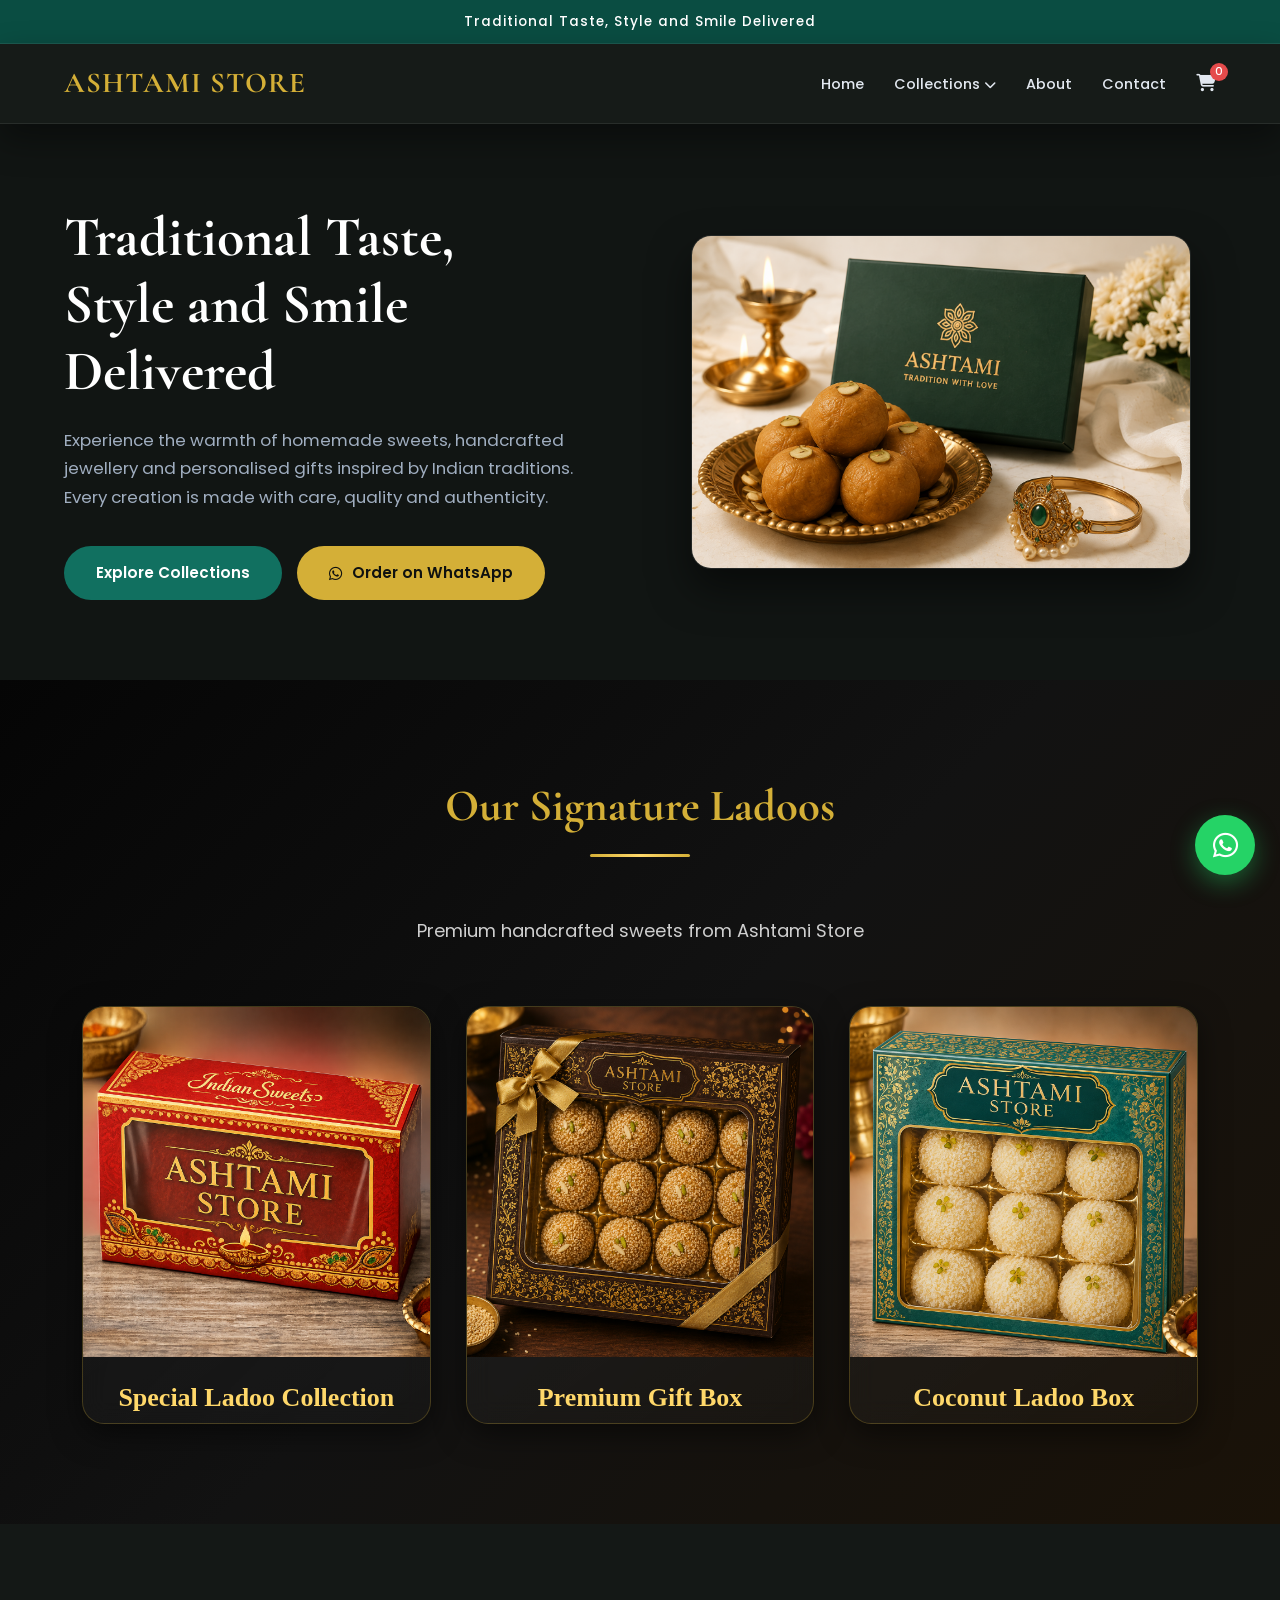
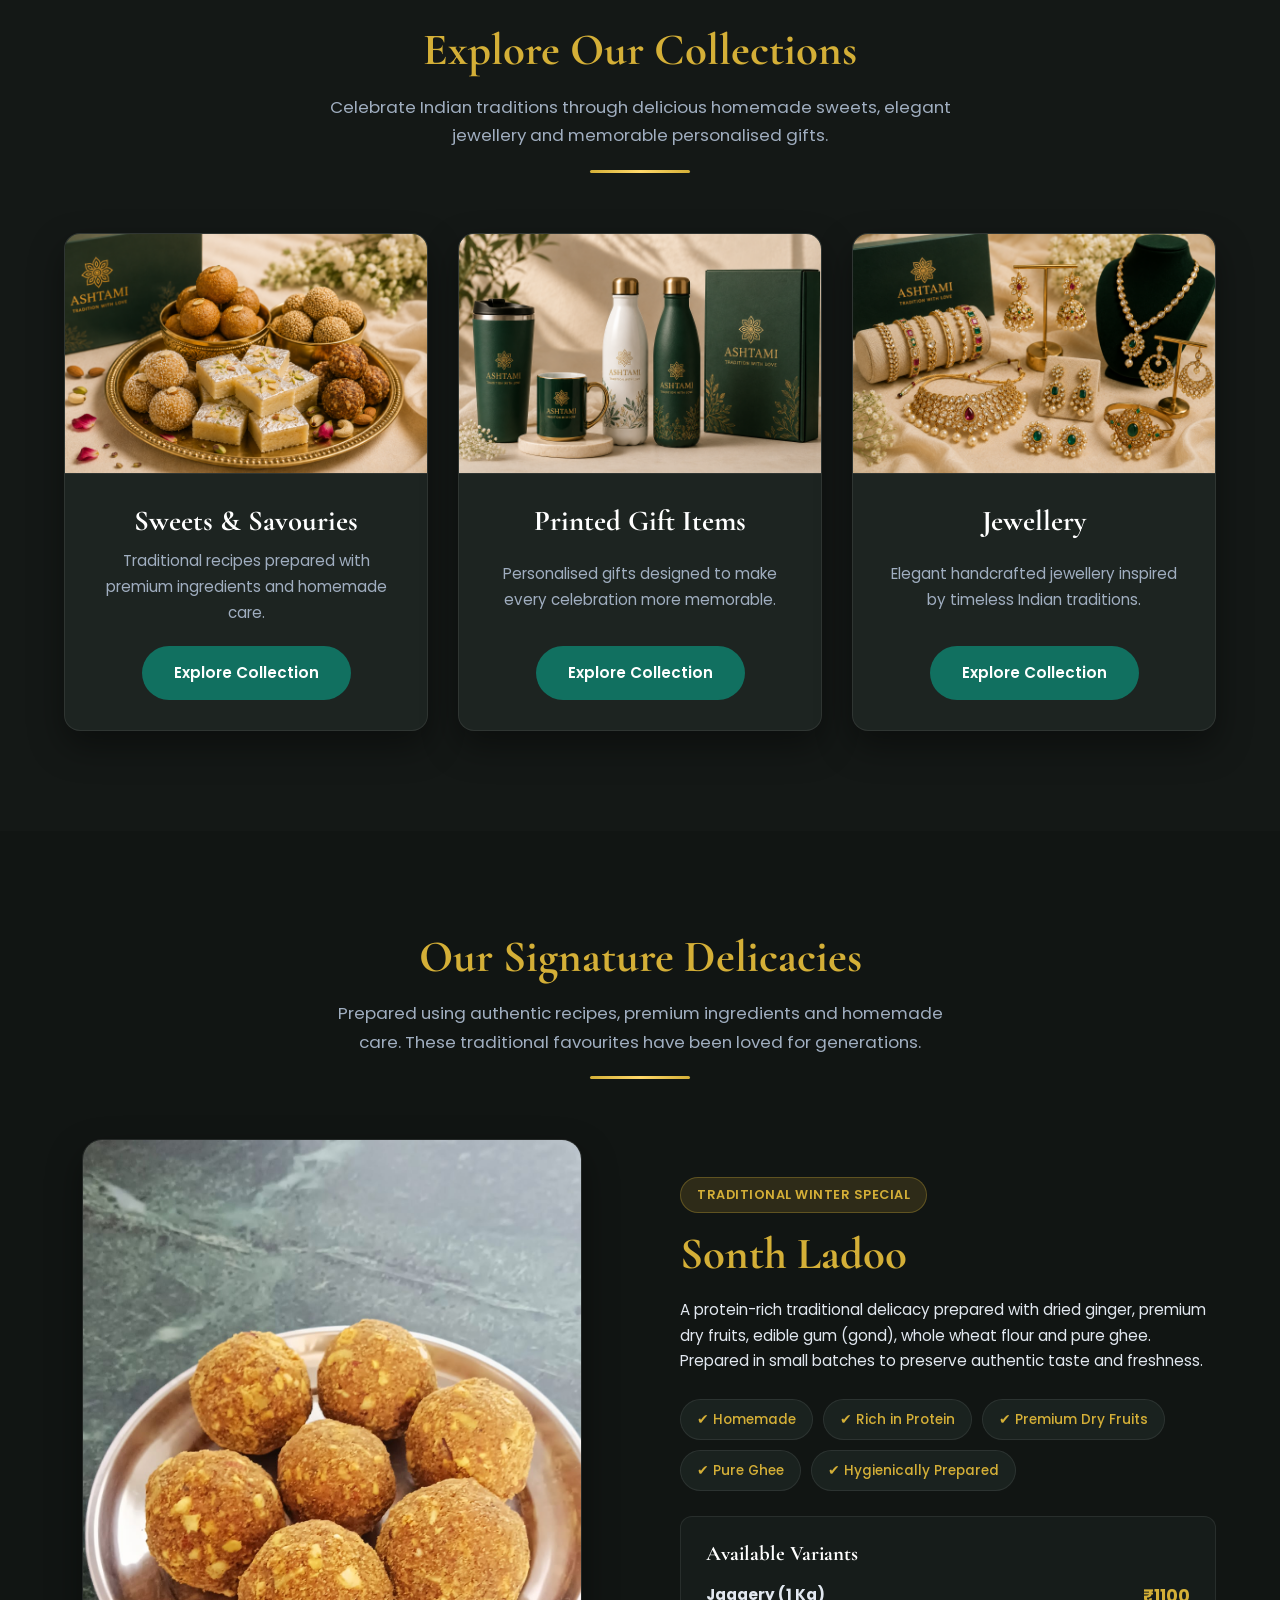
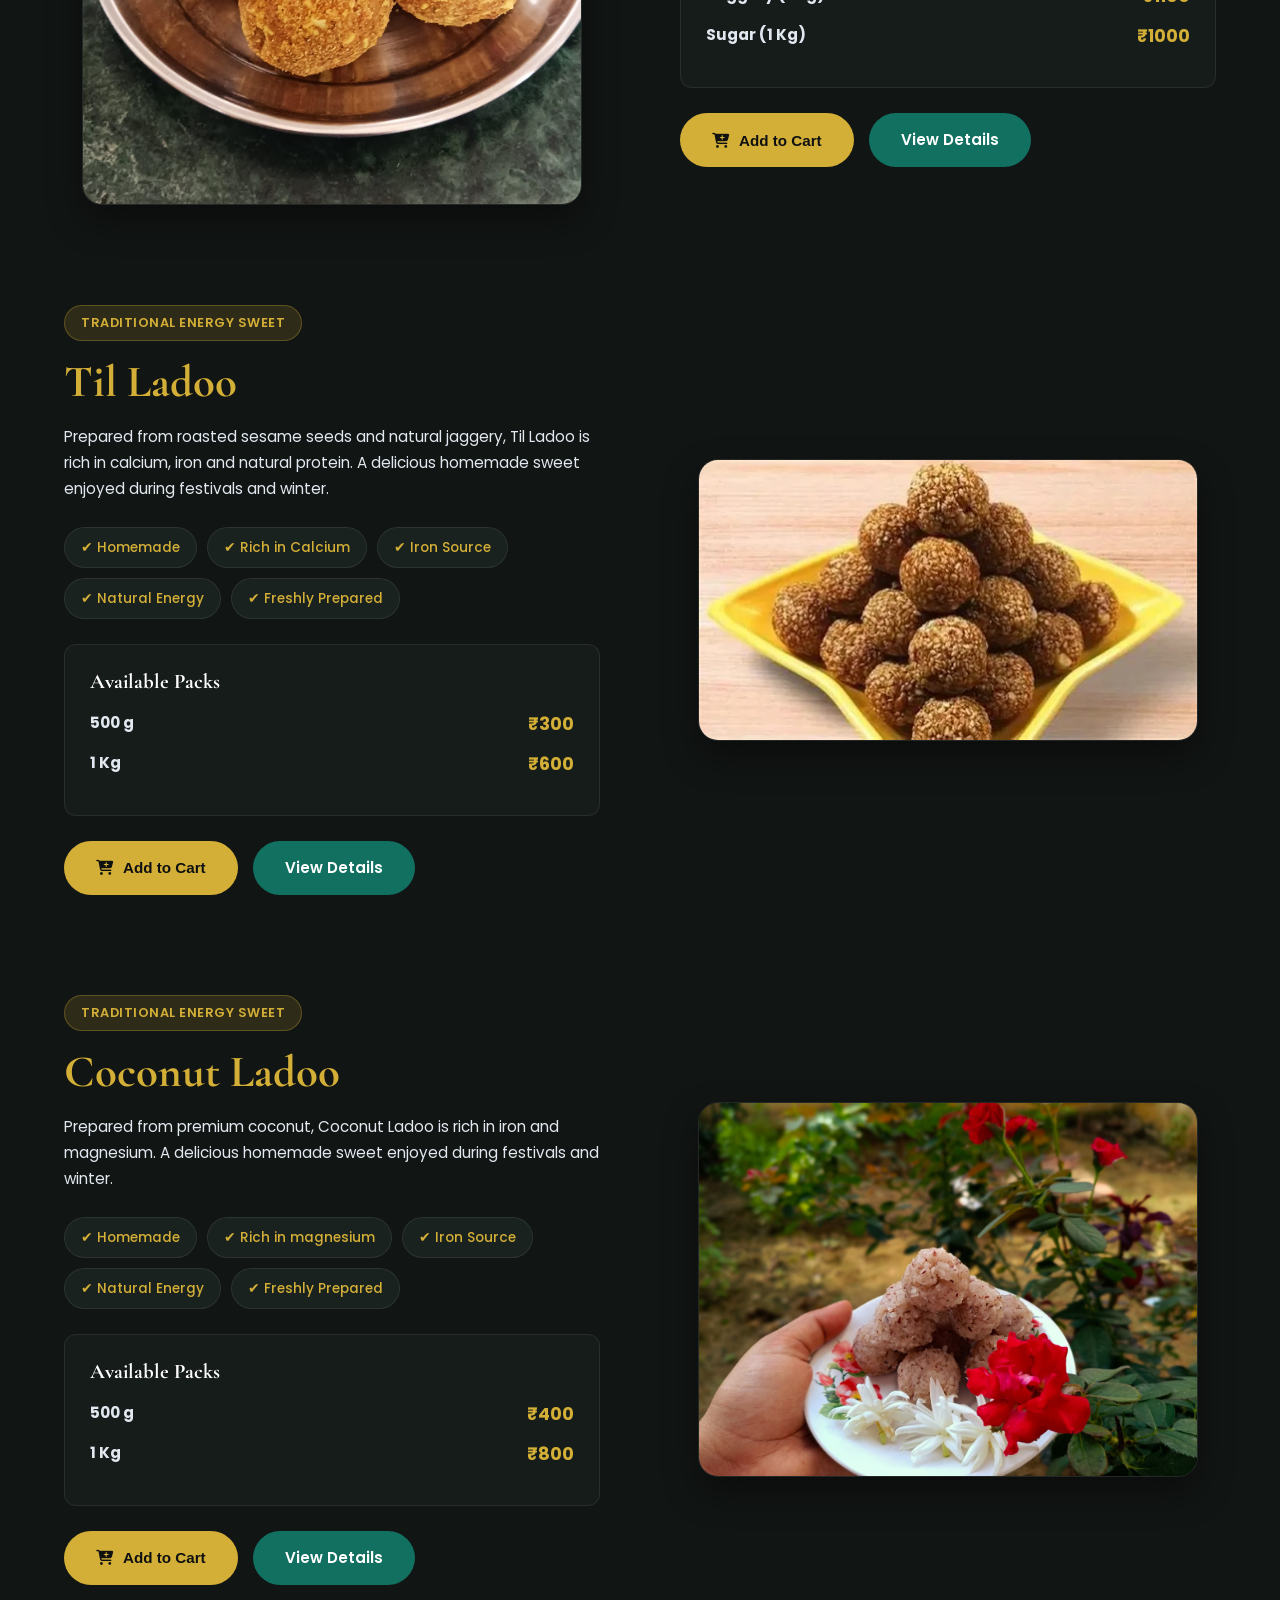
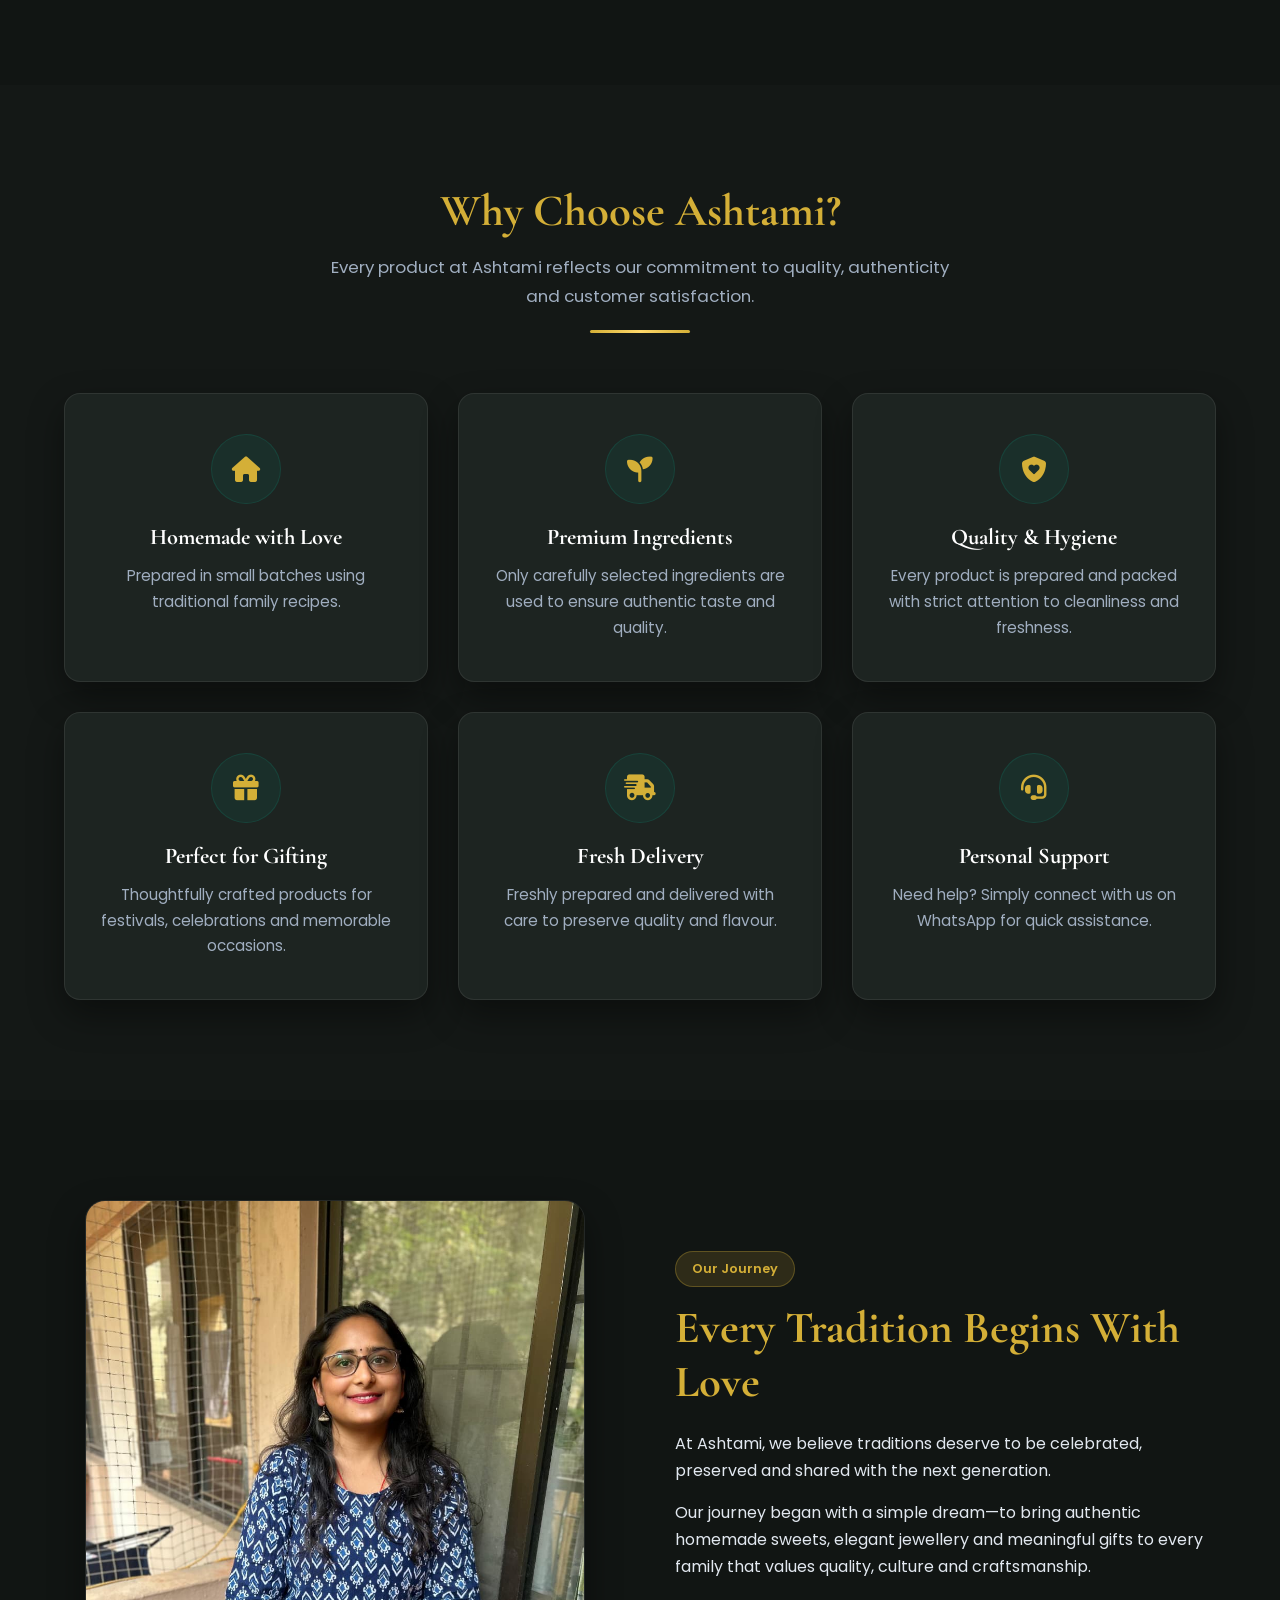
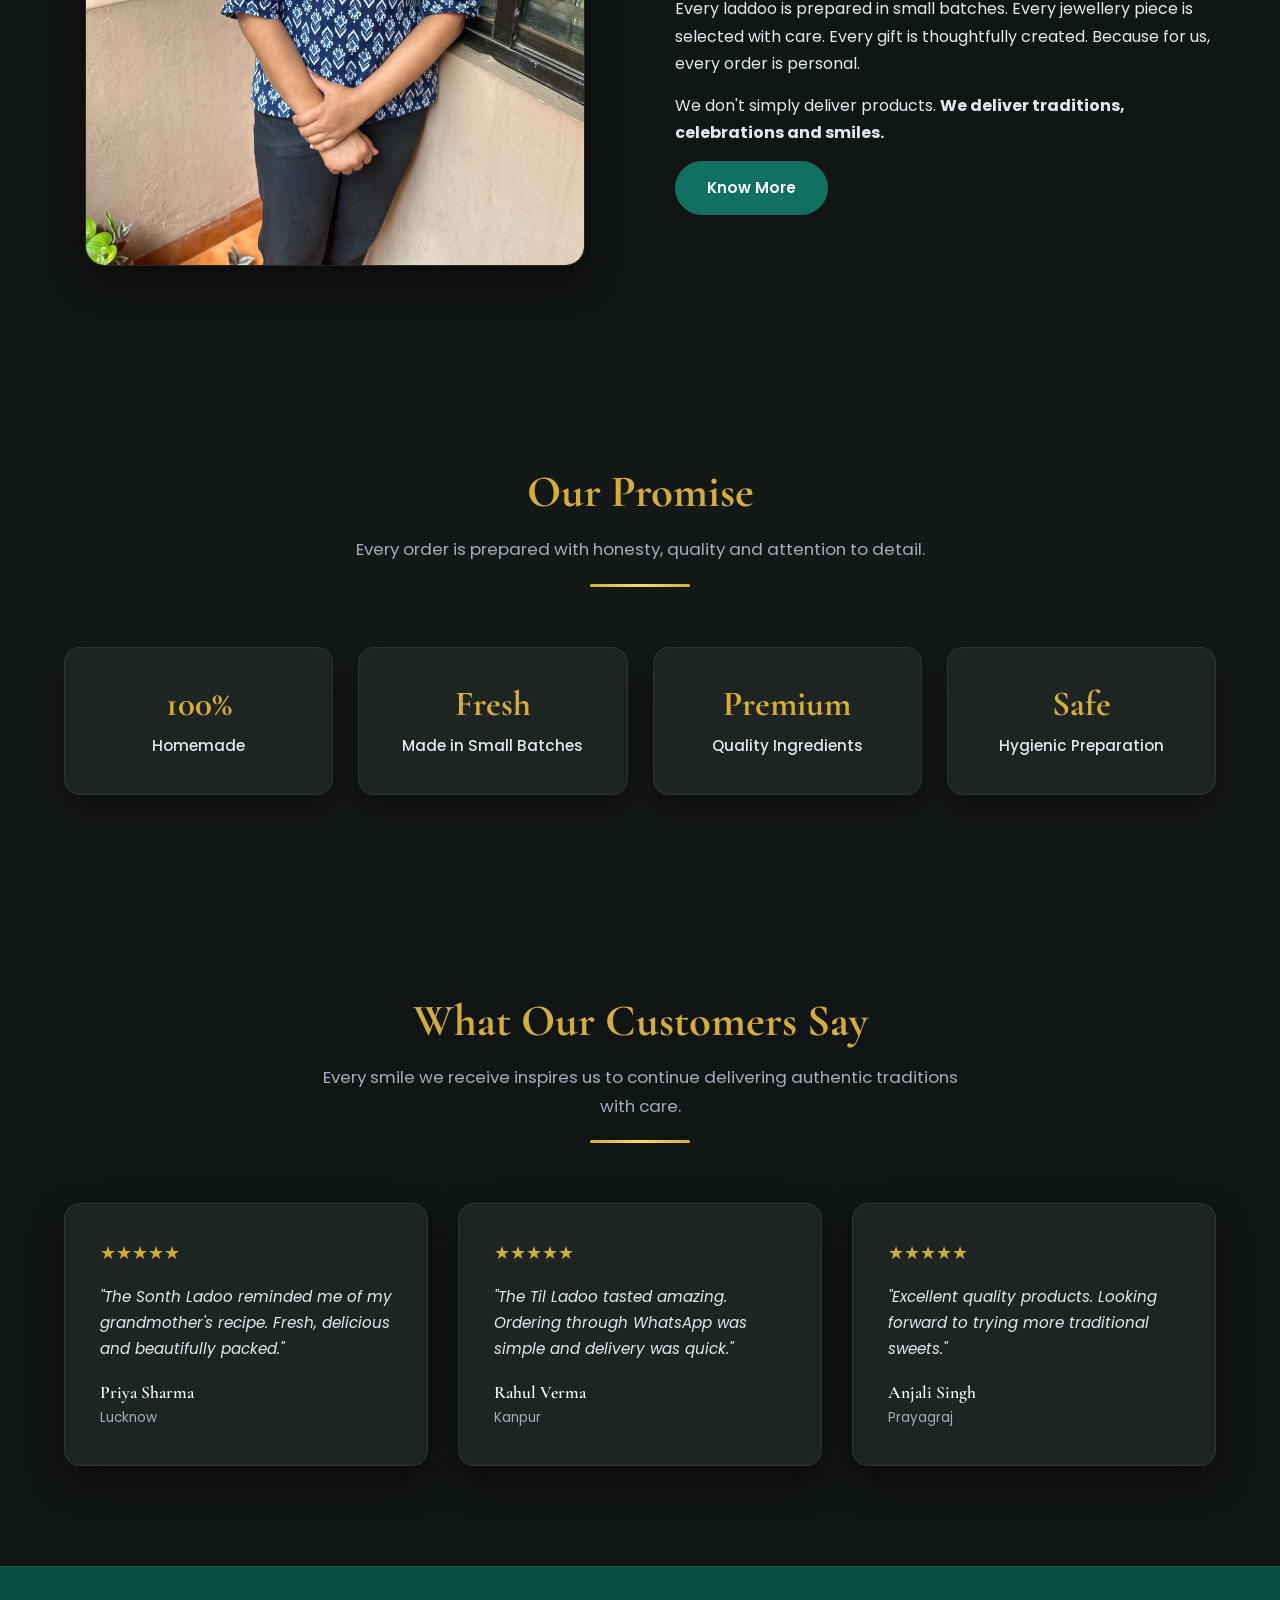
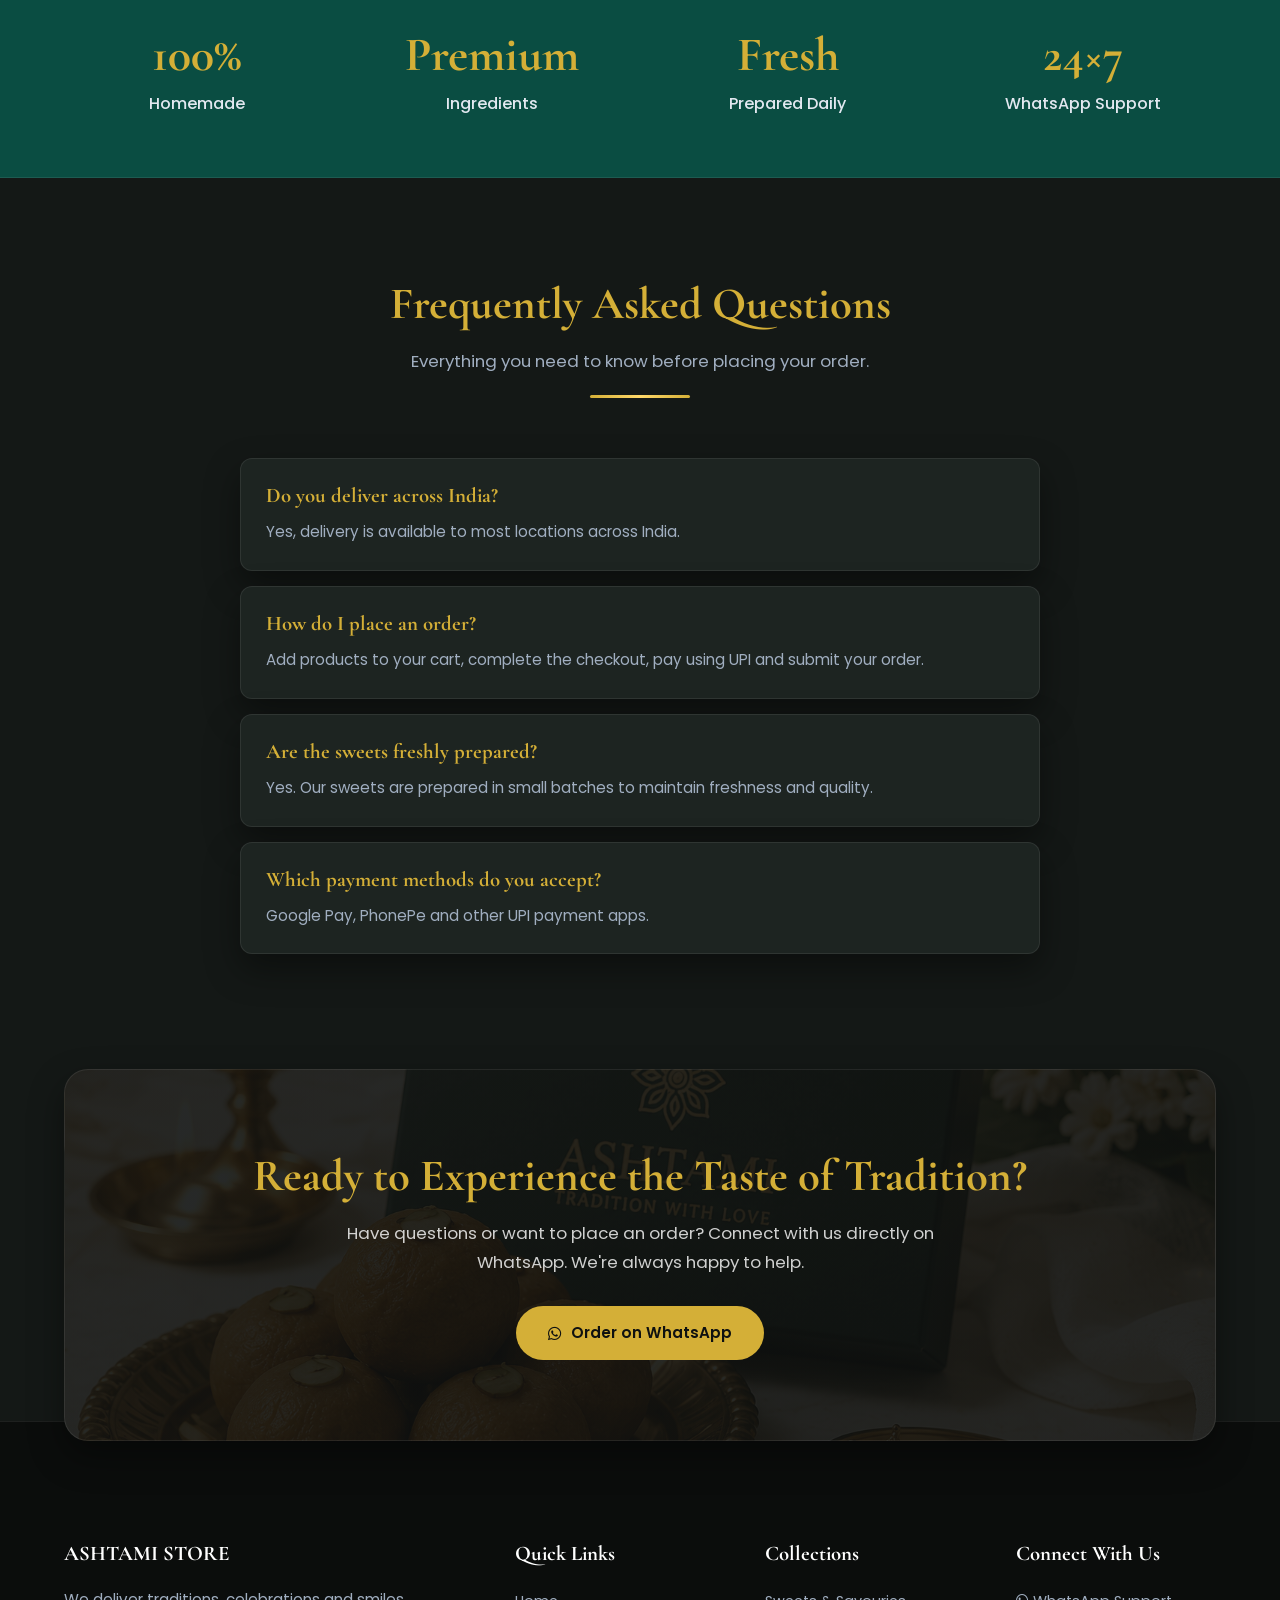
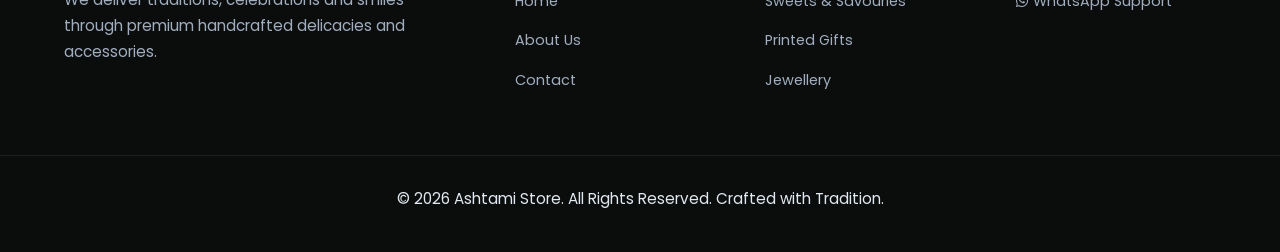
==== index.html @ 2a9e6513 "Update index.html" ====
<!DOCTYPE html>
<html lang="en">
<head>
    <meta charset="UTF-8">
    <meta name="viewport" content="width=device-width, initial-scale=1.0">
    <title>Ashtami | Traditional Taste, Style and Smile Delivered</title>
    <meta name="description" content="Discover Ashtami's handcrafted traditional sweets, savouries, jewellery and personalised gift items made with love and delivered with care.">

    <!-- Fonts & Icons -->
    <link rel="preconnect" href="https://fonts.googleapis.com">
    <link rel="preconnect" href="https://fonts.gstatic.com" crossorigin>
    <link href="https://fonts.googleapis.com/css2?family=Cormorant+Garamond:wght=500;600;700&family=Poppins:wght=300;400;500;600;700&display=swap" rel="stylesheet">
    <link rel="stylesheet" href="https://cdnjs.cloudflare.com/ajax/libs/font-awesome/6.6.0/css/all.min.css">

    <style>
        /*====================================
        DARK THEME DESIGN SYSTEM & RESET
        =====================================*/
        :root {
            --primary: #117060;
            --primary-dark: #0a4d42;
            --secondary: #D4AF37;
            --secondary-hover: #f1cb53;
            --accent: #E54B4B;
            --dark: #0f1110;
            --light: #ffffff;
            --background: #141816;
            --card-bg: #1d2421;
            --text-main: #e2e8f0;
            --text-muted: #a0aec0;
            --border-color: rgba(255, 255, 255, 0.08);
            --shadow: 0 15px 35px rgba(0, 0, 0, 0.4);
            --transition: all 0.3s cubic-bezier(0.4, 0, 0.2, 1);
        }

        * {
            margin: 0;
            padding: 0;
            box-sizing: border-box;
        }

        html {
            scroll-behavior: smooth;
        }

        body {
            font-family: 'Poppins', sans-serif;
            background: var(--background);
            color: var(--text-main);
            overflow-x: hidden;
            line-height: 1.7;
        }

        /*====================
        TYPOGRAPHY
        =====================*/
        h1, h2, h3, h4 {
            font-family: 'Cormorant Garamond', serif;
            font-weight: 700;
            color: var(--light);
            line-height: 1.2;
        }

        h1 { font-size: 3.5rem; }
        h2 { font-size: 2.8rem; text-align: center; margin-bottom: 15px; color: var(--secondary); }
        h3 { font-size: 1.8rem; color: var(--light); }
        p { font-size: 0.95rem; color: var(--text-main); }
        a { text-decoration: none; color: inherit; }
        ul { list-style: none; }
        img { width: 100%; height: auto; display: block; }

        .container {
            width: 90%;
            max-width: 1200px;
            margin: 0 auto;
        }

        section {
            padding: 100px 0;
        }

        .section-title {
            text-align: center;
            margin-bottom: 60px;
        }

        .section-title p {
            max-width: 650px;
            margin: 0 auto;
            font-size: 1.05rem;
            color: var(--text-muted);
        }

        .btn {
            display: inline-flex;
            align-items: center;
            justify-content: center;
            gap: 10px;
            padding: 14px 32px;
            border-radius: 50px;
            font-weight: 600;
            font-size: 0.95rem;
            transition: var(--transition);
            cursor: pointer;
            border: none;
            width: max-content;
        }

        .btn-primary {
            background: var(--primary);
            color: var(--light);
        }

        .btn-primary:hover {
            background: var(--primary-dark);
            transform: translateY(-2px);
            box-shadow: 0 5px 15px rgba(17, 112, 96, 0.4);
        }

        .btn-secondary {
            background: var(--secondary);
            color: var(--dark);
        }

        .btn-secondary:hover {
            background: var(--secondary-hover);
            transform: translateY(-2px);
            box-shadow: 0 5px 15px rgba(212, 175, 55, 0.4);
        }

        /*====================
        STICKY HEADER & NAVBAR
        =====================*/
        .top-bar {
            background: var(--primary-dark);
            color: var(--light);
            padding: 10px;
            text-align: center;
            font-size: 0.85rem;
            letter-spacing: 1px;
            font-weight: 500;
            border-bottom: 1px solid var(--border-color);
        }

        header {
            position: sticky;
            top: 0;
            background: #161b18;
            border-bottom: 1px solid var(--border-color);
            z-index: 1000;
            box-shadow: var(--shadow);
            padding: 15px 0;
        }

        .navbar {
            display: flex;
            justify-content: space-between;
            align-items: center;
        }

        .logo {
            font-family: 'Cormorant Garamond', serif;
            font-size: 1.8rem;
            font-weight: 700;
            letter-spacing: 1px;
            color: var(--secondary);
        }

        nav ul {
            display: flex;
            align-items: center;
            gap: 30px;
        }

        nav ul li a {
            font-size: 0.9rem;
            font-weight: 500;
            color: var(--text-main);
            transition: var(--transition);
        }

        nav ul li a:hover {
            color: var(--secondary);
        }

        .dropdown {
            position: relative;
        }

        .dropdown-menu {
            position: absolute;
            top: 100%;
            left: 0;
            background: #1d2421;
            box-shadow: var(--shadow);
            border-radius: 8px;
            padding: 15px 0;
            min-width: 220px;
            display: none;
            margin-top: 10px;
            border: 1px solid var(--border-color);
        }

        .dropdown-menu li a {
            display: block;
            padding: 8px 25px;
            font-size: 0.85rem;
            color: var(--text-muted);
        }

        .dropdown-menu li a:hover {
            background: rgba(255, 255, 255, 0.05);
            color: var(--secondary);
        }

        .dropdown:hover .dropdown-menu {
            display: block;
        }

        .cart-icon {
            position: relative;
            font-size: 1.1rem;
        }

        .cart-count {
            position: absolute;
            top: -8px;
            right: -12px;
            background: var(--accent);
            color: var(--light);
            font-size: 0.7rem;
            width: 18px;
            height: 18px;
            border-radius: 50%;
            display: flex;
            align-items: center;
            justify-content: center;
            font-family: 'Poppins', sans-serif;
        }

        .menu-toggle {
            display: none;
            font-size: 1.4rem;
            cursor: pointer;
            color: var(--light);
        }

        /*====================
        HERO SECTION
        =====================*/
        .hero {
            background: #111513;
            padding: 80px 0;
        }

        .hero-content {
            display: grid;
            grid-template-columns: 1fr 1fr;
            gap: 50px;
            align-items: center;
        }

        .hero-text h1 {
            margin-bottom: 20px;
        }

        .hero-text p {
            font-size: 1.05rem;
            margin-bottom: 35px;
            color: var(--text-muted);
        }

        .hero-buttons {
            display: flex;
            gap: 15px;
        }

        .hero-image img {
            border-radius: 20px;
            box-shadow: 0 20px 40px rgba(0, 0, 0, 0.5);
            border: 1px solid var(--border-color);
            max-width: 500px;
            margin: 0 auto;
        }

        /* ==========================
        ASHTAMI SWEETS SECTION
        ========================== */
        .sweets-section {
            padding: 100px 20px;
            background: linear-gradient(135deg,#050505,#121212,#1a1208);
        }

        .section-subtitle {
            text-align: center;
            color: #cfcfcf;
            font-size: 18px;
            margin-bottom: 60px;
            line-height: 1.6;
        }

        .sweets-grid {
            display: grid;
            grid-template-columns: repeat(auto-fit,minmax(320px,1fr));
            gap: 35px;
        }

        .sweet-card {
            background: linear-gradient(145deg, rgba(255,255,255,0.05), rgba(255,255,255,0.02));
            border: 1px solid rgba(212,175,55,0.25);
            border-radius: 22px;
            overflow: hidden;
            backdrop-filter: blur(12px);
            box-shadow: 0 10px 30px rgba(0,0,0,0.5);
            transition: all 0.4s ease;
            text-align: center;
        }

        .sweet-card:hover {
            transform: translateY(-12px);
            border-color: #D4AF37;
            box-shadow: 0 20px 50px rgba(0,0,0,0.7), 0 0 25px rgba(212,175,55,0.25);
        }

        .sweet-card img {
            width: 100%;
            height: 350px;
            object-fit: cover;
            display: block;
        }

        .sweet-card h3 {
            padding: 25px 20px 10px;
            color: #FFD86A;
            font-size: 26px;
            font-family: 'Playfair Display', serif;
        }

        .sweet-card p {
            color: #b5b5b5;
            padding: 0 20px 25px;
            font-size: 15px;
            line-height: 1.6;
        }

        .section-title::after {
            content: '';
            display: block;
            width: 100px;
            height: 3px;
            background: linear-gradient(to right,#D4AF37,#FFD86A,#D4AF37);
            margin: 20px auto 0;
            border-radius: 10px;
        }

        /*====================
        COLLECTIONS (CATEGORIES)
        =====================*/
        .categories {
            display: grid;
            grid-template-columns: repeat(3, 1fr);
            gap: 30px;
        }

        .category-card {
            background: var(--card-bg);
            border-radius: 16px;
            overflow: hidden;
            box-shadow: var(--shadow);
            transition: var(--transition);
            display: flex;
            flex-direction: column;
            border: 1px solid var(--border-color);
        }

        .category-card:hover {
            transform: translateY(-8px);
            border-color: var(--secondary);
        }

        .category-card img {
            height: 240px;
            object-fit: cover;
            border-bottom: 1px solid var(--border-color);
        }

        .category-content {
            padding: 30px;
            text-align: center;
            flex-grow: 1;
            display: flex;
            flex-direction: column;
            justify-content: space-between;
            align-items: center;
        }

        .category-content h3 {
            margin-bottom: 10px;
        }

        .category-content p {
            margin-bottom: 20px;
            color: var(--text-muted);
        }

        /*====================
        SIGNATURE PRODUCTS
        =====================*/
        #signature-products {
            background: #111513;
        }

        .signature-product {
            display: grid;
            grid-template-columns: 1fr 1fr;
            gap: 80px;
            align-items: center;
            margin-bottom: 100px;
        }

        .signature-product:last-child {
            margin-bottom: 0;
        }

        .signature-product.reverse {
            direction: rtl;
        }

        .signature-product.reverse .signature-content {
            direction: ltr;
        }

        .signature-image img {
            width: 100%;
            max-width: 500px;
            height: auto;
            display: block;
            object-fit: cover;
            border-radius: 20px;
            box-shadow: var(--shadow);
            transition: var(--transition);
            border: 1px solid var(--border-color);
            margin: 0 auto;
        }

        .signature-image img:hover {
            transform: scale(1.02);
        }

        .badge {
            display: inline-block;
            background: rgba(212, 175, 55, 0.15);
            color: var(--secondary);
            padding: 6px 16px;
            border-radius: 50px;
            font-size: 0.8rem;
            font-weight: 600;
            margin-bottom: 15px;
            text-transform: uppercase;
            letter-spacing: 0.5px;
            border: 1px solid rgba(212, 175, 55, 0.3);
        }

        .signature-content h2 {
            text-align: left;
            margin-bottom: 15px;
        }

        .features {
            display: flex;
            flex-wrap: wrap;
            gap: 10px;
            margin: 25px 0;
        }

        .features span {
            background: #1a221f;
            padding: 8px 16px;
            border-radius: 50px;
            font-size: 0.85rem;
            font-weight: 500;
            color: var(--secondary);
            border: 1px solid var(--border-color);
        }

        .price-box {
            background: #161c1a;
            padding: 25px;
            border-radius: 12px;
            margin-bottom: 25px;
            border-left: 4px solid var(--secondary);
            border: 1px solid var(--border-color);
        }

        .price-box h3 {
            font-size: 1.3rem;
            margin-bottom: 15px;
        }

        .price-box p {
            display: flex;
            justify-content: space-between;
            margin-bottom: 10px;
            font-size: 0.95rem;
        }

        .price-box span {
            font-weight: 700;
            color: var(--secondary);
            font-size: 1.1rem;
        }

        .signature-action-btns {
            display: flex;
            gap: 15px;
            flex-wrap: wrap;
        }

        /*====================
        WHY CHOOSE US
        =====================*/
        .why-grid {
            display: grid;
            grid-template-columns: repeat(3, 1fr);
            gap: 30px;
        }

        .why-card {
            background: var(--card-bg);
            padding: 40px 30px;
            border-radius: 16px;
            text-align: center;
            box-shadow: var(--shadow);
            transition: var(--transition);
            border: 1px solid var(--border-color);
        }

        .why-card:hover {
            transform: translateY(-5px);
            border-color: var(--secondary);
        }

        .why-icon {
            width: 70px;
            height: 70px;
            background: rgba(17, 112, 96, 0.15);
            color: var(--secondary);
            border-radius: 50%;
            display: flex;
            justify-content: center;
            align-items: center;
            font-size: 1.6rem;
            margin: 0 auto 20px;
            transition: var(--transition);
            border: 1px solid rgba(17, 112, 96, 0.3);
        }

        .why-card:hover .why-icon {
            background: var(--primary);
            color: var(--light);
            transform: scale(1.05);
        }

        .why-card h3 {
            font-size: 1.4rem;
            margin-bottom: 12px;
        }

        .why-card p {
            color: var(--text-muted);
        }

        /*====================
        OUR STORY
        =====================*/
        #our-story {
            background: #111513;
        }

        .story-wrapper {
            display: grid;
            grid-template-columns: 1fr 1fr;
            gap: 70px;
            align-items: center;
        }

        .story-image img {
            border-radius: 20px;
            box-shadow: var(--shadow);
            border: 1px solid var(--border-color);
            max-width: 500px;
            margin: 0 auto;
        }

        .story-tag {
            display: inline-block;
            background: rgba(212, 175, 55, 0.15);
            color: var(--secondary);
            padding: 6px 16px;
            border-radius: 50px;
            font-size: 0.8rem;
            font-weight: 600;
            margin-bottom: 15px;
            border: 1px solid rgba(212, 175, 55, 0.3);
        }

        .story-content h2 {
            text-align: left;
            margin-bottom: 20px;
        }

        .story-content p {
            margin-bottom: 15px;
            font-size: 1rem;
            color: var(--text-main);
        }

        /*====================
        PROMISE
        =====================*/
        .promise-grid {
            display: grid;
            grid-template-columns: repeat(4, 1fr);
            gap: 25px;
        }

        .promise-item {
            background: var(--card-bg);
            padding: 35px 25px;
            border-radius: 16px;
            text-align: center;
            box-shadow: var(--shadow);
            transition: var(--transition);
            border: 1px solid var(--border-color);
        }

        .promise-item:hover {
            transform: translateY(-5px);
            border-color: var(--primary);
        }

        .promise-item h3 {
            font-size: 2.2rem;
            color: var(--secondary);
            margin-bottom: 8px;
        }

        .promise-item p {
            font-weight: 500;
            color: var(--text-main);
        }

        /*====================
        TESTIMONIALS
        =====================*/
        #testimonials {
            background: #111513;
        }

        .testimonial-grid {
            display: grid;
            grid-template-columns: repeat(3, 1fr);
            gap: 30px;
        }

        .testimonial-card {
            background: var(--card-bg);
            padding: 35px;
            border-radius: 16px;
            box-shadow: var(--shadow);
            border: 1px solid var(--border-color);
        }

        .stars {
            color: var(--secondary);
            font-size: 1.1rem;
            margin-bottom: 15px;
        }

        .testimonial-card p {
            font-style: italic;
            margin-bottom: 20px;
            color: var(--text-main);
        }

        .testimonial-card h4 {
            font-size: 1.1rem;
            font-weight: 600;
            color: var(--light);
        }

        .testimonial-card span {
            color: var(--text-muted);
            font-size: 0.85rem;
        }

        /*====================
        STATS
        =====================*/
        #stats {
            background: var(--primary-dark);
            color: var(--light);
            padding: 60px 0;
            border-top: 1px solid var(--border-color);
            border-bottom: 1px solid var(--border-color);
        }

        .stats-grid {
            display: grid;
            grid-template-columns: repeat(4, 1fr);
            text-align: center;
            gap: 30px;
        }

        .stats-grid h2 {
            font-size: 3rem;
            color: var(--secondary);
            margin-bottom: 5px;
        }

        .stats-grid p {
            color: var(--text-main);
            font-size: 1rem;
            font-weight: 500;
        }

        /*====================
        FAQ
        =====================*/
        .faq-box {
            max-width: 800px;
            margin: 0 auto;
        }

        .faq-item {
            background: var(--card-bg);
            padding: 25px;
            margin-bottom: 15px;
            border-radius: 12px;
            box-shadow: var(--shadow);
            border: 1px solid var(--border-color);
        }

        .faq-item h3 {
            font-size: 1.3rem;
            margin-bottom: 10px;
            color: var(--secondary);
        }

        .faq-item p {
            color: var(--text-muted);
        }

        /*====================
        CTA SECTION
        =====================*/
        .cta {
            background: linear-gradient(rgba(15, 17, 16, 0.9), rgba(15, 17, 16, 0.9)), url('Hero.png');
            background-size: cover;
            background-position: center;
            color: var(--light);
            text-align: center;
            padding: 80px 20px;
            border-radius: 24px;
            margin-bottom: -60px;
            position: relative;
            z-index: 2;
            box-shadow: var(--shadow);
            border: 1px solid var(--border-color);
        }

        .cta h2 {
            color: var(--secondary);
            margin-bottom: 15px;
        }

        .cta p {
            color: rgba(255, 255, 255, 0.8);
            max-width: 600px;
            margin: 0 auto 30px;
            font-size: 1.05rem;
        }

        /*====================
        FOOTER
        =====================*/
        footer {
            background: #0b0d0c;
            color: var(--text-muted);
            padding: 120px 0 40px;
            border-top: 1px solid var(--border-color);
        }

        .footer-grid {
            display: grid;
            grid-template-columns: 2fr 1fr 1fr 1fr;
            gap: 50px;
            margin-bottom: 50px;
        }

        .footer-column h4 {
            color: var(--light);
            margin-bottom: 20px;
            font-size: 1.3rem;
        }

        .footer-column p {
            color: var(--text-muted);
        }

        .footer-column ul li {
            margin-bottom: 12px;
        }

        .footer-column ul li a {
            transition: var(--transition);
            font-size: 0.9rem;
            color: var(--text-muted);
        }

        .footer-column ul li a:hover {
            color: var(--secondary);
            padding-left: 5px;
        }

        .footer-bottom {
            text-align: center;
            padding-top: 30px;
            border-top: 1px solid var(--border-color);
            font-size: 0.85rem;
        }

        /*====================
        WHATSAPP FLOATER
        =====================*/
        .whatsapp {
            position: fixed;
            right: 25px;
            bottom: 25px;
            width: 60px;
            height: 60px;
            background: #25D366;
            color: var(--light);
            border-radius: 50%;
            display: flex;
            justify-content: center;
            align-items: center;
            font-size: 1.8rem;
            box-shadow: 0 8px 25px rgba(37,211,102,0.4);
            z-index: 999;
            transition: var(--transition);
        }

        .whatsapp:hover {
            transform: scale(1.1) rotate(5deg);
        }

        /*==================================================
        RESPONSIVE DESIGN BREAKPOINTS
        ==================================================*/
        @media (max-width: 1024px) {
            h1 { font-size: 2.8rem; }
            h2 { font-size: 2.3rem; }
            section { padding: 80px 0; }
            .hero-content, .signature-product, .story-wrapper { gap: 40px; }
            .categories, .why-grid, .testimonial-grid { grid-template-columns: repeat(2, 1fr); }
            .promise-grid, .stats-grid { grid-template-columns: repeat(2, 1fr); gap: 20px; }
            .footer-grid { grid-template-columns: repeat(2, 1fr); gap: 40px; }
        }

        @media (max-width: 991px) {
            /* FIXED: Re-enabled hamburger toggle icon layout visibility & engagement actions */
            .menu-toggle {
                display: block !important;
                pointer-events: auto !important;
            }

            nav {
                position: absolute;
                top: 100%;
                left: 0;
                width: 100%;
                background: #161b18;
                box-shadow: var(--shadow);
                padding: 20px 0;
                display: none;
                border-bottom: 1px solid var(--border-color);
            }

            nav.active {
                display: block;
            }

            nav ul {
                flex-direction: column;
                gap: 20px;
                width: 90%;
                margin: 0 auto;
                align-items: flex-start;
            }

            .dropdown-menu {
                position: static;
                box-shadow: none;
                padding: 10px 0 0 15px;
                display: block;
                background: transparent;
                border: none;
            }

            .btn {
                width: 100%;
            }

            .hero-content {
                grid-template-columns: 1fr;
                text-align: center;
            }

            .hero-image {
                order: -1;
                max-width: 450px;
                margin: 0 auto;
            }

            .hero-buttons {
                flex-direction: column;
            }

            .signature-product {
                grid-template-columns: 1fr;
                gap: 30px;
            }

            .signature-product.reverse {
                direction: ltr;
            }

            .signature-content h2, .story-content h2 {
                text-align: center;
            }

            .story-wrapper {
                grid-template-columns: 1fr;
                text-align: center;
                gap: 30px;
            }

            .story-image {
                max-width: 450px;
                margin: 0 auto;
            }

            .categories, .why-grid, .testimonial-grid, .promise-grid, .stats-grid, .footer-grid {
                grid-template-columns: 1fr;
            }

            .cta {
                padding: 50px 20px;
                border-radius: 16px;
            }

            footer {
                padding-top: 100px;
            }
        }

        @media (max-width: 480px) {
            h1 { font-size: 2.2rem; }
            h2 { font-size: 1.8rem; }
            h3 { font-size: 1.4rem; }
            section { padding: 60px 0; }
            .category-card img { height: 200px; }
            .whatsapp { width: 50px; height: 50px; font-size: 1.5rem; right: 15px; bottom: 15px; }
        }
    </style>
</head>

<body>

    <!-- TOP BAR -->
    <div class="top-bar">
        Traditional Taste, Style and Smile Delivered
    </div>

    <!-- HEADER -->
    <header>
        <div class="container navbar">
            <div class="logo">ASHTAMI STORE</div>
            <nav id="nav-menu">
                <ul>
                    <li><a href="index.html">Home</a></li>
                    <li class="dropdown">
                        <a href="category.html">Collections <i class="fa-solid fa-chevron-down" style="font-size:0.75rem;"></i></a>
                        <ul class="dropdown-menu">
                            <li><a href="category.html">Sweets &amp; Savouries</a></li>
                            <li><a href="product-gift.html">Printed Gift Items</a></li>
                            <li><a href="product-jewellery.html">Imitation Jewellery</a></li>
                        </ul>
                    </li>
                    <li><a href="about.html">About</a></li>
                    <li><a href="contact.html">Contact</a></li>
                    <li>
                        <a href="cart.html" class="cart-icon">
                            <i class="fa-solid fa-cart-shopping"></i>
                            <span class="cart-count" id="global-cart-count">0</span>
                        </a>
                    </li>
                </ul>
            </nav>
            <div class="menu-toggle" id="mobile-toggle">
                <i class="fa-solid fa-bars"></i>
            </div>
        </div>
    </header>

    <!-- HERO SECTION -->
    <section class="hero">
        <div class="container hero-content">
            <div class="hero-text">
                <h1>Traditional Taste,<br>Style and Smile Delivered</h1>
                <p>Experience the warmth of homemade sweets, handcrafted jewellery and personalised gifts inspired by Indian traditions. Every creation is made with care, quality and authenticity.</p>
                <div class="hero-buttons">
                    <a href="#collections" class="btn btn-primary">Explore Collections</a>
                    <a href="https://wa.me/916393072915?text=Hello%20Ashtami,%20I%20would%20like%20to%20place%20an%20order." class="btn btn-secondary" target="_blank">
                        <i class="fa-brands fa-whatsapp"></i> Order on WhatsApp
                    </a>
                </div>
            </div>
            <div class="hero-image">
                <img src="Hero.png" alt="Ashtami Banner">
            </div>
        </div>
    </section>

    <!-- ASHTAMI SWEETS SHOWCASE -->
    <section class="sweets-section">
        <div class="container">
            <h2 class="section-title">Our Signature Ladoos</h2>
            <p class="section-subtitle">Premium handcrafted sweets from Ashtami Store</p>
            <div class="sweets-grid">
                <div class="sweet-card">
                    <img src="sweet-page.png" alt="Ashtami Store Ladoo Box">
                    <h3>Special Ladoo Collection</h3>
                </div>
                <div class="sweet-card">
                    <img src="box.png" alt="Ashtami Store Gift Box">
                    <h3>Premium Gift Box</h3>
                </div>
                <div class="sweet-card">
                    <img src="coconut-ladoo.png" alt="Ashtami Store Coconut Ladoo Box">
                    <h3>Coconut Ladoo Box</h3>
                </div>
            </div>
        </div>
    </section>

    <!-- COLLECTIONS SECTION -->
    <section id="collections">
        <div class="container">
            <div class="section-title">
                <h2>Explore Our Collections</h2>
                <p>Celebrate Indian traditions through delicious homemade sweets, elegant jewellery and memorable personalised gifts.</p>
            </div>
            <div class="categories">
                <div class="category-card">
                    <img src="sweets.png" alt="Sweets & Savouries">
                    <div class="category-content">
                        <h3>Sweets &amp; Savouries</h3>
                        <p>Traditional recipes prepared with premium ingredients and homemade care.</p>
                        <a href="category.html" class="btn btn-primary">Explore Collection</a>
                    </div>
                </div>
                <div class="category-card">
                    <img src="gifts.png" alt="Printed Gift Items">
                    <div class="category-content">
                        <h3>Printed Gift Items</h3>
                        <p>Personalised gifts designed to make every celebration more memorable.</p>
                        <a href="product-gift.html" class="btn btn-primary">Explore Collection</a>
                    </div>
                </div>
                <div class="category-card">
                    <img src="jewellery.png" alt="Jewellery">
                    <div class="category-content">
                        <h3>Jewellery</h3>
                        <p>Elegant handcrafted jewellery inspired by timeless Indian traditions.</p>
                        <a href="product-jewellery.html" class="btn btn-primary">Explore Collection</a>
                    </div>
                </div>
            </div>
        </div>
    </section>

    <!-- SIGNATURE PRODUCTS SECTION -->
    <section id="signature-products">
        <div class="container">
            <div class="section-title">
                <h2>Our Signature Delicacies</h2>
                <p>Prepared using authentic recipes, premium ingredients and homemade care. These traditional favourites have been loved for generations.</p>
            </div>

            <!-- Sonth Ladoo -->
            <div class="signature-product">
                <div class="signature-image">
                    <img src="sonth-ladoo.png" alt="Sonth Ladoo">
                </div>
                <div class="signature-content">
                    <span class="badge">Traditional Winter Special</span>
                    <h2>Sonth Ladoo</h2>
                    <p>A protein-rich traditional delicacy prepared with dried ginger, premium dry fruits, edible gum (gond), whole wheat flour and pure ghee. Prepared in small batches to preserve authentic taste and freshness.</p>
                    <div class="features">
                        <span>✔ Homemade</span>
                        <span>✔ Rich in Protein</span>
                        <span>✔ Premium Dry Fruits</span>
                        <span>✔ Pure Ghee</span>
                        <span>✔ Hygienically Prepared</span>
                    </div>
                    <div class="price-box">
                        <h3>Available Variants</h3>
                        <p><b>Jaggery (1 Kg)</b> <span>₹1100</span></p>
                        <p><b>Sugar (1 Kg)</b> <span>₹1000</span></p>
                    </div>
                    <div class="signature-action-btns">
                        <button class="btn btn-secondary" onclick="addToCart('sonth-sugar', 'Sonth Ladoo', 1000, 'sonth-ladoo.png', 'Sugar 1 Kg')">
                            <i class="fa-solid fa-cart-plus"></i> Add to Cart
                        </button>
                        <a href="product-sonth.html" class="btn btn-primary">View Details</a>
                    </div>
                </div>
            </div>

            <!-- Til Ladoo -->
            <div class="signature-product reverse">
                <div class="signature-image">
                    <img src="til-ladoo.png" alt="Til Ladoo">
                </div>
                <div class="signature-content">
                    <span class="badge">Traditional Energy Sweet</span>
                    <h2>Til Ladoo</h2>
                    <p>Prepared from roasted sesame seeds and natural jaggery, Til Ladoo is rich in calcium, iron and natural protein. A delicious homemade sweet enjoyed during festivals and winter.</p>
                    <div class="features">
                        <span>✔ Homemade</span>
                        <span>✔ Rich in Calcium</span>
                        <span>✔ Iron Source</span>
                        <span>✔ Natural Energy</span>
                        <span>✔ Freshly Prepared</span>
                    </div>
                    <div class="price-box">
                        <h3>Available Packs</h3>
                        <p><b>500 g</b> <span>₹300</span></p>
                        <p><b>1 Kg</b> <span>₹600</span></p>
                    </div>
                    <div class="signature-action-btns">
                        <button class="btn btn-secondary" onclick="addToCart('til-500', 'Til Ladoo', 300, 'til-ladoo.png', '500 g')">
                            <i class="fa-solid fa-cart-plus"></i> Add to Cart
                        </button>
                       <a href="product-til.html" class="btn btn-primary">View Details</a>
                    </div>
                </div>
            </div>

            <!-- Coconut Ladoo -->
            <div class="signature-product reverse">
                <div class="signature-image">
                    <img src="coconut1.png" alt="Coconut Ladoo">
                </div>
                <div class="signature-content">
                    <span class="badge">Traditional Energy Sweet</span>
                    <h2>Coconut Ladoo</h2>
                    <p>Prepared from premium coconut, Coconut Ladoo is rich in iron and magnesium. A delicious homemade sweet enjoyed during festivals and winter.</p>
                    <div class="features">
                        <span>✔ Homemade</span>
                        <span>✔ Rich in magnesium</span>
                        <span>✔ Iron Source</span>
                        <span>✔ Natural Energy</span>
                        <span>✔ Freshly Prepared</span>
                    </div>
                    <div class="price-box">
                        <h3>Available Packs</h3>
                        <p><b>500 g</b> <span>₹400</span></p>
                        <p><b>1 Kg</b> <span>₹800</span></p>
                    </div>
                    <div class="signature-action-btns">
                        <button class="btn btn-secondary" onclick="addToCart('coconut-500', 'Coconut Ladoo', 400, 'coconut1.png', '500 g')">
                            <i class="fa-solid fa-cart-plus"></i> Add to Cart
                        </button>
                       <a href="product-coconut.html" class="btn btn-primary">View Details</a>
                    </div>
                </div>
            </div>
        </div>
    </section>

    <!-- WHY CHOOSE US SECTION -->
    <section id="why-us">
        <div class="container">
            <div class="section-title">
                <h2>Why Choose Ashtami?</h2>
                <p>Every product at Ashtami reflects our commitment to quality, authenticity and customer satisfaction.</p>
            </div>
            <div class="why-grid">
                <div class="why-card">
                    <div class="why-icon"><i class="fa-solid fa-house"></i></div>
                    <h3>Homemade with Love</h3>
                    <p>Prepared in small batches using traditional family recipes.</p>
                </div>
                <div class="why-card">
                    <div class="why-icon"><i class="fa-solid fa-seedling"></i></div>
                    <h3>Premium Ingredients</h3>
                    <p>Only carefully selected ingredients are used to ensure authentic taste and quality.</p>
                </div>
                <div class="why-card">
                    <div class="why-icon"><i class="fa-solid fa-shield-heart"></i></div>
                    <h3>Quality &amp; Hygiene</h3>
                    <p>Every product is prepared and packed with strict attention to cleanliness and freshness.</p>
                </div>
                <div class="why-card">
                    <div class="why-icon"><i class="fa-solid fa-gift"></i></div>
                    <h3>Perfect for Gifting</h3>
                    <p>Thoughtfully crafted products for festivals, celebrations and memorable occasions.</p>
                </div>
                <div class="why-card">
                    <div class="why-icon"><i class="fa-solid fa-truck-fast"></i></div>
                    <h3>Fresh Delivery</h3>
                    <p>Freshly prepared and delivered with care to preserve quality and flavour.</p>
                </div>
                <div class="why-card">
                    <div class="why-icon"><i class="fa-solid fa-headset"></i></div>
                    <h3>Personal Support</h3>
                    <p>Need help? Simply connect with us on WhatsApp for quick assistance.</p>
                </div>
            </div>
        </div>
    </section>

    <!-- OUR STORY SECTION -->
    <section id="our-story">
        <div class="container">
            <div class="story-wrapper">
                <div class="story-image">
                    <img src="owner.png" alt="About Ashtami">
                </div>
                <div class="story-content">
                    <span class="story-tag">Our Journey</span>
                    <h2>Every Tradition Begins With Love</h2>
                    <p>At Ashtami, we believe traditions deserve to be celebrated, preserved and shared with the next generation.</p>
                    <p>Our journey began with a simple dream—to bring authentic homemade sweets, elegant jewellery and meaningful gifts to every family that values quality, culture and craftsmanship.</p>
                    <p>Every laddoo is prepared in small batches. Every jewellery piece is selected with care. Every gift is thoughtfully created. Because for us, every order is personal.</p>
                    <p>We don't simply deliver products. <strong>We deliver traditions, celebrations and smiles.</strong></p>
                    <a href="about.html" class="btn btn-primary">Know More</a>
                </div>
            </div>
        </div>
    </section>

    <!-- PROMISE SECTION -->
    <section id="promise">
        <div class="container">
            <div class="section-title">
                <h2>Our Promise</h2>
                <p>Every order is prepared with honesty, quality and attention to detail.</p>
            </div>
            <div class="promise-grid">
                <div class="promise-item">
                    <h3>100%</h3>
                    <p>Homemade</p>
                </div>
                <div class="promise-item">
                    <h3>Fresh</h3>
                    <p>Made in Small Batches</p>
                </div>
                <div class="promise-item">
                    <h3>Premium</h3>
                    <p>Quality Ingredients</p>
                </div>
                <div class="promise-item">
                    <h3>Safe</h3>
                    <p>Hygienic Preparation</p>
                </div>
            </div>
        </div>
    </section>

    <!-- TESTIMONIALS SECTION -->
    <section id="testimonials">
        <div class="container">
            <div class="section-title">
                <h2>What Our Customers Say</h2>
                <p>Every smile we receive inspires us to continue delivering authentic traditions with care.</p>
            </div>
            <div class="testimonial-grid">
                <div class="testimonial-card">
                    <div class="stars">★★★★★</div>
                    <p>"The Sonth Ladoo reminded me of my grandmother's recipe. Fresh, delicious and beautifully packed."</p>
                    <h4>Priya Sharma</h4>
                    <span>Lucknow</span>
                </div>
                <div class="testimonial-card">
                    <div class="stars">★★★★★</div>
                    <p>"The Til Ladoo tasted amazing. Ordering through WhatsApp was simple and delivery was quick."</p>
                    <h4>Rahul Verma</h4>
                    <span>Kanpur</span>
                </div>
                <div class="testimonial-card">
                    <div class="stars">★★★★★</div>
                    <p>"Excellent quality products. Looking forward to trying more traditional sweets."</p>
                    <h4>Anjali Singh</h4>
                    <span>Prayagraj</span>
                </div>
            </div>
        </div>
    </section>

    <!-- STATISTICS SECTION -->
    <section id="stats">
        <div class="container">
            <div class="stats-grid">
                <div>
                    <h2>100%</h2>
                    <p>Homemade</p>
                </div>
                <div>
                    <h2>Premium</h2>
                    <p>Ingredients</p>
                </div>
                <div>
                    <h2>Fresh</h2>
                    <p>Prepared Daily</p>
                </div>
                <div>
                    <h2>24×7</h2>
                    <p>WhatsApp Support</p>
                </div>
            </div>
        </div>
    </section>

    <!-- FAQ SECTION -->
    <section id="faq">
        <div class="container">
            <div class="section-title">
                <h2>Frequently Asked Questions</h2>
                <p>Everything you need to know before placing your order.</p>
            </div>
            <div class="faq-box">
                <div class="faq-item">
                    <h3>Do you deliver across India?</h3>
                    <p>Yes, delivery is available to most locations across India.</p>
                </div>
                <div class="faq-item">
                    <h3>How do I place an order?</h3>
                    <p>Add products to your cart, complete the checkout, pay using UPI and submit your order.</p>
                </div>
                <div class="faq-item">
                    <h3>Are the sweets freshly prepared?</h3>
                    <p>Yes. Our sweets are prepared in small batches to maintain freshness and quality.</p>
                </div>
                <div class="faq-item">
                    <h3>Which payment methods do you accept?</h3>
                    <p>Google Pay, PhonePe and other UPI payment apps.</p>
                </div>
            </div>
        </div>
    </section>

    <!-- CTA SECTION -->
    <div class="container" style="padding-bottom: 40px;">
        <section class="cta">
            <h2>Ready to Experience the Taste of Tradition?</h2>
            <p>Have questions or want to place an order? Connect with us directly on WhatsApp. We're always happy to help.</p>
            <a href="https://wa.me/916393072915?text=Hello%20Ashtami,%20I%20would%20like%20to%20place%20an%20order." class="btn btn-secondary" target="_blank">
                <i class="fa-brands fa-whatsapp"></i> Order on WhatsApp
            </a>
        </section>
    </div>

    <!-- FOOTER -->
    <footer>
        <div class="container footer-grid">
            <div class="footer-column">
                <h4>ASHTAMI STORE</h4>
                <p>We deliver traditions, celebrations and smiles through premium handcrafted delicacies and accessories.</p>
            </div>
            <div class="footer-column">
                <h4>Quick Links</h4>
                <ul>
                    <li><a href="index.html">Home</a></li>
                    <li><a href="about.html">About Us</a></li>
                    <li><a href="contact.html">Contact</a></li>
                </ul>
            </div>
            <div class="footer-column">
                <h4>Collections</h4>
                <ul>
                    <li><a href="category.html">Sweets &amp; Savouries</a></li>
                    <li><a href="printed-gifts.html">Printed Gifts</a></li>
                    <li><a href="jewellery.html">Jewellery</a></li>
                </ul>
            </div>
            <div class="footer-column">
                <h4>Connect With Us</h4>
                <ul>
                    <li><a href="https://wa.me/916393072915"><i class="fa-brands fa-whatsapp"></i> WhatsApp Support</a></li>
                </ul>
            </div>
        </div>
        <div class="footer-bottom">
            <p>&copy; 2026 Ashtami Store. All Rights Reserved. Crafted with Tradition.</p>
        </div>
    </footer>

    <!-- WHATSAPP FLOATER -->
    <a href="https://wa.me/916393072915?text=Hello%20Ashtami,%20I%20would%20like%20to%20place%20an%20order." class="whatsapp" target="_blank">
        <i class="fa-brands fa-whatsapp"></i>
    </a>

    <!-- ENGINE CODE ACTION INTERACTIONS -->
    <script>
        document.addEventListener('DOMContentLoaded', () => {
            const mobileToggle = document.getElementById('mobile-toggle');
            const navMenu = document.getElementById('nav-menu');

            // Synchronize UI header count badge with localStorage
            updateGlobalCartCountDisplay();

            // Mobile specific hamburger logic
            if (mobileToggle) {
                mobileToggle.addEventListener('click', (e) => {
                    e.stopPropagation();
                    navMenu.classList.toggle('active');
                    
                    const icon = mobileToggle.querySelector('i');
                    if(navMenu.classList.contains('active')) {
                        if (icon) icon.className = 'fa-solid fa-xmark';
                    } else {
                        if (icon) icon.className = 'fa-solid fa-bars';
                    }
                });
            }

            // Close responsive drawer window on click-out context
            document.addEventListener('click', (e) => {
                if(!navMenu.contains(e.target) && !mobileToggle.contains(e.target)) {
                    navMenu.classList.remove('active');
                    const icon = mobileToggle.querySelector('i');
                    if (icon) icon.className = 'fa-solid fa-bars';
                }
            });
        });

        function updateGlobalCartCountDisplay() {
            try {
                const cart = JSON.parse(localStorage.getItem('cart')) || [];
                const totalCount = cart.reduce((sum, item) => sum + parseInt(item.quantity || 1), 0);
                const countBadge = document.getElementById('global-cart-count');
                if (countBadge) {
                    countBadge.textContent = totalCount;
                }
            } catch (error) {
                console.error("Error reading cart from storage:", error);
            }
        }
        
        function addToCart(id, name, price, img, variant) {
            try {
                let cart = JSON.parse(localStorage.getItem('cart')) || [];
                const itemUniqueId = `${id}-${variant.replace(/\s+/g, '-').toLowerCase()}`;
                const existingItemIndex = cart.findIndex(item => item.id === itemUniqueId);
                
                if (existingItemIndex > -1) {
                    cart[existingItemIndex].quantity += 1;
                } else {
                    cart.push({
                        id: itemUniqueId,
                        name: name,
                        price: price,
                        image: img,
                        variant: variant,
                        quantity: 1
                    });
                }
                
                localStorage.setItem('cart', JSON.stringify(cart));
                updateGlobalCartCountDisplay();
                
                alert(`${name} (${variant}) has been added to your cart!`);
            } catch (error) {
                console.error("Could not complete add operation:", error);
            }
        }
    </script>
    <script src="script.js?clear-cache-v2"></script>
</body>
</html>
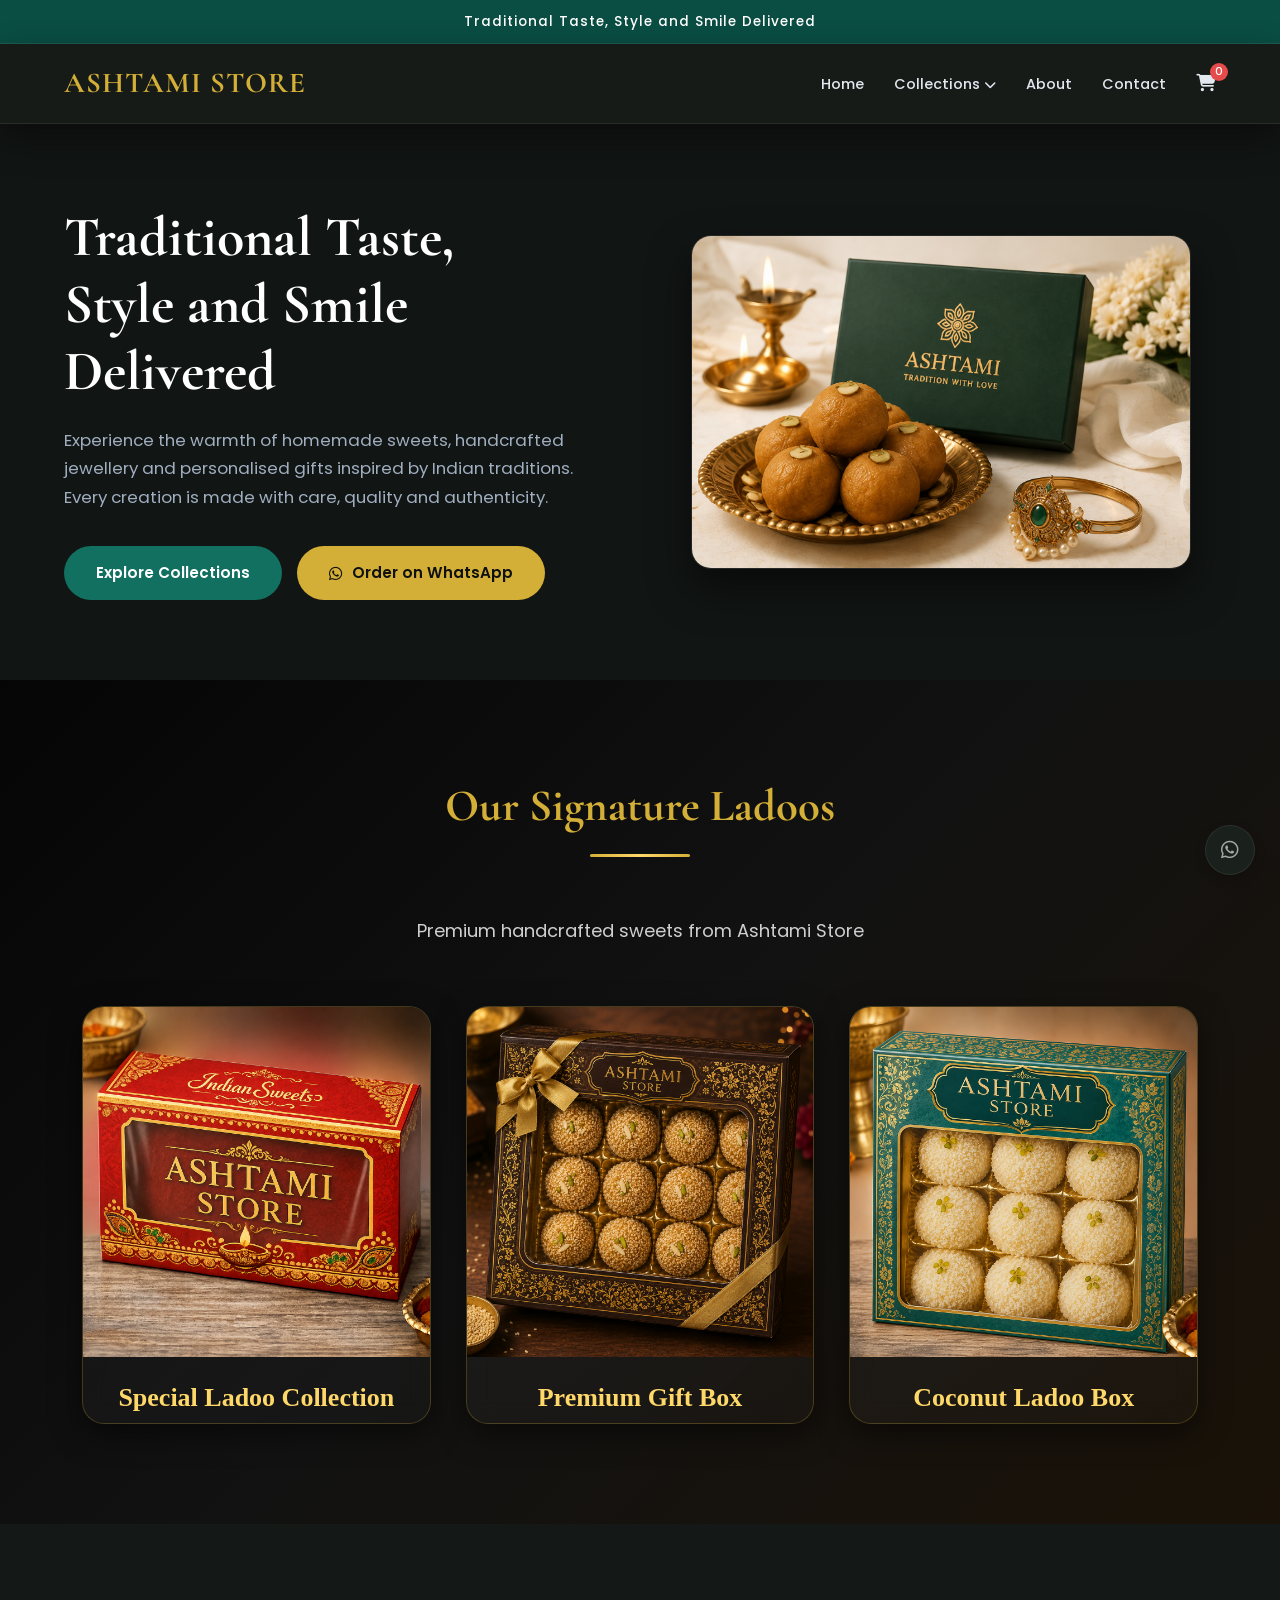
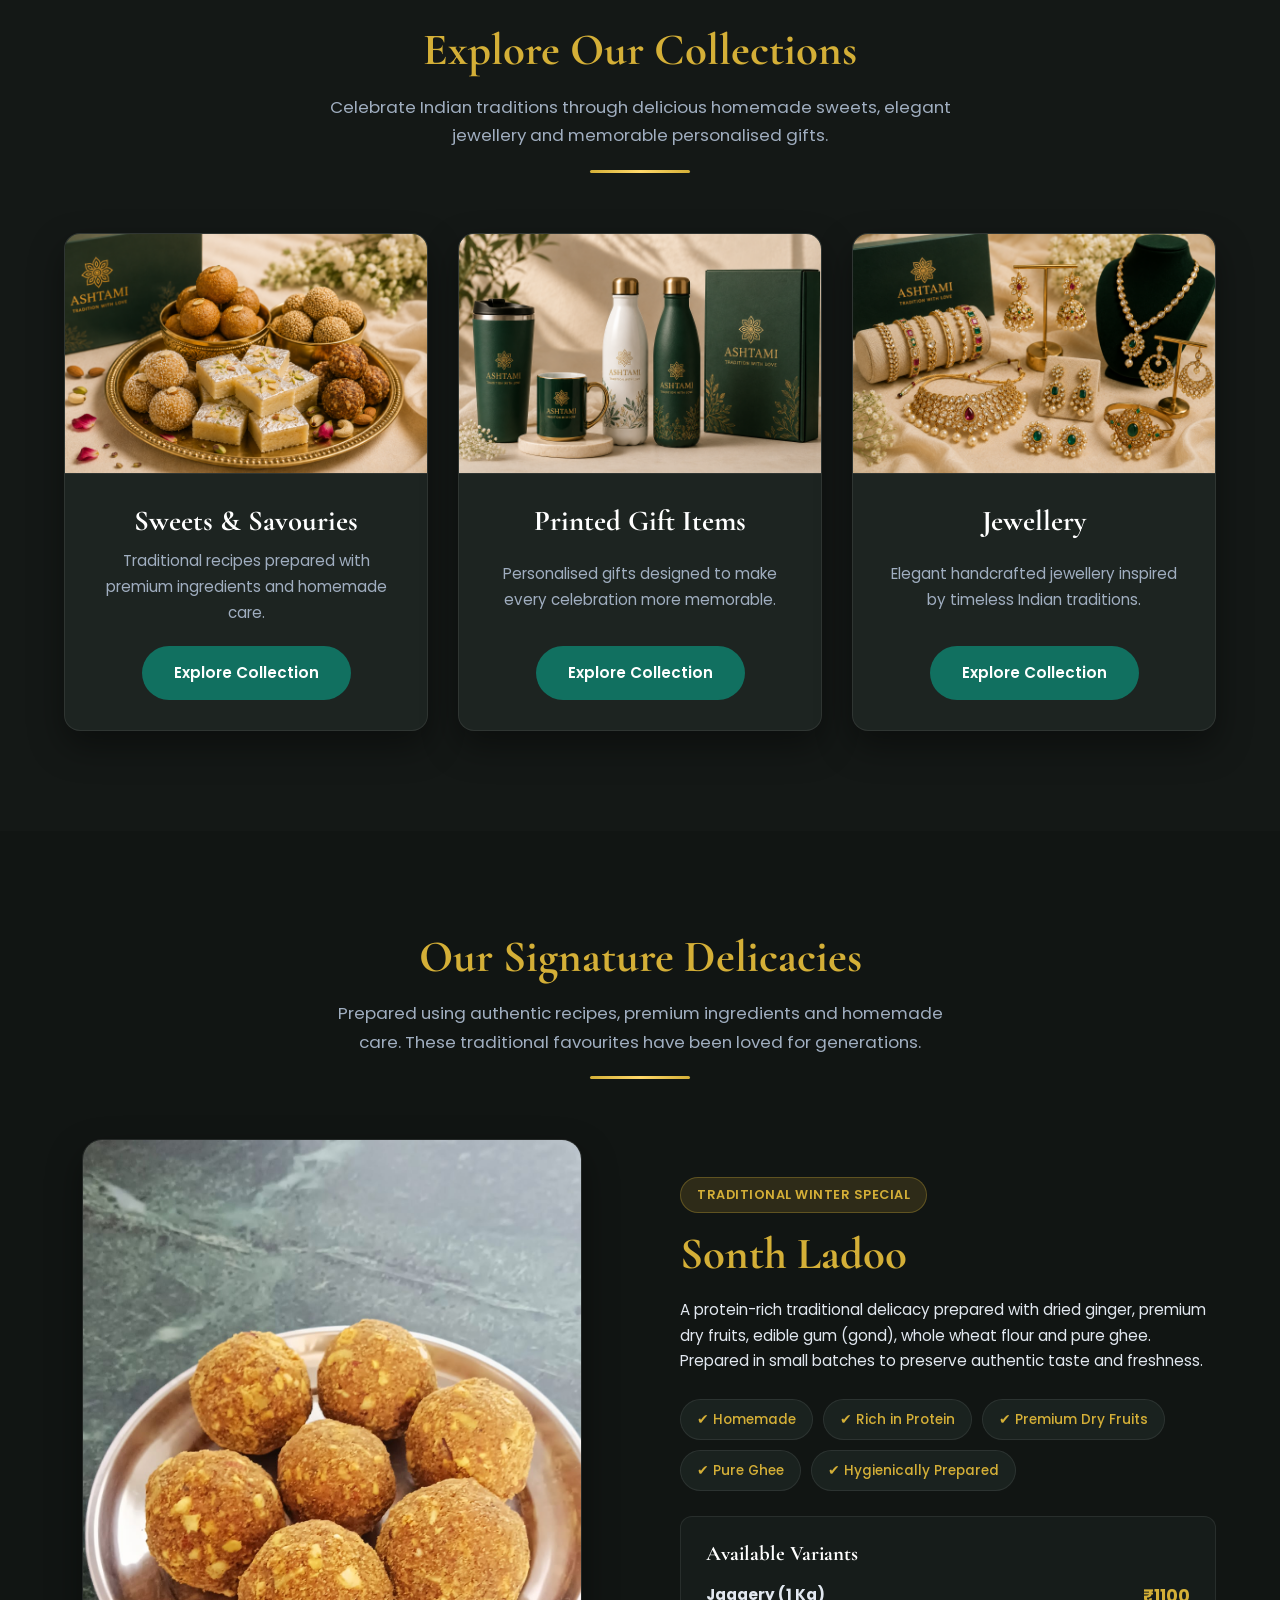
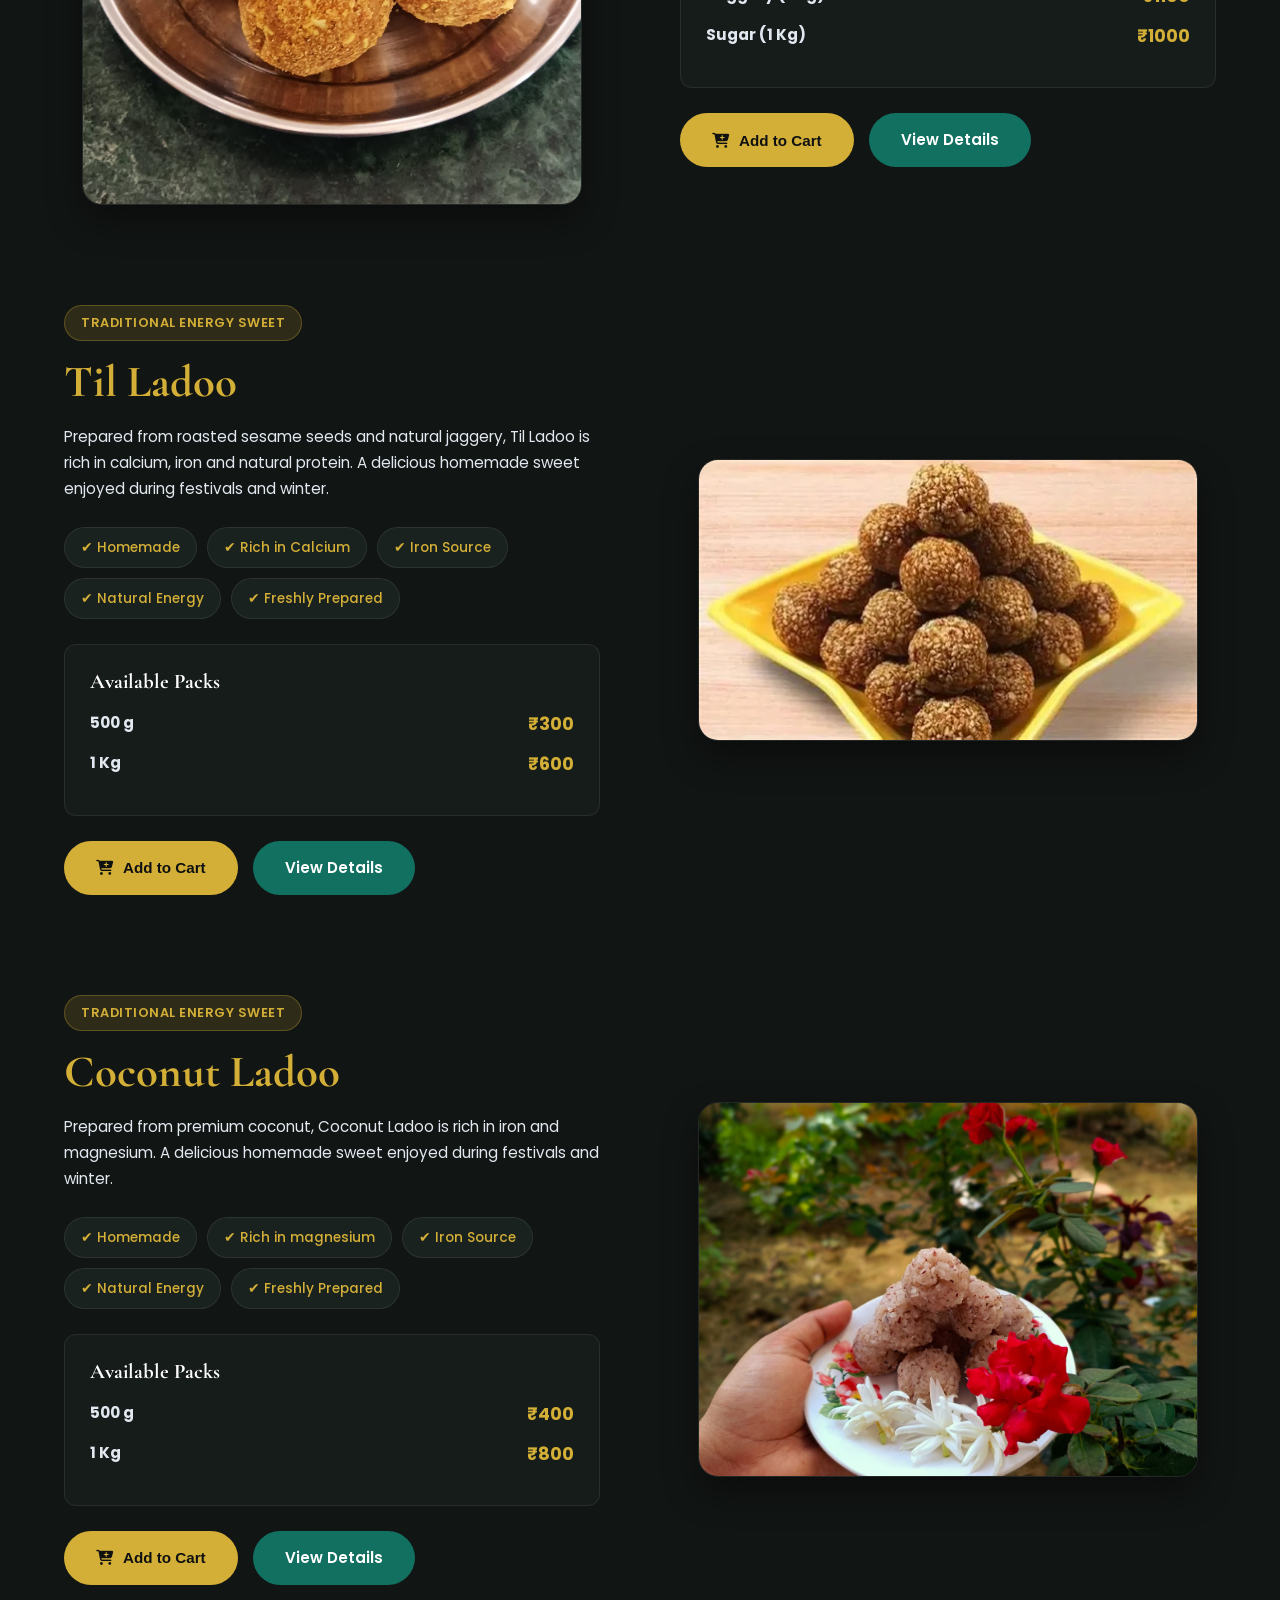
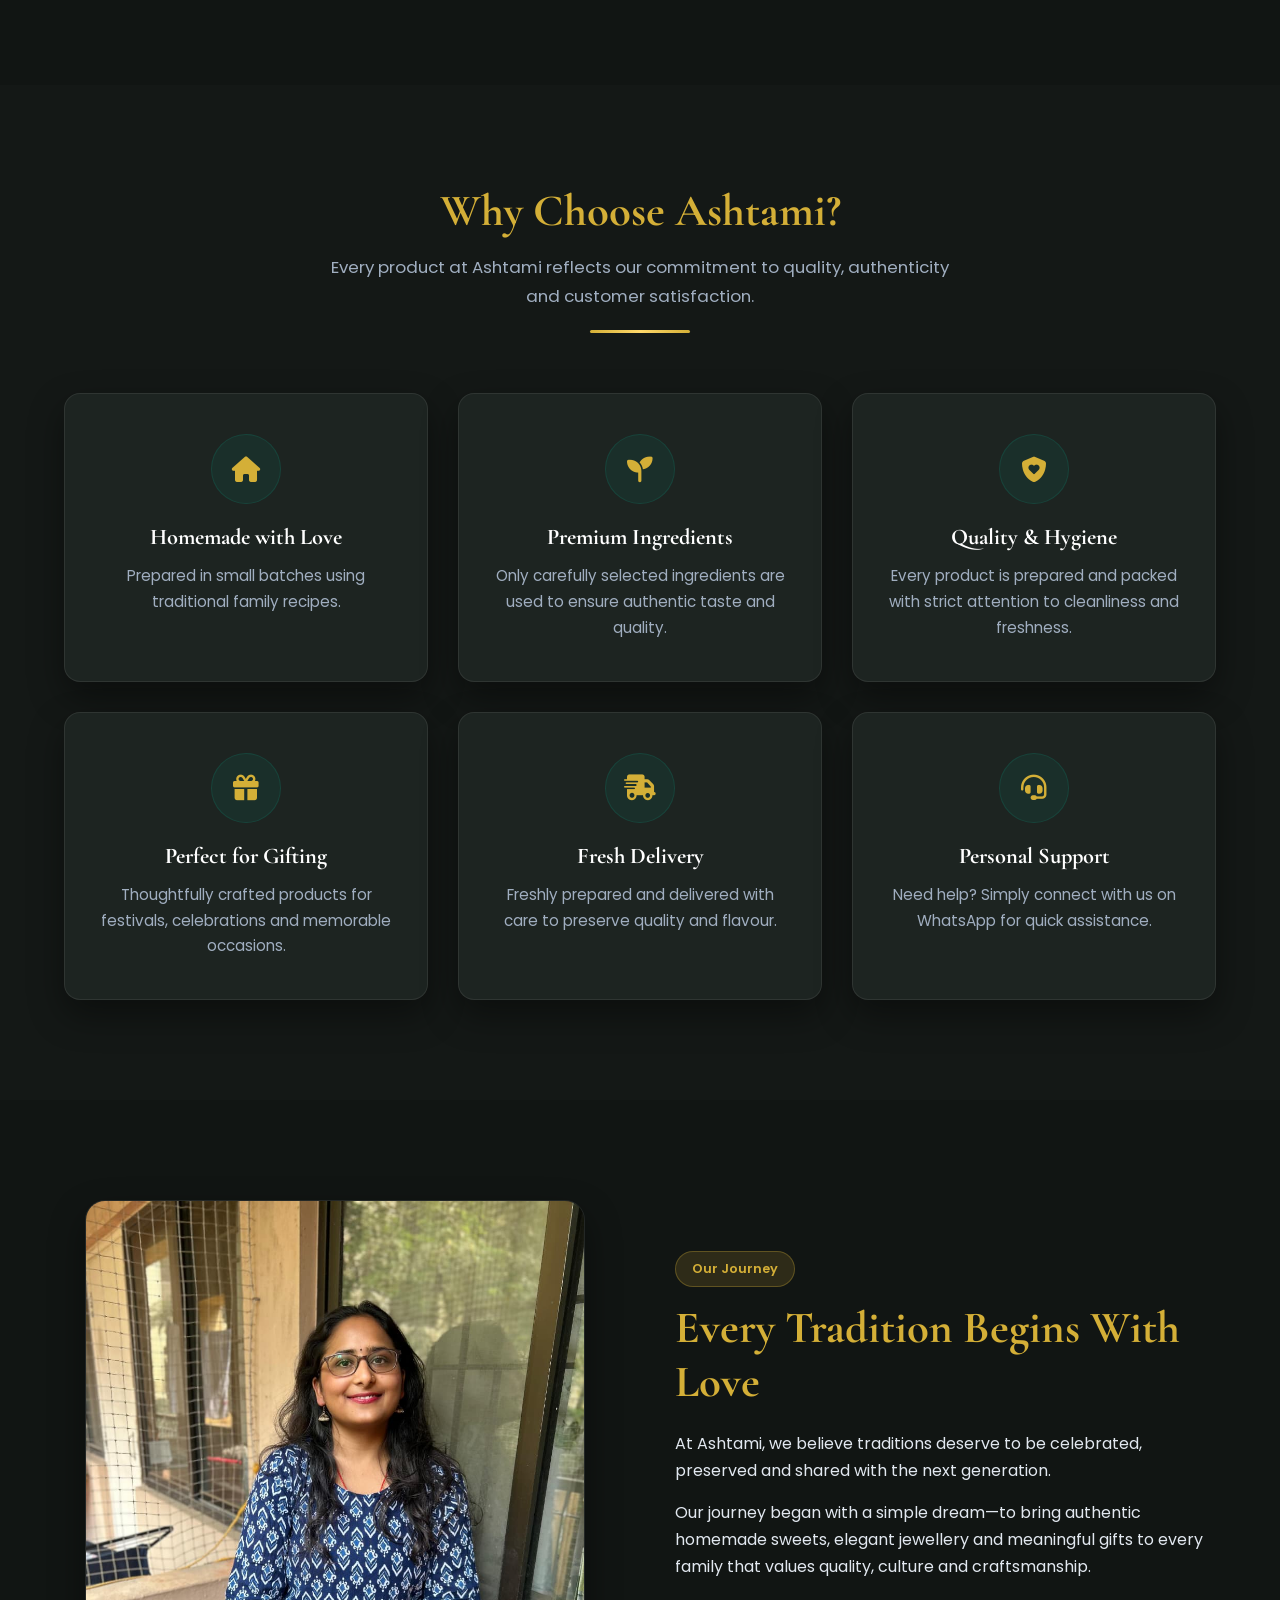
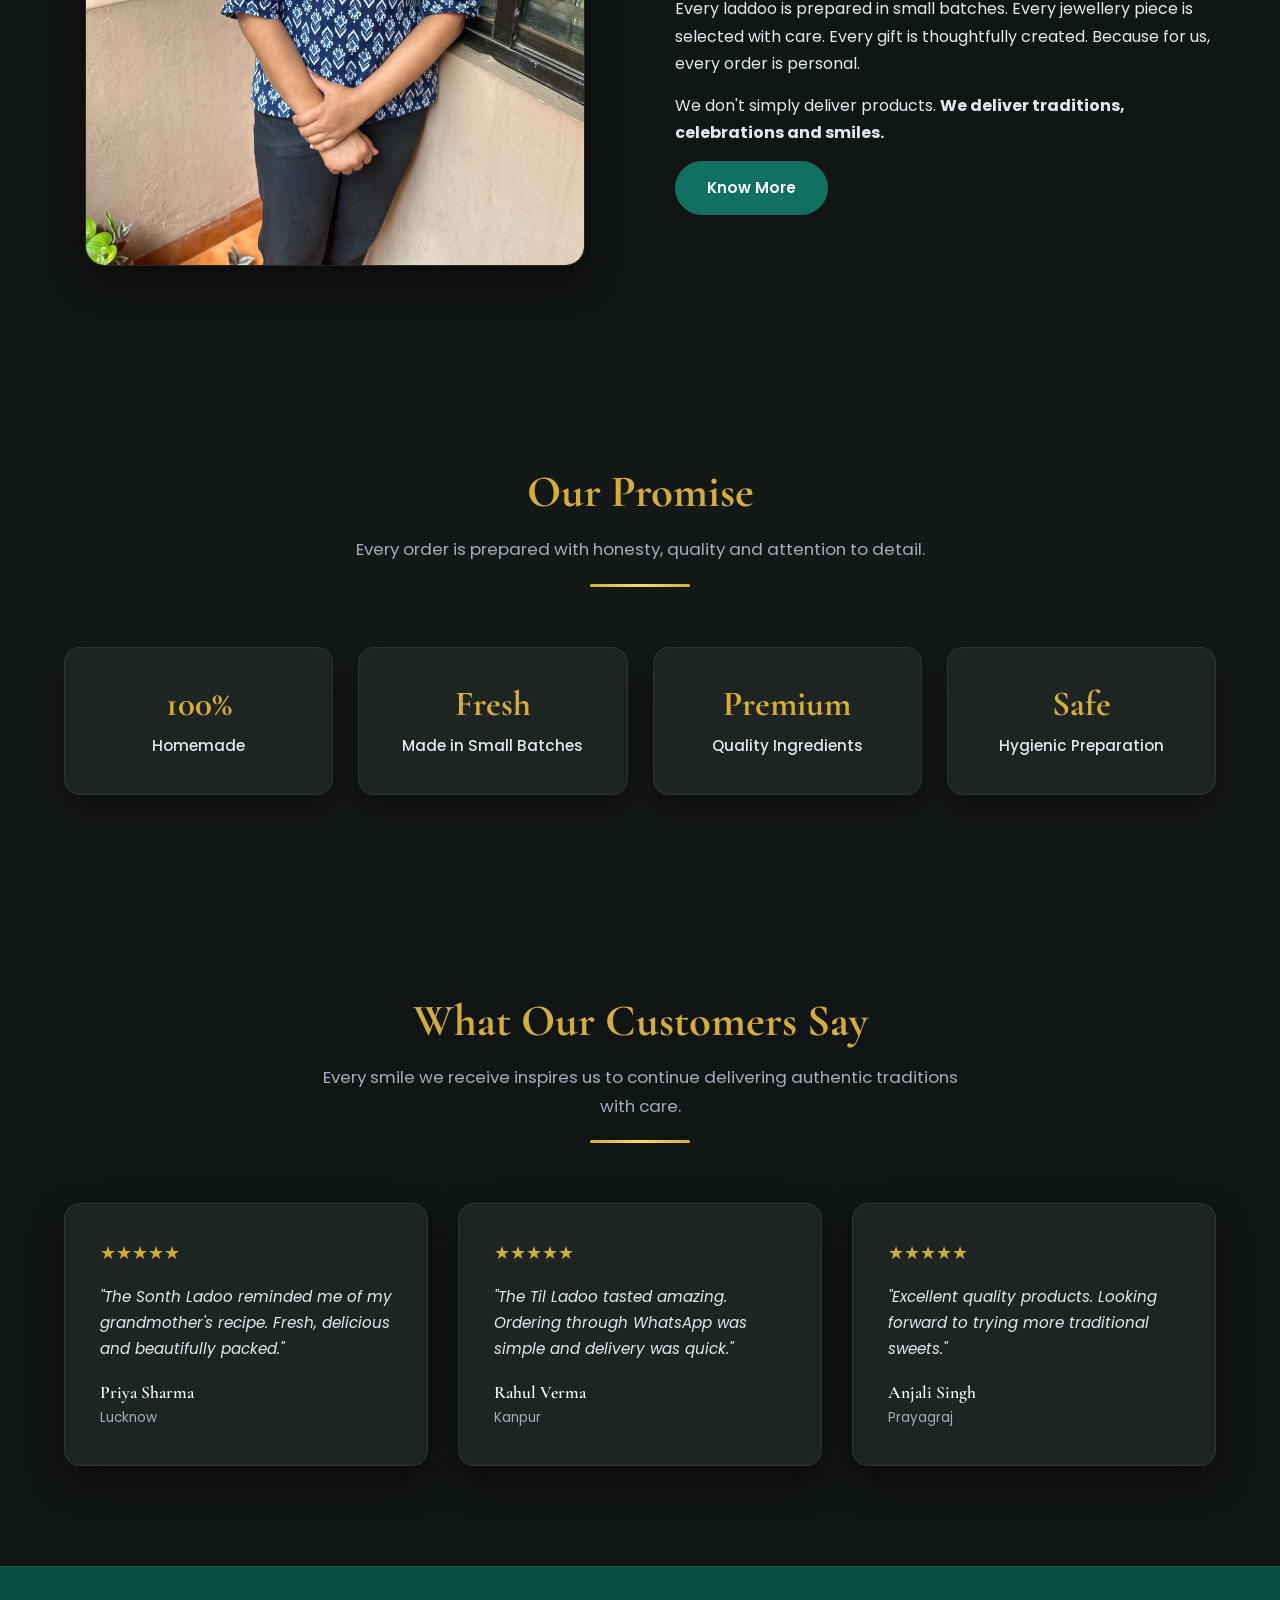
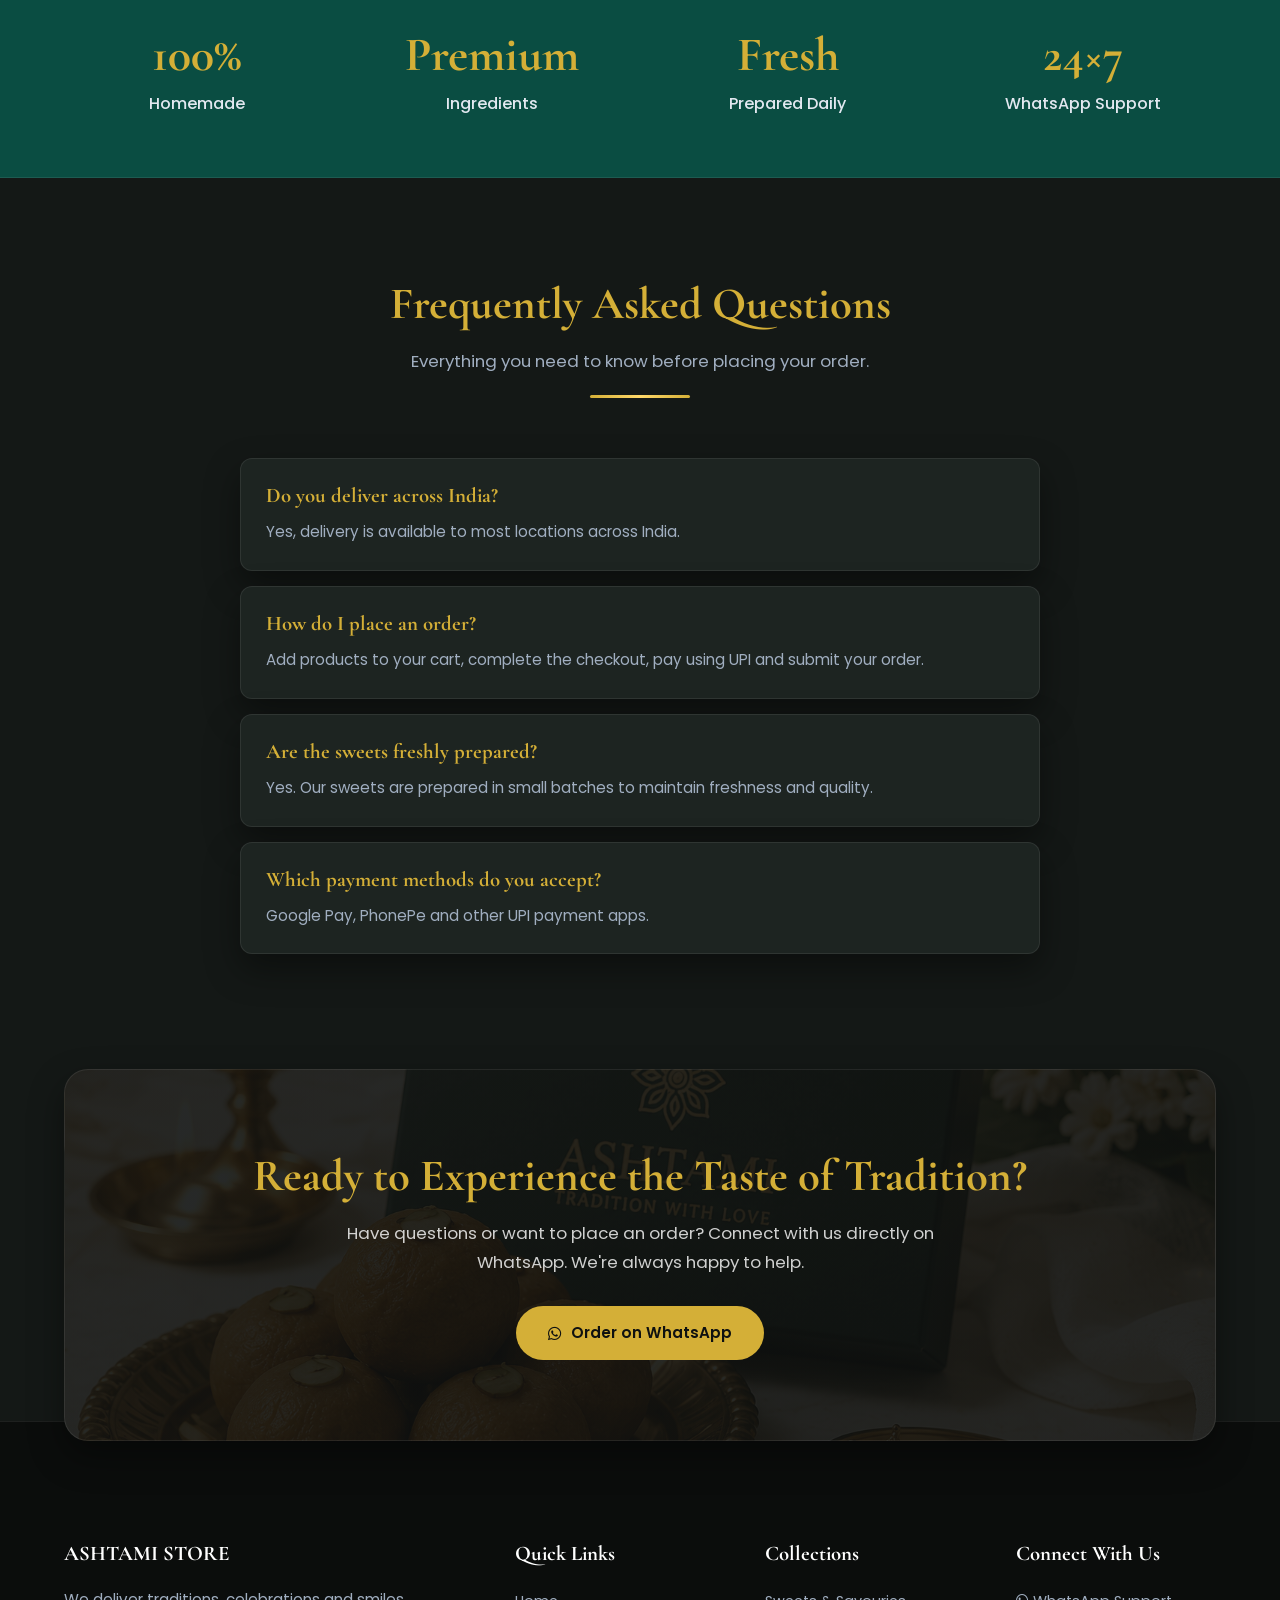
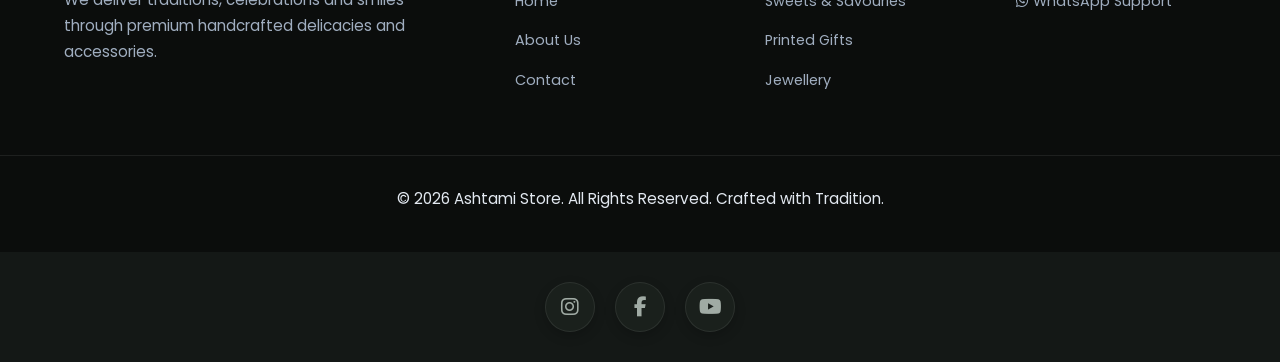
==== commit 9033ee2f: "Update index.html" ====
--- a/index.html
+++ b/index.html
@@ -973,6 +973,71 @@
             .category-card img { height: 200px; }
             .whatsapp { width: 50px; height: 50px; font-size: 1.5rem; right: 15px; bottom: 15px; }
         }
+        /*=========================================================
+MODERN SOCIAL MEDIA ICONS CONTAINER
+=========================================================*/
+.social-container {
+    display: flex;
+    justify-content: center;
+    align-items: center;
+    gap: 20px;
+    padding: 30px 0;
+    background: transparent;
+}
+
+/* Base Icon Styling */
+.social-icon {
+    display: inline-flex;
+    justify-content: center;
+    align-items: center;
+    width: 50px;
+    height: 50px;
+    background: #1a201c; /* Matches your --card-bg variable */
+    border: 1px solid rgba(255, 255, 255, 0.08);
+    border-radius: 50%;
+    color: #a0aba4; /* Matches your --text-muted variable */
+    font-size: 20px;
+    text-decoration: none;
+    transition: all 0.4s cubic-bezier(0.175, 0.885, 0.32, 1.275); /* Smooth bouncy pop effect */
+    box-shadow: 0 4px 12px rgba(0, 0, 0, 0.2);
+}
+
+/* Global Hover Upward Shift */
+.social-icon:hover {
+    transform: translateY(-5px);
+    box-shadow: 0 10px 20px rgba(0, 0, 0, 0.4);
+}
+
+/* Brand Colors Custom Hover System */
+.social-icon.whatsapp:hover {
+    background: #25D366;
+    color: #ffffff;
+    border-color: #25D366;
+}
+
+.social-icon.instagram:hover {
+    background: linear-gradient(45deg, #f09433 0%, #e6683c 25%, #dc2743 50%, #cc2366 75%, #bc1888 100%);
+    color: #ffffff;
+    border-color: transparent;
+}
+
+.social-icon.facebook:hover {
+    background: #1877F2;
+    color: #ffffff;
+    border-color: #1877F2;
+}
+
+.social-icon.youtube:hover {
+    background: #FF0000;
+    color: #ffffff;
+    border-color: #FF0000;
+}
+
+/* Accessibility Focus Fixes */
+.social-icon:focus-visible {
+    outline: 2px solid #d4af37; /* Matches your --secondary golden variable */
+    outline-offset: 3px;
+}
     </style>
 </head>
 
@@ -1408,6 +1473,26 @@
             <p>&copy; 2026 Ashtami Store. All Rights Reserved. Crafted with Tradition.</p>
         </div>
     </footer>
+    </section> <!-- This is the end of your cart-section -->
+
+    <!-- Paste the Social Icons container right here -->
+    <div class="social-container">
+        <a href="https://wa.me/916393072915" target="_blank" class="social-icon whatsapp" aria-label="WhatsApp">
+            <i class="fa-brands fa-whatsapp"></i>
+        </a>
+        <a href="https://instagram.com/yourprofile" target="_blank" class="social-icon instagram" aria-label="Instagram">
+            <i class="fa-brands fa-instagram"></i>
+        </a>
+        <a href="https://facebook.com/yourprofile" target="_blank" class="social-icon facebook" aria-label="Facebook">
+            <i class="fa-brands fa-facebook-f"></i>
+        </a>
+        <a href="https://youtube.com/yourprofile" target="_blank" class="social-icon youtube" aria-label="YouTube">
+            <i class="fa-brands fa-youtube"></i>
+        </a>
+    </div>
+
+    <script>
+        // Your existing script blocks remain down here...
 
     <!-- WHATSAPP FLOATER -->
     <a href="https://wa.me/916393072915?text=Hello%20Ashtami,%20I%20would%20like%20to%20place%20an%20order." class="whatsapp" target="_blank">
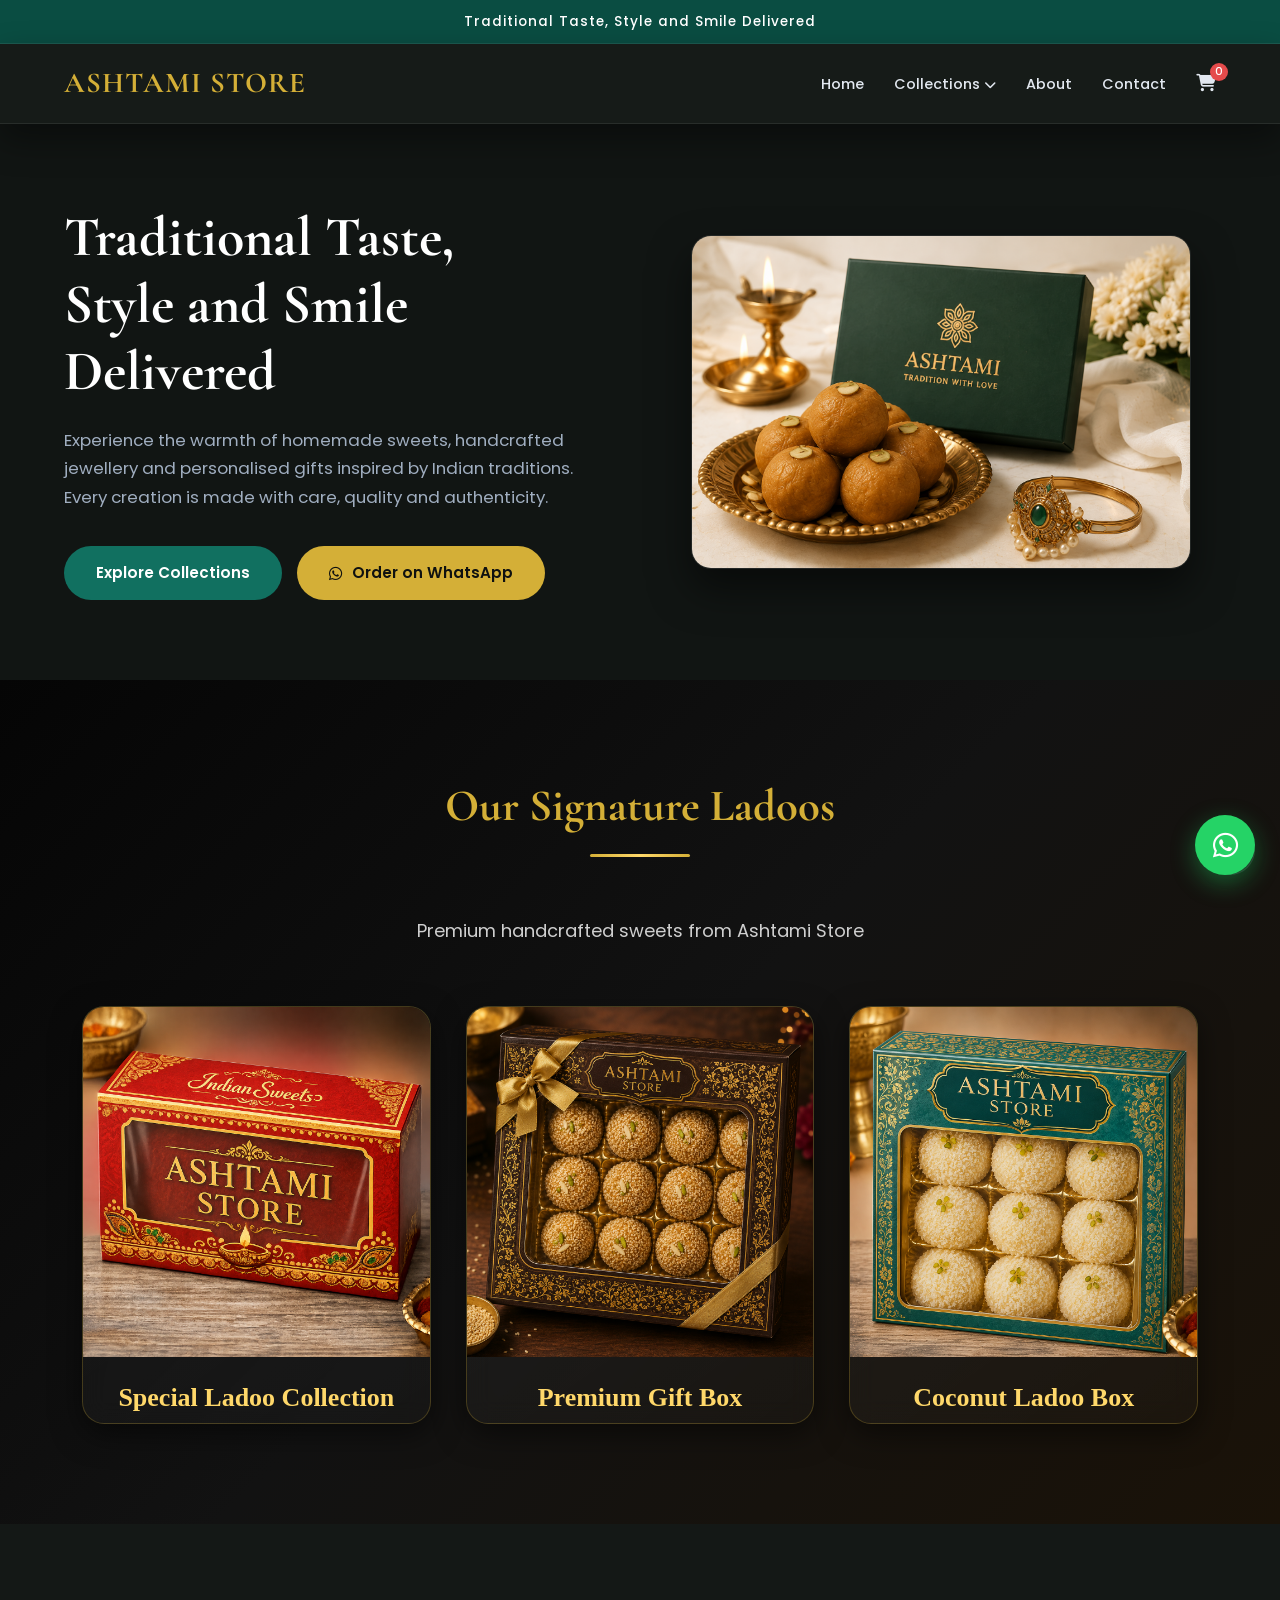
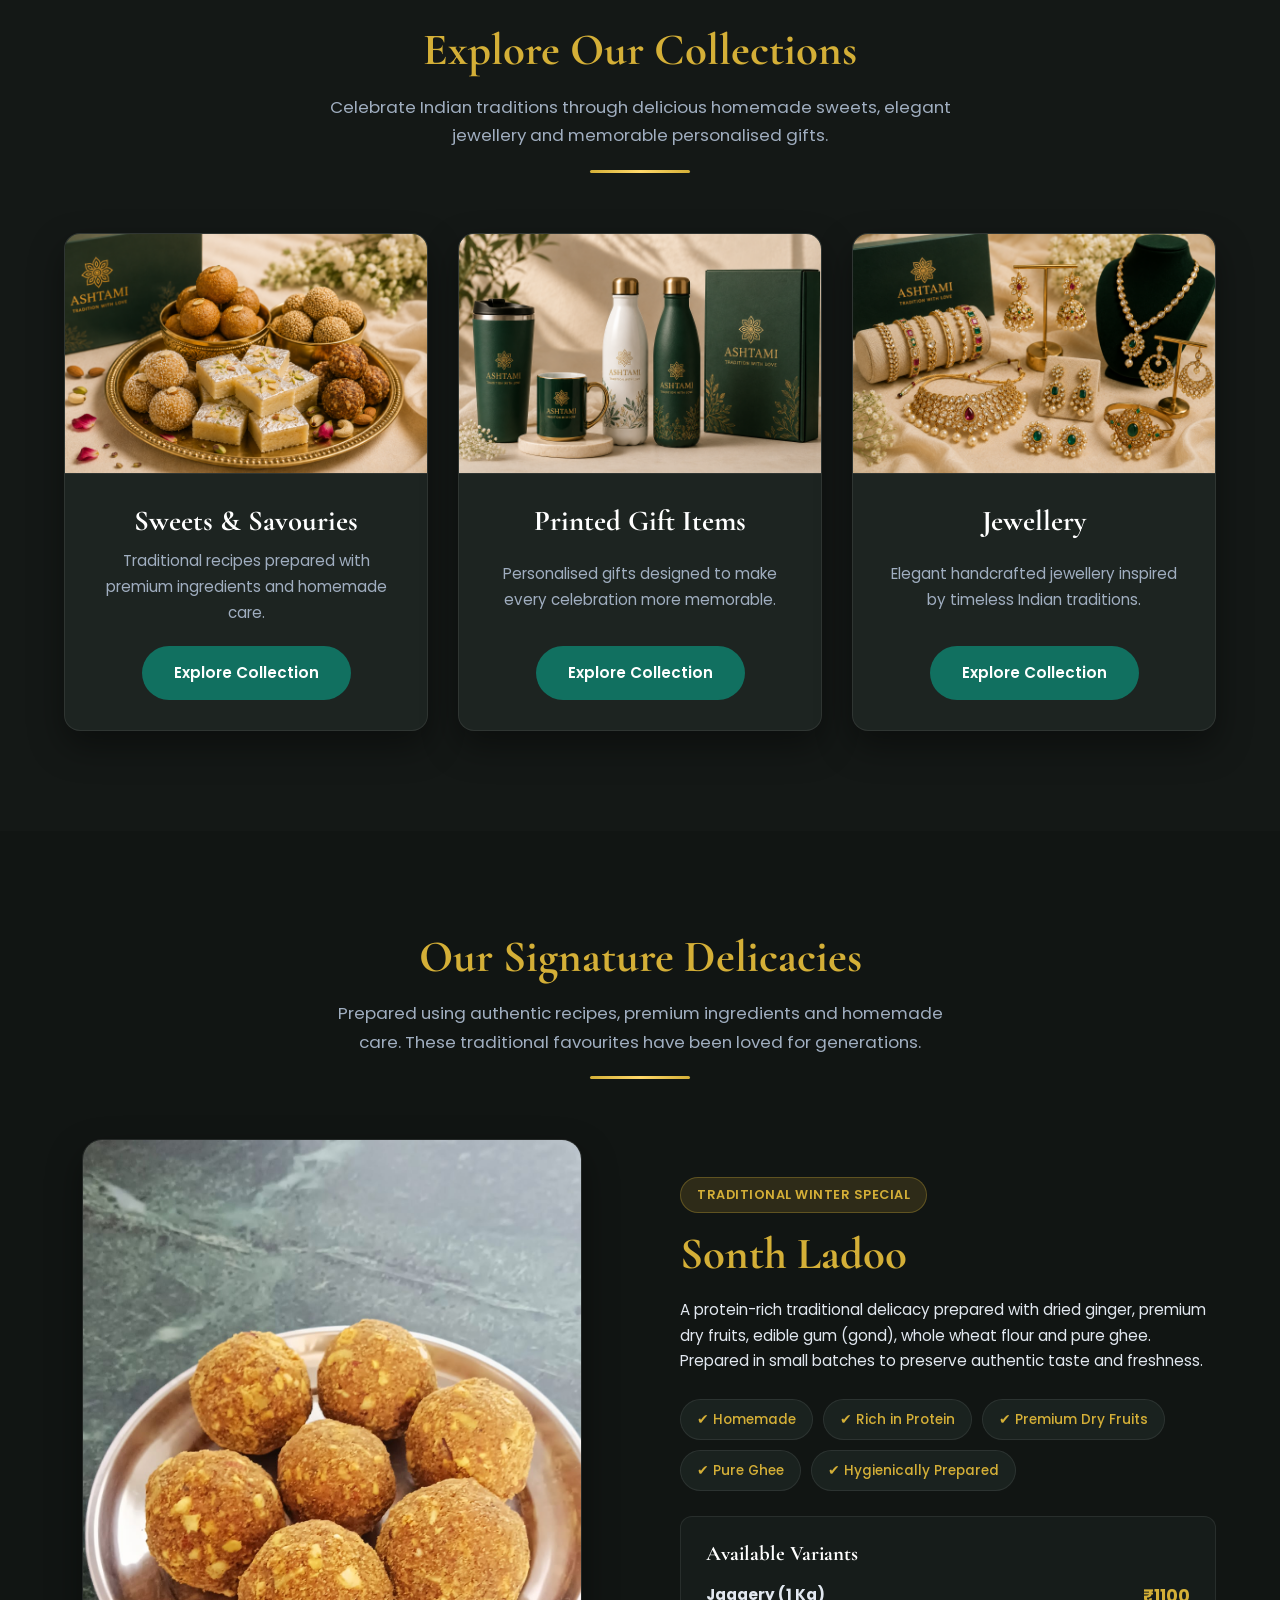
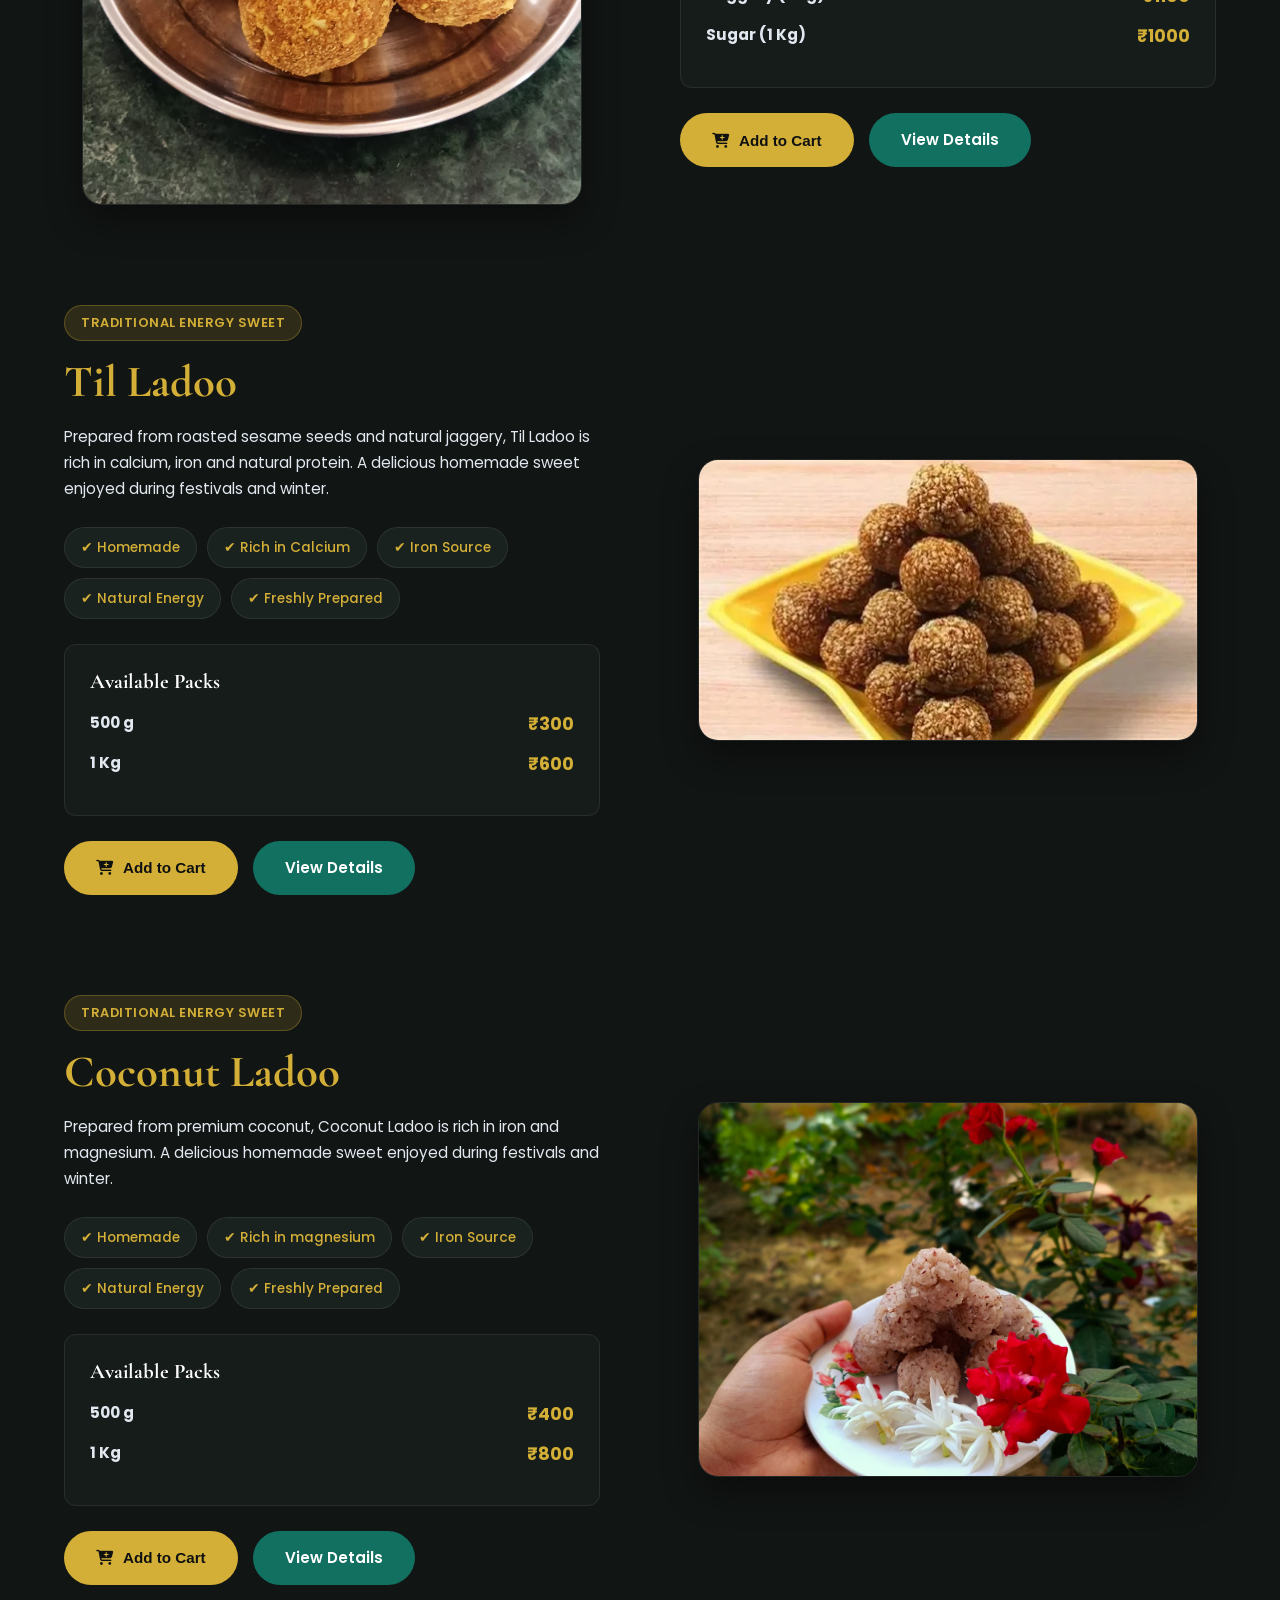
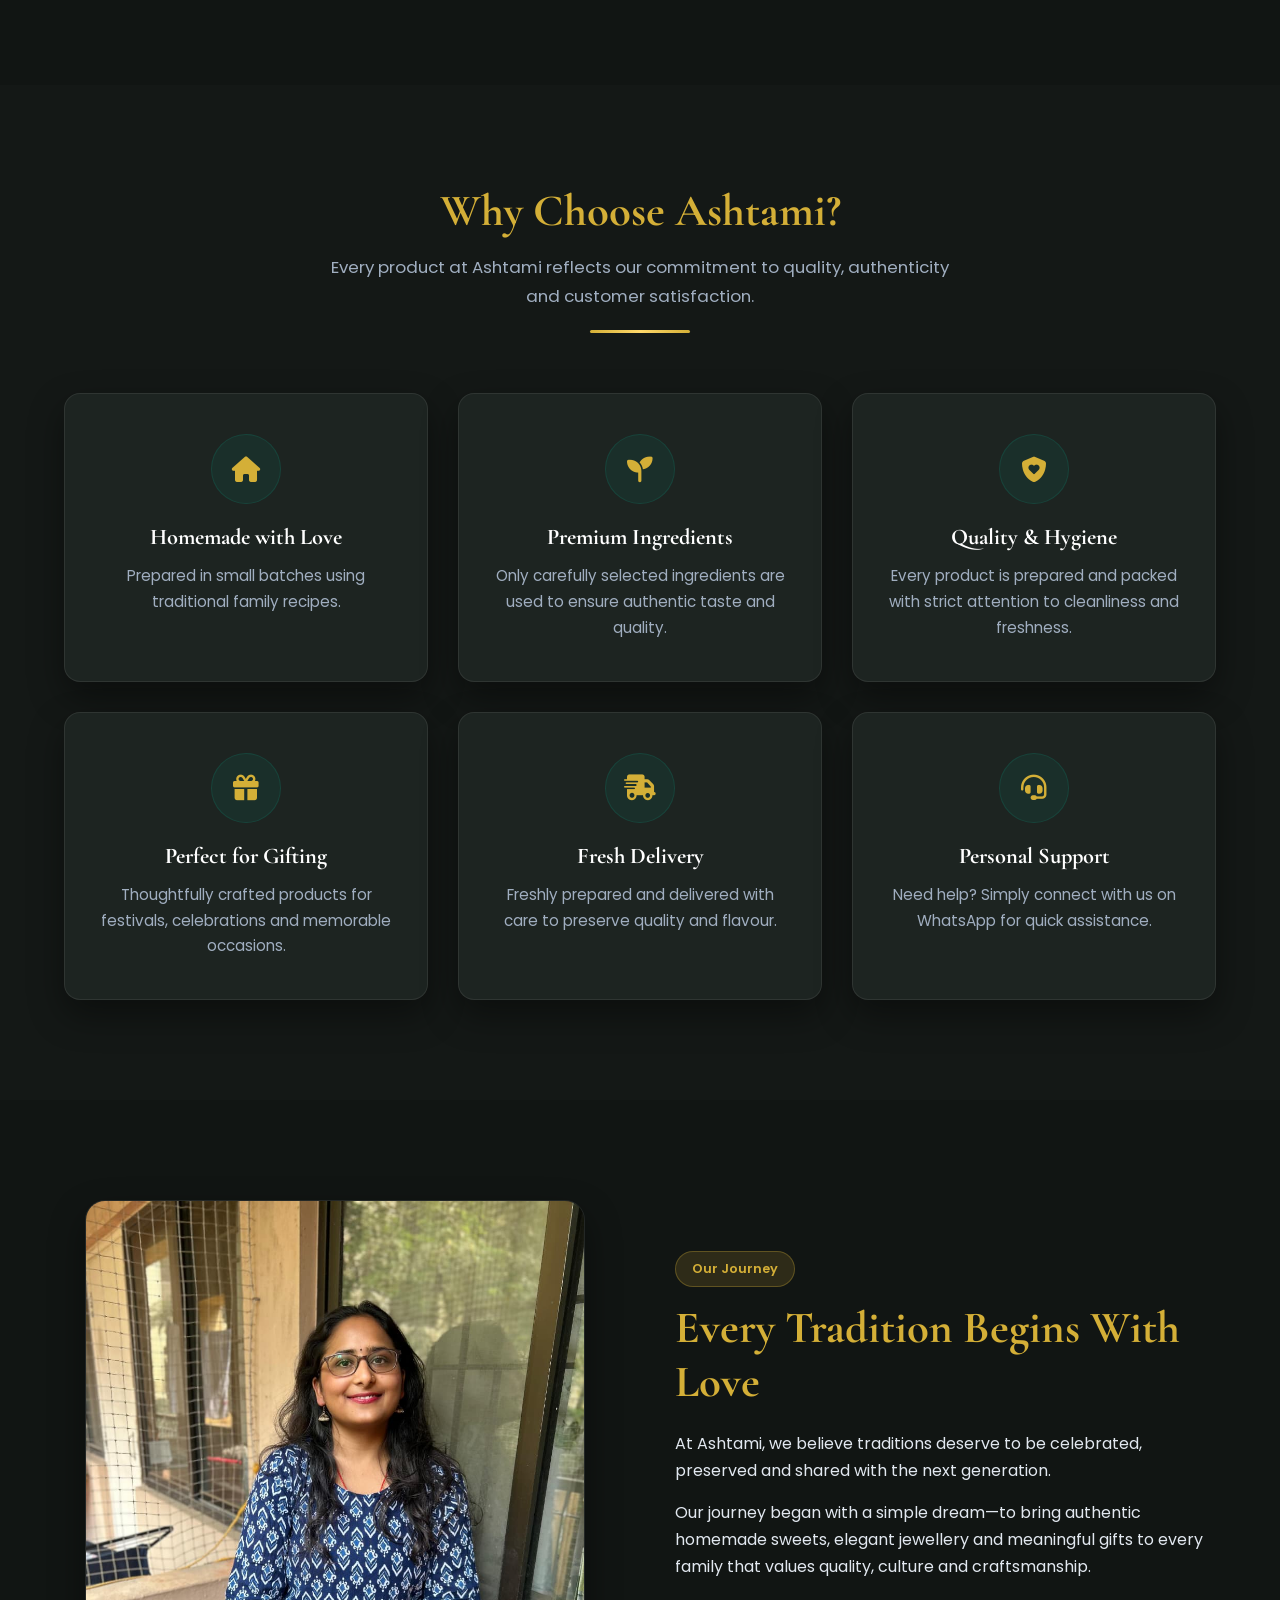
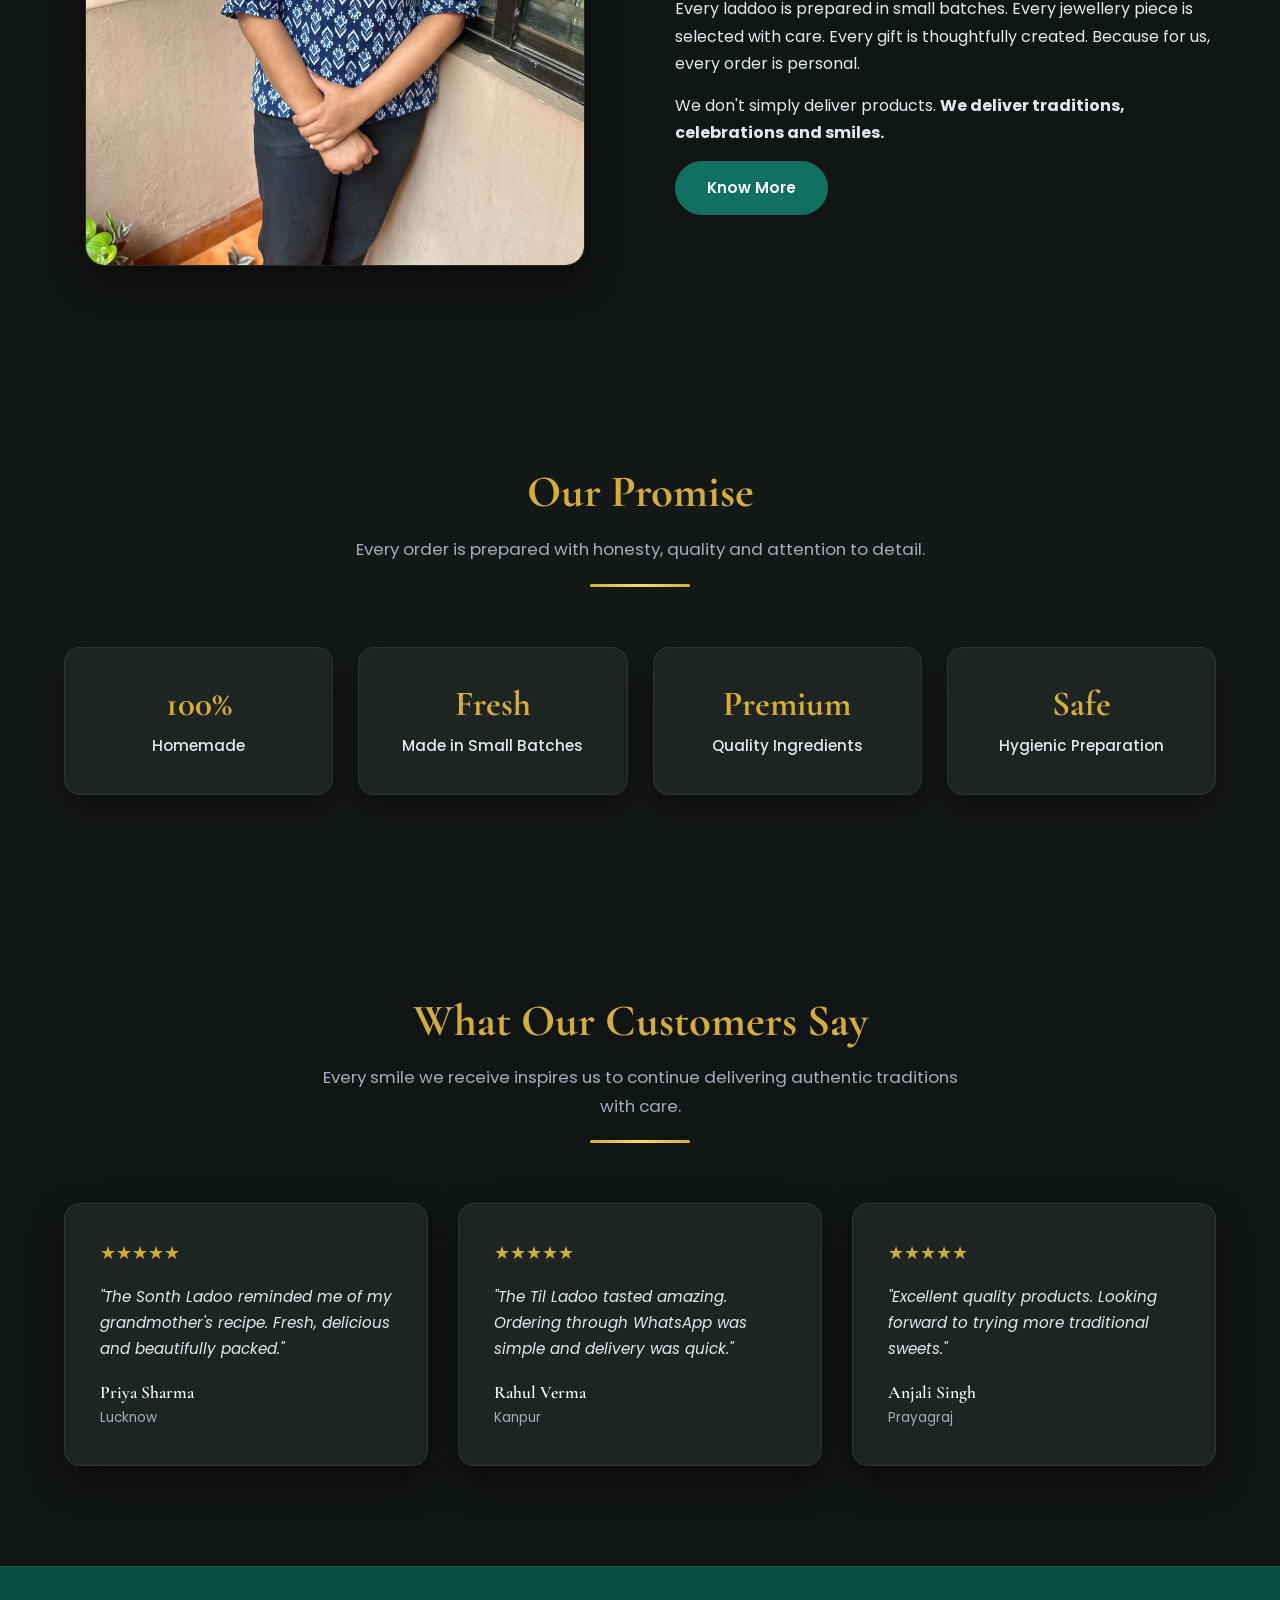
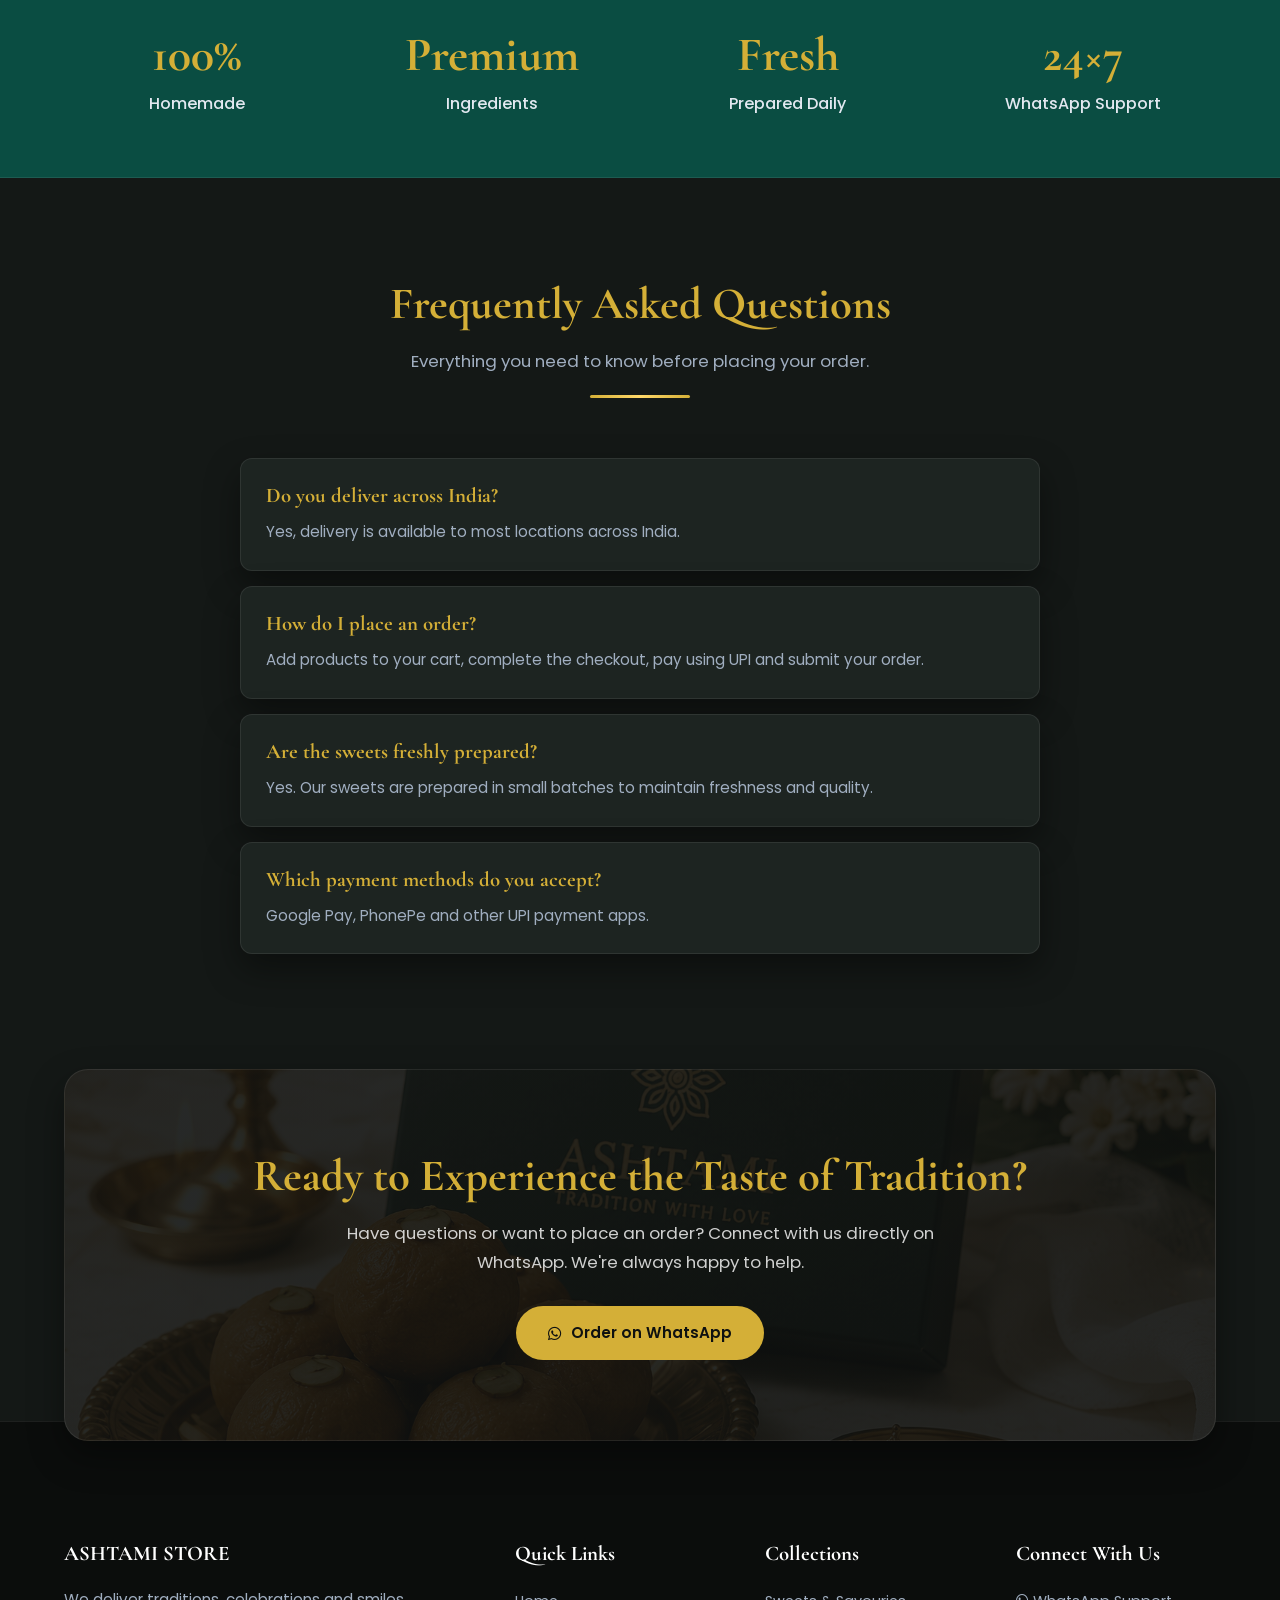
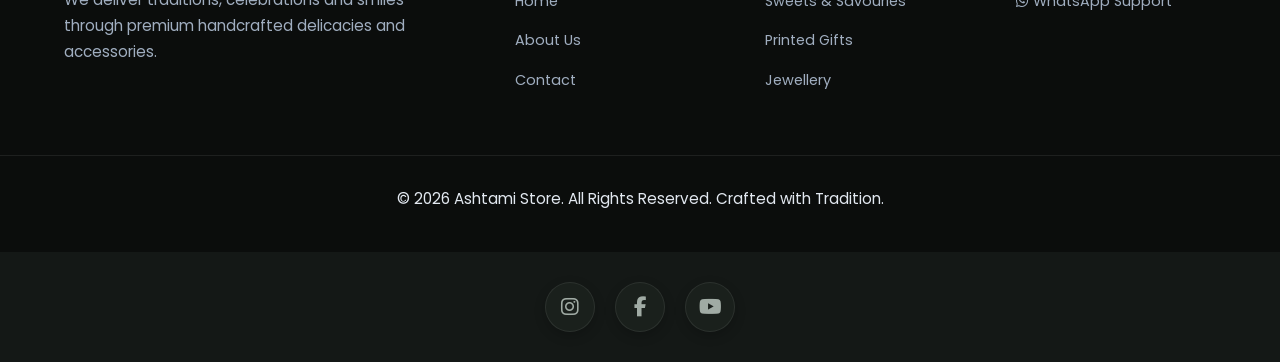
==== commit 56aa640e: "Update index.html" ====
--- a/index.html
+++ b/index.html
@@ -1473,7 +1473,6 @@
             <p>&copy; 2026 Ashtami Store. All Rights Reserved. Crafted with Tradition.</p>
         </div>
     </footer>
-    </section> <!-- This is the end of your cart-section -->
 
     <!-- Paste the Social Icons container right here -->
     <div class="social-container">
@@ -1490,9 +1489,6 @@
             <i class="fa-brands fa-youtube"></i>
         </a>
     </div>
-
-    <script>
-        // Your existing script blocks remain down here...
 
     <!-- WHATSAPP FLOATER -->
     <a href="https://wa.me/916393072915?text=Hello%20Ashtami,%20I%20would%20like%20to%20place%20an%20order." class="whatsapp" target="_blank">
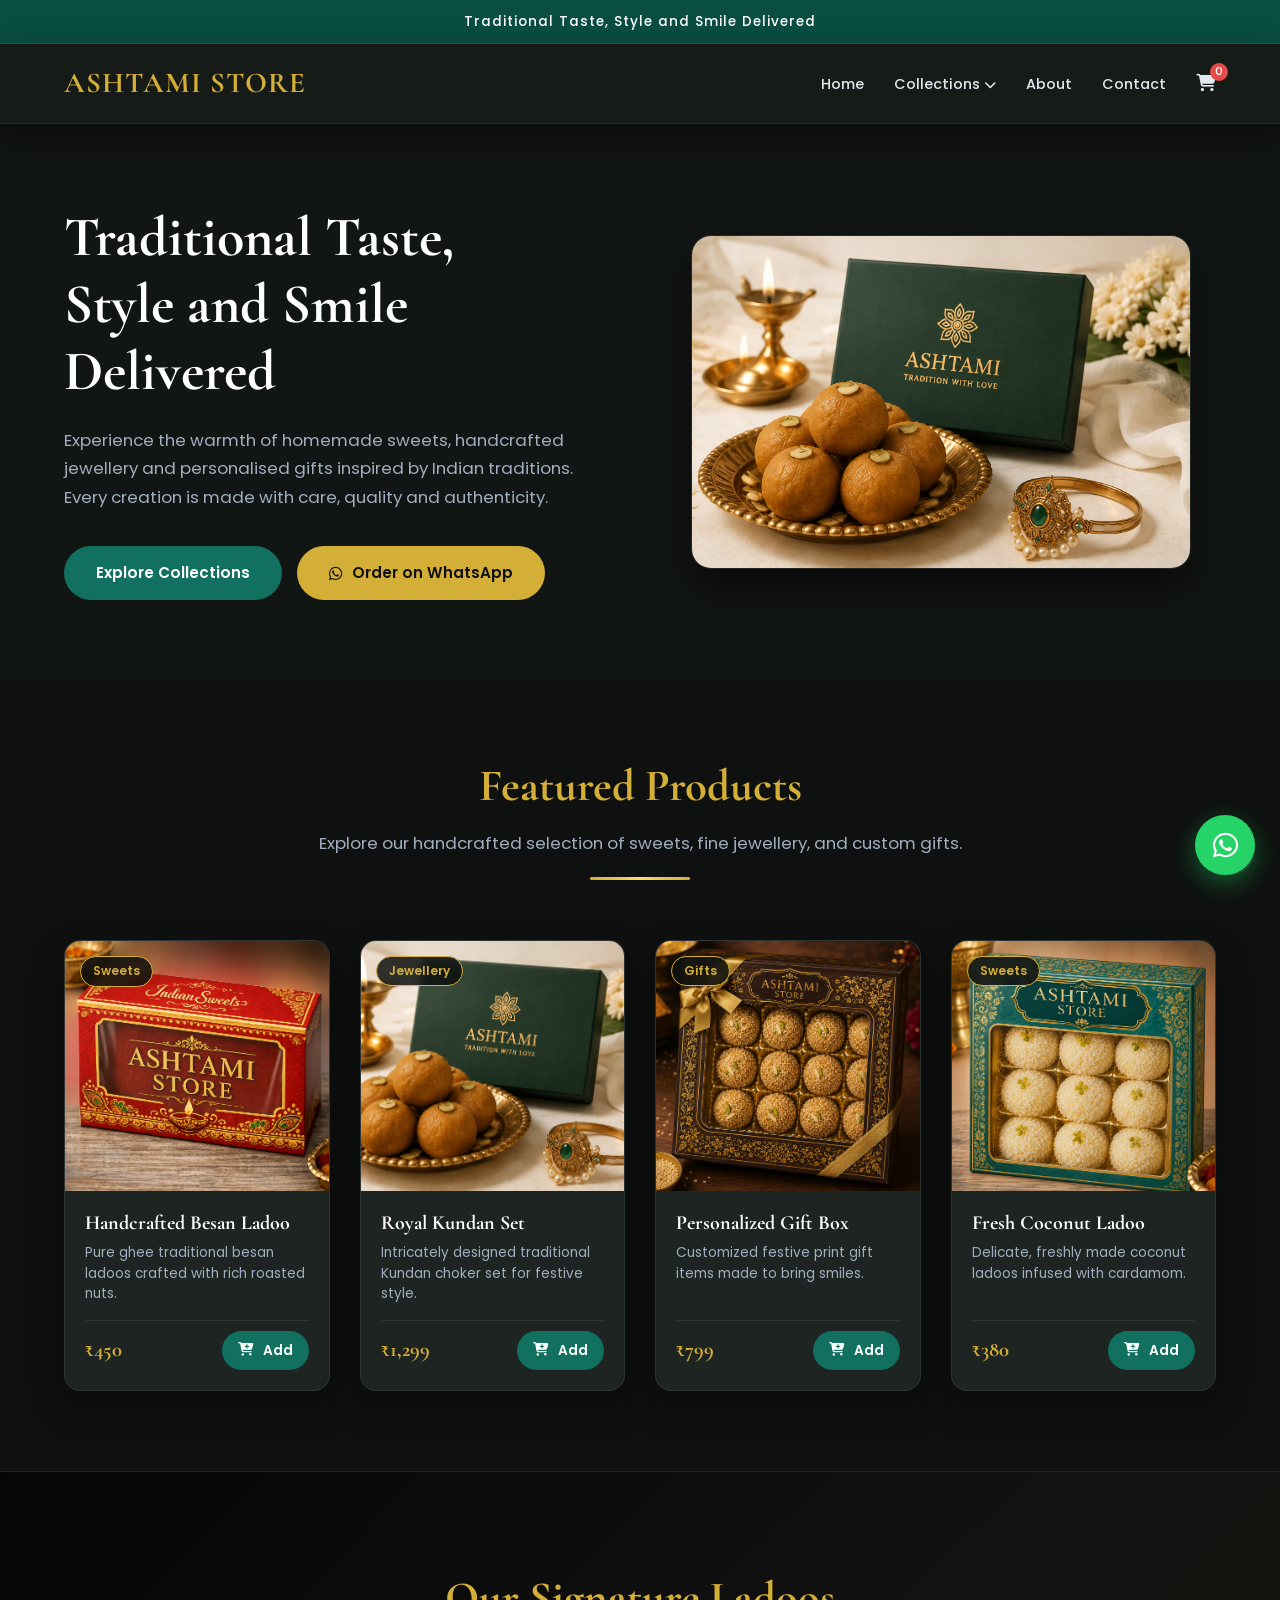
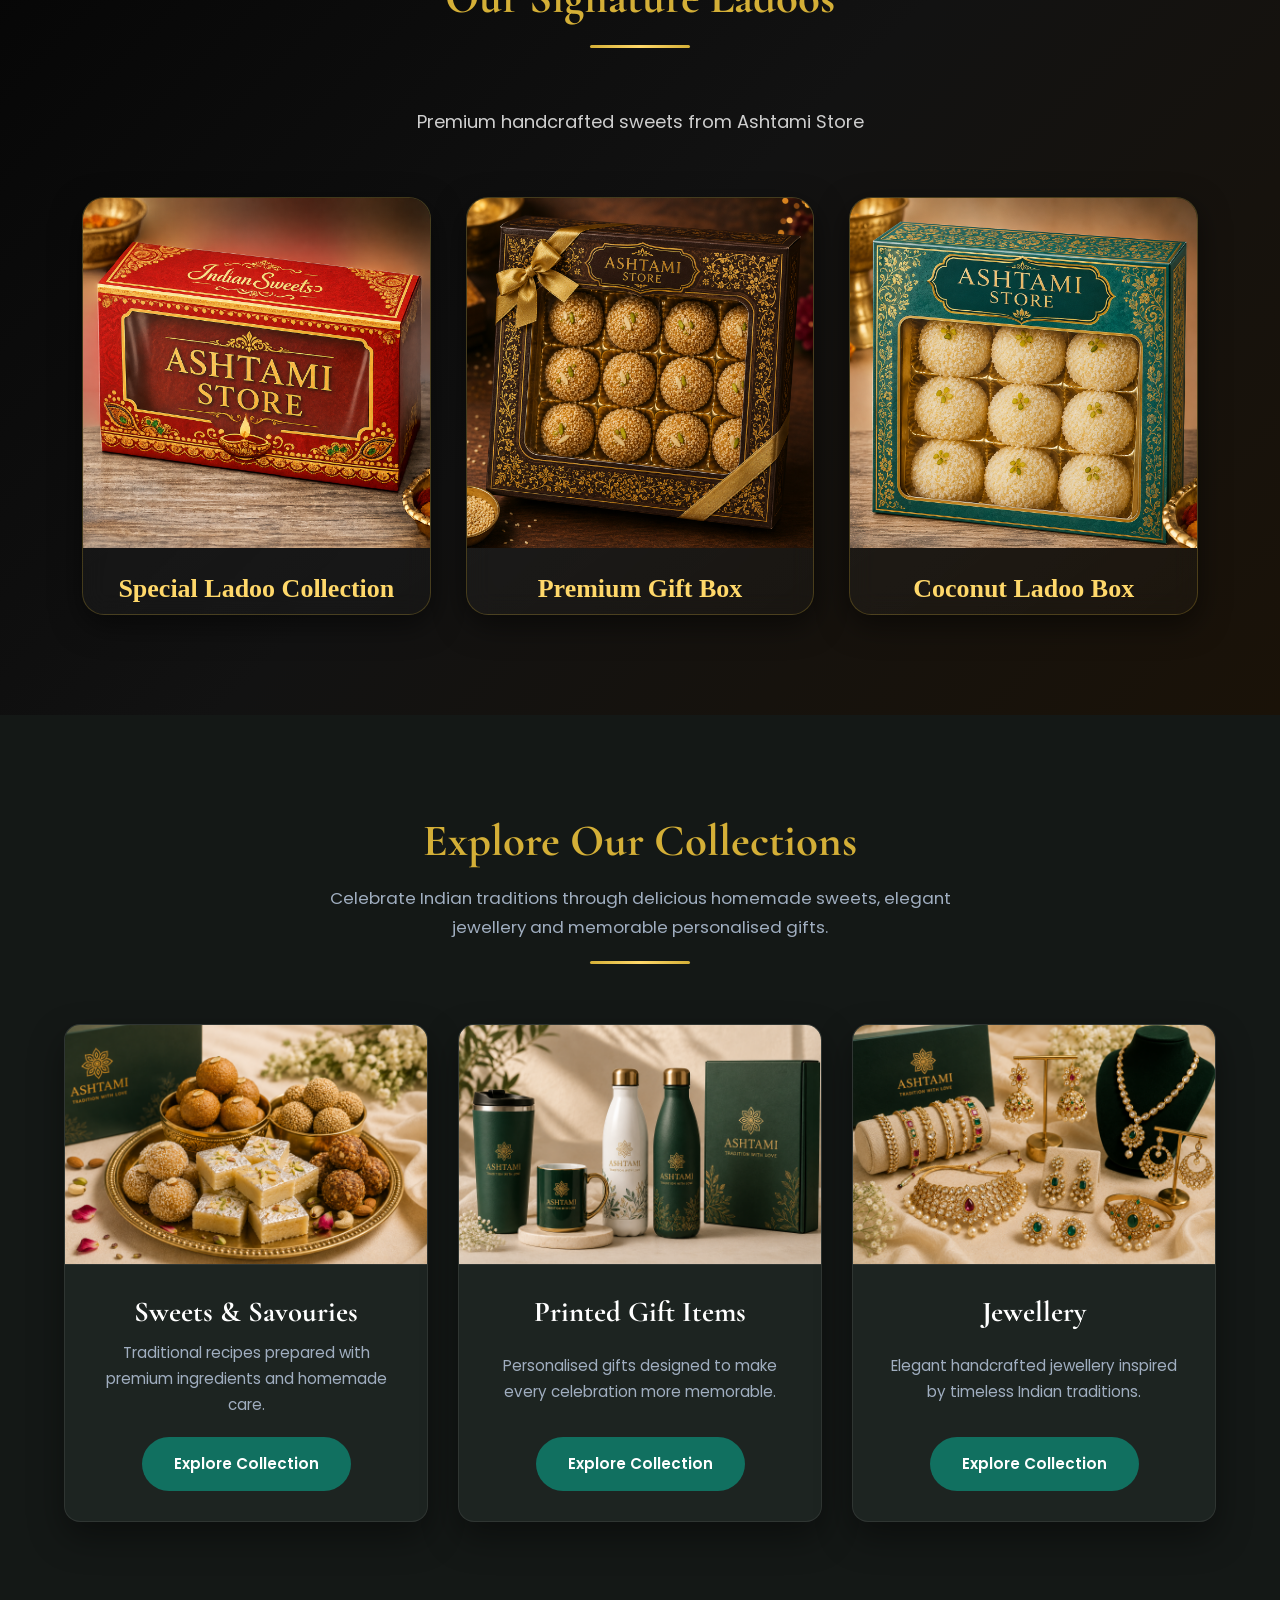
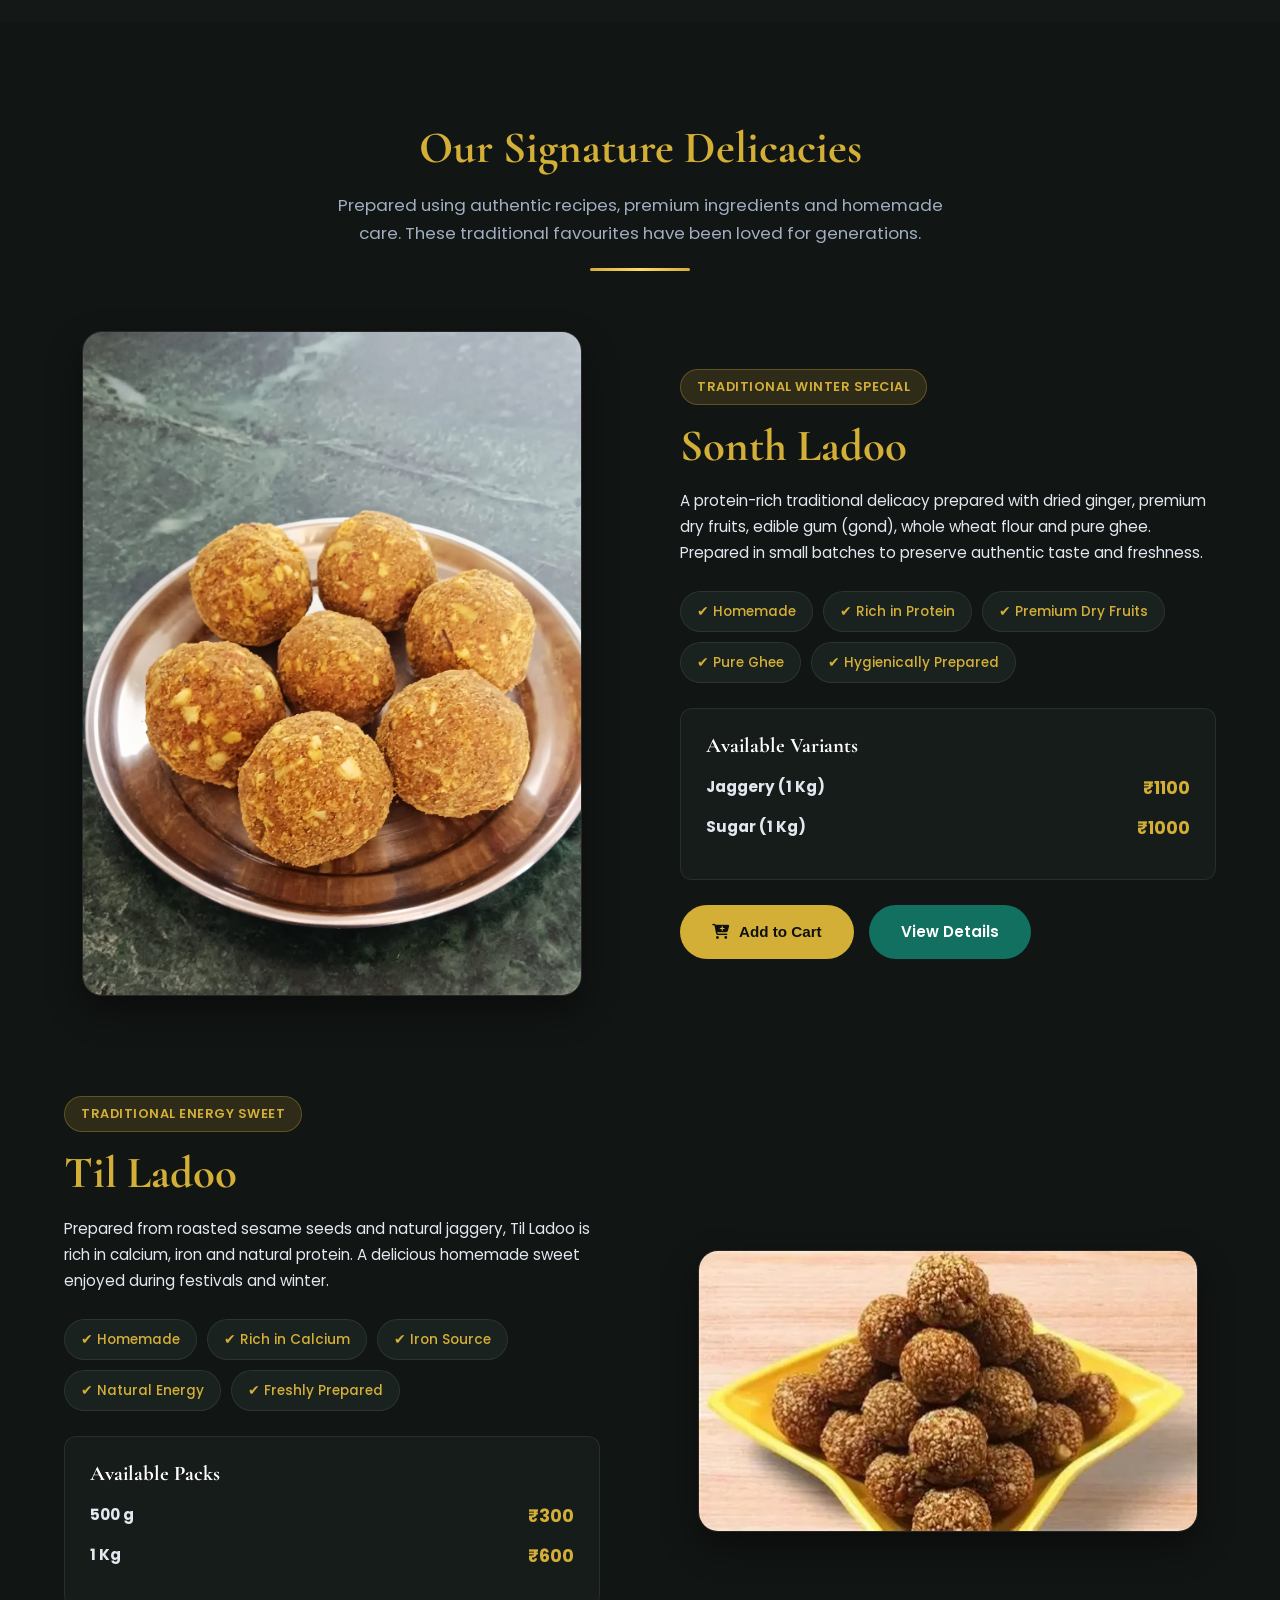
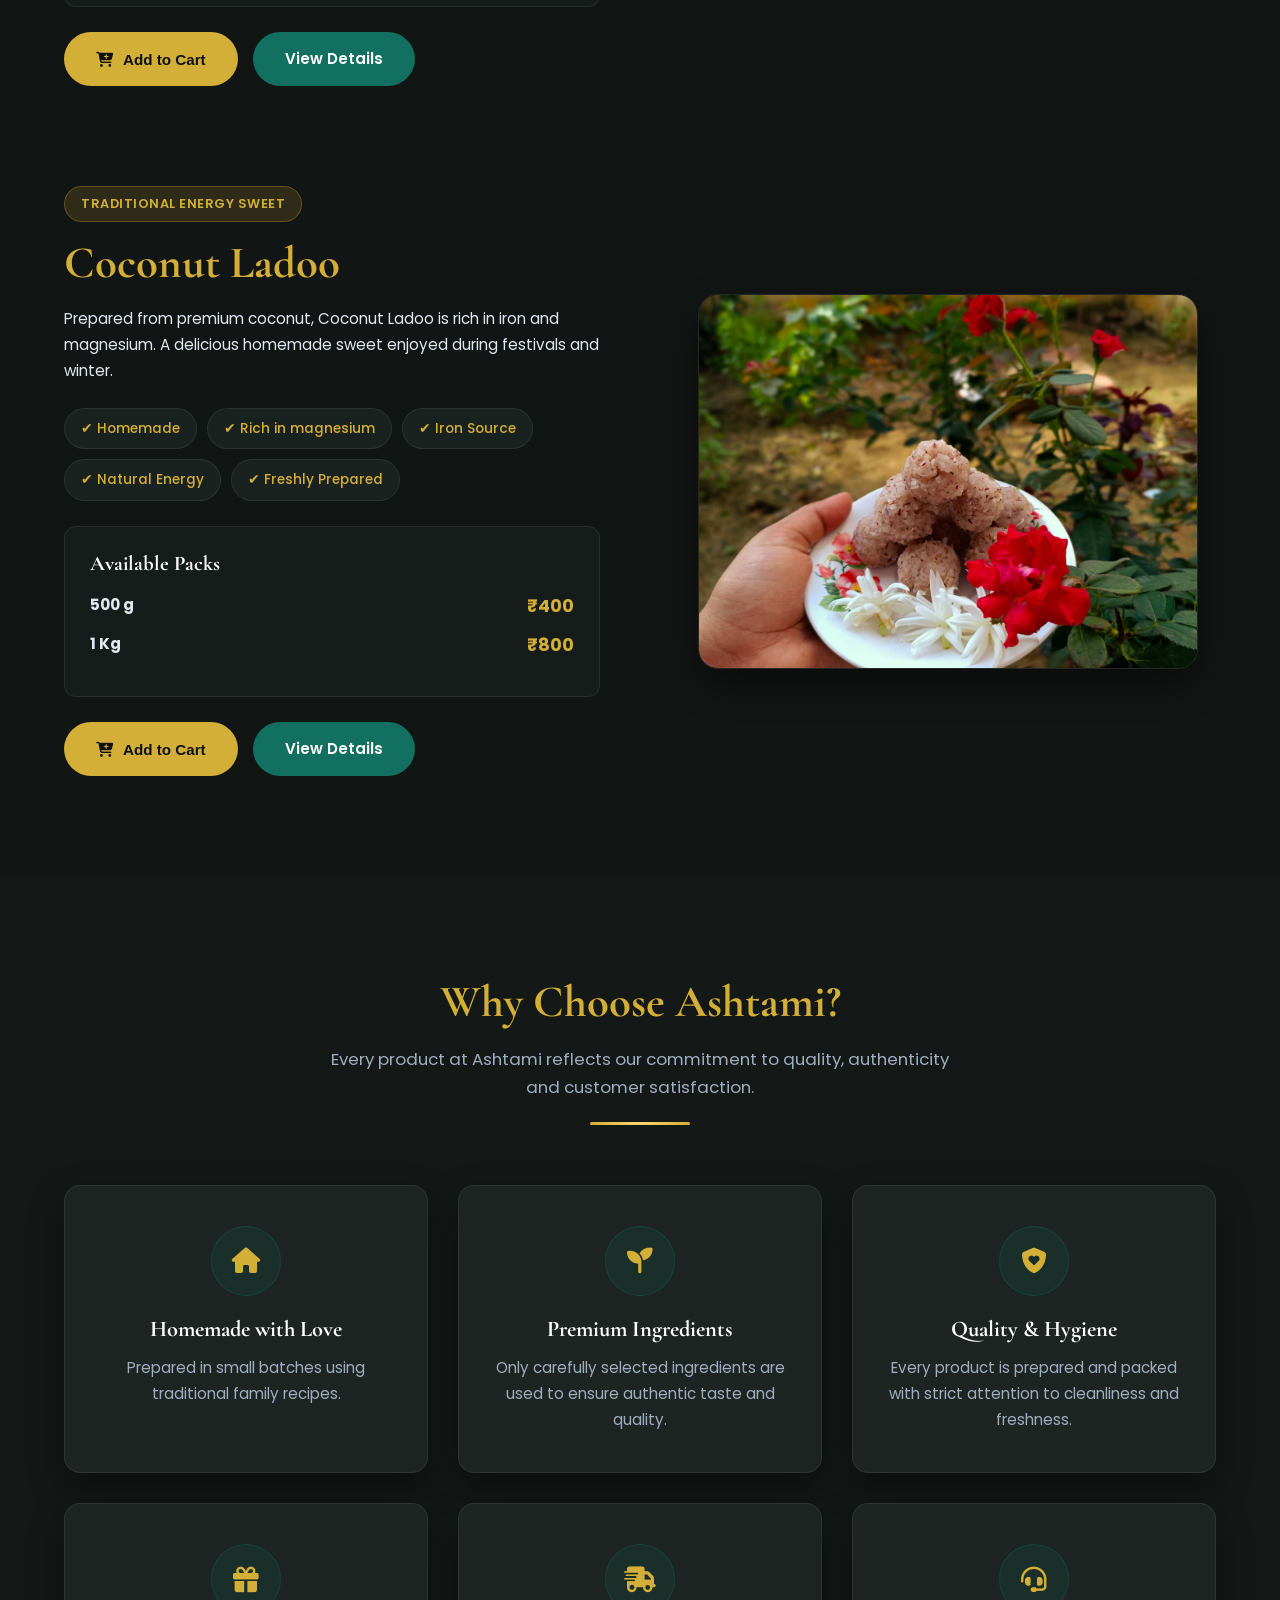
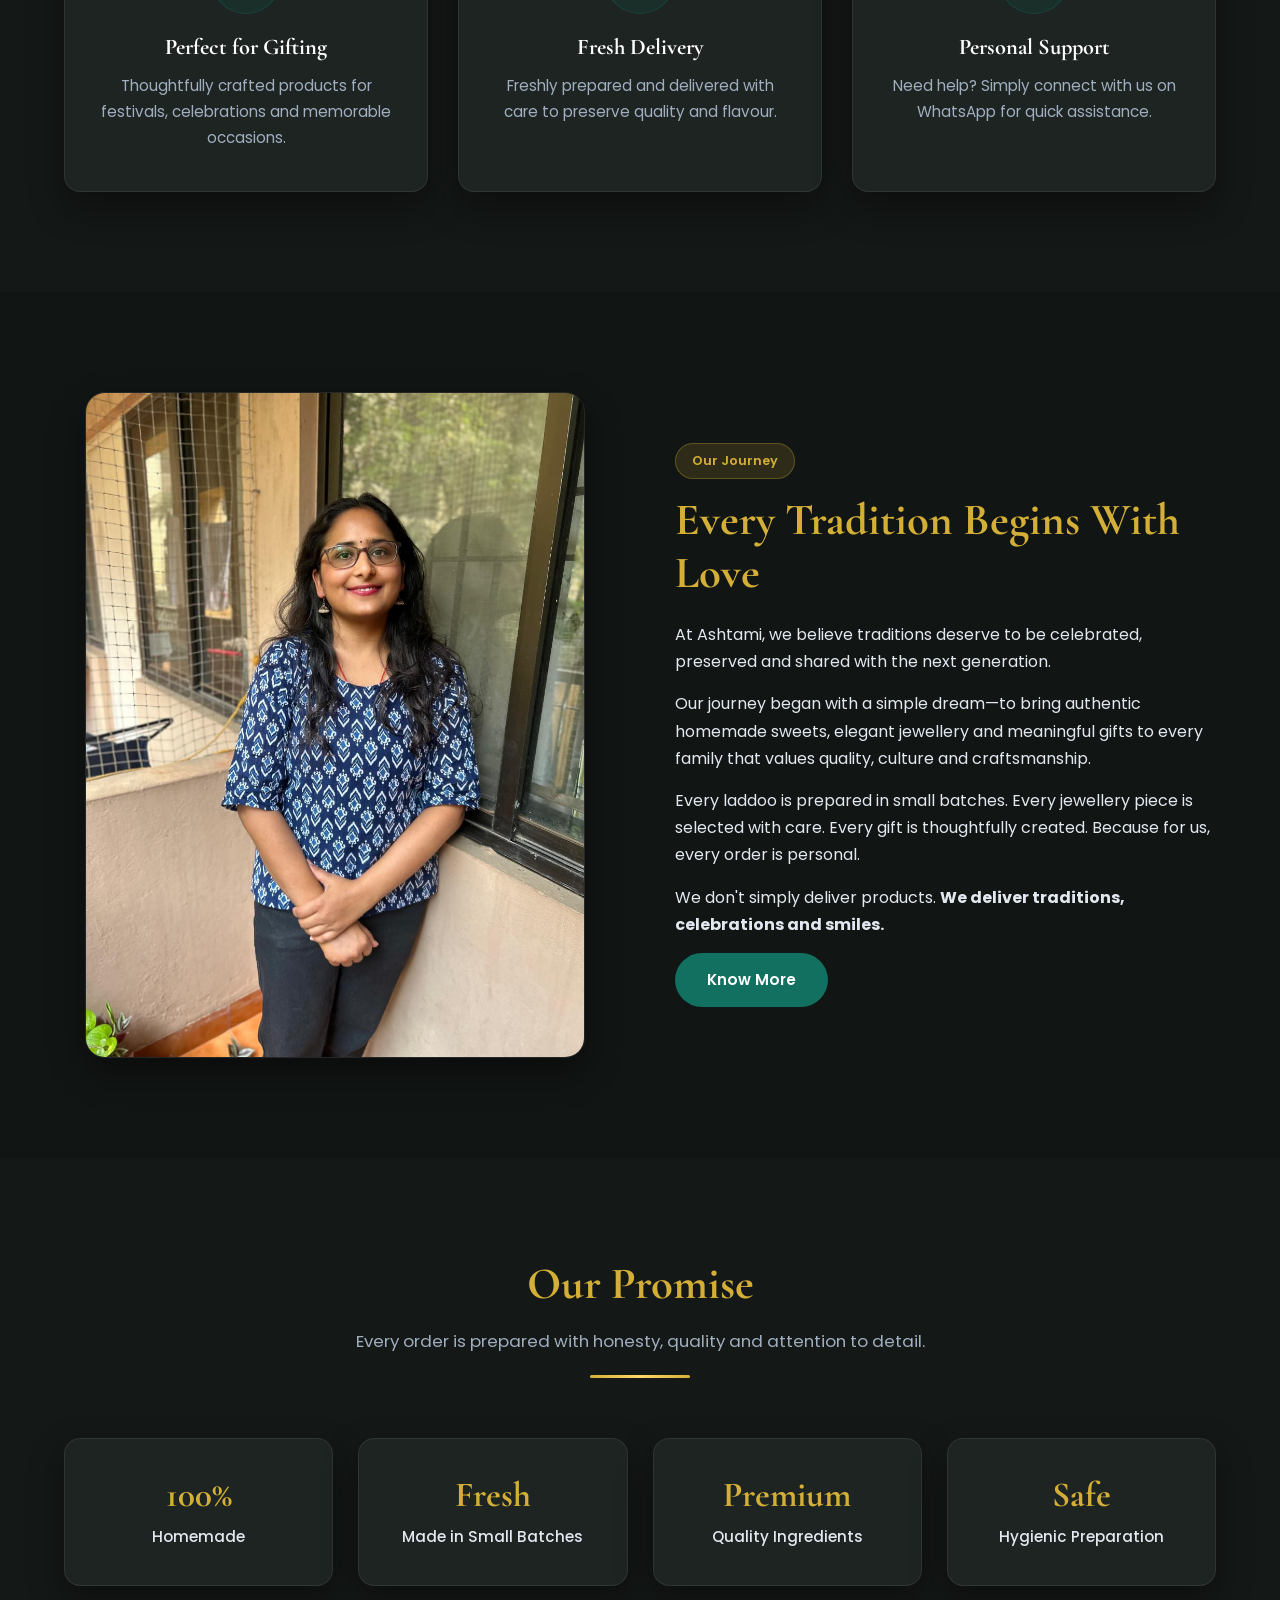
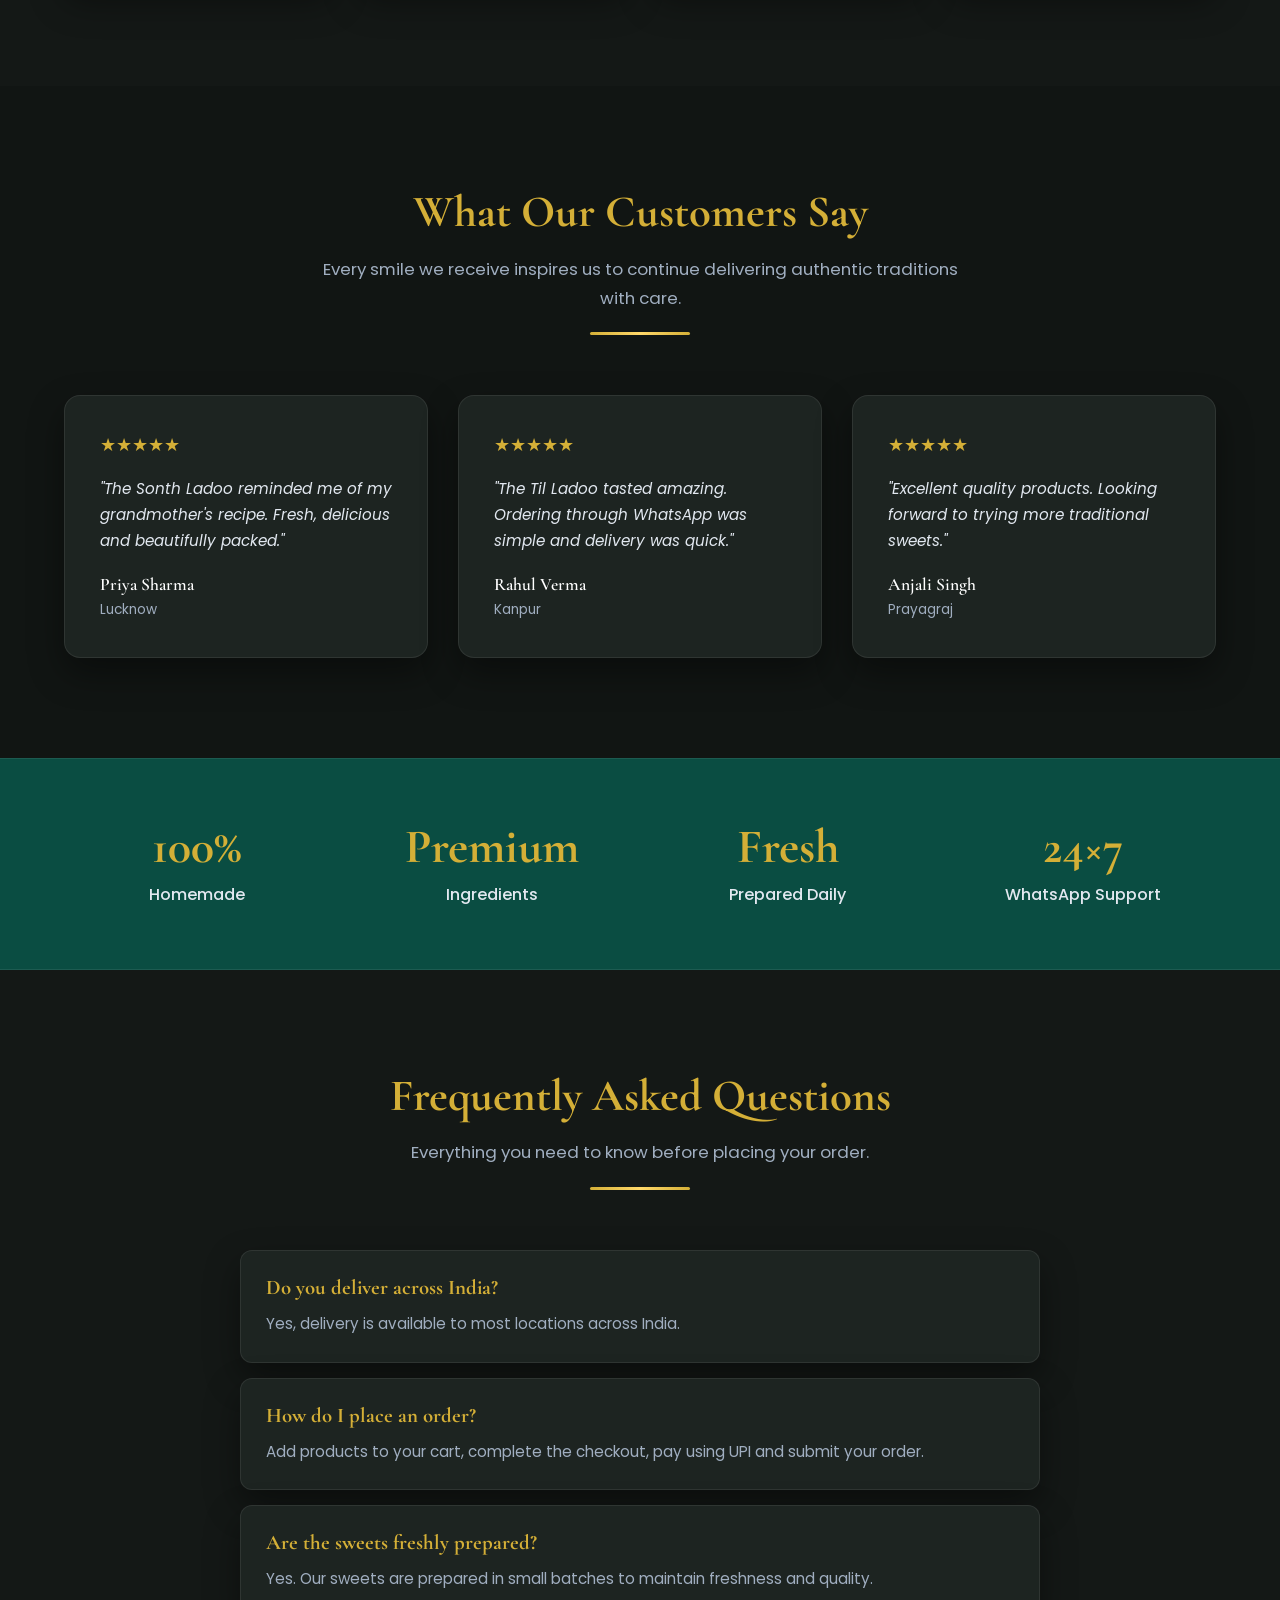
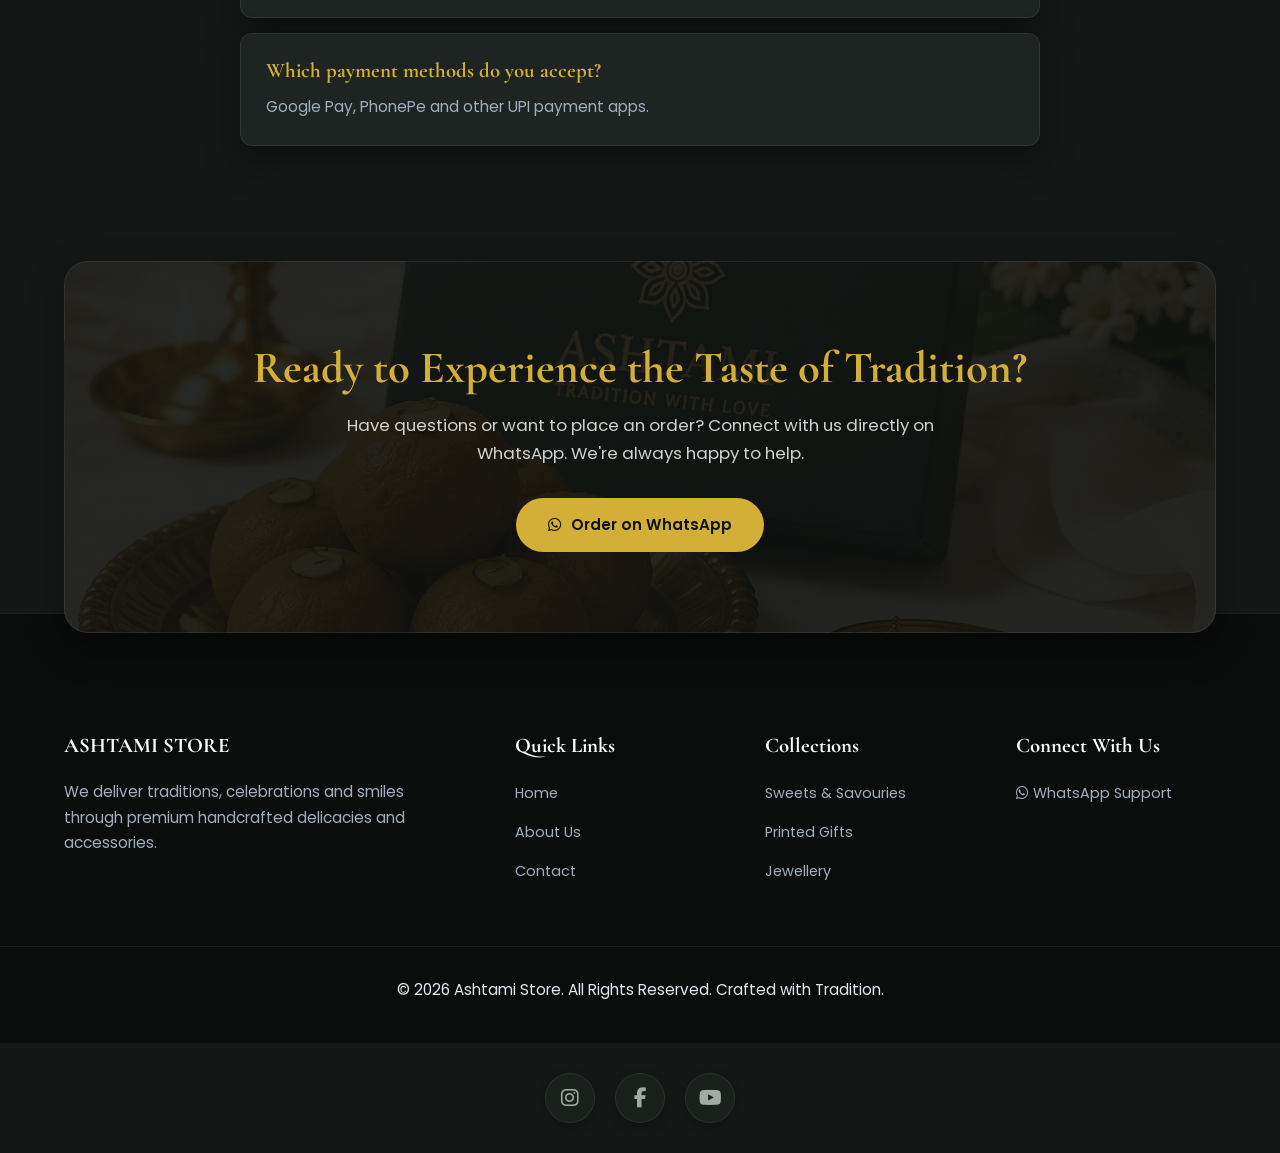
==== commit 31594f5e: "Update index.html" ====
--- a/index.html
+++ b/index.html
@@ -282,7 +282,112 @@
             max-width: 500px;
             margin: 0 auto;
         }
-
+/*====================================
+PRODUCT GALLERY SECTION
+=====================================*/
+.gallery-section {
+    padding: 80px 0;
+    background: var(--dark);
+    border-bottom: 1px solid var(--border-color);
+}
+
+.gallery-grid {
+    display: grid;
+    grid-template-columns: repeat(auto-fill, minmax(260px, 1fr));
+    gap: 30px;
+}
+
+.gallery-card {
+    background: var(--card-bg);
+    border-radius: 16px;
+    overflow: hidden;
+    border: 1px solid var(--border-color);
+    box-shadow: var(--shadow);
+    transition: var(--transition);
+    display: flex;
+    flex-direction: column;
+}
+
+.gallery-card:hover {
+    transform: translateY(-8px);
+    border-color: var(--secondary);
+    box-shadow: 0 20px 40px rgba(0, 0, 0, 0.6), 0 0 15px rgba(212, 175, 55, 0.2);
+}
+
+.gallery-img-wrapper {
+    position: relative;
+    width: 100%;
+    height: 250px;
+    overflow: hidden;
+}
+
+.gallery-img-wrapper img {
+    width: 100%;
+    height: 100%;
+    object-fit: cover;
+    transition: transform 0.5s cubic-bezier(0.4, 0, 0.2, 1);
+}
+
+.gallery-card:hover .gallery-img-wrapper img {
+    transform: scale(1.08);
+}
+
+.gallery-tag {
+    position: absolute;
+    top: 15px;
+    left: 15px;
+    background: rgba(15, 17, 16, 0.85);
+    color: var(--secondary);
+    border: 1px solid var(--secondary);
+    font-size: 0.75rem;
+    font-weight: 600;
+    padding: 4px 12px;
+    border-radius: 50px;
+    backdrop-filter: blur(4px);
+}
+
+.gallery-info {
+    padding: 20px;
+    display: flex;
+    flex-direction: column;
+    flex-grow: 1;
+    justify-content: space-between;
+}
+
+.gallery-info h3 {
+    font-size: 1.25rem;
+    margin-bottom: 8px;
+    color: var(--light);
+}
+
+.gallery-info p {
+    font-size: 0.85rem;
+    color: var(--text-muted);
+    margin-bottom: 15px;
+    line-height: 1.5;
+}
+
+.gallery-footer {
+    display: flex;
+    align-items: center;
+    justify-content: space-between;
+    margin-top: auto;
+    padding-top: 10px;
+    border-top: 1px solid var(--border-color);
+}
+
+.gallery-price {
+    font-family: 'Cormorant Garamond', serif;
+    font-size: 1.3rem;
+    font-weight: 700;
+    color: var(--secondary);
+}
+
+.gallery-btn {
+    padding: 8px 16px;
+    font-size: 0.85rem;
+    border-radius: 50px;
+}
         /* ==========================
         ASHTAMI SWEETS SECTION
         ========================== */
@@ -1097,6 +1202,82 @@
             </div>
         </div>
     </section>
+    <!-- PRODUCT GALLERY SECTION -->
+<section class="gallery-section">
+    <div class="container">
+        <div class="section-title">
+            <h2>Featured Products</h2>
+            <p>Explore our handcrafted selection of sweets, fine jewellery, and custom gifts.</p>
+        </div>
+        <div class="gallery-grid">
+            
+            <!-- Item 1 -->
+            <div class="gallery-card">
+                <div class="gallery-img-wrapper">
+                    <span class="gallery-tag">Sweets</span>
+                    <img src="sweet-page.png" alt="Handcrafted Besan Ladoo">
+                </div>
+                <div class="gallery-info">
+                    <h3>Handcrafted Besan Ladoo</h3>
+                    <p>Pure ghee traditional besan ladoos crafted with rich roasted nuts.</p>
+                    <div class="gallery-footer">
+                        <span class="gallery-price">₹450</span>
+                        <a href="category.html" class="btn btn-primary gallery-btn"><i class="fa-solid fa-cart-plus"></i> Add</a>
+                    </div>
+                </div>
+            </div>
+
+            <!-- Item 2 -->
+            <div class="gallery-card">
+                <div class="gallery-img-wrapper">
+                    <span class="gallery-tag">Jewellery</span>
+                    <img src="Hero.png" alt="Traditional Kundan Necklace">
+                </div>
+                <div class="gallery-info">
+                    <h3>Royal Kundan Set</h3>
+                    <p>Intricately designed traditional Kundan choker set for festive style.</p>
+                    <div class="gallery-footer">
+                        <span class="gallery-price">₹1,299</span>
+                        <a href="product-jewellery.html" class="btn btn-primary gallery-btn"><i class="fa-solid fa-cart-plus"></i> Add</a>
+                    </div>
+                </div>
+            </div>
+
+            <!-- Item 3 -->
+            <div class="gallery-card">
+                <div class="gallery-img-wrapper">
+                    <span class="gallery-tag">Gifts</span>
+                    <img src="box.png" alt="Custom Printed Mug">
+                </div>
+                <div class="gallery-info">
+                    <h3>Personalized Gift Box</h3>
+                    <p>Customized festive print gift items made to bring smiles.</p>
+                    <div class="gallery-footer">
+                        <span class="gallery-price">₹799</span>
+                        <a href="product-gift.html" class="btn btn-primary gallery-btn"><i class="fa-solid fa-cart-plus"></i> Add</a>
+                    </div>
+                </div>
+            </div>
+
+            <!-- Item 4 -->
+            <div class="gallery-card">
+                <div class="gallery-img-wrapper">
+                    <span class="gallery-tag">Sweets</span>
+                    <img src="coconut-ladoo.png" alt="Coconut Ladoo">
+                </div>
+                <div class="gallery-info">
+                    <h3>Fresh Coconut Ladoo</h3>
+                    <p>Delicate, freshly made coconut ladoos infused with cardamom.</p>
+                    <div class="gallery-footer">
+                        <span class="gallery-price">₹380</span>
+                        <a href="category.html" class="btn btn-primary gallery-btn"><i class="fa-solid fa-cart-plus"></i> Add</a>
+                    </div>
+                </div>
+            </div>
+
+        </div>
+    </div>
+</section>
 
     <!-- ASHTAMI SWEETS SHOWCASE -->
     <section class="sweets-section">
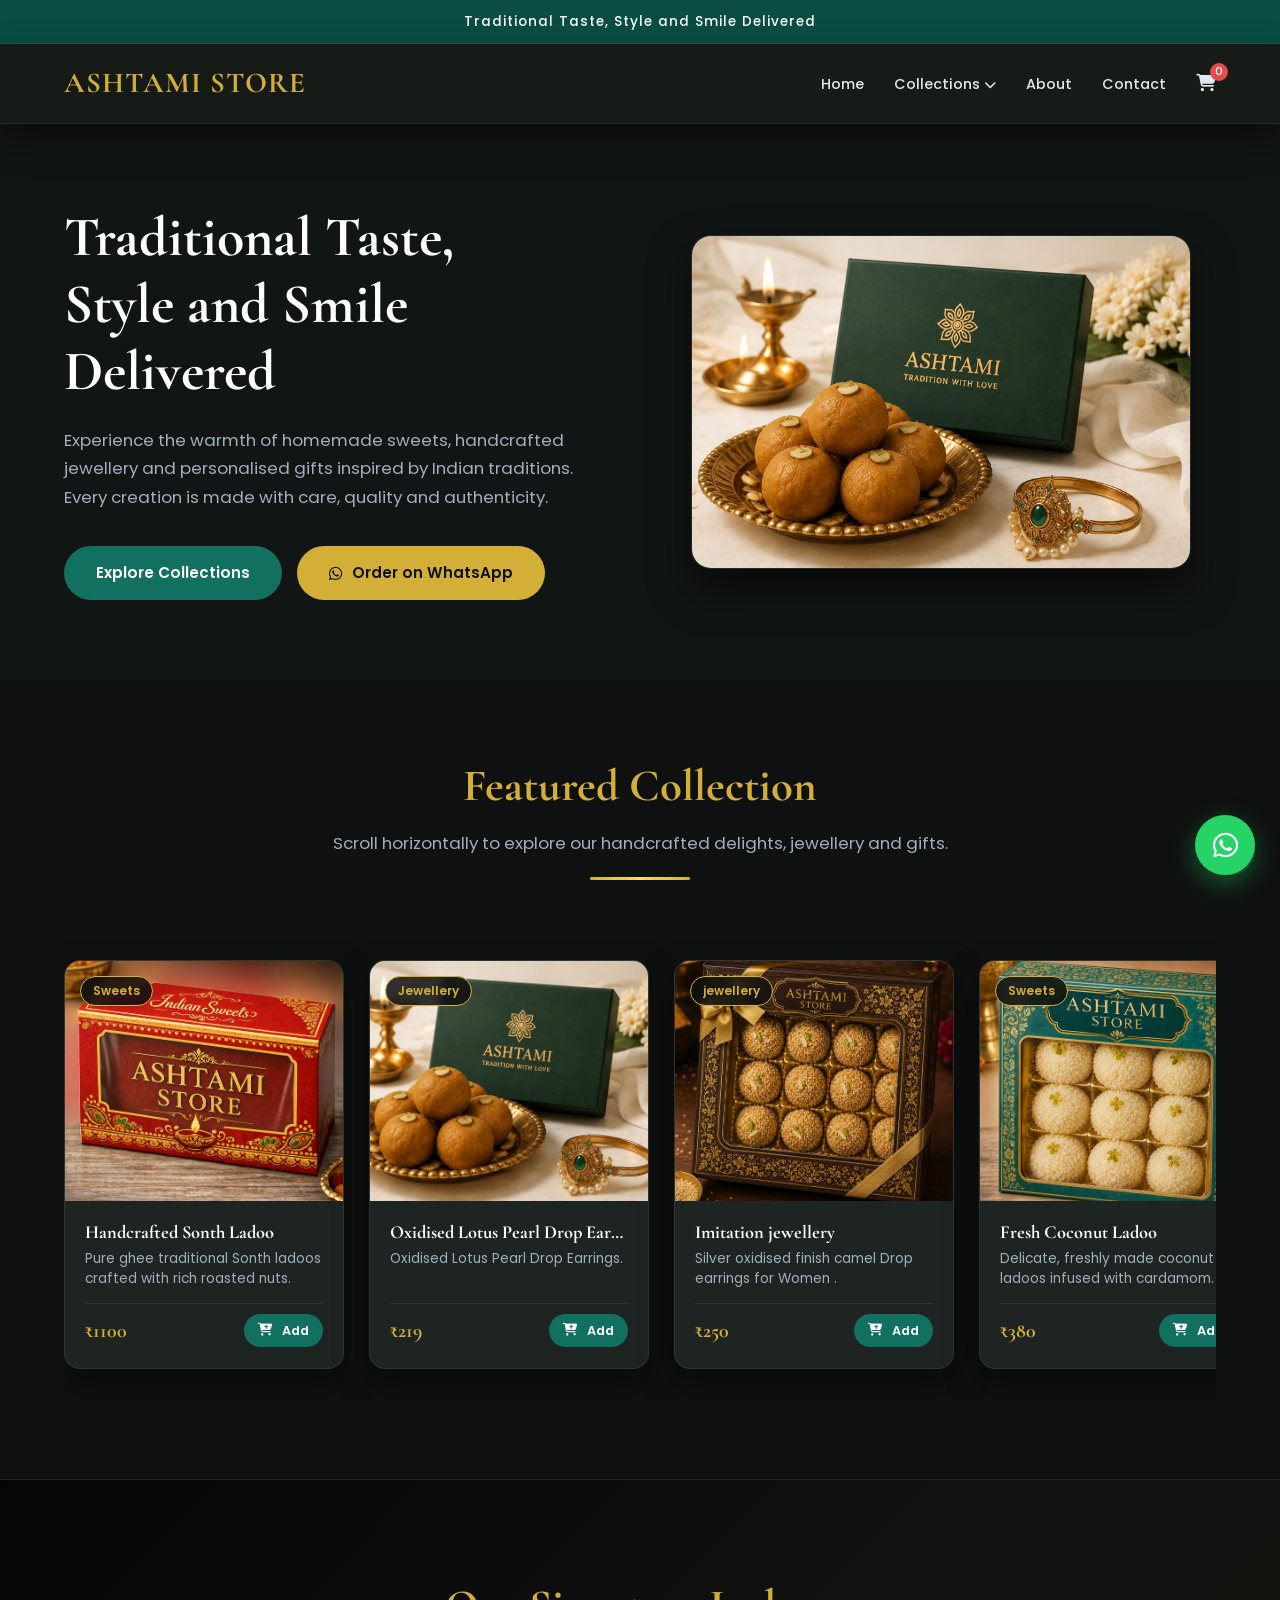
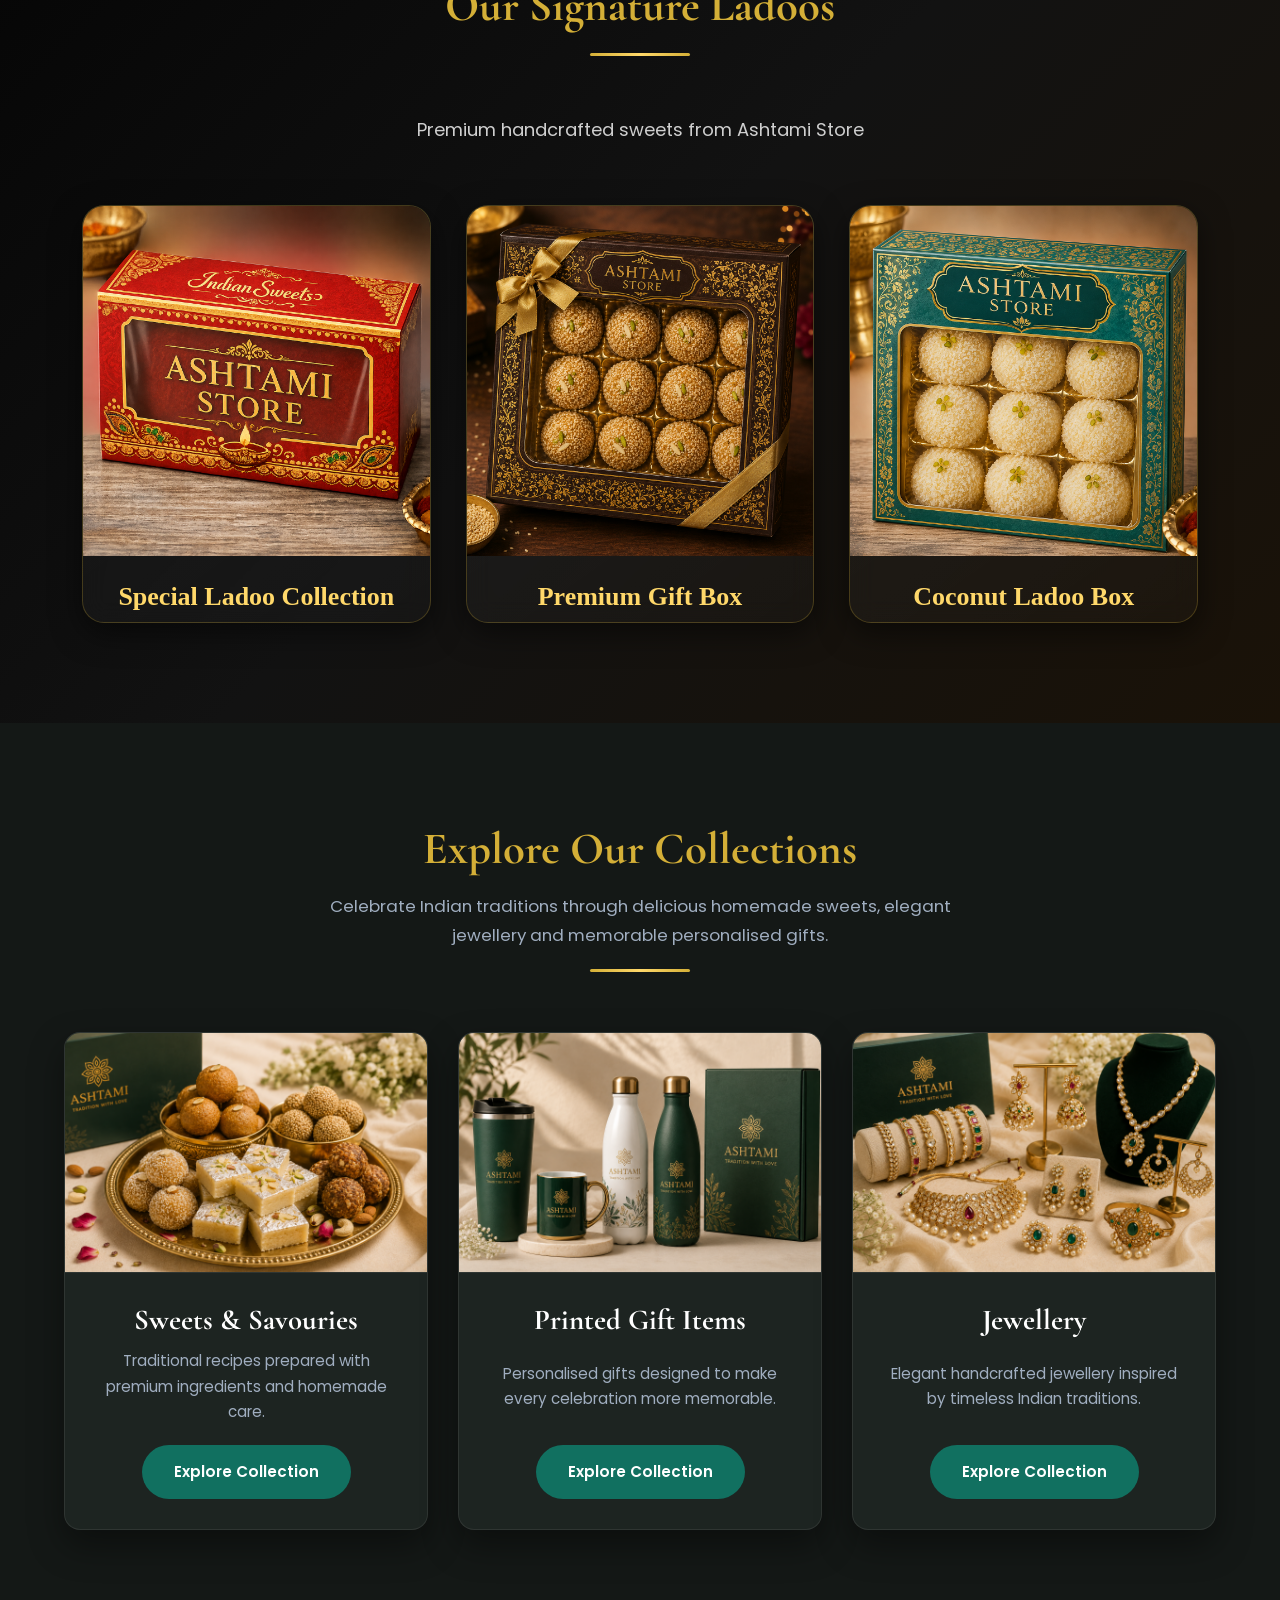
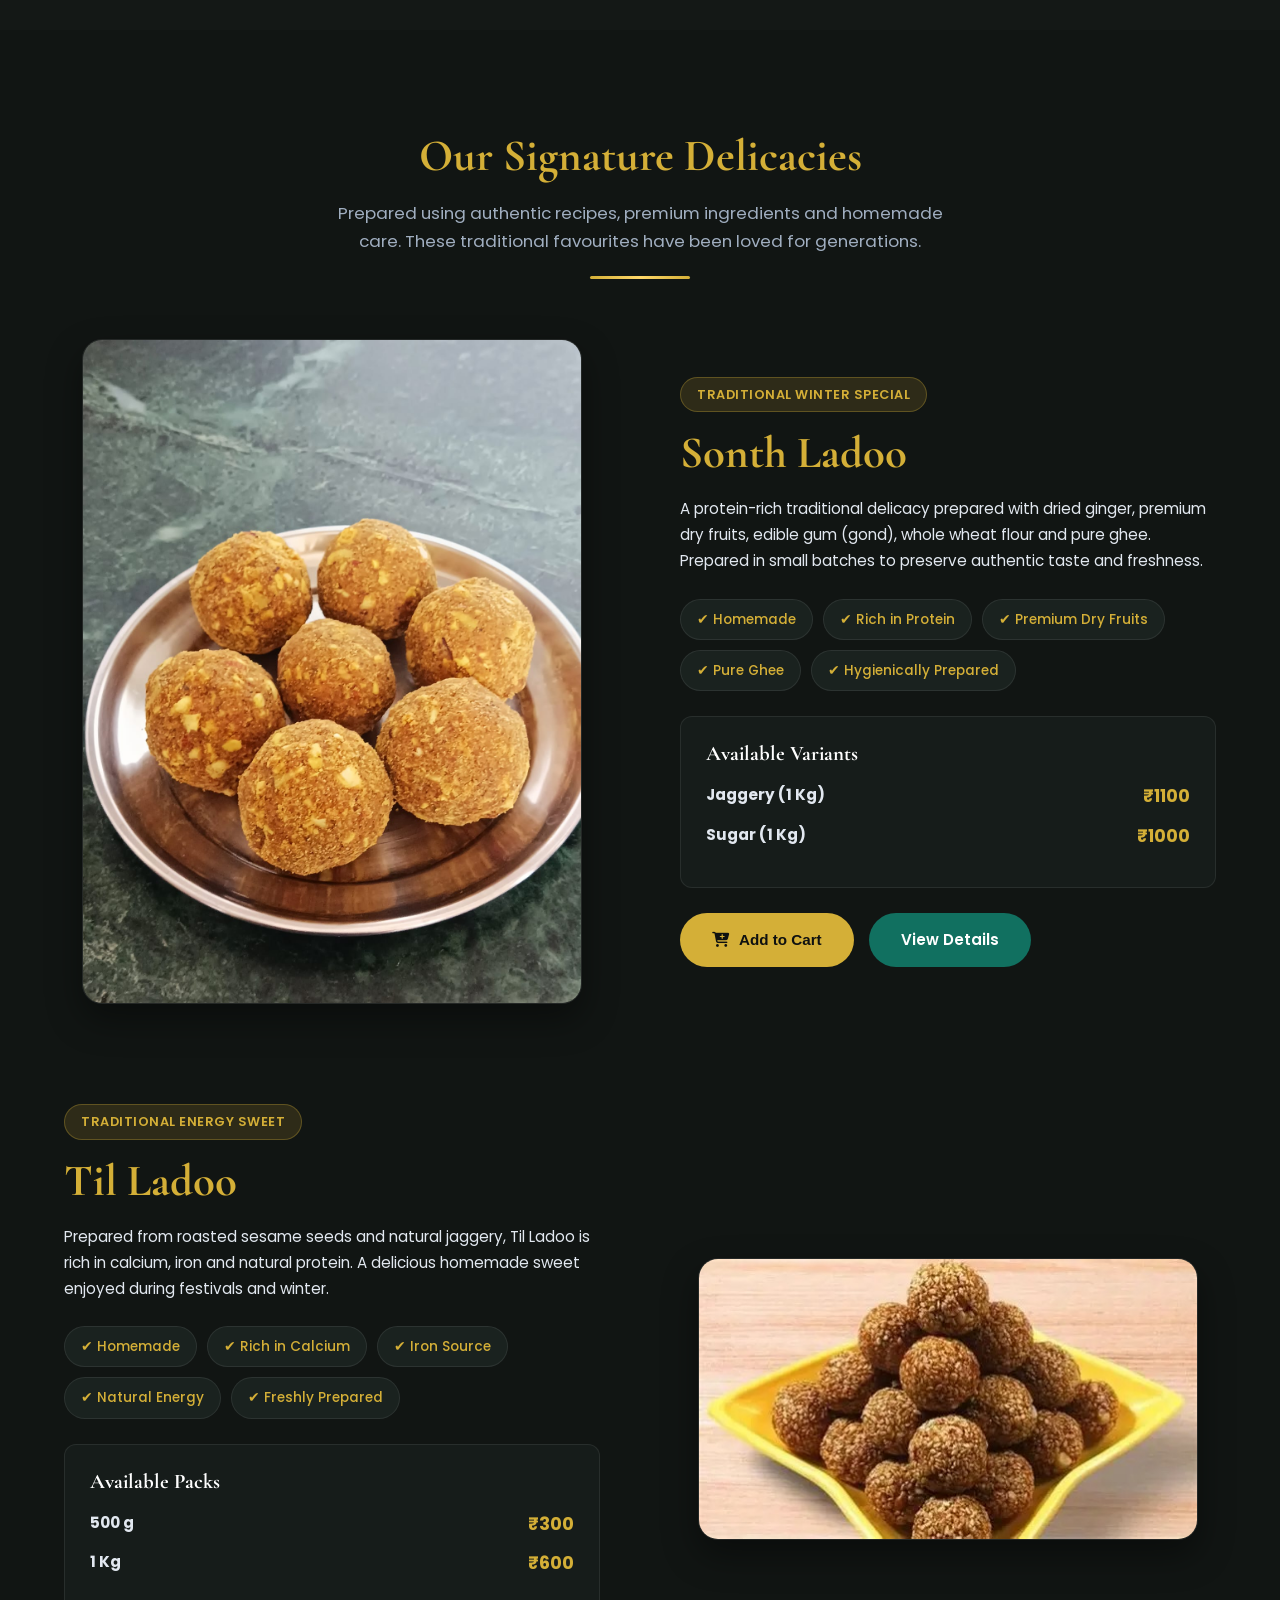
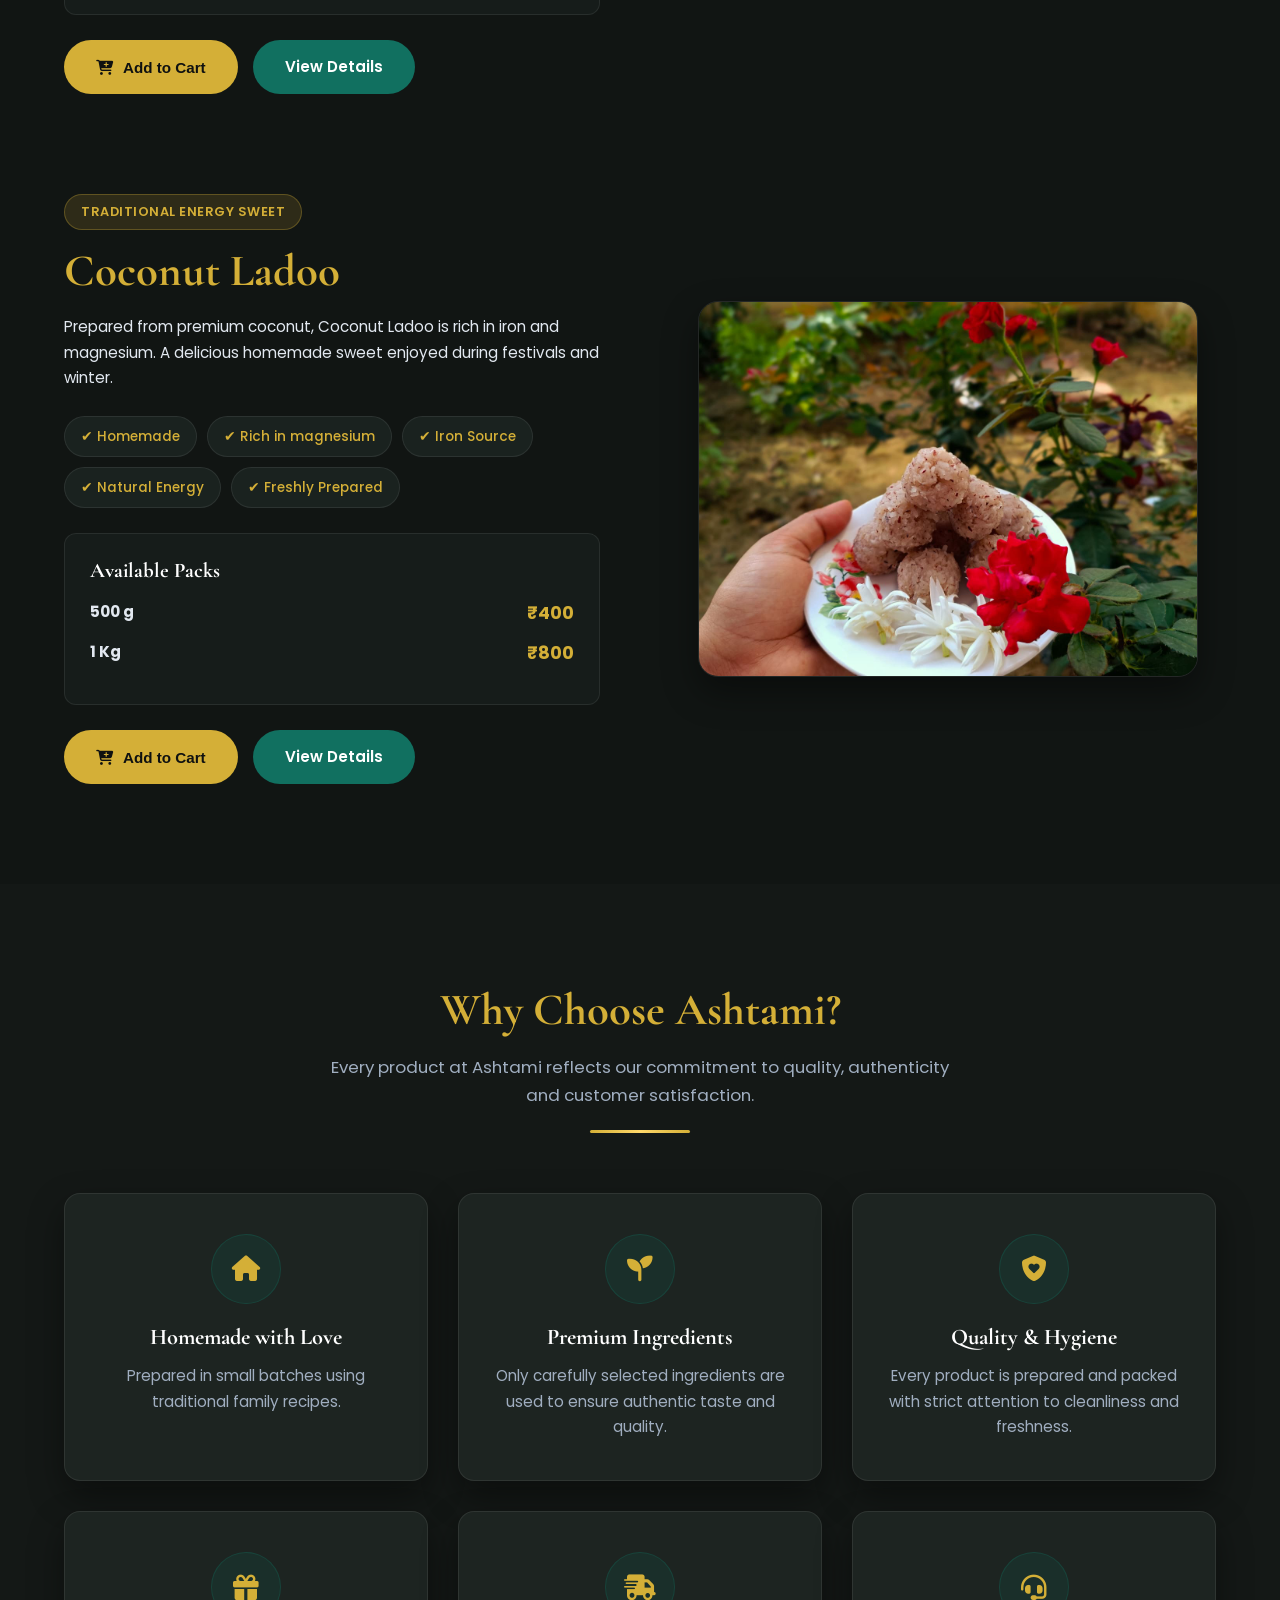
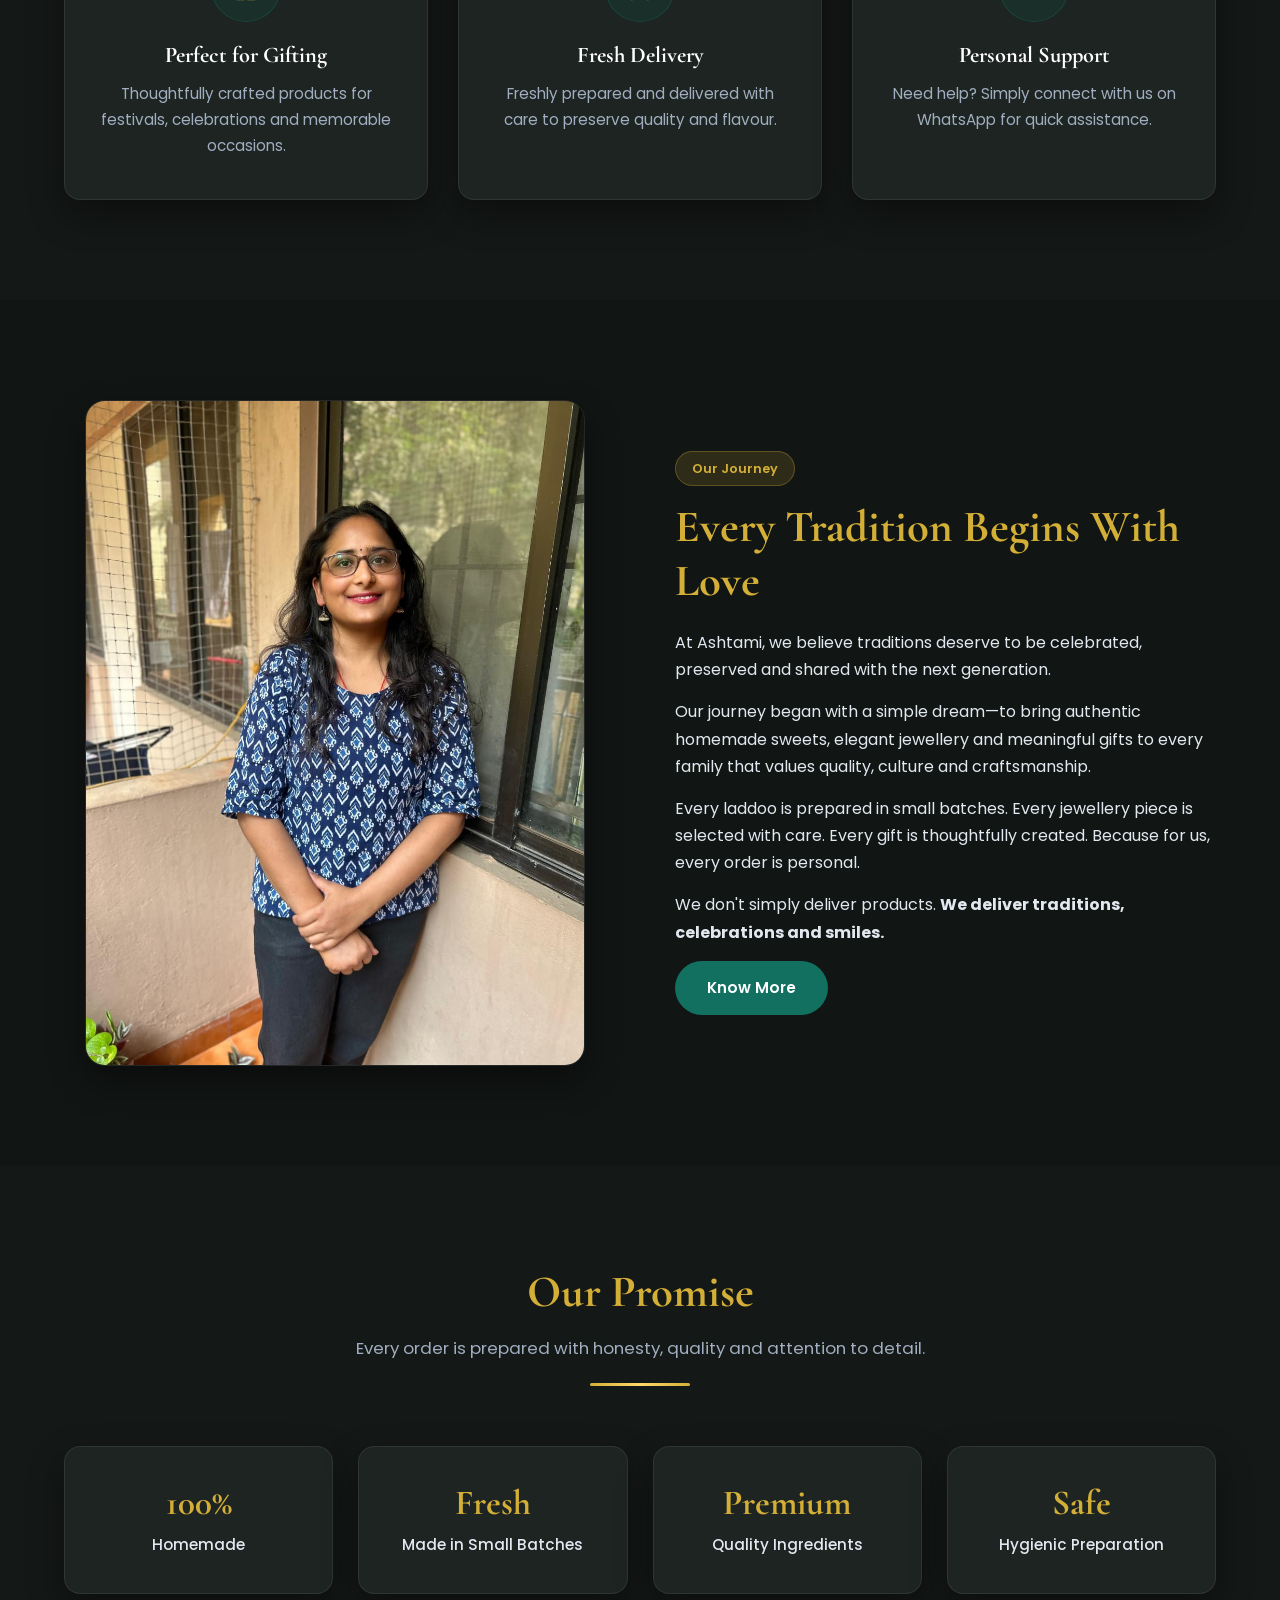
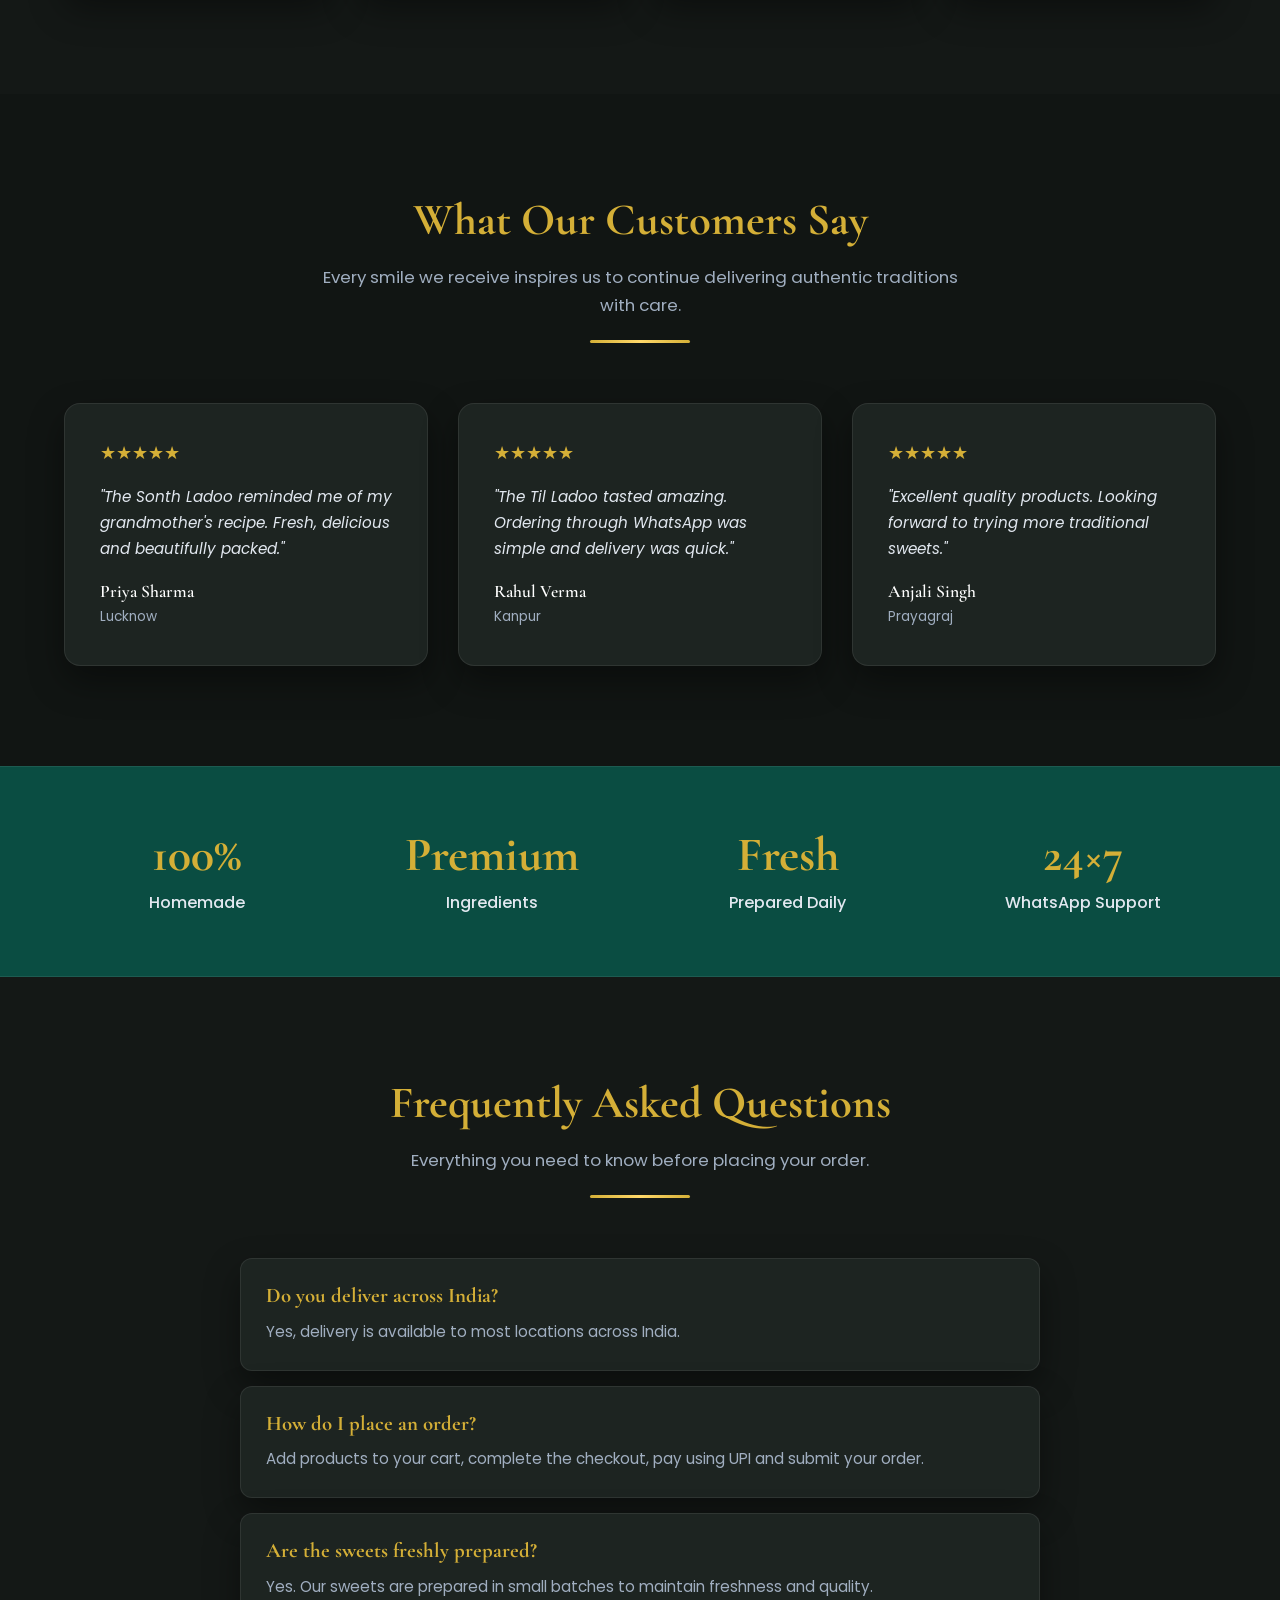
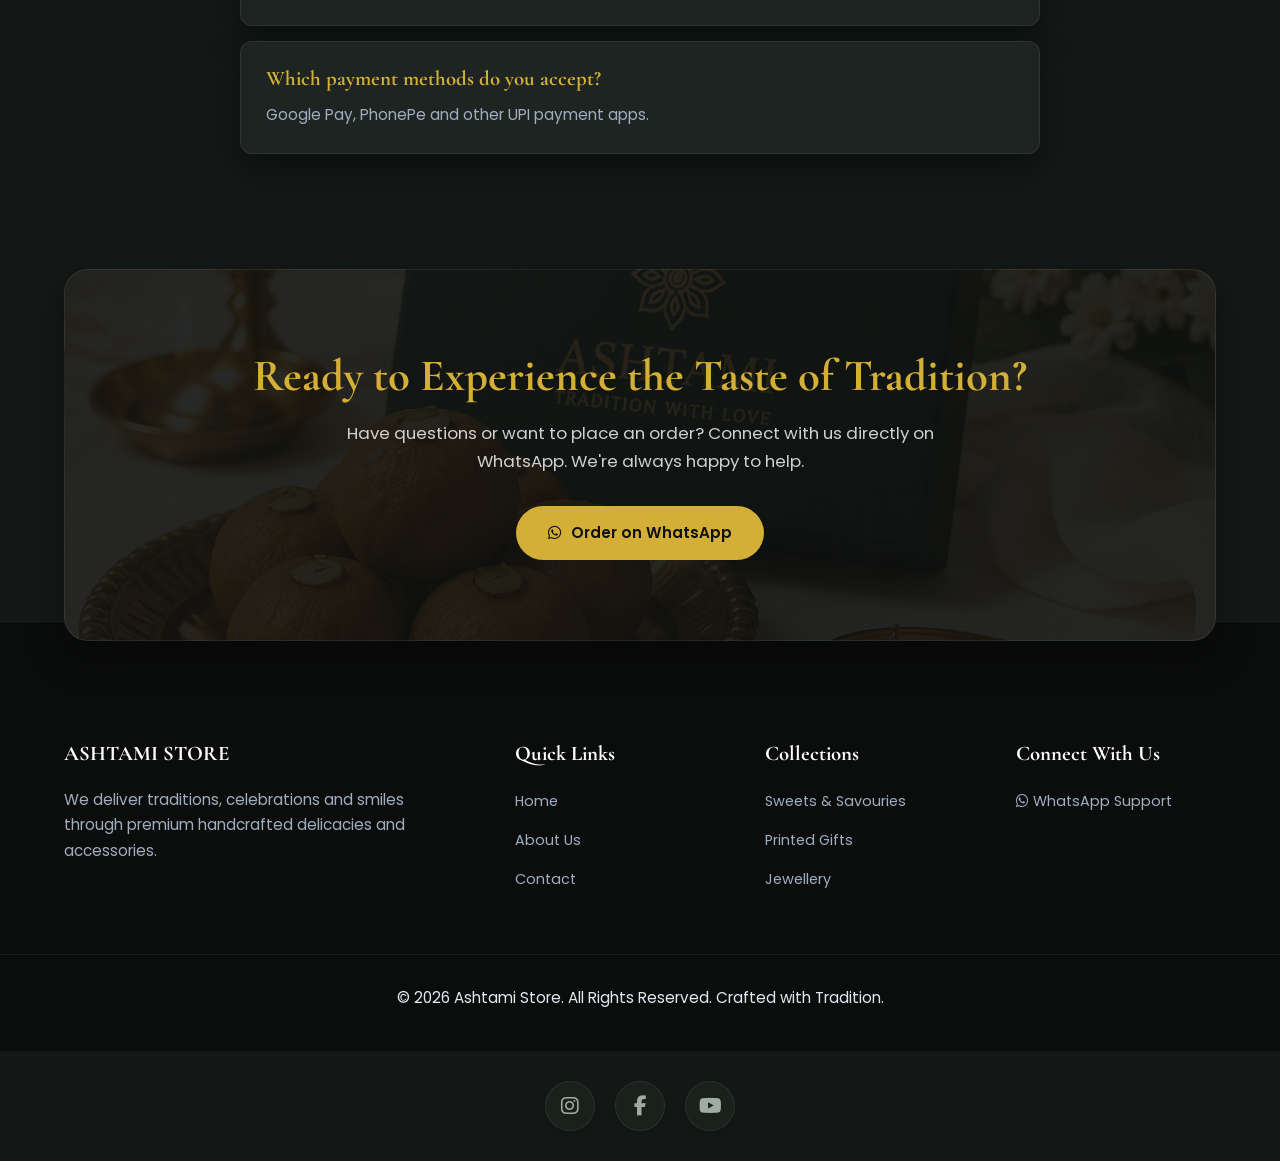
==== commit b4181809: "Update index.html" ====
--- a/index.html
+++ b/index.html
@@ -283,21 +283,49 @@
             margin: 0 auto;
         }
 /*====================================
-PRODUCT GALLERY SECTION
+SCROLLING GALLERY SECTION
 =====================================*/
-.gallery-section {
+.scrolling-gallery-section {
     padding: 80px 0;
     background: var(--dark);
     border-bottom: 1px solid var(--border-color);
-}
-
-.gallery-grid {
-    display: grid;
-    grid-template-columns: repeat(auto-fill, minmax(260px, 1fr));
-    gap: 30px;
-}
-
-.gallery-card {
+    overflow: hidden;
+}
+
+/* Horizontal Scroll Container */
+.gallery-scroll-container {
+    display: flex;
+    gap: 25px;
+    overflow-x: auto;
+    padding: 20px 5px 30px 5px;
+    scroll-behavior: smooth;
+    -webkit-overflow-scrolling: touch;
+    scroll-snap-type: x mandatory;
+}
+
+/* Custom Scrollbar Styling */
+.gallery-scroll-container::-webkit-scrollbar {
+    height: 6px;
+}
+
+.gallery-scroll-container::-webkit-scrollbar-track {
+    background: var(--dark);
+    border-radius: 10px;
+}
+
+.gallery-scroll-container::-webkit-scrollbar-thumb {
+    background: var(--border-color);
+    border-radius: 10px;
+}
+
+.gallery-scroll-container::-webkit-scrollbar-thumb:hover {
+    background: var(--secondary);
+}
+
+/* Gallery Item Card */
+.scroll-card {
+    flex: 0 0 280px;
+    scroll-snap-align: start;
     background: var(--card-bg);
     border-radius: 16px;
     overflow: hidden;
@@ -308,31 +336,31 @@
     flex-direction: column;
 }
 
-.gallery-card:hover {
+.scroll-card:hover {
     transform: translateY(-8px);
     border-color: var(--secondary);
     box-shadow: 0 20px 40px rgba(0, 0, 0, 0.6), 0 0 15px rgba(212, 175, 55, 0.2);
 }
 
-.gallery-img-wrapper {
+.scroll-img-wrapper {
     position: relative;
     width: 100%;
-    height: 250px;
+    height: 240px;
     overflow: hidden;
 }
 
-.gallery-img-wrapper img {
+.scroll-img-wrapper img {
     width: 100%;
     height: 100%;
     object-fit: cover;
     transition: transform 0.5s cubic-bezier(0.4, 0, 0.2, 1);
 }
 
-.gallery-card:hover .gallery-img-wrapper img {
+.scroll-card:hover .scroll-img-wrapper img {
     transform: scale(1.08);
 }
 
-.gallery-tag {
+.scroll-tag {
     position: absolute;
     top: 15px;
     left: 15px;
@@ -346,7 +374,7 @@
     backdrop-filter: blur(4px);
 }
 
-.gallery-info {
+.scroll-info {
     padding: 20px;
     display: flex;
     flex-direction: column;
@@ -354,20 +382,27 @@
     justify-content: space-between;
 }
 
-.gallery-info h3 {
-    font-size: 1.25rem;
-    margin-bottom: 8px;
+.scroll-info h3 {
+    font-size: 1.15rem;
+    margin-bottom: 6px;
     color: var(--light);
-}
-
-.gallery-info p {
+    white-space: nowrap;
+    overflow: hidden;
+    text-overflow: ellipsis;
+}
+
+.scroll-info p {
     font-size: 0.85rem;
     color: var(--text-muted);
     margin-bottom: 15px;
-    line-height: 1.5;
-}
-
-.gallery-footer {
+    line-height: 1.4;
+    display: -webkit-box;
+    -webkit-line-clamp: 2;
+    -webkit-box-orient: vertical;
+    overflow: hidden;
+}
+
+.scroll-footer {
     display: flex;
     align-items: center;
     justify-content: space-between;
@@ -376,16 +411,16 @@
     border-top: 1px solid var(--border-color);
 }
 
-.gallery-price {
+.scroll-price {
     font-family: 'Cormorant Garamond', serif;
-    font-size: 1.3rem;
+    font-size: 1.25rem;
     font-weight: 700;
     color: var(--secondary);
 }
 
-.gallery-btn {
-    padding: 8px 16px;
-    font-size: 0.85rem;
+.scroll-btn {
+    padding: 6px 14px;
+    font-size: 0.8rem;
     border-radius: 50px;
 }
         /* ==========================
@@ -1202,75 +1237,93 @@
             </div>
         </div>
     </section>
-    <!-- PRODUCT GALLERY SECTION -->
-<section class="gallery-section">
+    <!<!-- SCROLLING GALLERY SECTION -->
+<section class="scrolling-gallery-section">
     <div class="container">
         <div class="section-title">
-            <h2>Featured Products</h2>
-            <p>Explore our handcrafted selection of sweets, fine jewellery, and custom gifts.</p>
+            <h2>Featured Collection</h2>
+            <p>Scroll horizontally to explore our handcrafted delights, jewellery and gifts.</p>
         </div>
-        <div class="gallery-grid">
+        
+        <div class="gallery-scroll-container">
             
             <!-- Item 1 -->
-            <div class="gallery-card">
-                <div class="gallery-img-wrapper">
-                    <span class="gallery-tag">Sweets</span>
+            <div class="scroll-card">
+                <div class="scroll-img-wrapper">
+                    <span class="scroll-tag">Sweets</span>
                     <img src="sweet-page.png" alt="Handcrafted Besan Ladoo">
                 </div>
-                <div class="gallery-info">
-                    <h3>Handcrafted Besan Ladoo</h3>
-                    <p>Pure ghee traditional besan ladoos crafted with rich roasted nuts.</p>
-                    <div class="gallery-footer">
-                        <span class="gallery-price">₹450</span>
-                        <a href="category.html" class="btn btn-primary gallery-btn"><i class="fa-solid fa-cart-plus"></i> Add</a>
+                <div class="scroll-info">
+                    <h3>Handcrafted Sonth Ladoo</h3>
+                    <p>Pure ghee traditional Sonth ladoos crafted with rich roasted nuts.</p>
+                    <div class="scroll-footer">
+                        <span class="scroll-price">₹1100</span>
+                        <a href="category.html" class="btn btn-primary scroll-btn"><i class="fa-solid fa-cart-plus"></i> Add</a>
                     </div>
                 </div>
             </div>
 
             <!-- Item 2 -->
-            <div class="gallery-card">
-                <div class="gallery-img-wrapper">
-                    <span class="gallery-tag">Jewellery</span>
-                    <img src="Hero.png" alt="Traditional Kundan Necklace">
-                </div>
-                <div class="gallery-info">
-                    <h3>Royal Kundan Set</h3>
-                    <p>Intricately designed traditional Kundan choker set for festive style.</p>
-                    <div class="gallery-footer">
-                        <span class="gallery-price">₹1,299</span>
-                        <a href="product-jewellery.html" class="btn btn-primary gallery-btn"><i class="fa-solid fa-cart-plus"></i> Add</a>
+            <div class="scroll-card">
+                <div class="scroll-img-wrapper">
+                    <span class="scroll-tag">Jewellery</span>
+                    <img src="Hero.png" alt="Royal Kundan Set">
+                </div>
+                <div class="scroll-info">
+                    <h3>Oxidised Lotus Pearl Drop Earrings</h3>
+                    <p>Oxidised Lotus Pearl Drop Earrings.</p>
+                    <div class="scroll-footer">
+                        <span class="scroll-price">₹219</span>
+                        <a href="product-jewellery.html" class="btn btn-primary scroll-btn"><i class="fa-solid fa-cart-plus"></i> Add</a>
                     </div>
                 </div>
             </div>
 
             <!-- Item 3 -->
-            <div class="gallery-card">
-                <div class="gallery-img-wrapper">
-                    <span class="gallery-tag">Gifts</span>
-                    <img src="box.png" alt="Custom Printed Mug">
-                </div>
-                <div class="gallery-info">
-                    <h3>Personalized Gift Box</h3>
-                    <p>Customized festive print gift items made to bring smiles.</p>
-                    <div class="gallery-footer">
-                        <span class="gallery-price">₹799</span>
-                        <a href="product-gift.html" class="btn btn-primary gallery-btn"><i class="fa-solid fa-cart-plus"></i> Add</a>
+            <div class="scroll-card">
+                <div class="scroll-img-wrapper">
+                    <span class="scroll-tag">jewellery</span>
+                    <img src="box.png" alt="Personalized Gift Box">
+                </div>
+                <div class="scroll-info">
+                    <h3>Imitation jewellery</h3>
+                    <p>Silver oxidised finish camel Drop earrings for Women
+.</p>
+                    <div class="scroll-footer">
+                        <span class="scroll-price">₹250</span>
+                        <a href="product-gift.html" class="btn btn-primary scroll-btn"><i class="fa-solid fa-cart-plus"></i> Add</a>
                     </div>
                 </div>
             </div>
 
             <!-- Item 4 -->
-            <div class="gallery-card">
-                <div class="gallery-img-wrapper">
-                    <span class="gallery-tag">Sweets</span>
+            <div class="scroll-card">
+                <div class="scroll-img-wrapper">
+                    <span class="scroll-tag">Sweets</span>
                     <img src="coconut-ladoo.png" alt="Coconut Ladoo">
                 </div>
-                <div class="gallery-info">
+                <div class="scroll-info">
                     <h3>Fresh Coconut Ladoo</h3>
                     <p>Delicate, freshly made coconut ladoos infused with cardamom.</p>
-                    <div class="gallery-footer">
-                        <span class="gallery-price">₹380</span>
-                        <a href="category.html" class="btn btn-primary gallery-btn"><i class="fa-solid fa-cart-plus"></i> Add</a>
+                    <div class="scroll-footer">
+                        <span class="scroll-price">₹380</span>
+                        <a href="category.html" class="btn btn-primary scroll-btn"><i class="fa-solid fa-cart-plus"></i> Add</a>
+                    </div>
+                </div>
+            </div>
+
+            <!-- Item 5 -->
+            <div class="scroll-card">
+                <div class="scroll-img-wrapper">
+                    <span class="scroll-tag">Jewellery</span>
+                    <img src="Hero.png" alt="Gold Temple Necklace">
+                </div>
+                <div class="scroll-info">
+                    <h3>Animal shaped drop earring</h3>
+                    <p>Classic style and design crafted with delicate finish .</p>
+                    <div class="scroll-footer">
+                        <span class="scroll-price">₹199</span>
+                        <a href="product-jewellery.html" class="btn btn-primary scroll-btn"><i class="fa-solid fa-cart-plus"></i> Add</a>
                     </div>
                 </div>
             </div>
@@ -1278,7 +1331,6 @@
         </div>
     </div>
 </section>
-
     <!-- ASHTAMI SWEETS SHOWCASE -->
     <section class="sweets-section">
         <div class="container">
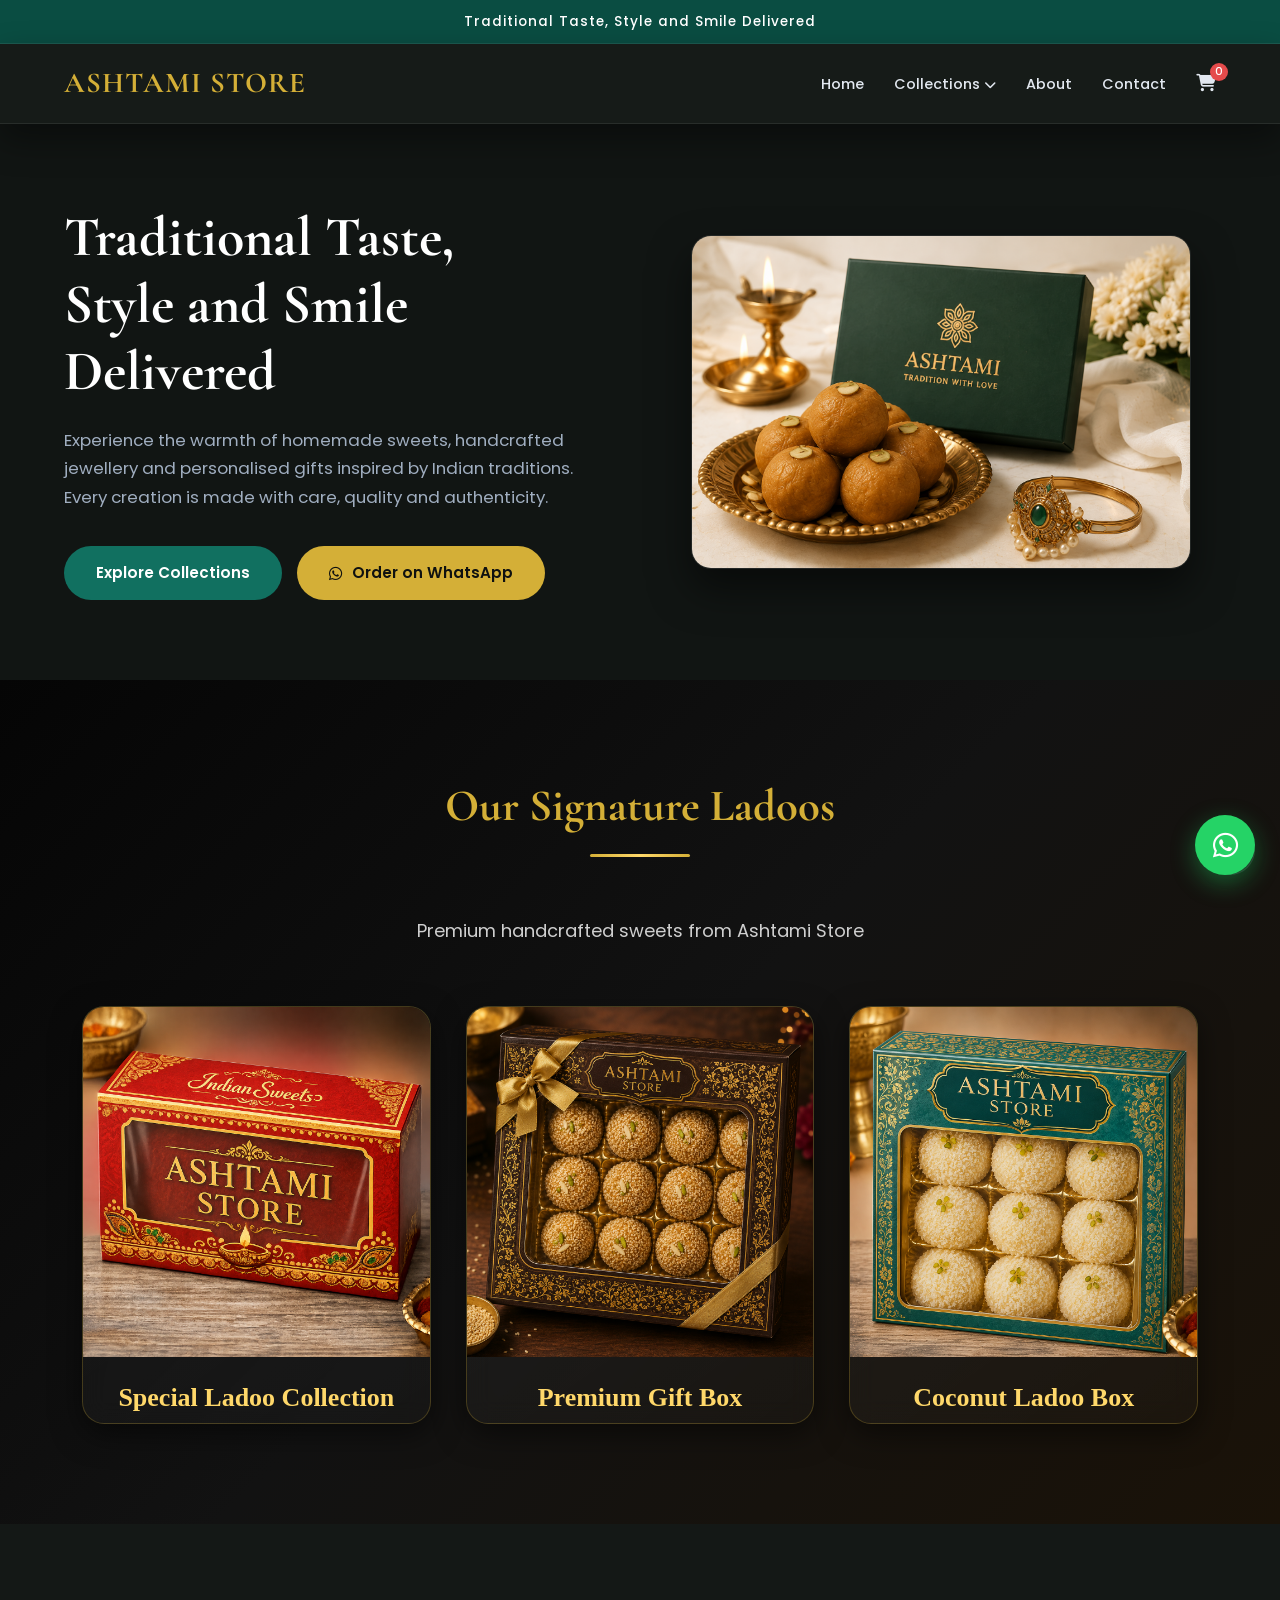
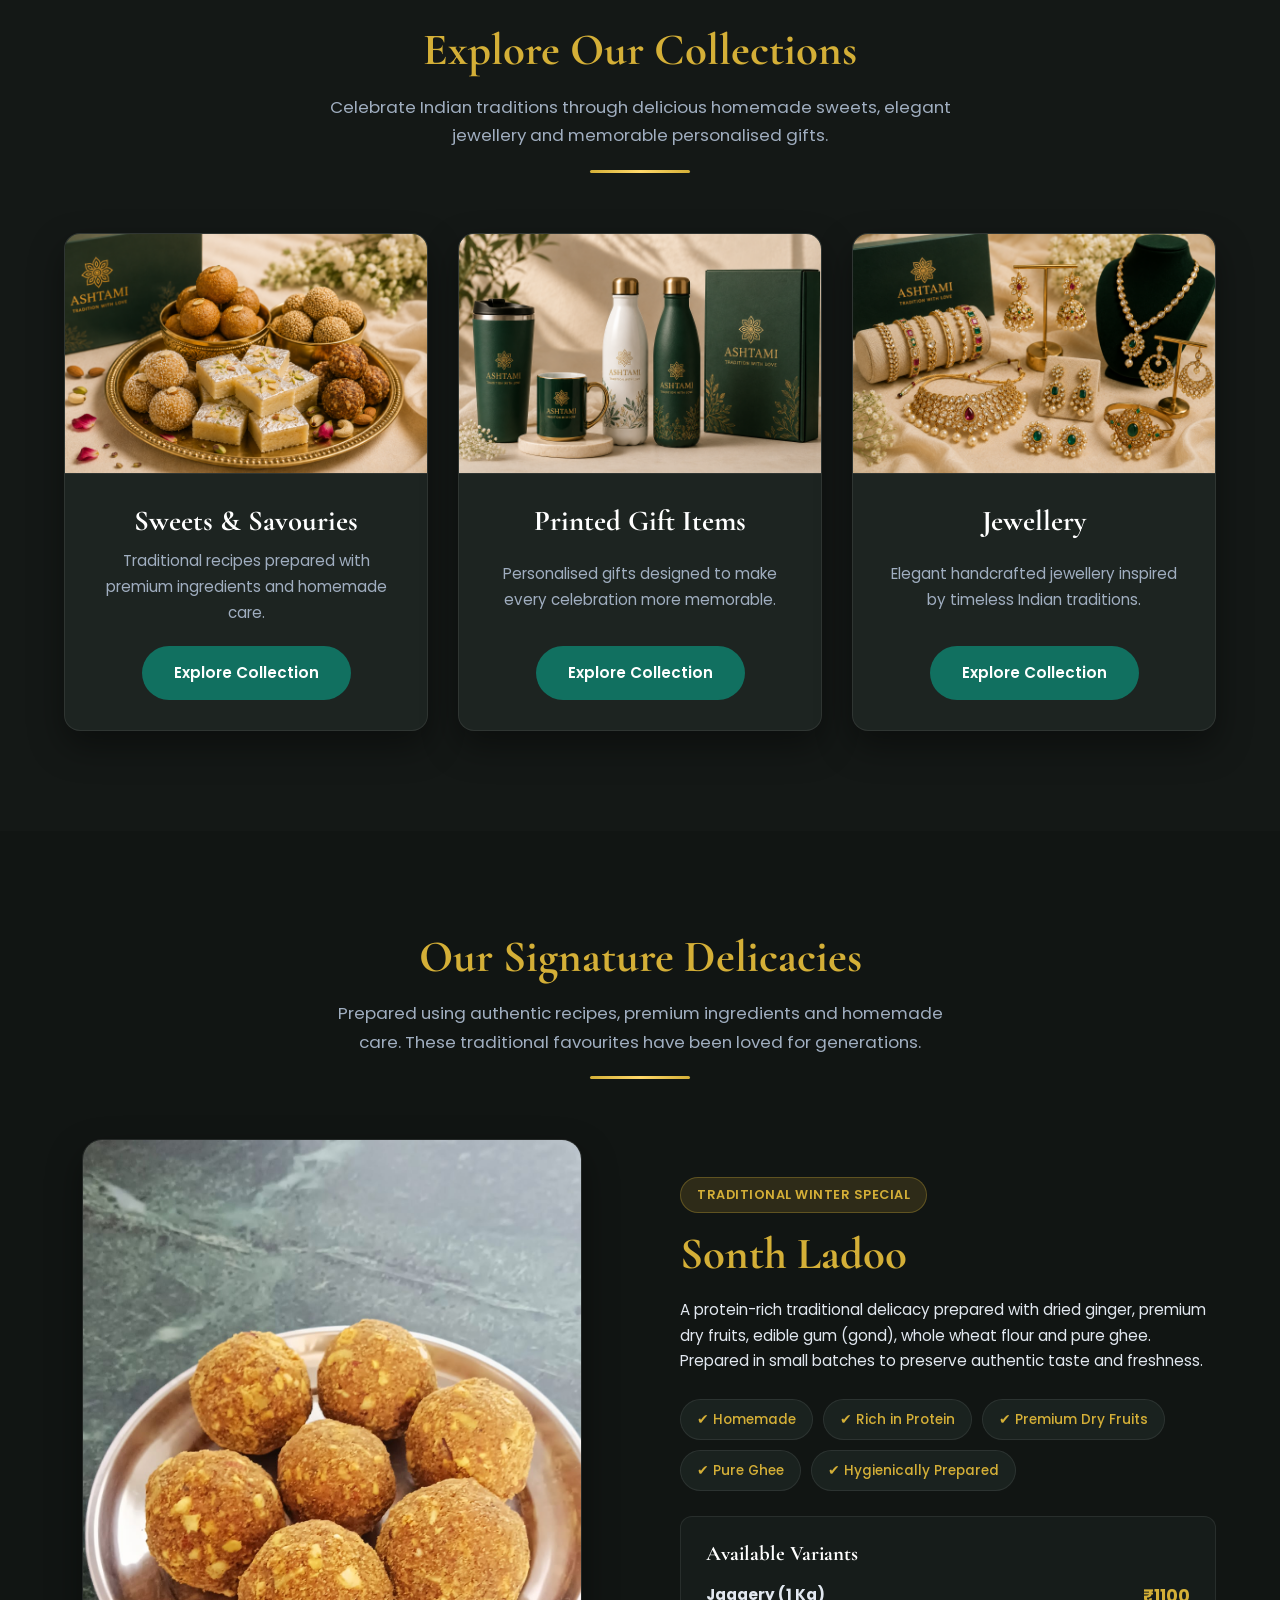
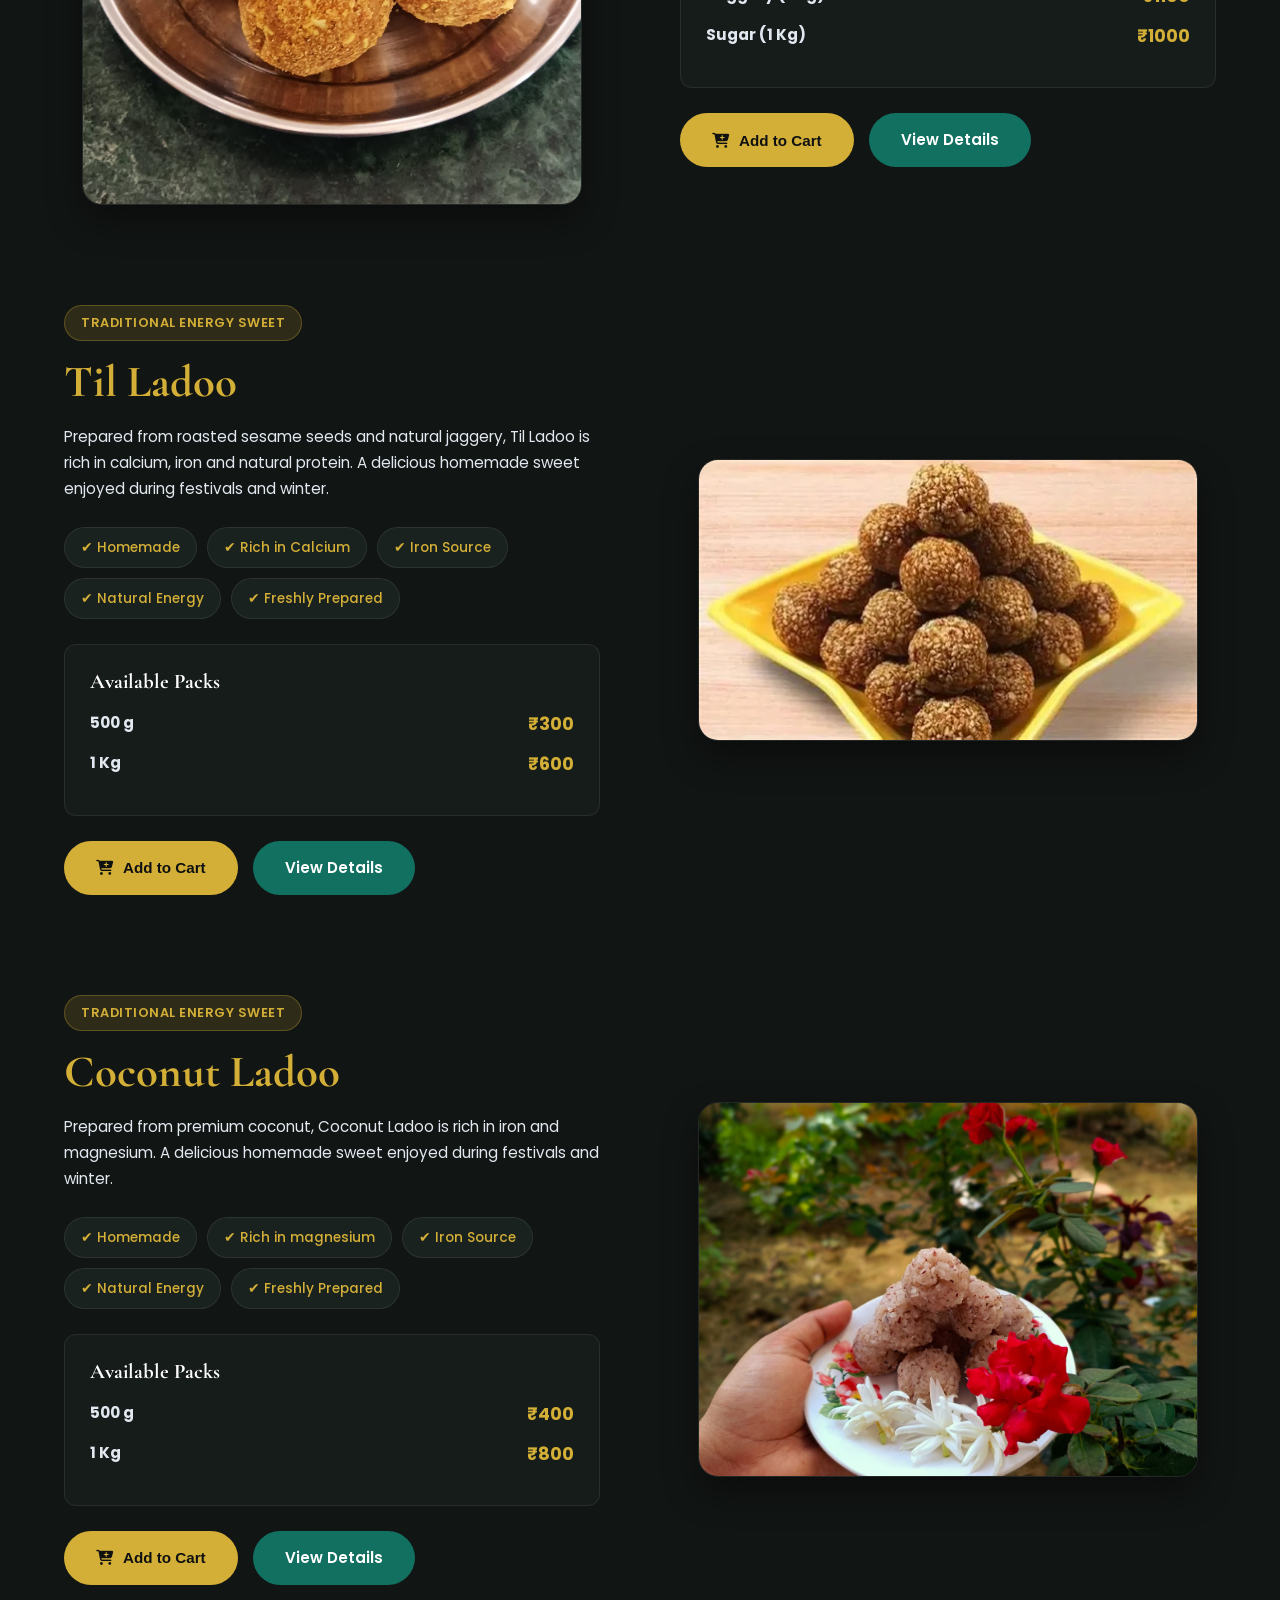
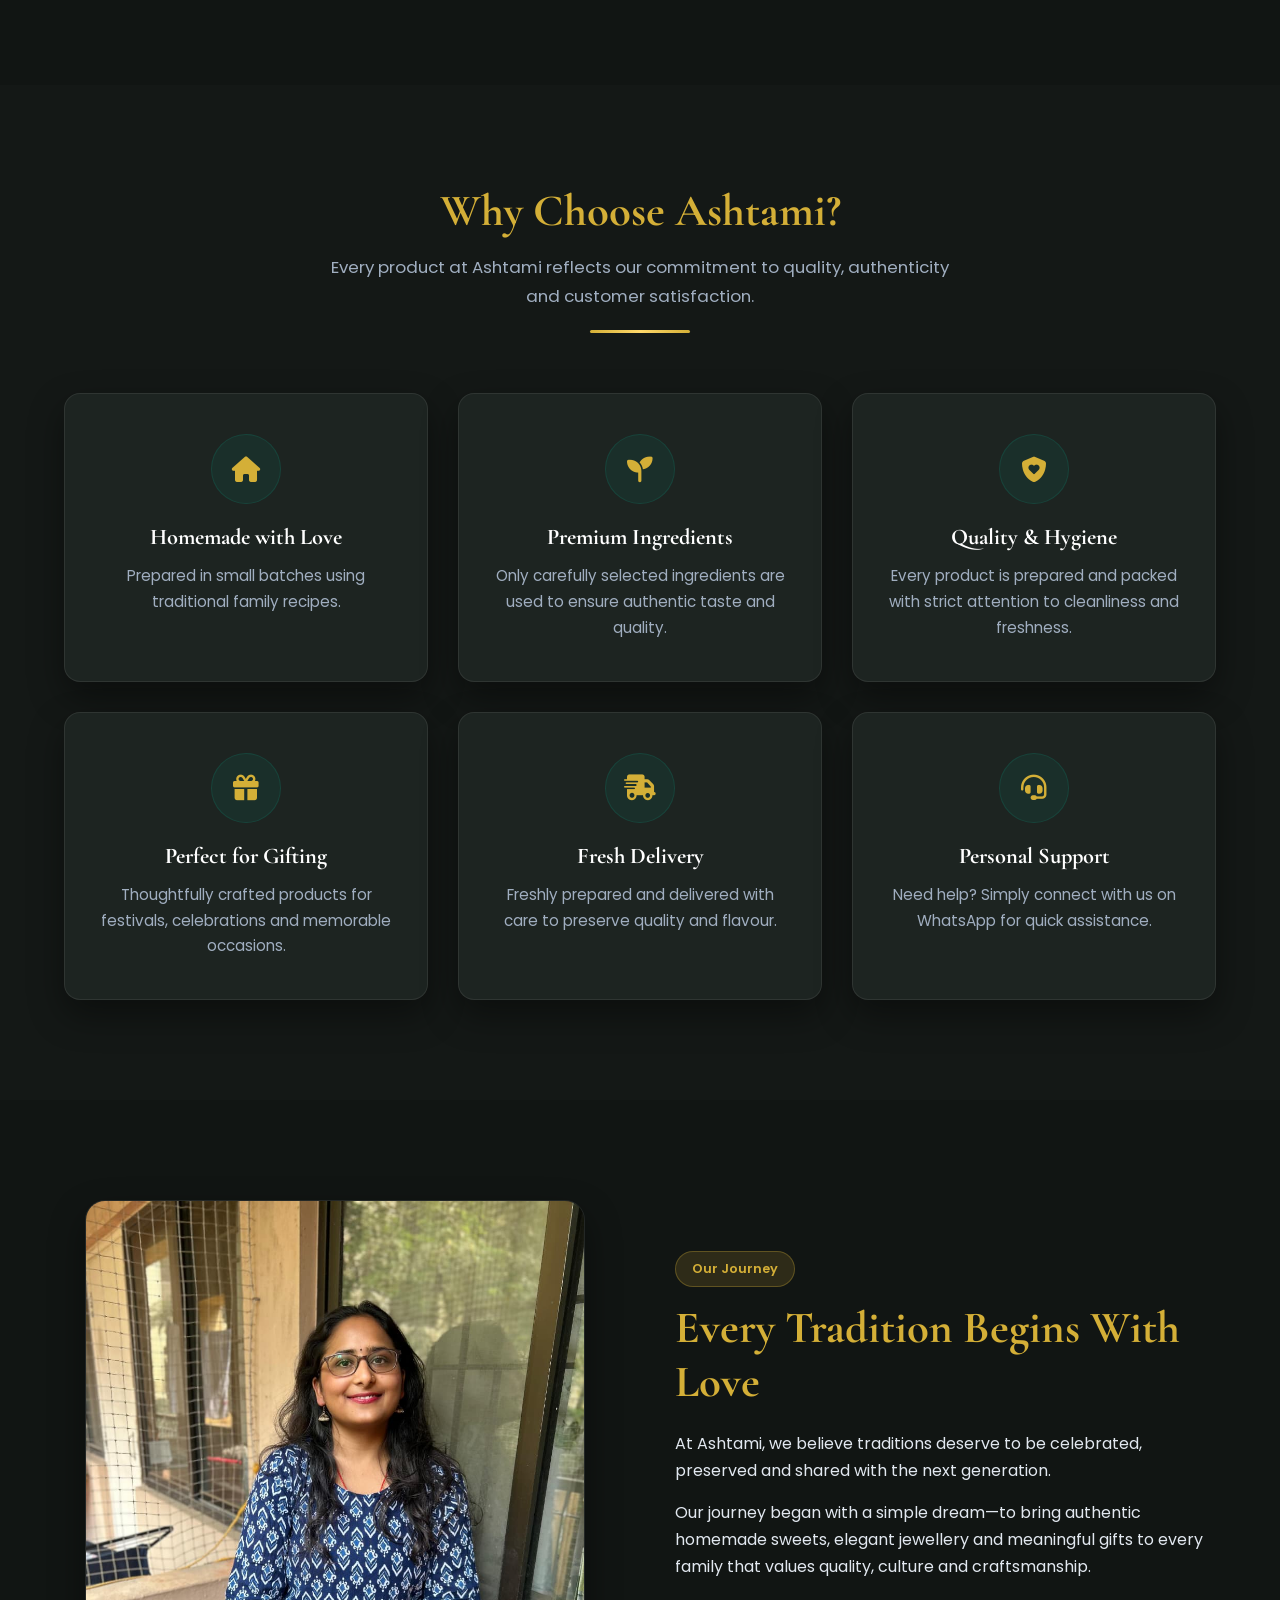
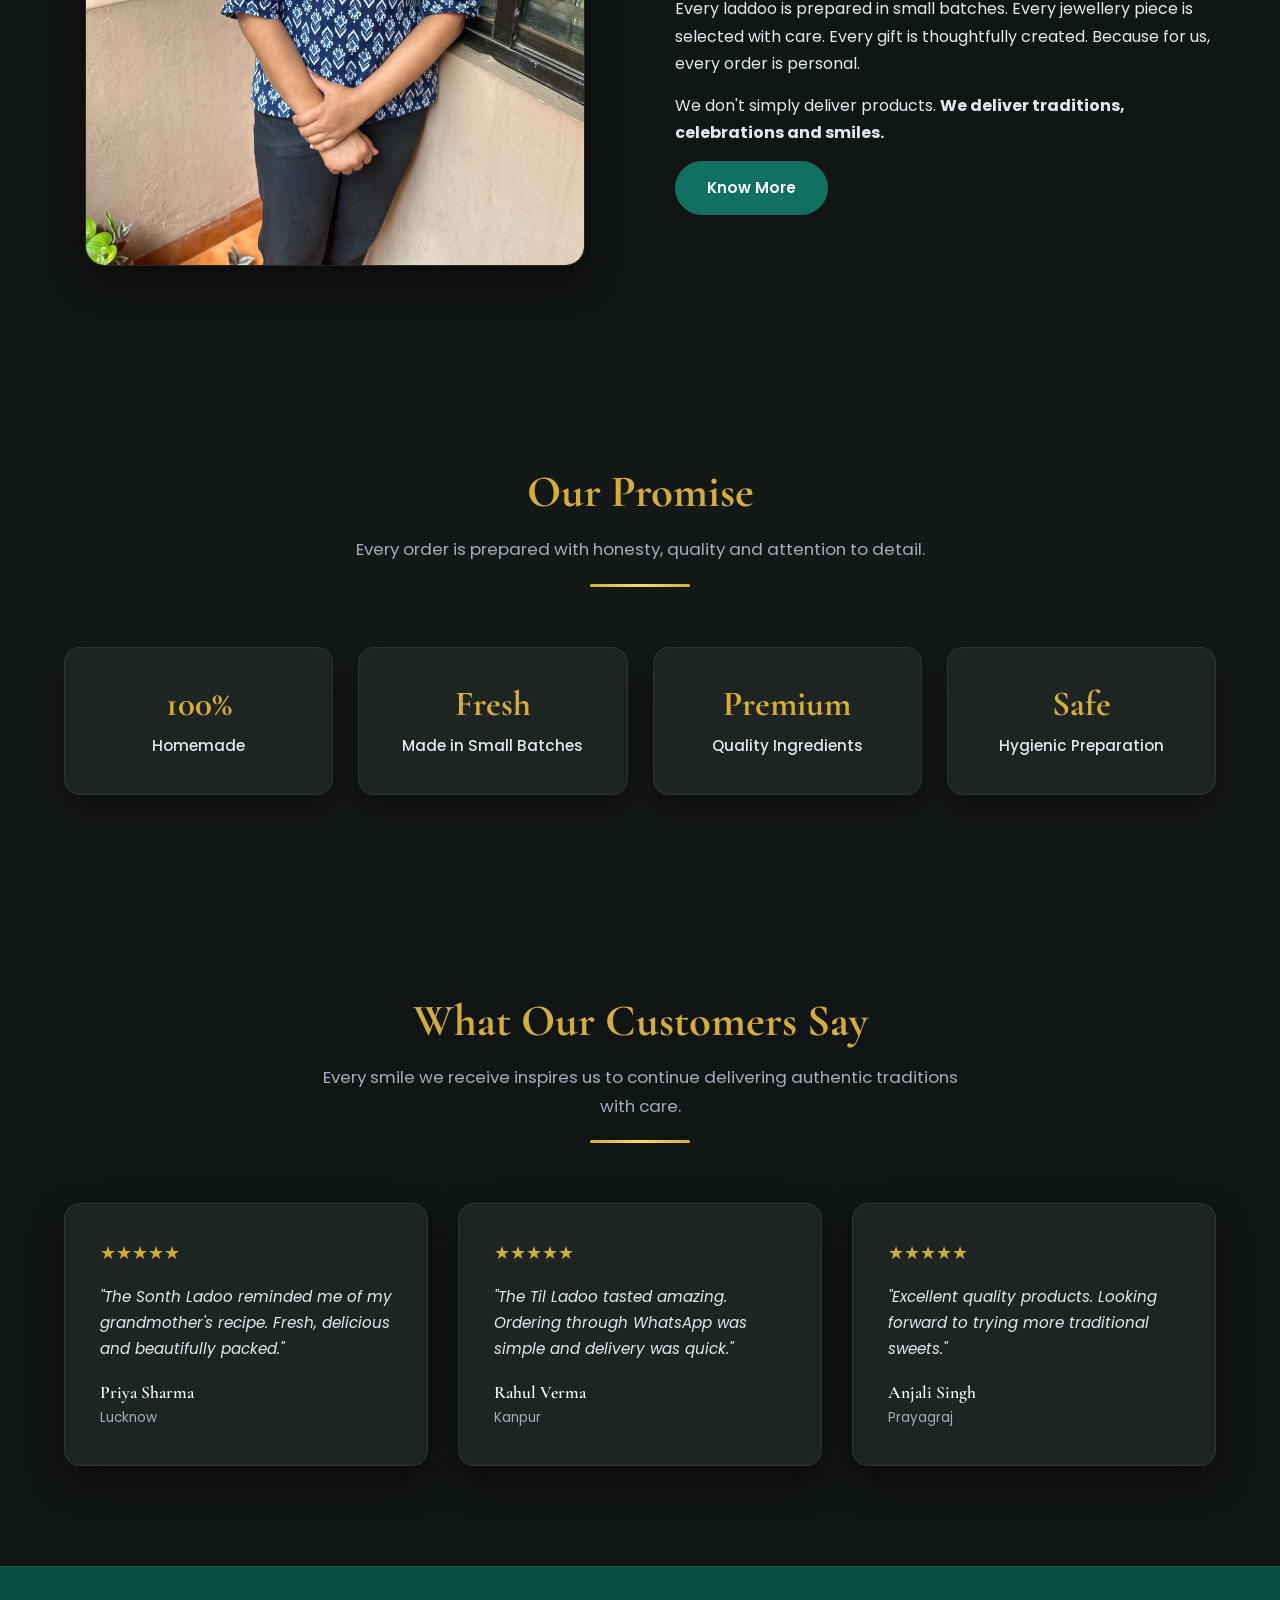
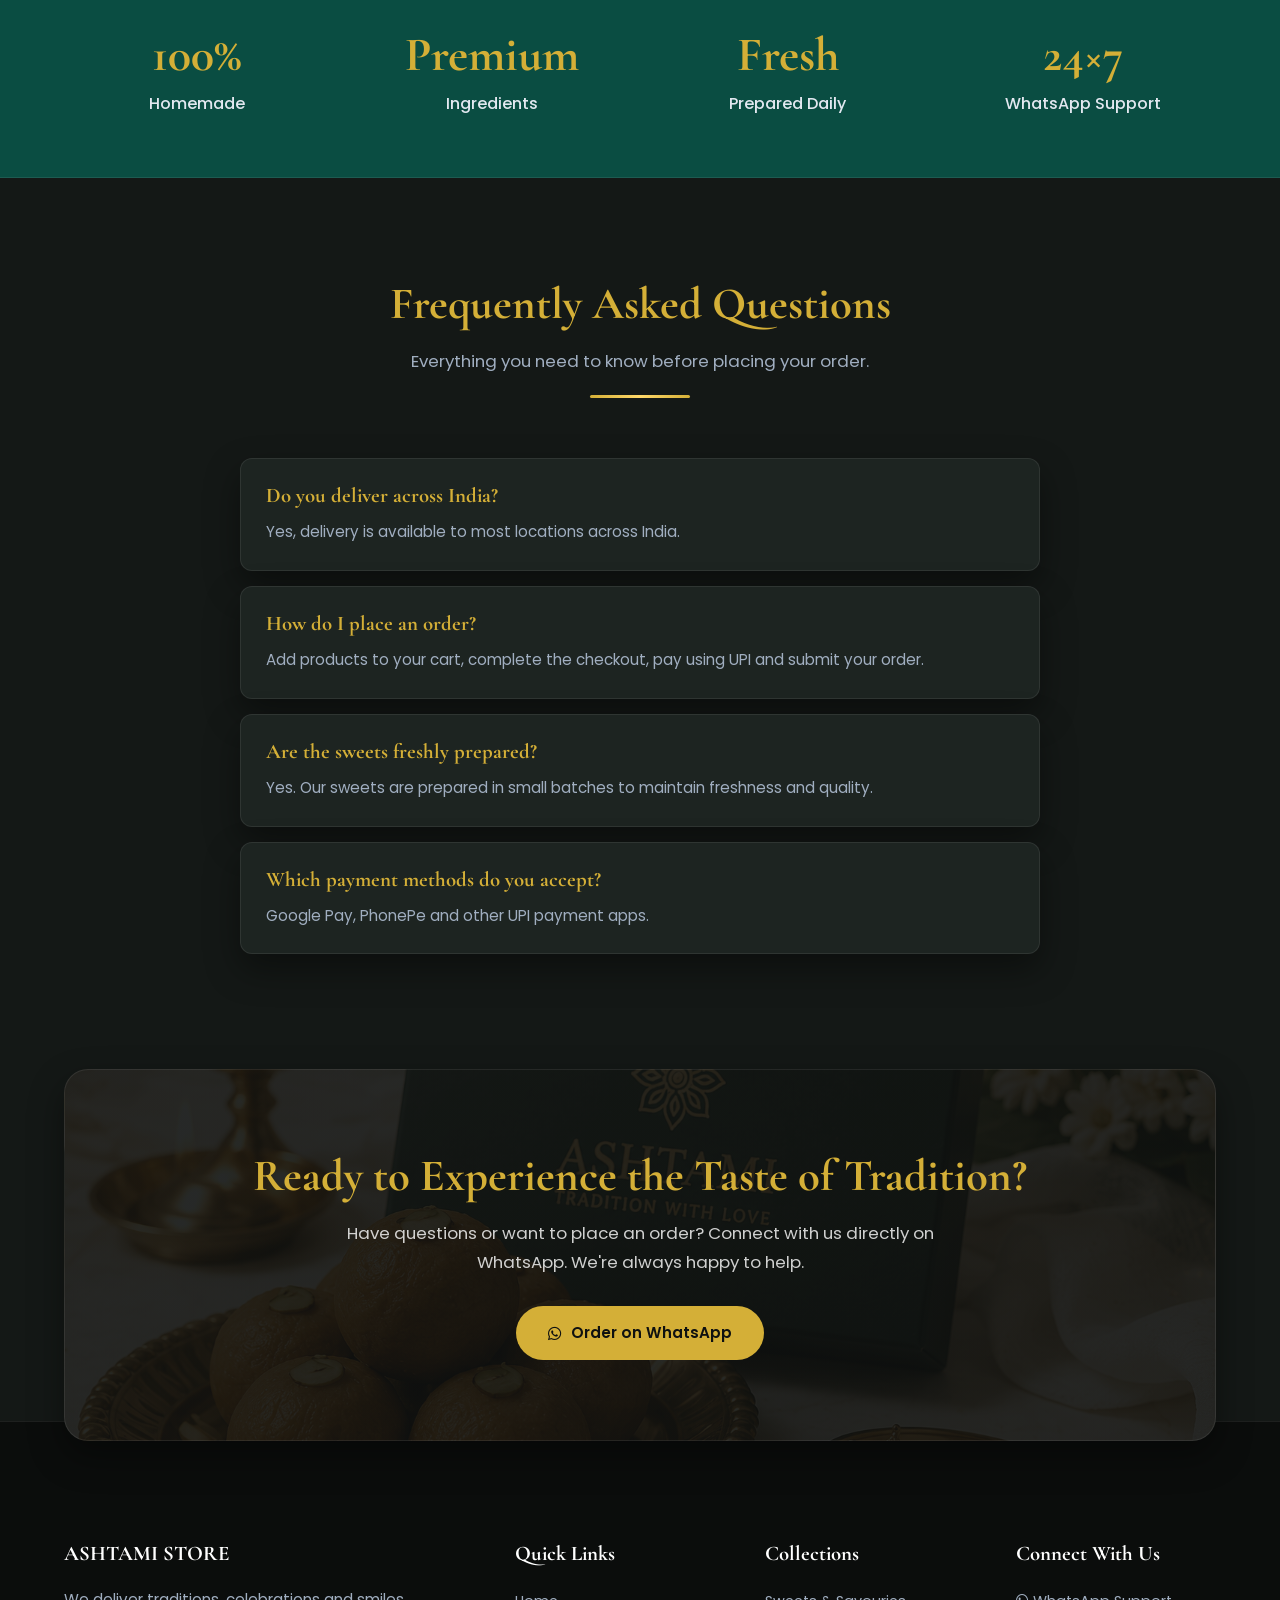
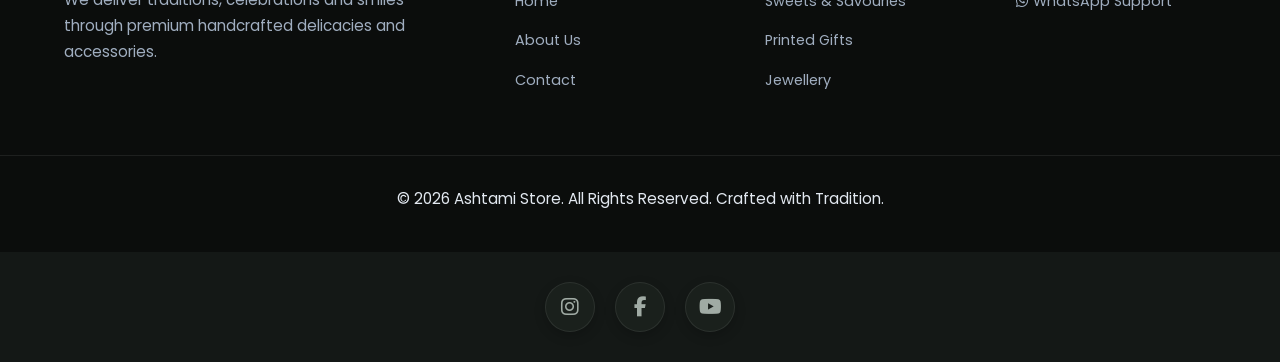
==== commit 269a55d2: "Update index.html" ====
--- a/index.html
+++ b/index.html
@@ -1237,99 +1237,7 @@
             </div>
         </div>
     </section>
-    <!<!-- SCROLLING GALLERY SECTION -->
-<section class="scrolling-gallery-section">
-    <div class="container">
-        <div class="section-title">
-            <h2>Featured Collection</h2>
-            <p>Scroll horizontally to explore our handcrafted delights, jewellery and gifts.</p>
-        </div>
-        
-        <div class="gallery-scroll-container">
-            
-            <!-- Item 1 -->
-            <div class="scroll-card">
-                <div class="scroll-img-wrapper">
-                    <span class="scroll-tag">Sweets</span>
-                    <img src="sweet-page.png" alt="Handcrafted Besan Ladoo">
-                </div>
-                <div class="scroll-info">
-                    <h3>Handcrafted Sonth Ladoo</h3>
-                    <p>Pure ghee traditional Sonth ladoos crafted with rich roasted nuts.</p>
-                    <div class="scroll-footer">
-                        <span class="scroll-price">₹1100</span>
-                        <a href="category.html" class="btn btn-primary scroll-btn"><i class="fa-solid fa-cart-plus"></i> Add</a>
-                    </div>
-                </div>
-            </div>
-
-            <!-- Item 2 -->
-            <div class="scroll-card">
-                <div class="scroll-img-wrapper">
-                    <span class="scroll-tag">Jewellery</span>
-                    <img src="Hero.png" alt="Royal Kundan Set">
-                </div>
-                <div class="scroll-info">
-                    <h3>Oxidised Lotus Pearl Drop Earrings</h3>
-                    <p>Oxidised Lotus Pearl Drop Earrings.</p>
-                    <div class="scroll-footer">
-                        <span class="scroll-price">₹219</span>
-                        <a href="product-jewellery.html" class="btn btn-primary scroll-btn"><i class="fa-solid fa-cart-plus"></i> Add</a>
-                    </div>
-                </div>
-            </div>
-
-            <!-- Item 3 -->
-            <div class="scroll-card">
-                <div class="scroll-img-wrapper">
-                    <span class="scroll-tag">jewellery</span>
-                    <img src="box.png" alt="Personalized Gift Box">
-                </div>
-                <div class="scroll-info">
-                    <h3>Imitation jewellery</h3>
-                    <p>Silver oxidised finish camel Drop earrings for Women
-.</p>
-                    <div class="scroll-footer">
-                        <span class="scroll-price">₹250</span>
-                        <a href="product-gift.html" class="btn btn-primary scroll-btn"><i class="fa-solid fa-cart-plus"></i> Add</a>
-                    </div>
-                </div>
-            </div>
-
-            <!-- Item 4 -->
-            <div class="scroll-card">
-                <div class="scroll-img-wrapper">
-                    <span class="scroll-tag">Sweets</span>
-                    <img src="coconut-ladoo.png" alt="Coconut Ladoo">
-                </div>
-                <div class="scroll-info">
-                    <h3>Fresh Coconut Ladoo</h3>
-                    <p>Delicate, freshly made coconut ladoos infused with cardamom.</p>
-                    <div class="scroll-footer">
-                        <span class="scroll-price">₹380</span>
-                        <a href="category.html" class="btn btn-primary scroll-btn"><i class="fa-solid fa-cart-plus"></i> Add</a>
-                    </div>
-                </div>
-            </div>
-
-            <!-- Item 5 -->
-            <div class="scroll-card">
-                <div class="scroll-img-wrapper">
-                    <span class="scroll-tag">Jewellery</span>
-                    <img src="Hero.png" alt="Gold Temple Necklace">
-                </div>
-                <div class="scroll-info">
-                    <h3>Animal shaped drop earring</h3>
-                    <p>Classic style and design crafted with delicate finish .</p>
-                    <div class="scroll-footer">
-                        <span class="scroll-price">₹199</span>
-                        <a href="product-jewellery.html" class="btn btn-primary scroll-btn"><i class="fa-solid fa-cart-plus"></i> Add</a>
-                    </div>
-                </div>
-            </div>
-
-        </div>
-    </div>
+   
 </section>
     <!-- ASHTAMI SWEETS SHOWCASE -->
     <section class="sweets-section">
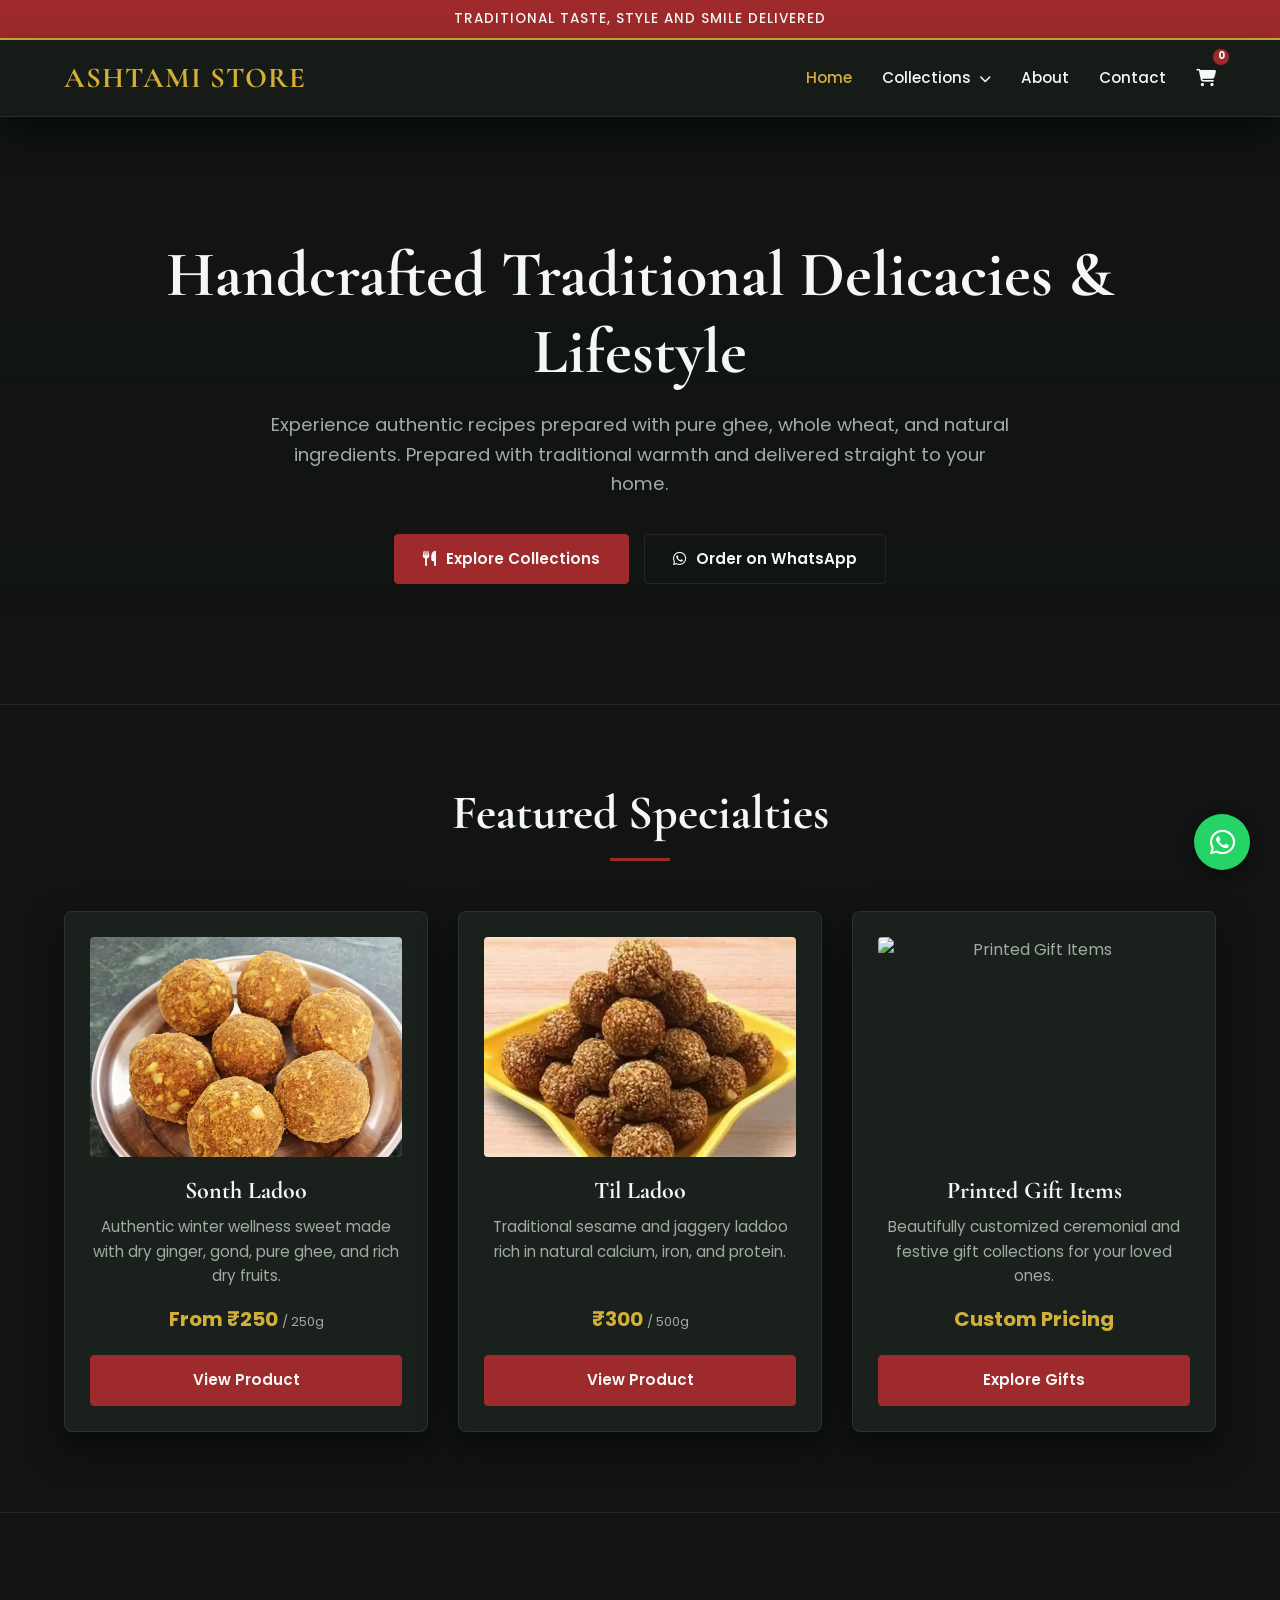
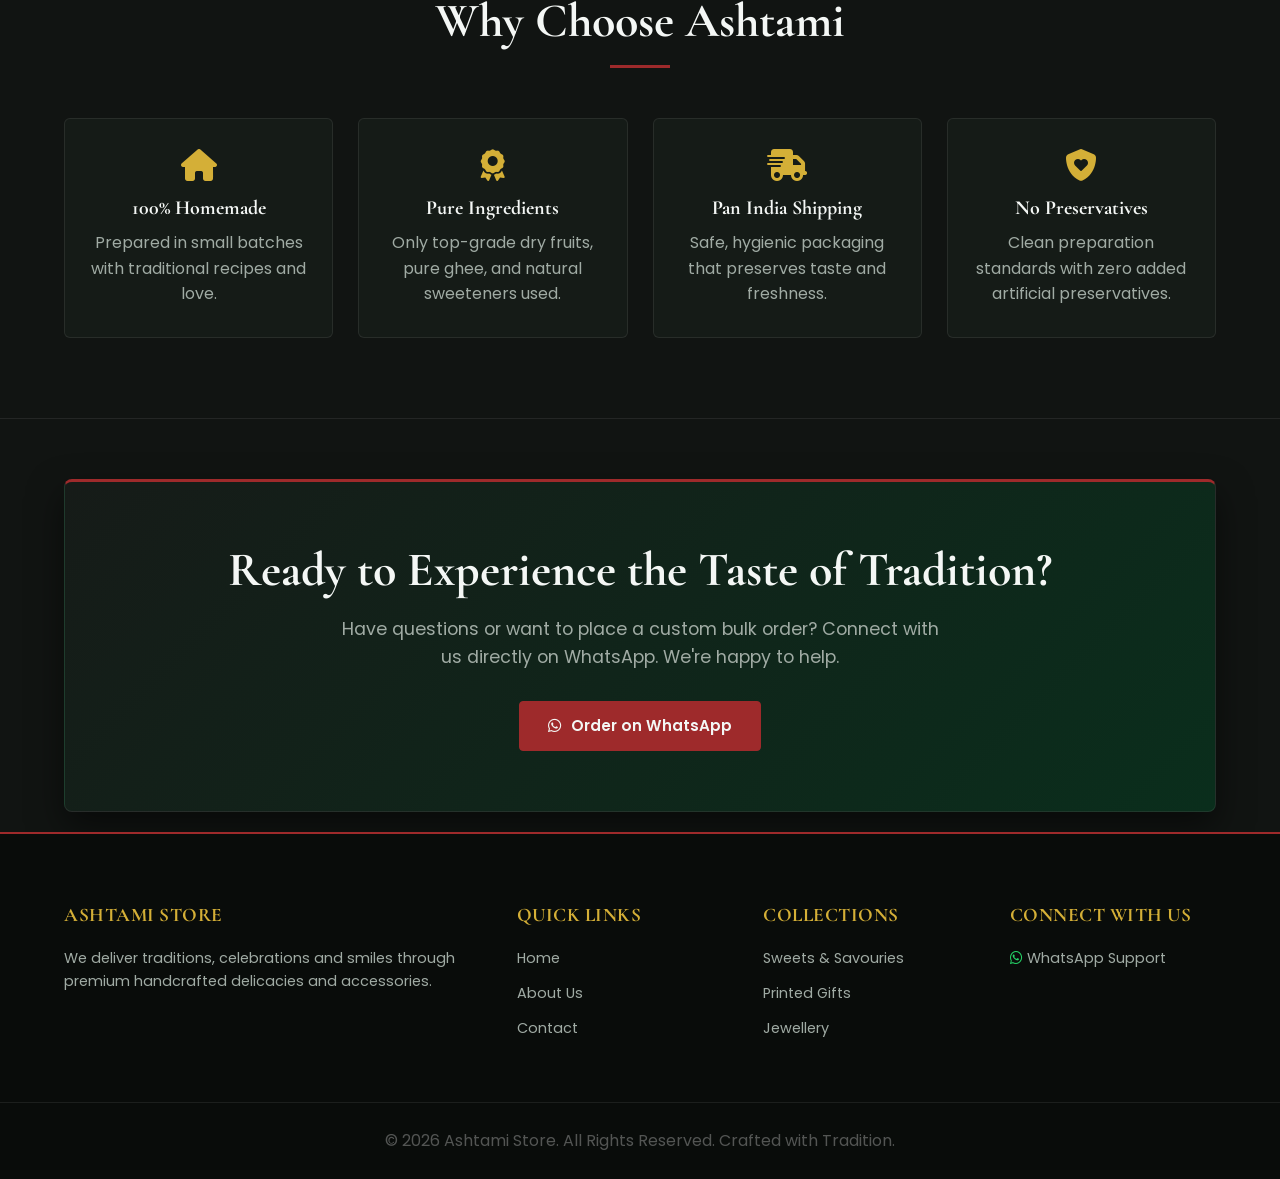
==== commit 02bbe7bc: "Update index.html" ====
--- a/index.html
+++ b/index.html
@@ -3,36 +3,36 @@
 <head>
     <meta charset="UTF-8">
     <meta name="viewport" content="width=device-width, initial-scale=1.0">
-    <title>Ashtami | Traditional Taste, Style and Smile Delivered</title>
-    <meta name="description" content="Discover Ashtami's handcrafted traditional sweets, savouries, jewellery and personalised gift items made with love and delivered with care.">
-
-    <!-- Fonts & Icons -->
+    <title>Ashtami | Authentic Homemade Sweets & Delicacies</title>
+    <meta name="description" content="Discover handcrafted homemade sweets, savouries, gifts, and jewellery from Ashtami Store. Traditional taste delivered to your doorstep.">
+    
     <link rel="preconnect" href="https://fonts.googleapis.com">
     <link rel="preconnect" href="https://fonts.gstatic.com" crossorigin>
-    <link href="https://fonts.googleapis.com/css2?family=Cormorant+Garamond:wght=500;600;700&family=Poppins:wght=300;400;500;600;700&display=swap" rel="stylesheet">
+    <link href="https://fonts.googleapis.com/css2?family=Cormorant+Garamond:wght@500;600;700&family=Poppins:wght@300;400;500;600;700&display=swap" rel="stylesheet">
     <link rel="stylesheet" href="https://cdnjs.cloudflare.com/ajax/libs/font-awesome/6.6.0/css/all.min.css">
-
+    
     <style>
-        /*====================================
-        DARK THEME DESIGN SYSTEM & RESET
-        =====================================*/
+        /*=========================================================
+        DESIGN SYSTEM VARIABLES
+        =========================================================*/
         :root {
-            --primary: #117060;
-            --primary-dark: #0a4d42;
-            --secondary: #D4AF37;
-            --secondary-hover: #f1cb53;
-            --accent: #E54B4B;
-            --dark: #0f1110;
-            --light: #ffffff;
-            --background: #141816;
-            --card-bg: #1d2421;
-            --text-main: #e2e8f0;
-            --text-muted: #a0aec0;
+            --primary: #0a2e1c;
+            --secondary: #d4af37;
+            --accent: #9e2a2b;       /* Festive Deep Red */
+            --accent-bright: #cc3333;/* Festive Accent Pop */
+            --dark-bg: #111412;      /* Premium Dark Base */
+            --header-bg: #161b18;
+            --card-bg: #1a201c;
             --border-color: rgba(255, 255, 255, 0.08);
-            --shadow: 0 15px 35px rgba(0, 0, 0, 0.4);
-            --transition: all 0.3s cubic-bezier(0.4, 0, 0.2, 1);
-        }
-
+            --text-main: #f4f7f5;
+            --text-muted: #a0aba4;
+            --shadow: 0 15px 35px rgba(0, 0, 0, 0.5);
+            --transition: all 0.3s cubic-bezier(0.25, 0.8, 0.25, 1);
+        }
+
+        /*=========================================================
+        CORE RESET & GLOBAL STYLES
+        =========================================================*/
         * {
             margin: 0;
             padding: 0;
@@ -45,29 +45,12 @@
 
         body {
             font-family: 'Poppins', sans-serif;
-            background: var(--background);
-            color: var(--text-main);
+            background: var(--dark-bg);
+            color: var(--text-muted);
+            line-height: 1.6;
             overflow-x: hidden;
-            line-height: 1.7;
-        }
-
-        /*====================
-        TYPOGRAPHY
-        =====================*/
-        h1, h2, h3, h4 {
-            font-family: 'Cormorant Garamond', serif;
-            font-weight: 700;
-            color: var(--light);
-            line-height: 1.2;
-        }
-
-        h1 { font-size: 3.5rem; }
-        h2 { font-size: 2.8rem; text-align: center; margin-bottom: 15px; color: var(--secondary); }
-        h3 { font-size: 1.8rem; color: var(--light); }
-        p { font-size: 0.95rem; color: var(--text-main); }
-        a { text-decoration: none; color: inherit; }
-        ul { list-style: none; }
-        img { width: 100%; height: auto; display: block; }
+            -webkit-text-size-adjust: 100%;
+        }
 
         .container {
             width: 90%;
@@ -76,76 +59,116 @@
         }
 
         section {
-            padding: 100px 0;
-        }
-
+            padding: 80px 0;
+            border-bottom: 1px solid var(--border-color);
+        }
+
+        /* Typography */
+        h1, h2, h3, h4, h5, h6 {
+            font-family: 'Cormorant Garamond', serif;
+            color: var(--text-main);
+            font-weight: 700;
+            line-height: 1.2;
+        }
+
+        h1 { font-size: clamp(2.5rem, 5vw, 4rem); }
+        h2 { font-size: clamp(2rem, 4vw, 3rem); }
+        h3 { font-size: clamp(1.4rem, 3vw, 1.8rem); }
+
+        p { font-size: 1rem; }
+
+        img {
+            max-width: 100%;
+            height: auto;
+            display: block;
+            object-fit: cover;
+        }
+
+        a {
+            text-decoration: none;
+            color: inherit;
+            transition: var(--transition);
+        }
+
+        /* Reusable Components */
         .section-title {
             text-align: center;
-            margin-bottom: 60px;
-        }
-
-        .section-title p {
-            max-width: 650px;
-            margin: 0 auto;
-            font-size: 1.05rem;
-            color: var(--text-muted);
-        }
-
+            margin-bottom: 50px;
+            position: relative;
+        }
+
+        .section-title h2 {
+            margin-bottom: 15px;
+        }
+
+        .section-title::after {
+            content: '';
+            display: block;
+            width: 60px;
+            height: 3px;
+            background: var(--accent);
+            margin: 15px auto 0;
+        }
+
+        /* Buttons */
         .btn {
             display: inline-flex;
             align-items: center;
             justify-content: center;
-            gap: 10px;
-            padding: 14px 32px;
-            border-radius: 50px;
+            padding: 12px 28px;
+            border-radius: 4px;
             font-weight: 600;
             font-size: 0.95rem;
-            transition: var(--transition);
+            gap: 10px;
             cursor: pointer;
-            border: none;
+            border: 1px solid transparent;
             width: max-content;
         }
 
         .btn-primary {
-            background: var(--primary);
-            color: var(--light);
+            background: var(--accent);
+            color: var(--text-main);
+            border-color: var(--accent);
         }
 
         .btn-primary:hover {
-            background: var(--primary-dark);
+            background: var(--accent-bright);
             transform: translateY(-2px);
-            box-shadow: 0 5px 15px rgba(17, 112, 96, 0.4);
+            box-shadow: 0 5px 15px rgba(158, 42, 43, 0.4);
         }
 
         .btn-secondary {
-            background: var(--secondary);
-            color: var(--dark);
+            background: transparent;
+            color: var(--text-main);
+            border-color: var(--border-color);
         }
 
         .btn-secondary:hover {
-            background: var(--secondary-hover);
+            background: rgba(255, 255, 255, 0.03);
+            border-color: var(--secondary);
+            color: var(--secondary);
             transform: translateY(-2px);
-            box-shadow: 0 5px 15px rgba(212, 175, 55, 0.4);
-        }
-
-        /*====================
-        STICKY HEADER & NAVBAR
-        =====================*/
+        }
+
+        /*=========================================================
+        HEADER, NAVIGATION & ANNOUNCEMENT BAR
+        =========================================================*/
         .top-bar {
-            background: var(--primary-dark);
-            color: var(--light);
-            padding: 10px;
+            background: var(--accent);
+            color: var(--text-main);
+            padding: 8px 0;
             text-align: center;
             font-size: 0.85rem;
+            font-weight: 500;
             letter-spacing: 1px;
-            font-weight: 500;
-            border-bottom: 1px solid var(--border-color);
+            text-transform: uppercase;
+            border-bottom: 2px solid var(--secondary);
         }
 
         header {
             position: sticky;
             top: 0;
-            background: #161b18;
+            background: var(--header-bg);
             border-bottom: 1px solid var(--border-color);
             z-index: 1000;
             box-shadow: var(--shadow);
@@ -156,6 +179,7 @@
             display: flex;
             justify-content: space-between;
             align-items: center;
+            position: relative;
         }
 
         .logo {
@@ -170,53 +194,90 @@
             display: flex;
             align-items: center;
             gap: 30px;
+            list-style: none;
         }
 
         nav ul li a {
-            font-size: 0.9rem;
+            font-size: 0.95rem;
             font-weight: 500;
             color: var(--text-main);
-            transition: var(--transition);
-        }
-
-        nav ul li a:hover {
+            padding: 8px 0;
+            position: relative;
+        }
+
+        nav ul li a:hover,
+        nav ul li.active > a {
             color: var(--secondary);
         }
 
+        /* Dropdown Setup */
         .dropdown {
             position: relative;
+        }
+
+        .dropdown-toggle {
+            font-size: 0.75rem;
+            margin-left: 4px;
+            pointer-events: none;
         }
 
         .dropdown-menu {
             position: absolute;
             top: 100%;
-            left: 0;
+            left: 50%;
+            transform: translateX(-50%) translateY(15px);
             background: #1d2421;
+            min-width: 240px;
+            border-radius: 4px;
+            padding: 10px 0;
+            border: 1px solid var(--border-color);
             box-shadow: var(--shadow);
-            border-radius: 8px;
-            padding: 15px 0;
-            min-width: 220px;
-            display: none;
-            margin-top: 10px;
-            border: 1px solid var(--border-color);
+            opacity: 0;
+            visibility: hidden;
+            display: flex;
+            flex-direction: column;
+            gap: 0;
+            transition: var(--transition);
+        }
+
+        .dropdown-menu::before {
+            content: '';
+            position: absolute;
+            top: -5px;
+            left: 50%;
+            transform: translateX(-50%) rotate(45deg);
+            width: 10px;
+            height: 10px;
+            background: #1d2421;
+            border-left: 1px solid var(--border-color);
+            border-top: 1px solid var(--border-color);
+        }
+
+        .dropdown-menu li {
+            width: 100%;
         }
 
         .dropdown-menu li a {
             display: block;
-            padding: 8px 25px;
+            padding: 10px 20px;
             font-size: 0.85rem;
             color: var(--text-muted);
+            width: 100%;
         }
 
         .dropdown-menu li a:hover {
-            background: rgba(255, 255, 255, 0.05);
+            background: rgba(255, 255, 255, 0.03);
             color: var(--secondary);
+            padding-left: 25px;
         }
 
         .dropdown:hover .dropdown-menu {
-            display: block;
-        }
-
+            opacity: 1;
+            visibility: visible;
+            transform: translateX(-50%) translateY(5px);
+        }
+
+        /* Cart Icon Spec */
         .cart-icon {
             position: relative;
             font-size: 1.1rem;
@@ -224,728 +285,210 @@
 
         .cart-count {
             position: absolute;
-            top: -8px;
-            right: -12px;
+            top: -10px;
+            right: -14px;
             background: var(--accent);
-            color: var(--light);
-            font-size: 0.7rem;
+            color: var(--text-main);
+            font-size: 0.65rem;
+            font-weight: 700;
             width: 18px;
             height: 18px;
             border-radius: 50%;
             display: flex;
             align-items: center;
             justify-content: center;
-            font-family: 'Poppins', sans-serif;
-        }
-
+            border: 1px solid var(--header-bg);
+        }
+
+        /* Mobile Hamburger Icon Styling */
         .menu-toggle {
             display: none;
-            font-size: 1.4rem;
+            font-size: 1.5rem;
             cursor: pointer;
-            color: var(--light);
-        }
-
-        /*====================
+            color: var(--text-main);
+            padding: 5px;
+            transition: var(--transition);
+        }
+
+        .menu-toggle:hover {
+            color: var(--secondary);
+        }
+
+        /*=========================================================
         HERO SECTION
-        =====================*/
+        =========================================================*/
         .hero {
-            background: #111513;
-            padding: 80px 0;
-        }
-
-        .hero-content {
-            display: grid;
-            grid-template-columns: 1fr 1fr;
-            gap: 50px;
-            align-items: center;
-        }
-
-        .hero-text h1 {
+            background: linear-gradient(rgba(17, 20, 18, 0.82), rgba(17, 20, 18, 0.95)), url('hero-bg.jpg') center/cover no-repeat;
+            padding: 120px 0;
+            text-align: center;
+            position: relative;
+        }
+
+        .hero h1 {
             margin-bottom: 20px;
-        }
-
-        .hero-text p {
-            font-size: 1.05rem;
-            margin-bottom: 35px;
+            color: var(--text-main);
+        }
+
+        .hero p {
+            max-width: 750px;
+            margin: 0 auto 35px auto;
+            font-size: 1.15rem;
             color: var(--text-muted);
         }
 
-        .hero-buttons {
+        .hero-btns {
             display: flex;
             gap: 15px;
-        }
-
-        .hero-image img {
-            border-radius: 20px;
-            box-shadow: 0 20px 40px rgba(0, 0, 0, 0.5);
-            border: 1px solid var(--border-color);
-            max-width: 500px;
-            margin: 0 auto;
-        }
-/*====================================
-SCROLLING GALLERY SECTION
-=====================================*/
-.scrolling-gallery-section {
-    padding: 80px 0;
-    background: var(--dark);
-    border-bottom: 1px solid var(--border-color);
-    overflow: hidden;
-}
-
-/* Horizontal Scroll Container */
-.gallery-scroll-container {
-    display: flex;
-    gap: 25px;
-    overflow-x: auto;
-    padding: 20px 5px 30px 5px;
-    scroll-behavior: smooth;
-    -webkit-overflow-scrolling: touch;
-    scroll-snap-type: x mandatory;
-}
-
-/* Custom Scrollbar Styling */
-.gallery-scroll-container::-webkit-scrollbar {
-    height: 6px;
-}
-
-.gallery-scroll-container::-webkit-scrollbar-track {
-    background: var(--dark);
-    border-radius: 10px;
-}
-
-.gallery-scroll-container::-webkit-scrollbar-thumb {
-    background: var(--border-color);
-    border-radius: 10px;
-}
-
-.gallery-scroll-container::-webkit-scrollbar-thumb:hover {
-    background: var(--secondary);
-}
-
-/* Gallery Item Card */
-.scroll-card {
-    flex: 0 0 280px;
-    scroll-snap-align: start;
-    background: var(--card-bg);
-    border-radius: 16px;
-    overflow: hidden;
-    border: 1px solid var(--border-color);
-    box-shadow: var(--shadow);
-    transition: var(--transition);
-    display: flex;
-    flex-direction: column;
-}
-
-.scroll-card:hover {
-    transform: translateY(-8px);
-    border-color: var(--secondary);
-    box-shadow: 0 20px 40px rgba(0, 0, 0, 0.6), 0 0 15px rgba(212, 175, 55, 0.2);
-}
-
-.scroll-img-wrapper {
-    position: relative;
-    width: 100%;
-    height: 240px;
-    overflow: hidden;
-}
-
-.scroll-img-wrapper img {
-    width: 100%;
-    height: 100%;
-    object-fit: cover;
-    transition: transform 0.5s cubic-bezier(0.4, 0, 0.2, 1);
-}
-
-.scroll-card:hover .scroll-img-wrapper img {
-    transform: scale(1.08);
-}
-
-.scroll-tag {
-    position: absolute;
-    top: 15px;
-    left: 15px;
-    background: rgba(15, 17, 16, 0.85);
-    color: var(--secondary);
-    border: 1px solid var(--secondary);
-    font-size: 0.75rem;
-    font-weight: 600;
-    padding: 4px 12px;
-    border-radius: 50px;
-    backdrop-filter: blur(4px);
-}
-
-.scroll-info {
-    padding: 20px;
-    display: flex;
-    flex-direction: column;
-    flex-grow: 1;
-    justify-content: space-between;
-}
-
-.scroll-info h3 {
-    font-size: 1.15rem;
-    margin-bottom: 6px;
-    color: var(--light);
-    white-space: nowrap;
-    overflow: hidden;
-    text-overflow: ellipsis;
-}
-
-.scroll-info p {
-    font-size: 0.85rem;
-    color: var(--text-muted);
-    margin-bottom: 15px;
-    line-height: 1.4;
-    display: -webkit-box;
-    -webkit-line-clamp: 2;
-    -webkit-box-orient: vertical;
-    overflow: hidden;
-}
-
-.scroll-footer {
-    display: flex;
-    align-items: center;
-    justify-content: space-between;
-    margin-top: auto;
-    padding-top: 10px;
-    border-top: 1px solid var(--border-color);
-}
-
-.scroll-price {
-    font-family: 'Cormorant Garamond', serif;
-    font-size: 1.25rem;
-    font-weight: 700;
-    color: var(--secondary);
-}
-
-.scroll-btn {
-    padding: 6px 14px;
-    font-size: 0.8rem;
-    border-radius: 50px;
-}
-        /* ==========================
-        ASHTAMI SWEETS SECTION
-        ========================== */
-        .sweets-section {
-            padding: 100px 20px;
-            background: linear-gradient(135deg,#050505,#121212,#1a1208);
-        }
-
-        .section-subtitle {
-            text-align: center;
-            color: #cfcfcf;
-            font-size: 18px;
-            margin-bottom: 60px;
-            line-height: 1.6;
-        }
-
-        .sweets-grid {
-            display: grid;
-            grid-template-columns: repeat(auto-fit,minmax(320px,1fr));
-            gap: 35px;
-        }
-
-        .sweet-card {
-            background: linear-gradient(145deg, rgba(255,255,255,0.05), rgba(255,255,255,0.02));
-            border: 1px solid rgba(212,175,55,0.25);
-            border-radius: 22px;
-            overflow: hidden;
-            backdrop-filter: blur(12px);
-            box-shadow: 0 10px 30px rgba(0,0,0,0.5);
-            transition: all 0.4s ease;
-            text-align: center;
-        }
-
-        .sweet-card:hover {
-            transform: translateY(-12px);
-            border-color: #D4AF37;
-            box-shadow: 0 20px 50px rgba(0,0,0,0.7), 0 0 25px rgba(212,175,55,0.25);
-        }
-
-        .sweet-card img {
-            width: 100%;
-            height: 350px;
-            object-fit: cover;
-            display: block;
-        }
-
-        .sweet-card h3 {
-            padding: 25px 20px 10px;
-            color: #FFD86A;
-            font-size: 26px;
-            font-family: 'Playfair Display', serif;
-        }
-
-        .sweet-card p {
-            color: #b5b5b5;
-            padding: 0 20px 25px;
-            font-size: 15px;
-            line-height: 1.6;
-        }
-
-        .section-title::after {
-            content: '';
-            display: block;
-            width: 100px;
-            height: 3px;
-            background: linear-gradient(to right,#D4AF37,#FFD86A,#D4AF37);
-            margin: 20px auto 0;
-            border-radius: 10px;
-        }
-
-        /*====================
-        COLLECTIONS (CATEGORIES)
-        =====================*/
-        .categories {
+            justify-content: center;
+            flex-wrap: wrap;
+        }
+
+        /*=========================================================
+        FEATURED PRODUCTS GRID
+        =========================================================*/
+        .product-grid-3 {
             display: grid;
             grid-template-columns: repeat(3, 1fr);
             gap: 30px;
         }
 
-        .category-card {
+        .product-card {
             background: var(--card-bg);
-            border-radius: 16px;
-            overflow: hidden;
+            border: 1px solid var(--border-color);
+            border-radius: 8px;
+            padding: 25px;
+            text-align: center;
             box-shadow: var(--shadow);
             transition: var(--transition);
             display: flex;
             flex-direction: column;
-            border: 1px solid var(--border-color);
-        }
-
-        .category-card:hover {
-            transform: translateY(-8px);
-            border-color: var(--secondary);
-        }
-
-        .category-card img {
-            height: 240px;
-            object-fit: cover;
-            border-bottom: 1px solid var(--border-color);
-        }
-
-        .category-content {
-            padding: 30px;
-            text-align: center;
-            flex-grow: 1;
-            display: flex;
-            flex-direction: column;
             justify-content: space-between;
-            align-items: center;
-        }
-
-        .category-content h3 {
-            margin-bottom: 10px;
-        }
-
-        .category-content p {
-            margin-bottom: 20px;
-            color: var(--text-muted);
-        }
-
-        /*====================
-        SIGNATURE PRODUCTS
-        =====================*/
-        #signature-products {
-            background: #111513;
-        }
-
-        .signature-product {
-            display: grid;
-            grid-template-columns: 1fr 1fr;
-            gap: 80px;
-            align-items: center;
-            margin-bottom: 100px;
-        }
-
-        .signature-product:last-child {
-            margin-bottom: 0;
-        }
-
-        .signature-product.reverse {
-            direction: rtl;
-        }
-
-        .signature-product.reverse .signature-content {
-            direction: ltr;
-        }
-
-        .signature-image img {
-            width: 100%;
-            max-width: 500px;
-            height: auto;
-            display: block;
-            object-fit: cover;
-            border-radius: 20px;
-            box-shadow: var(--shadow);
-            transition: var(--transition);
-            border: 1px solid var(--border-color);
-            margin: 0 auto;
-        }
-
-        .signature-image img:hover {
-            transform: scale(1.02);
-        }
-
-        .badge {
-            display: inline-block;
-            background: rgba(212, 175, 55, 0.15);
-            color: var(--secondary);
-            padding: 6px 16px;
-            border-radius: 50px;
-            font-size: 0.8rem;
-            font-weight: 600;
-            margin-bottom: 15px;
-            text-transform: uppercase;
-            letter-spacing: 0.5px;
-            border: 1px solid rgba(212, 175, 55, 0.3);
-        }
-
-        .signature-content h2 {
-            text-align: left;
-            margin-bottom: 15px;
-        }
-
-        .features {
-            display: flex;
-            flex-wrap: wrap;
-            gap: 10px;
-            margin: 25px 0;
-        }
-
-        .features span {
-            background: #1a221f;
-            padding: 8px 16px;
-            border-radius: 50px;
-            font-size: 0.85rem;
-            font-weight: 500;
-            color: var(--secondary);
-            border: 1px solid var(--border-color);
-        }
-
-        .price-box {
-            background: #161c1a;
-            padding: 25px;
-            border-radius: 12px;
-            margin-bottom: 25px;
-            border-left: 4px solid var(--secondary);
-            border: 1px solid var(--border-color);
-        }
-
-        .price-box h3 {
-            font-size: 1.3rem;
-            margin-bottom: 15px;
-        }
-
-        .price-box p {
-            display: flex;
-            justify-content: space-between;
-            margin-bottom: 10px;
-            font-size: 0.95rem;
-        }
-
-        .price-box span {
-            font-weight: 700;
-            color: var(--secondary);
-            font-size: 1.1rem;
-        }
-
-        .signature-action-btns {
-            display: flex;
-            gap: 15px;
-            flex-wrap: wrap;
-        }
-
-        /*====================
-        WHY CHOOSE US
-        =====================*/
-        .why-grid {
-            display: grid;
-            grid-template-columns: repeat(3, 1fr);
-            gap: 30px;
-        }
-
-        .why-card {
-            background: var(--card-bg);
-            padding: 40px 30px;
-            border-radius: 16px;
-            text-align: center;
-            box-shadow: var(--shadow);
-            transition: var(--transition);
-            border: 1px solid var(--border-color);
-        }
-
-        .why-card:hover {
+        }
+
+        .product-card:hover {
             transform: translateY(-5px);
             border-color: var(--secondary);
         }
 
-        .why-icon {
-            width: 70px;
-            height: 70px;
-            background: rgba(17, 112, 96, 0.15);
+        .product-card img {
+            width: 100%;
+            height: 220px;
+            object-fit: cover;
+            border-radius: 4px;
+            margin-bottom: 20px;
+        }
+
+        .product-card h3 {
+            margin-bottom: 10px;
+            font-size: 1.5rem;
+        }
+
+        .product-card p {
+            font-size: 0.95rem;
+            margin-bottom: 15px;
+        }
+
+        .product-card .price {
+            font-size: 1.25rem;
             color: var(--secondary);
-            border-radius: 50%;
-            display: flex;
-            justify-content: center;
-            align-items: center;
-            font-size: 1.6rem;
-            margin: 0 auto 20px;
-            transition: var(--transition);
-            border: 1px solid rgba(17, 112, 96, 0.3);
-        }
-
-        .why-card:hover .why-icon {
-            background: var(--primary);
-            color: var(--light);
-            transform: scale(1.05);
-        }
-
-        .why-card h3 {
-            font-size: 1.4rem;
-            margin-bottom: 12px;
-        }
-
-        .why-card p {
-            color: var(--text-muted);
-        }
-
-        /*====================
-        OUR STORY
-        =====================*/
-        #our-story {
-            background: #111513;
-        }
-
-        .story-wrapper {
-            display: grid;
-            grid-template-columns: 1fr 1fr;
-            gap: 70px;
-            align-items: center;
-        }
-
-        .story-image img {
-            border-radius: 20px;
-            box-shadow: var(--shadow);
-            border: 1px solid var(--border-color);
-            max-width: 500px;
-            margin: 0 auto;
-        }
-
-        .story-tag {
-            display: inline-block;
-            background: rgba(212, 175, 55, 0.15);
-            color: var(--secondary);
-            padding: 6px 16px;
-            border-radius: 50px;
-            font-size: 0.8rem;
-            font-weight: 600;
-            margin-bottom: 15px;
-            border: 1px solid rgba(212, 175, 55, 0.3);
-        }
-
-        .story-content h2 {
-            text-align: left;
+            font-weight: 700;
             margin-bottom: 20px;
         }
 
-        .story-content p {
-            margin-bottom: 15px;
-            font-size: 1rem;
-            color: var(--text-main);
-        }
-
-        /*====================
-        PROMISE
-        =====================*/
-        .promise-grid {
+        .product-card .btn {
+            width: 100%;
+        }
+
+        /*=========================================================
+        WHY CHOOSE US GRID
+        =========================================================*/
+        .features-grid {
             display: grid;
             grid-template-columns: repeat(4, 1fr);
             gap: 25px;
         }
 
-        .promise-item {
+        .feature-card {
+            background: rgba(26, 32, 28, 0.6);
+            border: 1px solid var(--border-color);
+            padding: 30px 20px;
+            border-radius: 6px;
+            text-align: center;
+            transition: var(--transition);
+        }
+
+        .feature-card:hover {
             background: var(--card-bg);
-            padding: 35px 25px;
-            border-radius: 16px;
+            border-color: var(--secondary);
+            transform: translateY(-3px);
+        }
+
+        .feature-card i {
+            font-size: 2rem;
+            color: var(--secondary);
+            margin-bottom: 15px;
+        }
+
+        .feature-card h3 {
+            font-size: 1.25rem;
+            margin-bottom: 10px;
+        }
+
+        /*=========================================================
+        CTA BANNER
+        =========================================================*/
+        .cta {
+            background: linear-gradient(135deg, #161b18 0%, #0a2e1c 100%);
+            border: 1px solid var(--border-color);
+            border-top: 3px solid var(--accent);
+            border-radius: 8px;
+            padding: 60px 40px;
             text-align: center;
             box-shadow: var(--shadow);
-            transition: var(--transition);
-            border: 1px solid var(--border-color);
-        }
-
-        .promise-item:hover {
-            transform: translateY(-5px);
-            border-color: var(--primary);
-        }
-
-        .promise-item h3 {
-            font-size: 2.2rem;
-            color: var(--secondary);
-            margin-bottom: 8px;
-        }
-
-        .promise-item p {
-            font-weight: 500;
-            color: var(--text-main);
-        }
-
-        /*====================
-        TESTIMONIALS
-        =====================*/
-        #testimonials {
-            background: #111513;
-        }
-
-        .testimonial-grid {
-            display: grid;
-            grid-template-columns: repeat(3, 1fr);
-            gap: 30px;
-        }
-
-        .testimonial-card {
-            background: var(--card-bg);
-            padding: 35px;
-            border-radius: 16px;
-            box-shadow: var(--shadow);
-            border: 1px solid var(--border-color);
-        }
-
-        .stars {
-            color: var(--secondary);
+        }
+
+        .cta h2 {
+            margin-bottom: 15px;
+        }
+
+        .cta p {
+            max-width: 600px;
+            margin: 0 auto 30px auto;
             font-size: 1.1rem;
-            margin-bottom: 15px;
-        }
-
-        .testimonial-card p {
-            font-style: italic;
-            margin-bottom: 20px;
-            color: var(--text-main);
-        }
-
-        .testimonial-card h4 {
-            font-size: 1.1rem;
-            font-weight: 600;
-            color: var(--light);
-        }
-
-        .testimonial-card span {
-            color: var(--text-muted);
-            font-size: 0.85rem;
-        }
-
-        /*====================
-        STATS
-        =====================*/
-        #stats {
-            background: var(--primary-dark);
-            color: var(--light);
-            padding: 60px 0;
-            border-top: 1px solid var(--border-color);
-            border-bottom: 1px solid var(--border-color);
-        }
-
-        .stats-grid {
-            display: grid;
-            grid-template-columns: repeat(4, 1fr);
-            text-align: center;
-            gap: 30px;
-        }
-
-        .stats-grid h2 {
-            font-size: 3rem;
-            color: var(--secondary);
-            margin-bottom: 5px;
-        }
-
-        .stats-grid p {
-            color: var(--text-main);
-            font-size: 1rem;
-            font-weight: 500;
-        }
-
-        /*====================
-        FAQ
-        =====================*/
-        .faq-box {
-            max-width: 800px;
-            margin: 0 auto;
-        }
-
-        .faq-item {
-            background: var(--card-bg);
-            padding: 25px;
-            margin-bottom: 15px;
-            border-radius: 12px;
-            box-shadow: var(--shadow);
-            border: 1px solid var(--border-color);
-        }
-
-        .faq-item h3 {
-            font-size: 1.3rem;
-            margin-bottom: 10px;
-            color: var(--secondary);
-        }
-
-        .faq-item p {
-            color: var(--text-muted);
-        }
-
-        /*====================
-        CTA SECTION
-        =====================*/
-        .cta {
-            background: linear-gradient(rgba(15, 17, 16, 0.9), rgba(15, 17, 16, 0.9)), url('Hero.png');
-            background-size: cover;
-            background-position: center;
-            color: var(--light);
-            text-align: center;
-            padding: 80px 20px;
-            border-radius: 24px;
-            margin-bottom: -60px;
-            position: relative;
-            z-index: 2;
-            box-shadow: var(--shadow);
-            border: 1px solid var(--border-color);
-        }
-
-        .cta h2 {
-            color: var(--secondary);
-            margin-bottom: 15px;
-        }
-
-        .cta p {
-            color: rgba(255, 255, 255, 0.8);
-            max-width: 600px;
-            margin: 0 auto 30px;
-            font-size: 1.05rem;
-        }
-
-        /*====================
-        FOOTER
-        =====================*/
+        }
+
+        /*=========================================================
+        FOOTER COMPONENT ARCHITECTURE
+        =========================================================*/
         footer {
-            background: #0b0d0c;
-            color: var(--text-muted);
-            padding: 120px 0 40px;
-            border-top: 1px solid var(--border-color);
+            background: #090c0a;
+            padding: 70px 0 0 0;
+            font-size: 0.9rem;
+            border-top: 2px solid var(--accent);
         }
 
         .footer-grid {
             display: grid;
-            grid-template-columns: 2fr 1fr 1fr 1fr;
-            gap: 50px;
+            grid-template-columns: 2fr repeat(3, 1fr);
+            gap: 40px;
             margin-bottom: 50px;
         }
 
         .footer-column h4 {
-            color: var(--light);
+            font-size: 1.2rem;
             margin-bottom: 20px;
-            font-size: 1.3rem;
+            color: var(--secondary);
+            letter-spacing: 0.5px;
+            text-transform: uppercase;
         }
 
         .footer-column p {
-            color: var(--text-muted);
+            font-size: 0.9rem;
+            line-height: 1.6;
+        }
+
+        .footer-column ul {
+            list-style: none;
         }
 
         .footer-column ul li {
@@ -953,8 +496,6 @@
         }
 
         .footer-column ul li a {
-            transition: var(--transition);
-            font-size: 0.9rem;
             color: var(--text-muted);
         }
 
@@ -964,239 +505,178 @@
         }
 
         .footer-bottom {
+            border-top: 1px solid var(--border-color);
+            padding: 25px 0;
             text-align: center;
-            padding-top: 30px;
-            border-top: 1px solid var(--border-color);
-            font-size: 0.85rem;
-        }
-
-        /*====================
-        WHATSAPP FLOATER
-        =====================*/
+            font-size: 0.8rem;
+            color: rgba(255, 255, 255, 0.3);
+        }
+
+        /*=========================================================
+        FLOATING UTILITY SHIELD ELEMENT
+        =========================================================*/
         .whatsapp {
             position: fixed;
-            right: 25px;
-            bottom: 25px;
-            width: 60px;
-            height: 60px;
-            background: #25D366;
-            color: var(--light);
+            bottom: 30px;
+            right: 30px;
+            background: #25d366;
+            color: white;
+            width: 56px;
+            height: 56px;
             border-radius: 50%;
             display: flex;
+            align-items: center;
             justify-content: center;
-            align-items: center;
             font-size: 1.8rem;
-            box-shadow: 0 8px 25px rgba(37,211,102,0.4);
+            box-shadow: 0 4px 15px rgba(0,0,0,0.4);
             z-index: 999;
             transition: var(--transition);
         }
 
         .whatsapp:hover {
-            transform: scale(1.1) rotate(5deg);
-        }
-
-        /*==================================================
-        RESPONSIVE DESIGN BREAKPOINTS
-        ==================================================*/
-        @media (max-width: 1024px) {
-            h1 { font-size: 2.8rem; }
-            h2 { font-size: 2.3rem; }
-            section { padding: 80px 0; }
-            .hero-content, .signature-product, .story-wrapper { gap: 40px; }
-            .categories, .why-grid, .testimonial-grid { grid-template-columns: repeat(2, 1fr); }
-            .promise-grid, .stats-grid { grid-template-columns: repeat(2, 1fr); gap: 20px; }
-            .footer-grid { grid-template-columns: repeat(2, 1fr); gap: 40px; }
-        }
-
-        @media (max-width: 991px) {
-            /* FIXED: Re-enabled hamburger toggle icon layout visibility & engagement actions */
+            transform: scale(1.1) rotate(8deg);
+            box-shadow: 0 6px 20px rgba(37, 211, 102, 0.5);
+        }
+
+        /*=========================================================
+        MEDIA QUERIES ENGINE
+        =========================================================*/
+        @media screen and (max-width: 1024px) {
+            .features-grid {
+                grid-template-columns: repeat(2, 1fr);
+            }
+            .footer-grid {
+                grid-template-columns: repeat(2, 1fr);
+            }
+        }
+
+        @media screen and (max-width: 991px) {
+            section {
+                padding: 60px 0;
+            }
+            
             .menu-toggle {
-                display: block !important;
-                pointer-events: auto !important;
+                display: block;
             }
 
             nav {
                 position: absolute;
                 top: 100%;
-                left: 0;
-                width: 100%;
+                left: -5%;
+                width: 110%;
                 background: #161b18;
                 box-shadow: var(--shadow);
-                padding: 20px 0;
-                display: none;
-                border-bottom: 1px solid var(--border-color);
+                max-height: 0;
+                overflow: hidden;
+                opacity: 0;
+                visibility: hidden;
+                transition: all 0.4s cubic-bezier(0.4, 0, 0.2, 1);
+                border-bottom: 0 solid var(--accent);
             }
 
             nav.active {
-                display: block;
+                max-height: 500px;
+                opacity: 1;
+                visibility: visible;
+                border-bottom: 3px solid var(--accent);
+                overflow-y: auto;
             }
 
             nav ul {
                 flex-direction: column;
-                gap: 20px;
+                align-items: stretch;
+                gap: 0;
                 width: 90%;
-                margin: 0 auto;
-                align-items: flex-start;
+                margin: 15px auto;
+            }
+
+            nav ul li {
+                border-bottom: 1px solid rgba(255,255,255,0.03);
+            }
+
+            nav ul li:last-child {
+                border-bottom: none;
+            }
+
+            nav ul li a {
+                display: block;
+                padding: 15px 10px;
+                font-size: 1.05rem;
             }
 
             .dropdown-menu {
                 position: static;
+                transform: none;
+                opacity: 1;
+                visibility: visible;
+                display: none;
+                background: rgba(0, 0, 0, 0.15);
                 box-shadow: none;
-                padding: 10px 0 0 15px;
-                display: block;
-                background: transparent;
                 border: none;
-            }
-
-            .btn {
+                padding: 5px 0 10px 20px;
+                margin-top: 0;
                 width: 100%;
             }
 
-            .hero-content {
+            .dropdown-menu::before {
+                display: none;
+            }
+
+            .dropdown.open-active .dropdown-menu {
+                display: flex;
+            }
+
+            .dropdown-toggle {
+                float: right;
+                margin-top: 5px;
+                pointer-events: auto;
+                padding: 10px;
+                transition: transform 0.3s ease;
+            }
+
+            .dropdown.open-active .dropdown-toggle {
+                transform: rotate(180deg);
+                color: var(--secondary);
+            }
+
+            .product-grid-3 {
                 grid-template-columns: 1fr;
-                text-align: center;
-            }
-
-            .hero-image {
-                order: -1;
-                max-width: 450px;
-                margin: 0 auto;
-            }
-
-            .hero-buttons {
-                flex-direction: column;
-            }
-
-            .signature-product {
+                gap: 35px;
+            }
+        }
+
+        @media screen and (max-width: 580px) {
+            .features-grid,
+            .footer-grid {
                 grid-template-columns: 1fr;
-                gap: 30px;
-            }
-
-            .signature-product.reverse {
-                direction: ltr;
-            }
-
-            .signature-content h2, .story-content h2 {
-                text-align: center;
-            }
-
-            .story-wrapper {
-                grid-template-columns: 1fr;
-                text-align: center;
-                gap: 30px;
-            }
-
-            .story-image {
-                max-width: 450px;
-                margin: 0 auto;
-            }
-
-            .categories, .why-grid, .testimonial-grid, .promise-grid, .stats-grid, .footer-grid {
-                grid-template-columns: 1fr;
-            }
-
+            }
             .cta {
-                padding: 50px 20px;
-                border-radius: 16px;
-            }
-
-            footer {
-                padding-top: 100px;
-            }
-        }
-
-        @media (max-width: 480px) {
-            h1 { font-size: 2.2rem; }
-            h2 { font-size: 1.8rem; }
-            h3 { font-size: 1.4rem; }
-            section { padding: 60px 0; }
-            .category-card img { height: 200px; }
-            .whatsapp { width: 50px; height: 50px; font-size: 1.5rem; right: 15px; bottom: 15px; }
-        }
-        /*=========================================================
-MODERN SOCIAL MEDIA ICONS CONTAINER
-=========================================================*/
-.social-container {
-    display: flex;
-    justify-content: center;
-    align-items: center;
-    gap: 20px;
-    padding: 30px 0;
-    background: transparent;
-}
-
-/* Base Icon Styling */
-.social-icon {
-    display: inline-flex;
-    justify-content: center;
-    align-items: center;
-    width: 50px;
-    height: 50px;
-    background: #1a201c; /* Matches your --card-bg variable */
-    border: 1px solid rgba(255, 255, 255, 0.08);
-    border-radius: 50%;
-    color: #a0aba4; /* Matches your --text-muted variable */
-    font-size: 20px;
-    text-decoration: none;
-    transition: all 0.4s cubic-bezier(0.175, 0.885, 0.32, 1.275); /* Smooth bouncy pop effect */
-    box-shadow: 0 4px 12px rgba(0, 0, 0, 0.2);
-}
-
-/* Global Hover Upward Shift */
-.social-icon:hover {
-    transform: translateY(-5px);
-    box-shadow: 0 10px 20px rgba(0, 0, 0, 0.4);
-}
-
-/* Brand Colors Custom Hover System */
-.social-icon.whatsapp:hover {
-    background: #25D366;
-    color: #ffffff;
-    border-color: #25D366;
-}
-
-.social-icon.instagram:hover {
-    background: linear-gradient(45deg, #f09433 0%, #e6683c 25%, #dc2743 50%, #cc2366 75%, #bc1888 100%);
-    color: #ffffff;
-    border-color: transparent;
-}
-
-.social-icon.facebook:hover {
-    background: #1877F2;
-    color: #ffffff;
-    border-color: #1877F2;
-}
-
-.social-icon.youtube:hover {
-    background: #FF0000;
-    color: #ffffff;
-    border-color: #FF0000;
-}
-
-/* Accessibility Focus Fixes */
-.social-icon:focus-visible {
-    outline: 2px solid #d4af37; /* Matches your --secondary golden variable */
-    outline-offset: 3px;
-}
+                padding: 40px 20px;
+            }
+        }
     </style>
 </head>
 
 <body>
 
-    <!-- TOP BAR -->
     <div class="top-bar">
         Traditional Taste, Style and Smile Delivered
     </div>
 
-    <!-- HEADER -->
     <header>
         <div class="container navbar">
-            <div class="logo">ASHTAMI STORE</div>
+            <div class="logo">
+                ASHTAMI STORE
+            </div>
+
+            <!-- MENU CONTAINER -->
             <nav id="nav-menu">
                 <ul>
-                    <li><a href="index.html">Home</a></li>
-                    <li class="dropdown">
-                        <a href="category.html">Collections <i class="fa-solid fa-chevron-down" style="font-size:0.75rem;"></i></a>
+                    <li class="active"><a href="index.html">Home</a></li>
+                    <li class="dropdown" id="dropdown-parent">
+                        <a href="category.html">
+                            Collections <i class="fa-solid fa-chevron-down dropdown-toggle" id="dropdown-btn"></i>
+                        </a>
                         <ul class="dropdown-menu">
                             <li><a href="category.html">Sweets &amp; Savouries</a></li>
                             <li><a href="product-gift.html">Printed Gift Items</a></li>
@@ -1213,374 +693,121 @@
                     </li>
                 </ul>
             </nav>
+
+            <!-- NAVIGATION TRIGGER HAMBURGER -->
             <div class="menu-toggle" id="mobile-toggle">
                 <i class="fa-solid fa-bars"></i>
             </div>
         </div>
     </header>
 
-    <!-- HERO SECTION -->
     <section class="hero">
-        <div class="container hero-content">
-            <div class="hero-text">
-                <h1>Traditional Taste,<br>Style and Smile Delivered</h1>
-                <p>Experience the warmth of homemade sweets, handcrafted jewellery and personalised gifts inspired by Indian traditions. Every creation is made with care, quality and authenticity.</p>
-                <div class="hero-buttons">
-                    <a href="#collections" class="btn btn-primary">Explore Collections</a>
-                    <a href="https://wa.me/916393072915?text=Hello%20Ashtami,%20I%20would%20like%20to%20place%20an%20order." class="btn btn-secondary" target="_blank">
-                        <i class="fa-brands fa-whatsapp"></i> Order on WhatsApp
-                    </a>
-                </div>
-            </div>
-            <div class="hero-image">
-                <img src="Hero.png" alt="Ashtami Banner">
+        <div class="container">
+            <h1>Handcrafted Traditional Delicacies &amp; Lifestyle</h1>
+            <p>Experience authentic recipes prepared with pure ghee, whole wheat, and natural ingredients. Prepared with traditional warmth and delivered straight to your home.</p>
+            <div class="hero-btns">
+                <a href="category.html" class="btn btn-primary">
+                    <i class="fa-solid fa-utensils"></i> Explore Collections
+                </a>
+                <a href="https://wa.me/916393072915?text=Hello%20Ashtami,%20I%20would%20like%20to%20place%20an%20order." class="btn btn-secondary" target="_blank">
+                    <i class="fa-brands fa-whatsapp"></i> Order on WhatsApp
+                </a>
             </div>
         </div>
     </section>
-   
-</section>
-    <!-- ASHTAMI SWEETS SHOWCASE -->
-    <section class="sweets-section">
+
+    <section class="featured">
         <div class="container">
-            <h2 class="section-title">Our Signature Ladoos</h2>
-            <p class="section-subtitle">Premium handcrafted sweets from Ashtami Store</p>
-            <div class="sweets-grid">
-                <div class="sweet-card">
-                    <img src="sweet-page.png" alt="Ashtami Store Ladoo Box">
-                    <h3>Special Ladoo Collection</h3>
+            <div class="section-title">
+                <h2>Featured Specialties</h2>
+            </div>
+            <div class="product-grid-3">
+                
+                <!-- Product Card 1: Sonth Ladoo -->
+                <div class="product-card">
+                    <div>
+                        <img src="sonth-ladoo.png" alt="Sonth Ladoo">
+                        <h3>Sonth Ladoo</h3>
+                        <p>Authentic winter wellness sweet made with dry ginger, gond, pure ghee, and rich dry fruits.</p>
+                    </div>
+                    <div>
+                        <div class="price">From ₹250 <small style="font-size:0.8rem; font-weight:400; color:var(--text-muted);">/ 250g</small></div>
+                        <a href="product-sonth.html" class="btn btn-primary">View Product</a>
+                    </div>
                 </div>
-                <div class="sweet-card">
-                    <img src="box.png" alt="Ashtami Store Gift Box">
-                    <h3>Premium Gift Box</h3>
+
+                <!-- Product Card 2: Til Ladoo -->
+                <div class="product-card">
+                    <div>
+                        <img src="til-ladoo.png" alt="Til Ladoo">
+                        <h3>Til Ladoo</h3>
+                        <p>Traditional sesame and jaggery laddoo rich in natural calcium, iron, and protein.</p>
+                    </div>
+                    <div>
+                        <div class="price">₹300 <small style="font-size:0.8rem; font-weight:400; color:var(--text-muted);">/ 500g</small></div>
+                        <a href="til-ladoo.html" class="btn btn-primary">View Product</a>
+                    </div>
                 </div>
-                <div class="sweet-card">
-                    <img src="coconut-ladoo.png" alt="Ashtami Store Coconut Ladoo Box">
-                    <h3>Coconut Ladoo Box</h3>
+
+                <!-- Product Card 3: Custom Gift Items -->
+                <div class="product-card">
+                    <div>
+                        <img src="gift-box.png" alt="Printed Gift Items">
+                        <h3>Printed Gift Items</h3>
+                        <p>Beautifully customized ceremonial and festive gift collections for your loved ones.</p>
+                    </div>
+                    <div>
+                        <div class="price">Custom Pricing</div>
+                        <a href="product-gift.html" class="btn btn-primary">Explore Gifts</a>
+                    </div>
                 </div>
+
             </div>
         </div>
     </section>
 
-    <!-- COLLECTIONS SECTION -->
-    <section id="collections">
+    <section class="why-us">
         <div class="container">
             <div class="section-title">
-                <h2>Explore Our Collections</h2>
-                <p>Celebrate Indian traditions through delicious homemade sweets, elegant jewellery and memorable personalised gifts.</p>
-            </div>
-            <div class="categories">
-                <div class="category-card">
-                    <img src="sweets.png" alt="Sweets & Savouries">
-                    <div class="category-content">
-                        <h3>Sweets &amp; Savouries</h3>
-                        <p>Traditional recipes prepared with premium ingredients and homemade care.</p>
-                        <a href="category.html" class="btn btn-primary">Explore Collection</a>
-                    </div>
+                <h2>Why Choose Ashtami</h2>
+            </div>
+            <div class="features-grid">
+                <div class="feature-card">
+                    <i class="fa-solid fa-house"></i>
+                    <h3>100% Homemade</h3>
+                    <p>Prepared in small batches with traditional recipes and love.</p>
                 </div>
-                <div class="category-card">
-                    <img src="gifts.png" alt="Printed Gift Items">
-                    <div class="category-content">
-                        <h3>Printed Gift Items</h3>
-                        <p>Personalised gifts designed to make every celebration more memorable.</p>
-                        <a href="product-gift.html" class="btn btn-primary">Explore Collection</a>
-                    </div>
+                <div class="feature-card">
+                    <i class="fa-solid fa-award"></i>
+                    <h3>Pure Ingredients</h3>
+                    <p>Only top-grade dry fruits, pure ghee, and natural sweeteners used.</p>
                 </div>
-                <div class="category-card">
-                    <img src="jewellery.png" alt="Jewellery">
-                    <div class="category-content">
-                        <h3>Jewellery</h3>
-                        <p>Elegant handcrafted jewellery inspired by timeless Indian traditions.</p>
-                        <a href="product-jewellery.html" class="btn btn-primary">Explore Collection</a>
-                    </div>
+                <div class="feature-card">
+                    <i class="fa-solid fa-truck-fast"></i>
+                    <h3>Pan India Shipping</h3>
+                    <p>Safe, hygienic packaging that preserves taste and freshness.</p>
+                </div>
+                <div class="feature-card">
+                    <i class="fa-solid fa-shield-heart"></i>
+                    <h3>No Preservatives</h3>
+                    <p>Clean preparation standards with zero added artificial preservatives.</p>
                 </div>
             </div>
         </div>
     </section>
 
-    <!-- SIGNATURE PRODUCTS SECTION -->
-    <section id="signature-products">
+    <section style="border:none; padding: 60px 0 20px 0;">
         <div class="container">
-            <div class="section-title">
-                <h2>Our Signature Delicacies</h2>
-                <p>Prepared using authentic recipes, premium ingredients and homemade care. These traditional favourites have been loved for generations.</p>
-            </div>
-
-            <!-- Sonth Ladoo -->
-            <div class="signature-product">
-                <div class="signature-image">
-                    <img src="sonth-ladoo.png" alt="Sonth Ladoo">
-                </div>
-                <div class="signature-content">
-                    <span class="badge">Traditional Winter Special</span>
-                    <h2>Sonth Ladoo</h2>
-                    <p>A protein-rich traditional delicacy prepared with dried ginger, premium dry fruits, edible gum (gond), whole wheat flour and pure ghee. Prepared in small batches to preserve authentic taste and freshness.</p>
-                    <div class="features">
-                        <span>✔ Homemade</span>
-                        <span>✔ Rich in Protein</span>
-                        <span>✔ Premium Dry Fruits</span>
-                        <span>✔ Pure Ghee</span>
-                        <span>✔ Hygienically Prepared</span>
-                    </div>
-                    <div class="price-box">
-                        <h3>Available Variants</h3>
-                        <p><b>Jaggery (1 Kg)</b> <span>₹1100</span></p>
-                        <p><b>Sugar (1 Kg)</b> <span>₹1000</span></p>
-                    </div>
-                    <div class="signature-action-btns">
-                        <button class="btn btn-secondary" onclick="addToCart('sonth-sugar', 'Sonth Ladoo', 1000, 'sonth-ladoo.png', 'Sugar 1 Kg')">
-                            <i class="fa-solid fa-cart-plus"></i> Add to Cart
-                        </button>
-                        <a href="product-sonth.html" class="btn btn-primary">View Details</a>
-                    </div>
-                </div>
-            </div>
-
-            <!-- Til Ladoo -->
-            <div class="signature-product reverse">
-                <div class="signature-image">
-                    <img src="til-ladoo.png" alt="Til Ladoo">
-                </div>
-                <div class="signature-content">
-                    <span class="badge">Traditional Energy Sweet</span>
-                    <h2>Til Ladoo</h2>
-                    <p>Prepared from roasted sesame seeds and natural jaggery, Til Ladoo is rich in calcium, iron and natural protein. A delicious homemade sweet enjoyed during festivals and winter.</p>
-                    <div class="features">
-                        <span>✔ Homemade</span>
-                        <span>✔ Rich in Calcium</span>
-                        <span>✔ Iron Source</span>
-                        <span>✔ Natural Energy</span>
-                        <span>✔ Freshly Prepared</span>
-                    </div>
-                    <div class="price-box">
-                        <h3>Available Packs</h3>
-                        <p><b>500 g</b> <span>₹300</span></p>
-                        <p><b>1 Kg</b> <span>₹600</span></p>
-                    </div>
-                    <div class="signature-action-btns">
-                        <button class="btn btn-secondary" onclick="addToCart('til-500', 'Til Ladoo', 300, 'til-ladoo.png', '500 g')">
-                            <i class="fa-solid fa-cart-plus"></i> Add to Cart
-                        </button>
-                       <a href="product-til.html" class="btn btn-primary">View Details</a>
-                    </div>
-                </div>
-            </div>
-
-            <!-- Coconut Ladoo -->
-            <div class="signature-product reverse">
-                <div class="signature-image">
-                    <img src="coconut1.png" alt="Coconut Ladoo">
-                </div>
-                <div class="signature-content">
-                    <span class="badge">Traditional Energy Sweet</span>
-                    <h2>Coconut Ladoo</h2>
-                    <p>Prepared from premium coconut, Coconut Ladoo is rich in iron and magnesium. A delicious homemade sweet enjoyed during festivals and winter.</p>
-                    <div class="features">
-                        <span>✔ Homemade</span>
-                        <span>✔ Rich in magnesium</span>
-                        <span>✔ Iron Source</span>
-                        <span>✔ Natural Energy</span>
-                        <span>✔ Freshly Prepared</span>
-                    </div>
-                    <div class="price-box">
-                        <h3>Available Packs</h3>
-                        <p><b>500 g</b> <span>₹400</span></p>
-                        <p><b>1 Kg</b> <span>₹800</span></p>
-                    </div>
-                    <div class="signature-action-btns">
-                        <button class="btn btn-secondary" onclick="addToCart('coconut-500', 'Coconut Ladoo', 400, 'coconut1.png', '500 g')">
-                            <i class="fa-solid fa-cart-plus"></i> Add to Cart
-                        </button>
-                       <a href="product-coconut.html" class="btn btn-primary">View Details</a>
-                    </div>
-                </div>
+            <div class="cta">
+                <h2>Ready to Experience the Taste of Tradition?</h2>
+                <p>Have questions or want to place a custom bulk order? Connect with us directly on WhatsApp. We're happy to help.</p>
+                <a href="https://wa.me/916393072915?text=Hello%20Ashtami,%20I%20would%20like%20to%20place%20an%20order." class="btn btn-primary" target="_blank">
+                    <i class="fa-brands fa-whatsapp"></i> Order on WhatsApp
+                </a>
             </div>
         </div>
     </section>
 
-    <!-- WHY CHOOSE US SECTION -->
-    <section id="why-us">
-        <div class="container">
-            <div class="section-title">
-                <h2>Why Choose Ashtami?</h2>
-                <p>Every product at Ashtami reflects our commitment to quality, authenticity and customer satisfaction.</p>
-            </div>
-            <div class="why-grid">
-                <div class="why-card">
-                    <div class="why-icon"><i class="fa-solid fa-house"></i></div>
-                    <h3>Homemade with Love</h3>
-                    <p>Prepared in small batches using traditional family recipes.</p>
-                </div>
-                <div class="why-card">
-                    <div class="why-icon"><i class="fa-solid fa-seedling"></i></div>
-                    <h3>Premium Ingredients</h3>
-                    <p>Only carefully selected ingredients are used to ensure authentic taste and quality.</p>
-                </div>
-                <div class="why-card">
-                    <div class="why-icon"><i class="fa-solid fa-shield-heart"></i></div>
-                    <h3>Quality &amp; Hygiene</h3>
-                    <p>Every product is prepared and packed with strict attention to cleanliness and freshness.</p>
-                </div>
-                <div class="why-card">
-                    <div class="why-icon"><i class="fa-solid fa-gift"></i></div>
-                    <h3>Perfect for Gifting</h3>
-                    <p>Thoughtfully crafted products for festivals, celebrations and memorable occasions.</p>
-                </div>
-                <div class="why-card">
-                    <div class="why-icon"><i class="fa-solid fa-truck-fast"></i></div>
-                    <h3>Fresh Delivery</h3>
-                    <p>Freshly prepared and delivered with care to preserve quality and flavour.</p>
-                </div>
-                <div class="why-card">
-                    <div class="why-icon"><i class="fa-solid fa-headset"></i></div>
-                    <h3>Personal Support</h3>
-                    <p>Need help? Simply connect with us on WhatsApp for quick assistance.</p>
-                </div>
-            </div>
-        </div>
-    </section>
-
-    <!-- OUR STORY SECTION -->
-    <section id="our-story">
-        <div class="container">
-            <div class="story-wrapper">
-                <div class="story-image">
-                    <img src="owner.png" alt="About Ashtami">
-                </div>
-                <div class="story-content">
-                    <span class="story-tag">Our Journey</span>
-                    <h2>Every Tradition Begins With Love</h2>
-                    <p>At Ashtami, we believe traditions deserve to be celebrated, preserved and shared with the next generation.</p>
-                    <p>Our journey began with a simple dream—to bring authentic homemade sweets, elegant jewellery and meaningful gifts to every family that values quality, culture and craftsmanship.</p>
-                    <p>Every laddoo is prepared in small batches. Every jewellery piece is selected with care. Every gift is thoughtfully created. Because for us, every order is personal.</p>
-                    <p>We don't simply deliver products. <strong>We deliver traditions, celebrations and smiles.</strong></p>
-                    <a href="about.html" class="btn btn-primary">Know More</a>
-                </div>
-            </div>
-        </div>
-    </section>
-
-    <!-- PROMISE SECTION -->
-    <section id="promise">
-        <div class="container">
-            <div class="section-title">
-                <h2>Our Promise</h2>
-                <p>Every order is prepared with honesty, quality and attention to detail.</p>
-            </div>
-            <div class="promise-grid">
-                <div class="promise-item">
-                    <h3>100%</h3>
-                    <p>Homemade</p>
-                </div>
-                <div class="promise-item">
-                    <h3>Fresh</h3>
-                    <p>Made in Small Batches</p>
-                </div>
-                <div class="promise-item">
-                    <h3>Premium</h3>
-                    <p>Quality Ingredients</p>
-                </div>
-                <div class="promise-item">
-                    <h3>Safe</h3>
-                    <p>Hygienic Preparation</p>
-                </div>
-            </div>
-        </div>
-    </section>
-
-    <!-- TESTIMONIALS SECTION -->
-    <section id="testimonials">
-        <div class="container">
-            <div class="section-title">
-                <h2>What Our Customers Say</h2>
-                <p>Every smile we receive inspires us to continue delivering authentic traditions with care.</p>
-            </div>
-            <div class="testimonial-grid">
-                <div class="testimonial-card">
-                    <div class="stars">★★★★★</div>
-                    <p>"The Sonth Ladoo reminded me of my grandmother's recipe. Fresh, delicious and beautifully packed."</p>
-                    <h4>Priya Sharma</h4>
-                    <span>Lucknow</span>
-                </div>
-                <div class="testimonial-card">
-                    <div class="stars">★★★★★</div>
-                    <p>"The Til Ladoo tasted amazing. Ordering through WhatsApp was simple and delivery was quick."</p>
-                    <h4>Rahul Verma</h4>
-                    <span>Kanpur</span>
-                </div>
-                <div class="testimonial-card">
-                    <div class="stars">★★★★★</div>
-                    <p>"Excellent quality products. Looking forward to trying more traditional sweets."</p>
-                    <h4>Anjali Singh</h4>
-                    <span>Prayagraj</span>
-                </div>
-            </div>
-        </div>
-    </section>
-
-    <!-- STATISTICS SECTION -->
-    <section id="stats">
-        <div class="container">
-            <div class="stats-grid">
-                <div>
-                    <h2>100%</h2>
-                    <p>Homemade</p>
-                </div>
-                <div>
-                    <h2>Premium</h2>
-                    <p>Ingredients</p>
-                </div>
-                <div>
-                    <h2>Fresh</h2>
-                    <p>Prepared Daily</p>
-                </div>
-                <div>
-                    <h2>24×7</h2>
-                    <p>WhatsApp Support</p>
-                </div>
-            </div>
-        </div>
-    </section>
-
-    <!-- FAQ SECTION -->
-    <section id="faq">
-        <div class="container">
-            <div class="section-title">
-                <h2>Frequently Asked Questions</h2>
-                <p>Everything you need to know before placing your order.</p>
-            </div>
-            <div class="faq-box">
-                <div class="faq-item">
-                    <h3>Do you deliver across India?</h3>
-                    <p>Yes, delivery is available to most locations across India.</p>
-                </div>
-                <div class="faq-item">
-                    <h3>How do I place an order?</h3>
-                    <p>Add products to your cart, complete the checkout, pay using UPI and submit your order.</p>
-                </div>
-                <div class="faq-item">
-                    <h3>Are the sweets freshly prepared?</h3>
-                    <p>Yes. Our sweets are prepared in small batches to maintain freshness and quality.</p>
-                </div>
-                <div class="faq-item">
-                    <h3>Which payment methods do you accept?</h3>
-                    <p>Google Pay, PhonePe and other UPI payment apps.</p>
-                </div>
-            </div>
-        </div>
-    </section>
-
-    <!-- CTA SECTION -->
-    <div class="container" style="padding-bottom: 40px;">
-        <section class="cta">
-            <h2>Ready to Experience the Taste of Tradition?</h2>
-            <p>Have questions or want to place an order? Connect with us directly on WhatsApp. We're always happy to help.</p>
-            <a href="https://wa.me/916393072915?text=Hello%20Ashtami,%20I%20would%20like%20to%20place%20an%20order." class="btn btn-secondary" target="_blank">
-                <i class="fa-brands fa-whatsapp"></i> Order on WhatsApp
-            </a>
-        </section>
-    </div>
-
-    <!-- FOOTER -->
     <footer>
         <div class="container footer-grid">
             <div class="footer-column">
@@ -1599,14 +826,14 @@
                 <h4>Collections</h4>
                 <ul>
                     <li><a href="category.html">Sweets &amp; Savouries</a></li>
-                    <li><a href="printed-gifts.html">Printed Gifts</a></li>
-                    <li><a href="jewellery.html">Jewellery</a></li>
+                    <li><a href="product-gift.html">Printed Gifts</a></li>
+                    <li><a href="product-jewellery.html">Jewellery</a></li>
                 </ul>
             </div>
             <div class="footer-column">
                 <h4>Connect With Us</h4>
                 <ul>
-                    <li><a href="https://wa.me/916393072915"><i class="fa-brands fa-whatsapp"></i> WhatsApp Support</a></li>
+                    <li><a href="https://wa.me/916393072915" target="_blank"><i class="fa-brands fa-whatsapp" style="color: #25d366;"></i> WhatsApp Support</a></li>
                 </ul>
             </div>
         </div>
@@ -1615,22 +842,6 @@
         </div>
     </footer>
 
-    <!-- Paste the Social Icons container right here -->
-    <div class="social-container">
-        <a href="https://wa.me/916393072915" target="_blank" class="social-icon whatsapp" aria-label="WhatsApp">
-            <i class="fa-brands fa-whatsapp"></i>
-        </a>
-        <a href="https://instagram.com/yourprofile" target="_blank" class="social-icon instagram" aria-label="Instagram">
-            <i class="fa-brands fa-instagram"></i>
-        </a>
-        <a href="https://facebook.com/yourprofile" target="_blank" class="social-icon facebook" aria-label="Facebook">
-            <i class="fa-brands fa-facebook-f"></i>
-        </a>
-        <a href="https://youtube.com/yourprofile" target="_blank" class="social-icon youtube" aria-label="YouTube">
-            <i class="fa-brands fa-youtube"></i>
-        </a>
-    </div>
-
     <!-- WHATSAPP FLOATER -->
     <a href="https://wa.me/916393072915?text=Hello%20Ashtami,%20I%20would%20like%20to%20place%20an%20order." class="whatsapp" target="_blank">
         <i class="fa-brands fa-whatsapp"></i>
@@ -1641,31 +852,44 @@
         document.addEventListener('DOMContentLoaded', () => {
             const mobileToggle = document.getElementById('mobile-toggle');
             const navMenu = document.getElementById('nav-menu');
+            const dropdownParent = document.getElementById('dropdown-parent');
+            const dropdownBtn = document.getElementById('dropdown-btn');
 
             // Synchronize UI header count badge with localStorage
             updateGlobalCartCountDisplay();
 
-            // Mobile specific hamburger logic
-            if (mobileToggle) {
-                mobileToggle.addEventListener('click', (e) => {
-                    e.stopPropagation();
-                    navMenu.classList.toggle('active');
-                    
-                    const icon = mobileToggle.querySelector('i');
-                    if(navMenu.classList.contains('active')) {
-                        if (icon) icon.className = 'fa-solid fa-xmark';
-                    } else {
-                        if (icon) icon.className = 'fa-solid fa-bars';
+            // Hamburger toggle logic
+            mobileToggle.addEventListener('click', (e) => {
+                e.stopPropagation();
+                navMenu.classList.toggle('active');
+                
+                const icon = mobileToggle.querySelector('i');
+                if(navMenu.classList.contains('active')) {
+                    icon.className = 'fa-solid fa-xmark';
+                } else {
+                    icon.className = 'fa-solid fa-bars';
+                    dropdownParent.classList.remove('open-active');
+                }
+            });
+
+            // Mobile specific subdropdown alignment interceptor
+            if(dropdownBtn) {
+                dropdownBtn.addEventListener('click', (e) => {
+                    if(window.innerWidth <= 991) {
+                        e.preventDefault();
+                        e.stopPropagation();
+                        dropdownParent.classList.toggle('open-active');
                     }
                 });
             }
 
-            // Close responsive drawer window on click-out context
+            // Close responsive frame drawer windows safely on click-out context
             document.addEventListener('click', (e) => {
                 if(!navMenu.contains(e.target) && !mobileToggle.contains(e.target)) {
                     navMenu.classList.remove('active');
                     const icon = mobileToggle.querySelector('i');
                     if (icon) icon.className = 'fa-solid fa-bars';
+                    dropdownParent.classList.remove('open-active');
                 }
             });
         });
@@ -1682,35 +906,6 @@
                 console.error("Error reading cart from storage:", error);
             }
         }
-        
-        function addToCart(id, name, price, img, variant) {
-            try {
-                let cart = JSON.parse(localStorage.getItem('cart')) || [];
-                const itemUniqueId = `${id}-${variant.replace(/\s+/g, '-').toLowerCase()}`;
-                const existingItemIndex = cart.findIndex(item => item.id === itemUniqueId);
-                
-                if (existingItemIndex > -1) {
-                    cart[existingItemIndex].quantity += 1;
-                } else {
-                    cart.push({
-                        id: itemUniqueId,
-                        name: name,
-                        price: price,
-                        image: img,
-                        variant: variant,
-                        quantity: 1
-                    });
-                }
-                
-                localStorage.setItem('cart', JSON.stringify(cart));
-                updateGlobalCartCountDisplay();
-                
-                alert(`${name} (${variant}) has been added to your cart!`);
-            } catch (error) {
-                console.error("Could not complete add operation:", error);
-            }
-        }
     </script>
-    <script src="script.js?clear-cache-v2"></script>
 </body>
 </html>
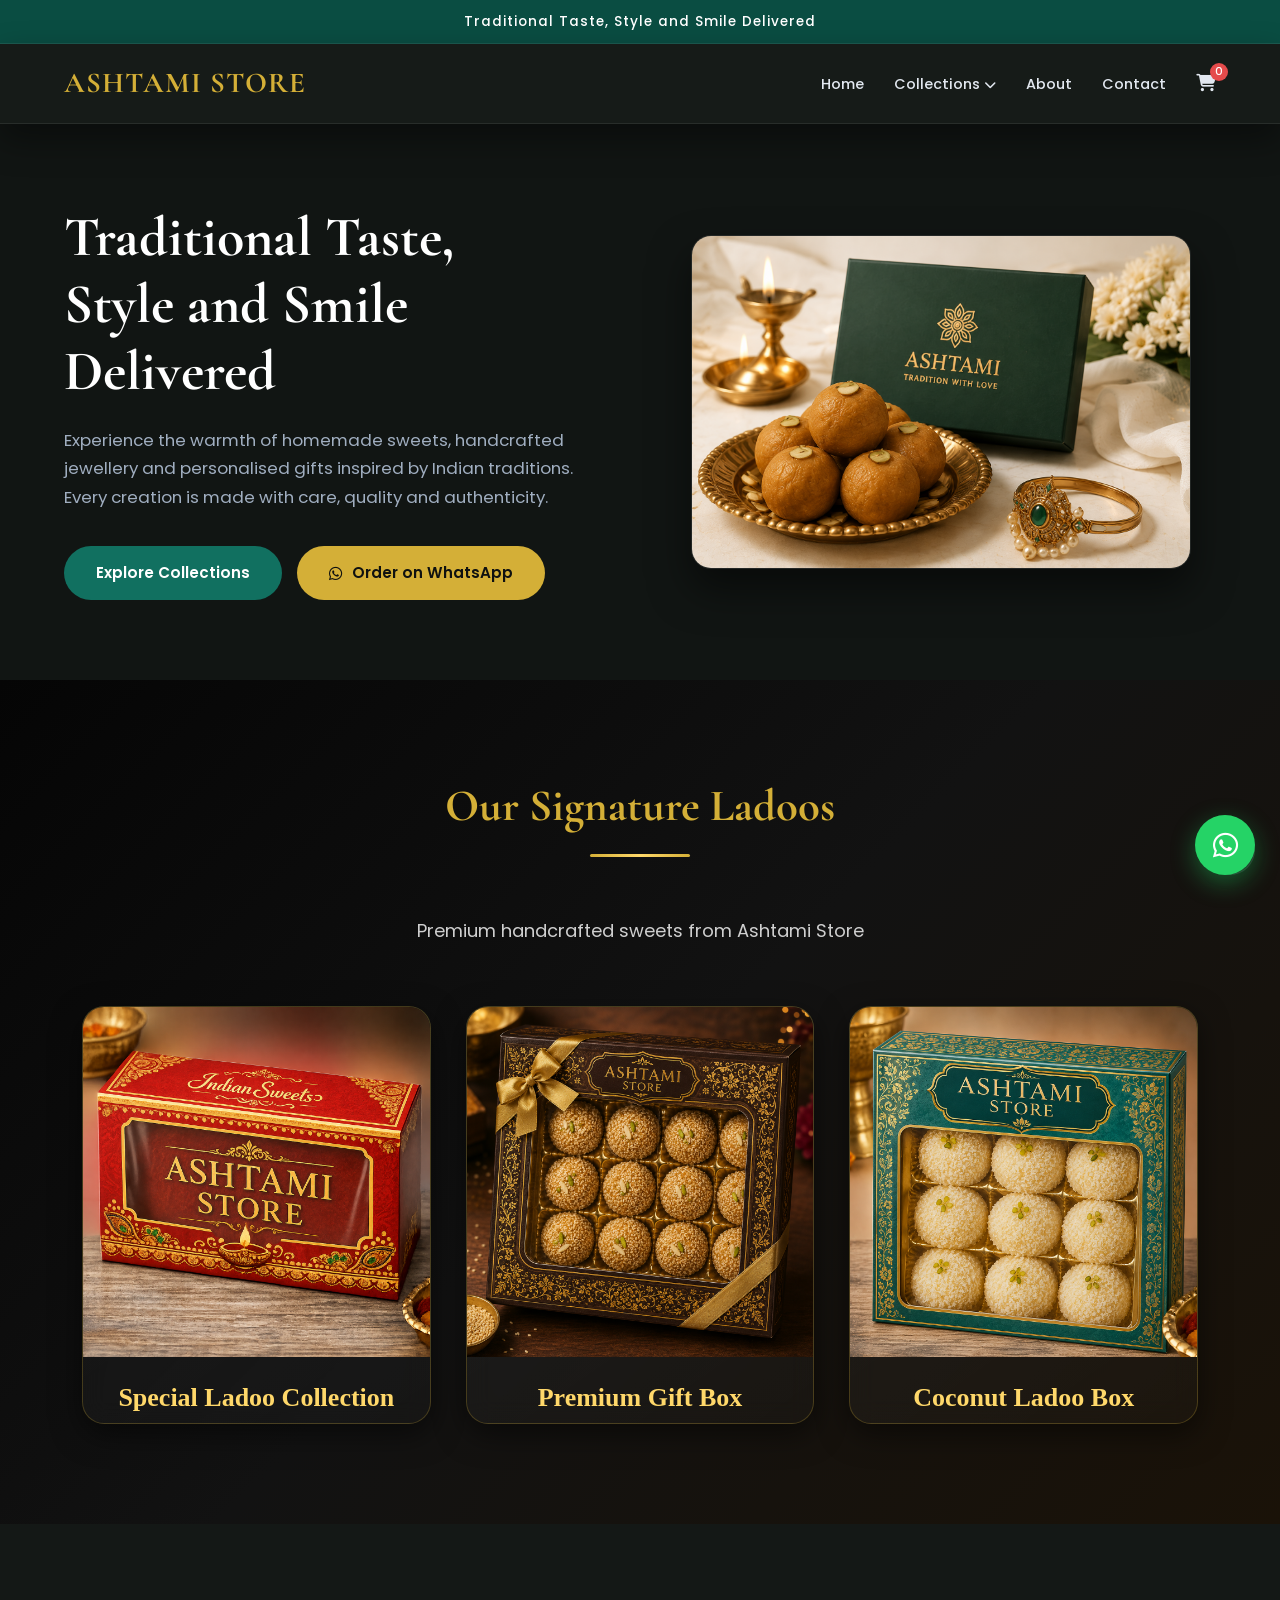
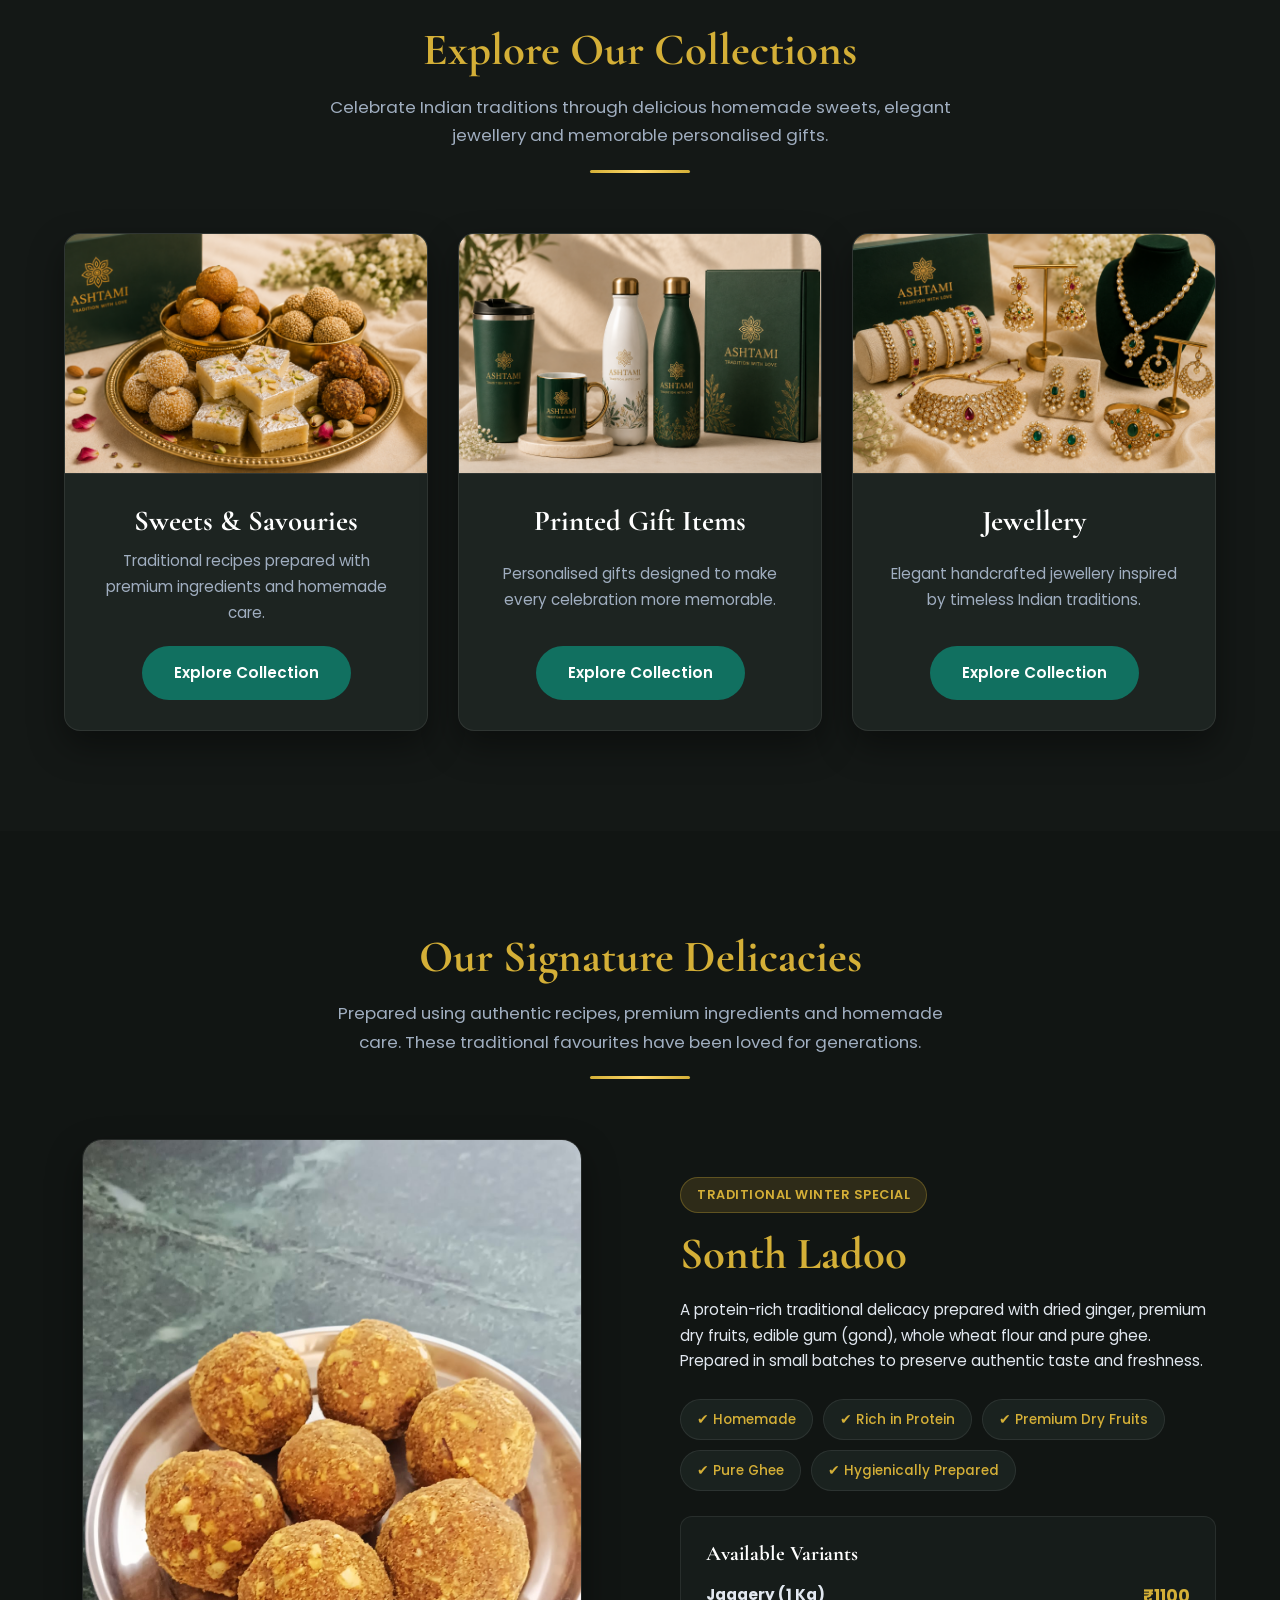
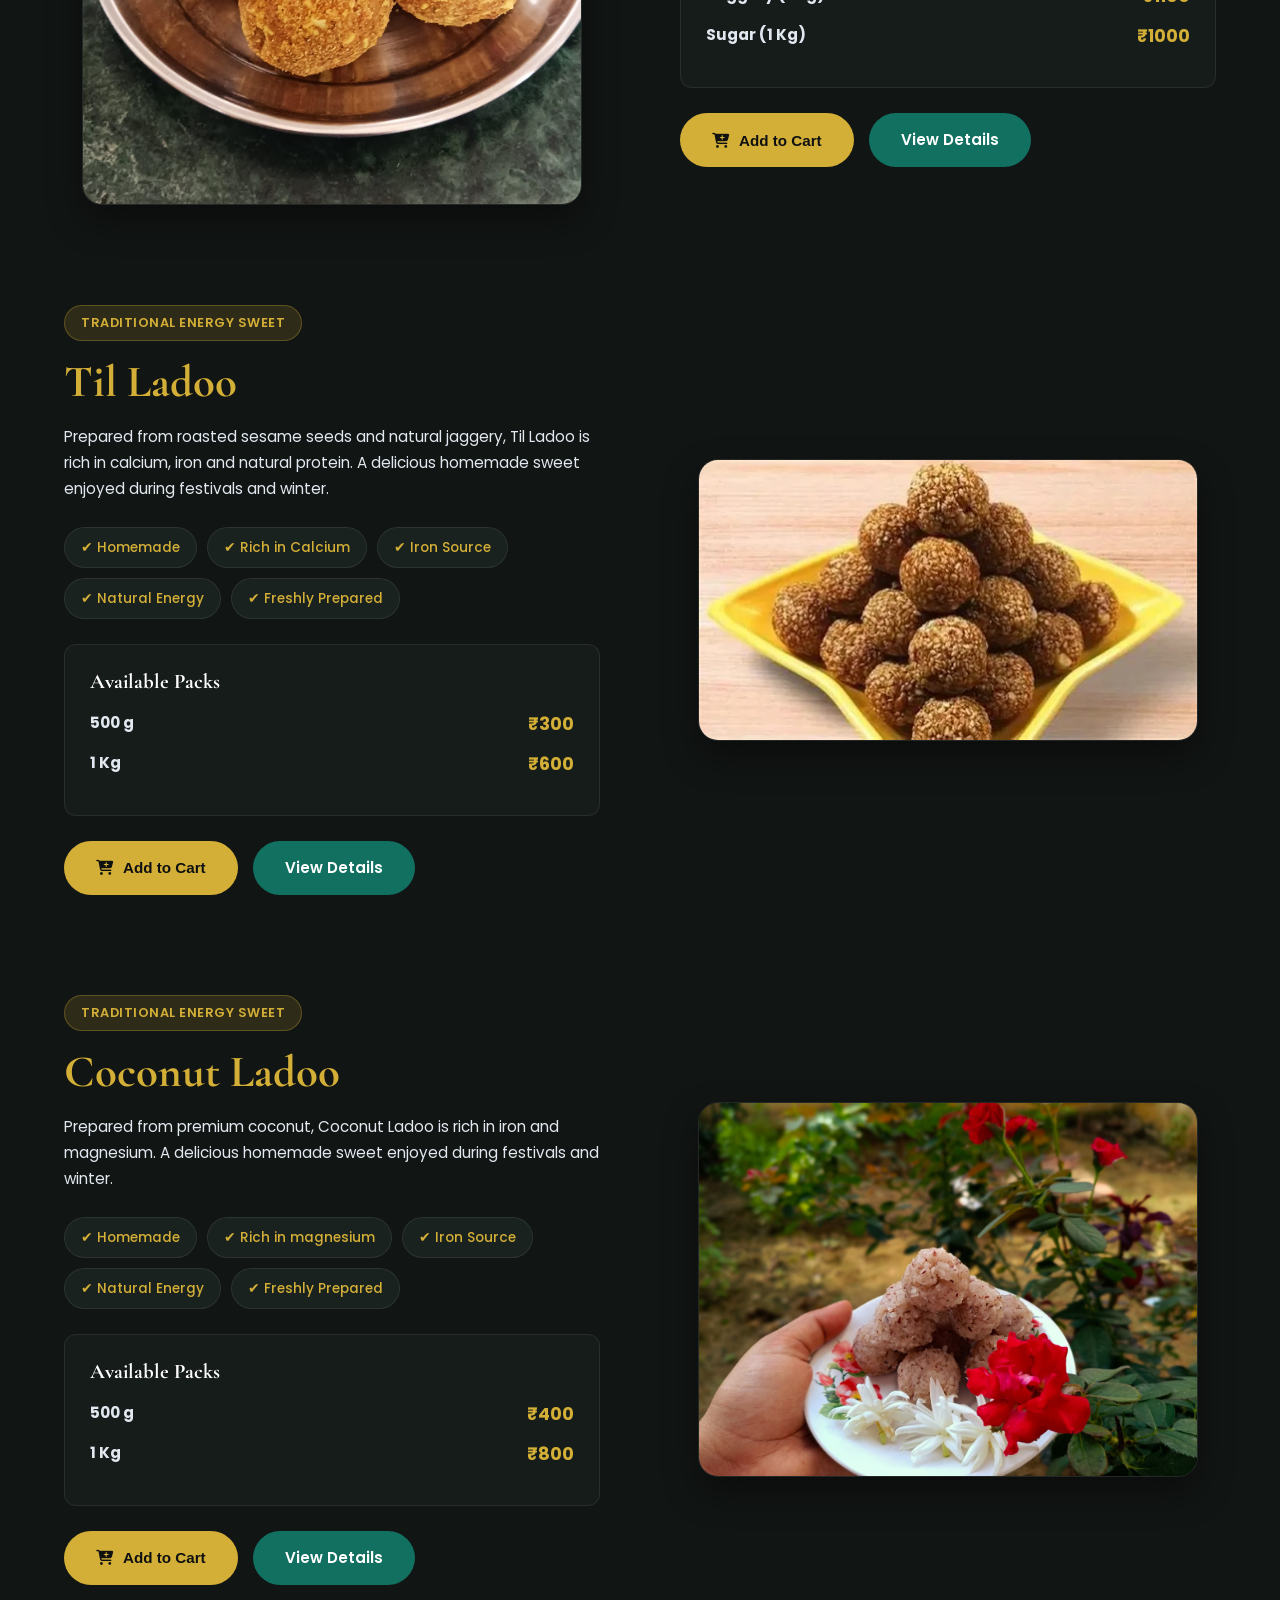
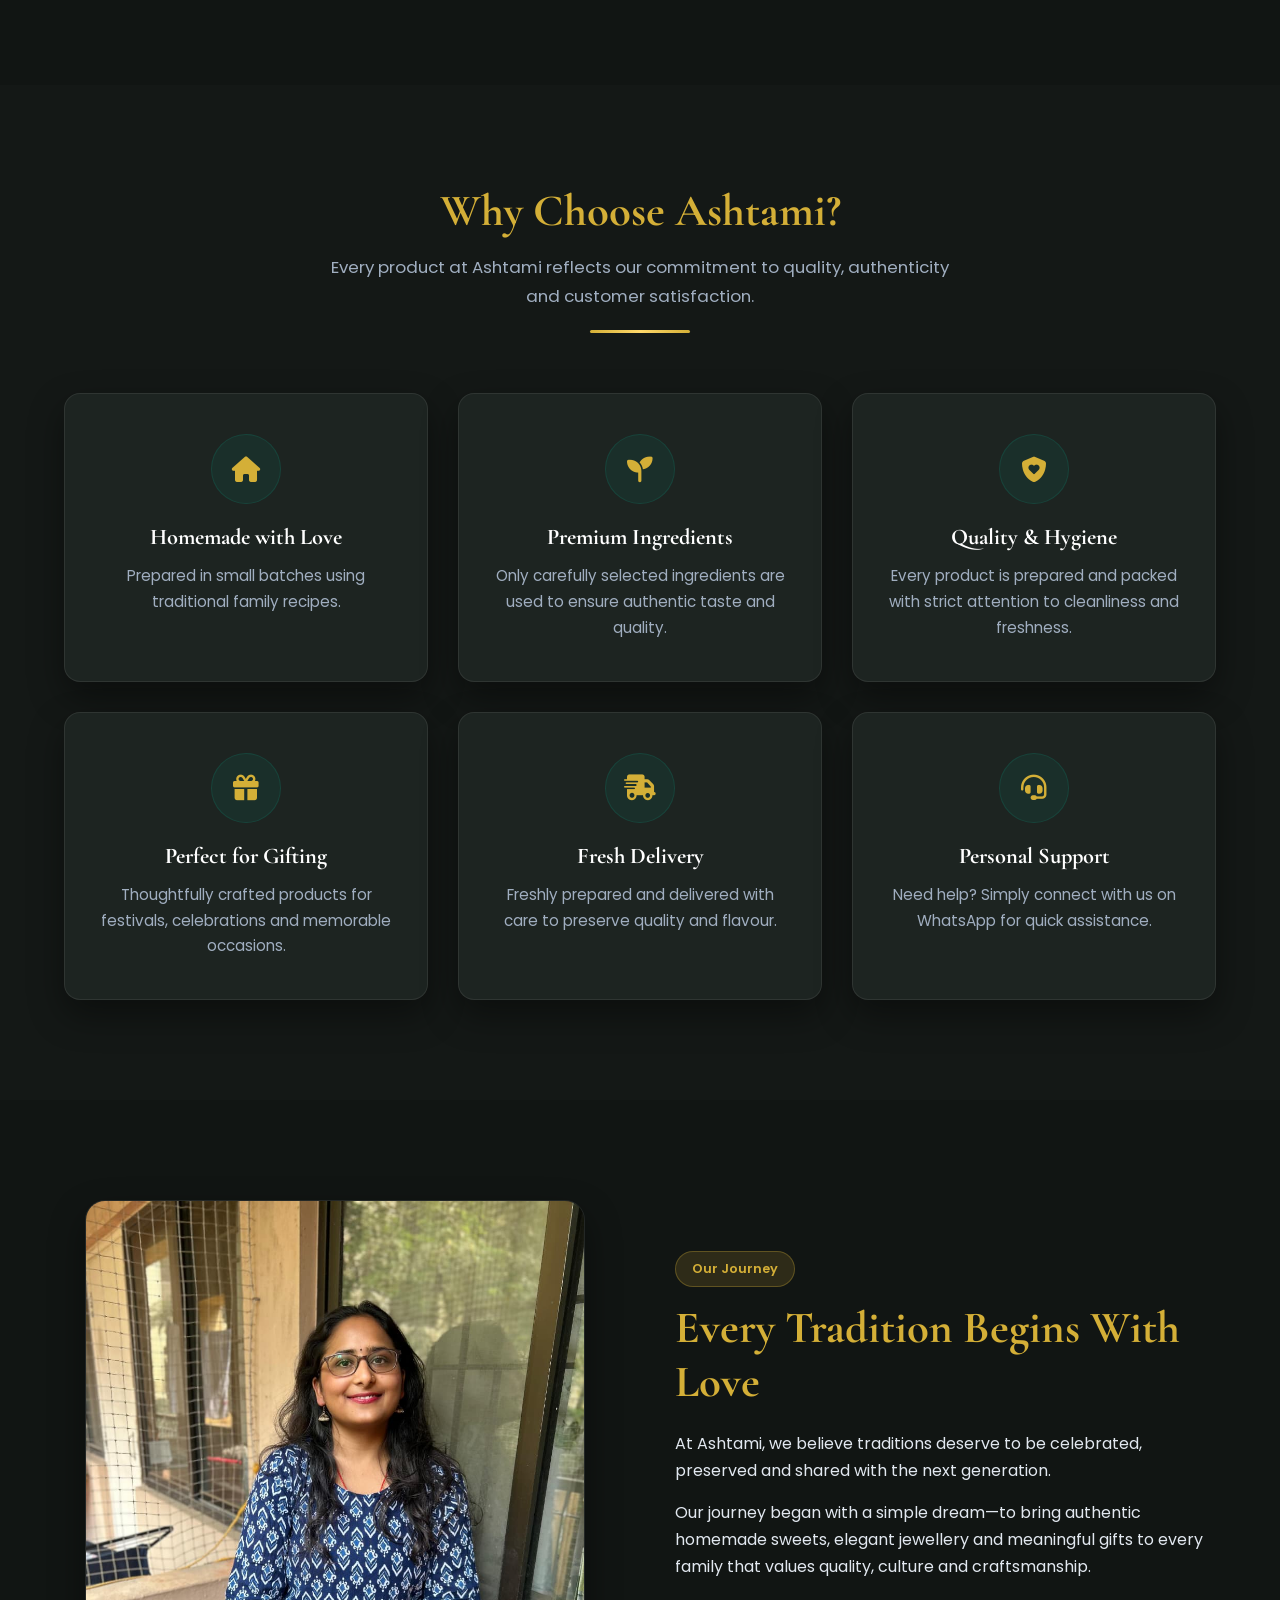
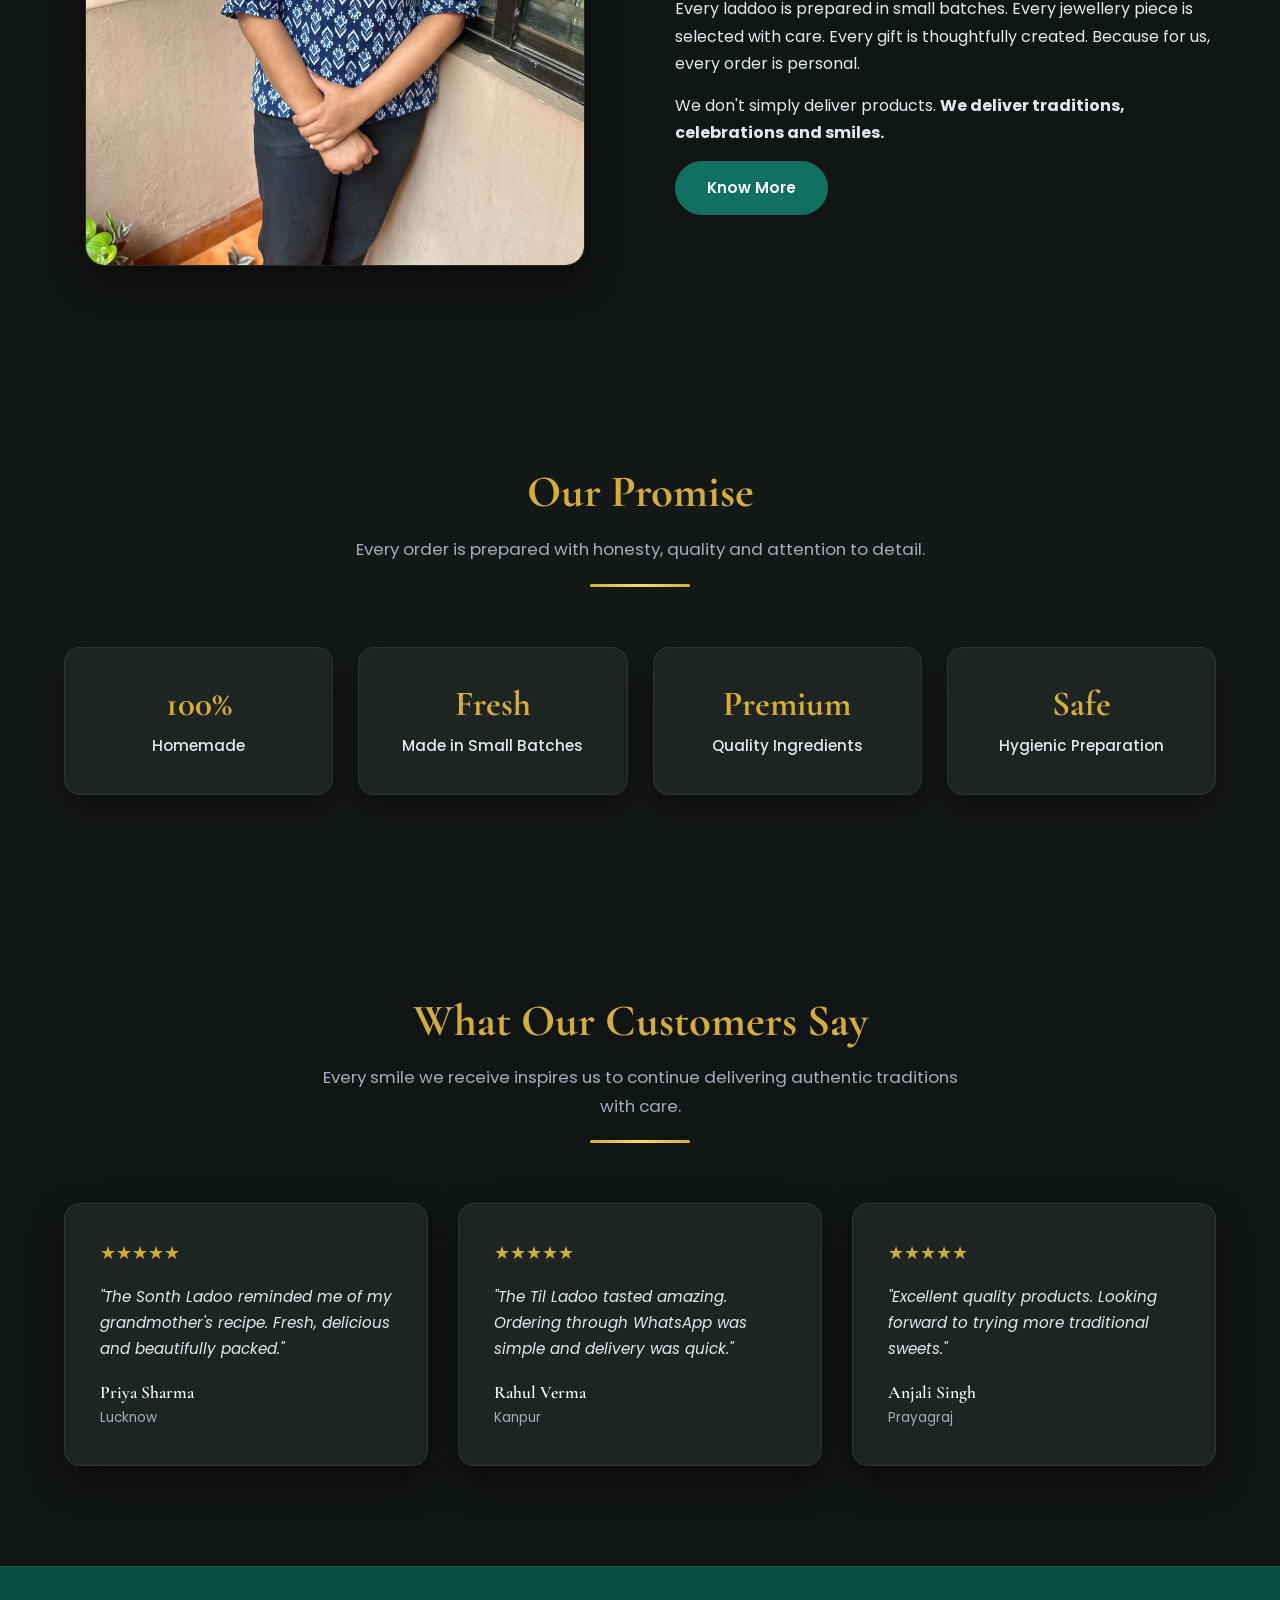
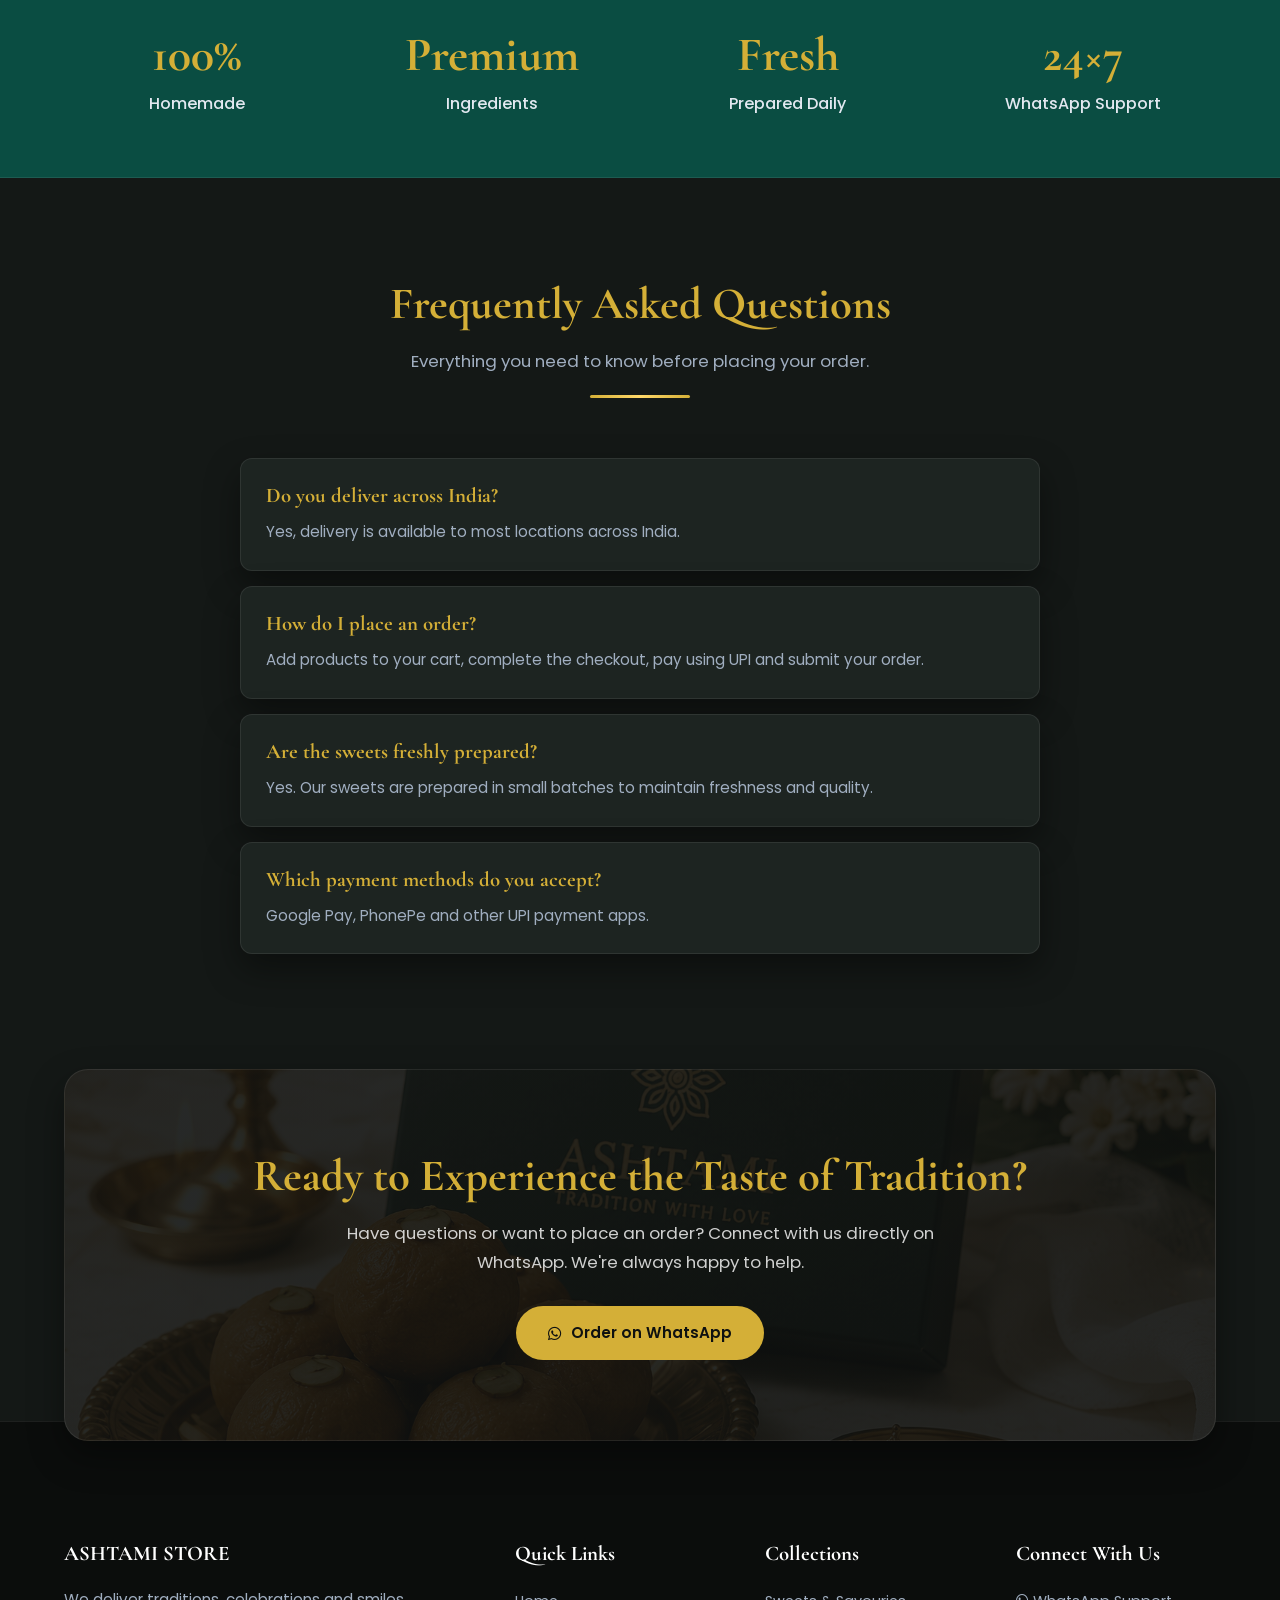
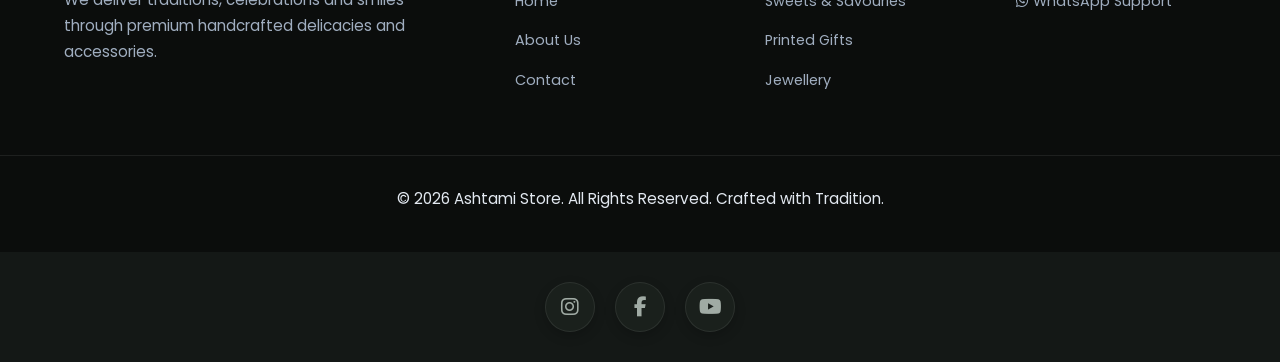
==== commit aa2537f4: "Update index.html" ====
--- a/index.html
+++ b/index.html
@@ -3,36 +3,36 @@
 <head>
     <meta charset="UTF-8">
     <meta name="viewport" content="width=device-width, initial-scale=1.0">
-    <title>Ashtami | Authentic Homemade Sweets & Delicacies</title>
-    <meta name="description" content="Discover handcrafted homemade sweets, savouries, gifts, and jewellery from Ashtami Store. Traditional taste delivered to your doorstep.">
-    
+    <title>Ashtami | Traditional Taste, Style and Smile Delivered</title>
+    <meta name="description" content="Discover Ashtami's handcrafted traditional sweets, savouries, jewellery and personalised gift items made with love and delivered with care.">
+
+    <!-- Fonts & Icons -->
     <link rel="preconnect" href="https://fonts.googleapis.com">
     <link rel="preconnect" href="https://fonts.gstatic.com" crossorigin>
-    <link href="https://fonts.googleapis.com/css2?family=Cormorant+Garamond:wght@500;600;700&family=Poppins:wght@300;400;500;600;700&display=swap" rel="stylesheet">
+    <link href="https://fonts.googleapis.com/css2?family=Cormorant+Garamond:wght=500;600;700&family=Poppins:wght=300;400;500;600;700&display=swap" rel="stylesheet">
     <link rel="stylesheet" href="https://cdnjs.cloudflare.com/ajax/libs/font-awesome/6.6.0/css/all.min.css">
-    
+
     <style>
-        /*=========================================================
-        DESIGN SYSTEM VARIABLES
-        =========================================================*/
+        /*====================================
+        DARK THEME DESIGN SYSTEM & RESET
+        =====================================*/
         :root {
-            --primary: #0a2e1c;
-            --secondary: #d4af37;
-            --accent: #9e2a2b;       /* Festive Deep Red */
-            --accent-bright: #cc3333;/* Festive Accent Pop */
-            --dark-bg: #111412;      /* Premium Dark Base */
-            --header-bg: #161b18;
-            --card-bg: #1a201c;
+            --primary: #117060;
+            --primary-dark: #0a4d42;
+            --secondary: #D4AF37;
+            --secondary-hover: #f1cb53;
+            --accent: #E54B4B;
+            --dark: #0f1110;
+            --light: #ffffff;
+            --background: #141816;
+            --card-bg: #1d2421;
+            --text-main: #e2e8f0;
+            --text-muted: #a0aec0;
             --border-color: rgba(255, 255, 255, 0.08);
-            --text-main: #f4f7f5;
-            --text-muted: #a0aba4;
-            --shadow: 0 15px 35px rgba(0, 0, 0, 0.5);
-            --transition: all 0.3s cubic-bezier(0.25, 0.8, 0.25, 1);
-        }
-
-        /*=========================================================
-        CORE RESET & GLOBAL STYLES
-        =========================================================*/
+            --shadow: 0 15px 35px rgba(0, 0, 0, 0.4);
+            --transition: all 0.3s cubic-bezier(0.4, 0, 0.2, 1);
+        }
+
         * {
             margin: 0;
             padding: 0;
@@ -45,12 +45,29 @@
 
         body {
             font-family: 'Poppins', sans-serif;
-            background: var(--dark-bg);
-            color: var(--text-muted);
-            line-height: 1.6;
+            background: var(--background);
+            color: var(--text-main);
             overflow-x: hidden;
-            -webkit-text-size-adjust: 100%;
-        }
+            line-height: 1.7;
+        }
+
+        /*====================
+        TYPOGRAPHY
+        =====================*/
+        h1, h2, h3, h4 {
+            font-family: 'Cormorant Garamond', serif;
+            font-weight: 700;
+            color: var(--light);
+            line-height: 1.2;
+        }
+
+        h1 { font-size: 3.5rem; }
+        h2 { font-size: 2.8rem; text-align: center; margin-bottom: 15px; color: var(--secondary); }
+        h3 { font-size: 1.8rem; color: var(--light); }
+        p { font-size: 0.95rem; color: var(--text-main); }
+        a { text-decoration: none; color: inherit; }
+        ul { list-style: none; }
+        img { width: 100%; height: auto; display: block; }
 
         .container {
             width: 90%;
@@ -59,116 +76,76 @@
         }
 
         section {
-            padding: 80px 0;
-            border-bottom: 1px solid var(--border-color);
-        }
-
-        /* Typography */
-        h1, h2, h3, h4, h5, h6 {
-            font-family: 'Cormorant Garamond', serif;
-            color: var(--text-main);
-            font-weight: 700;
-            line-height: 1.2;
-        }
-
-        h1 { font-size: clamp(2.5rem, 5vw, 4rem); }
-        h2 { font-size: clamp(2rem, 4vw, 3rem); }
-        h3 { font-size: clamp(1.4rem, 3vw, 1.8rem); }
-
-        p { font-size: 1rem; }
-
-        img {
-            max-width: 100%;
-            height: auto;
-            display: block;
-            object-fit: cover;
-        }
-
-        a {
-            text-decoration: none;
-            color: inherit;
-            transition: var(--transition);
-        }
-
-        /* Reusable Components */
+            padding: 100px 0;
+        }
+
         .section-title {
             text-align: center;
-            margin-bottom: 50px;
-            position: relative;
-        }
-
-        .section-title h2 {
-            margin-bottom: 15px;
-        }
-
-        .section-title::after {
-            content: '';
-            display: block;
-            width: 60px;
-            height: 3px;
-            background: var(--accent);
-            margin: 15px auto 0;
-        }
-
-        /* Buttons */
+            margin-bottom: 60px;
+        }
+
+        .section-title p {
+            max-width: 650px;
+            margin: 0 auto;
+            font-size: 1.05rem;
+            color: var(--text-muted);
+        }
+
         .btn {
             display: inline-flex;
             align-items: center;
             justify-content: center;
-            padding: 12px 28px;
-            border-radius: 4px;
+            gap: 10px;
+            padding: 14px 32px;
+            border-radius: 50px;
             font-weight: 600;
             font-size: 0.95rem;
-            gap: 10px;
+            transition: var(--transition);
             cursor: pointer;
-            border: 1px solid transparent;
+            border: none;
             width: max-content;
         }
 
         .btn-primary {
-            background: var(--accent);
-            color: var(--text-main);
-            border-color: var(--accent);
+            background: var(--primary);
+            color: var(--light);
         }
 
         .btn-primary:hover {
-            background: var(--accent-bright);
+            background: var(--primary-dark);
             transform: translateY(-2px);
-            box-shadow: 0 5px 15px rgba(158, 42, 43, 0.4);
+            box-shadow: 0 5px 15px rgba(17, 112, 96, 0.4);
         }
 
         .btn-secondary {
-            background: transparent;
-            color: var(--text-main);
-            border-color: var(--border-color);
+            background: var(--secondary);
+            color: var(--dark);
         }
 
         .btn-secondary:hover {
-            background: rgba(255, 255, 255, 0.03);
-            border-color: var(--secondary);
-            color: var(--secondary);
+            background: var(--secondary-hover);
             transform: translateY(-2px);
-        }
-
-        /*=========================================================
-        HEADER, NAVIGATION & ANNOUNCEMENT BAR
-        =========================================================*/
+            box-shadow: 0 5px 15px rgba(212, 175, 55, 0.4);
+        }
+
+        /*====================
+        STICKY HEADER & NAVBAR
+        =====================*/
         .top-bar {
-            background: var(--accent);
-            color: var(--text-main);
-            padding: 8px 0;
+            background: var(--primary-dark);
+            color: var(--light);
+            padding: 10px;
             text-align: center;
             font-size: 0.85rem;
+            letter-spacing: 1px;
             font-weight: 500;
-            letter-spacing: 1px;
-            text-transform: uppercase;
-            border-bottom: 2px solid var(--secondary);
+            border-bottom: 1px solid var(--border-color);
         }
 
         header {
             position: sticky;
             top: 0;
-            background: var(--header-bg);
+            background: #161b18;
             border-bottom: 1px solid var(--border-color);
             z-index: 1000;
             box-shadow: var(--shadow);
@@ -179,7 +156,6 @@
             display: flex;
             justify-content: space-between;
             align-items: center;
-            position: relative;
         }
 
         .logo {
@@ -194,90 +170,53 @@
             display: flex;
             align-items: center;
             gap: 30px;
-            list-style: none;
         }
 
         nav ul li a {
-            font-size: 0.95rem;
+            font-size: 0.9rem;
             font-weight: 500;
             color: var(--text-main);
-            padding: 8px 0;
-            position: relative;
-        }
-
-        nav ul li a:hover,
-        nav ul li.active > a {
+            transition: var(--transition);
+        }
+
+        nav ul li a:hover {
             color: var(--secondary);
         }
 
-        /* Dropdown Setup */
         .dropdown {
             position: relative;
-        }
-
-        .dropdown-toggle {
-            font-size: 0.75rem;
-            margin-left: 4px;
-            pointer-events: none;
         }
 
         .dropdown-menu {
             position: absolute;
             top: 100%;
-            left: 50%;
-            transform: translateX(-50%) translateY(15px);
+            left: 0;
             background: #1d2421;
-            min-width: 240px;
-            border-radius: 4px;
-            padding: 10px 0;
+            box-shadow: var(--shadow);
+            border-radius: 8px;
+            padding: 15px 0;
+            min-width: 220px;
+            display: none;
+            margin-top: 10px;
             border: 1px solid var(--border-color);
-            box-shadow: var(--shadow);
-            opacity: 0;
-            visibility: hidden;
-            display: flex;
-            flex-direction: column;
-            gap: 0;
-            transition: var(--transition);
-        }
-
-        .dropdown-menu::before {
-            content: '';
-            position: absolute;
-            top: -5px;
-            left: 50%;
-            transform: translateX(-50%) rotate(45deg);
-            width: 10px;
-            height: 10px;
-            background: #1d2421;
-            border-left: 1px solid var(--border-color);
-            border-top: 1px solid var(--border-color);
-        }
-
-        .dropdown-menu li {
-            width: 100%;
         }
 
         .dropdown-menu li a {
             display: block;
-            padding: 10px 20px;
+            padding: 8px 25px;
             font-size: 0.85rem;
             color: var(--text-muted);
-            width: 100%;
         }
 
         .dropdown-menu li a:hover {
-            background: rgba(255, 255, 255, 0.03);
+            background: rgba(255, 255, 255, 0.05);
             color: var(--secondary);
-            padding-left: 25px;
         }
 
         .dropdown:hover .dropdown-menu {
-            opacity: 1;
-            visibility: visible;
-            transform: translateX(-50%) translateY(5px);
-        }
-
-        /* Cart Icon Spec */
+            display: block;
+        }
+
         .cart-icon {
             position: relative;
             font-size: 1.1rem;
@@ -285,210 +224,728 @@
 
         .cart-count {
             position: absolute;
-            top: -10px;
-            right: -14px;
+            top: -8px;
+            right: -12px;
             background: var(--accent);
-            color: var(--text-main);
-            font-size: 0.65rem;
-            font-weight: 700;
+            color: var(--light);
+            font-size: 0.7rem;
             width: 18px;
             height: 18px;
             border-radius: 50%;
             display: flex;
             align-items: center;
             justify-content: center;
-            border: 1px solid var(--header-bg);
-        }
-
-        /* Mobile Hamburger Icon Styling */
+            font-family: 'Poppins', sans-serif;
+        }
+
         .menu-toggle {
             display: none;
-            font-size: 1.5rem;
+            font-size: 1.4rem;
             cursor: pointer;
-            color: var(--text-main);
-            padding: 5px;
-            transition: var(--transition);
-        }
-
-        .menu-toggle:hover {
-            color: var(--secondary);
-        }
-
-        /*=========================================================
+            color: var(--light);
+        }
+
+        /*====================
         HERO SECTION
-        =========================================================*/
+        =====================*/
         .hero {
-            background: linear-gradient(rgba(17, 20, 18, 0.82), rgba(17, 20, 18, 0.95)), url('hero-bg.jpg') center/cover no-repeat;
-            padding: 120px 0;
-            text-align: center;
-            position: relative;
-        }
-
-        .hero h1 {
+            background: #111513;
+            padding: 80px 0;
+        }
+
+        .hero-content {
+            display: grid;
+            grid-template-columns: 1fr 1fr;
+            gap: 50px;
+            align-items: center;
+        }
+
+        .hero-text h1 {
             margin-bottom: 20px;
-            color: var(--text-main);
-        }
-
-        .hero p {
-            max-width: 750px;
-            margin: 0 auto 35px auto;
-            font-size: 1.15rem;
+        }
+
+        .hero-text p {
+            font-size: 1.05rem;
+            margin-bottom: 35px;
             color: var(--text-muted);
         }
 
-        .hero-btns {
+        .hero-buttons {
             display: flex;
             gap: 15px;
-            justify-content: center;
-            flex-wrap: wrap;
-        }
-
-        /*=========================================================
-        FEATURED PRODUCTS GRID
-        =========================================================*/
-        .product-grid-3 {
+        }
+
+        .hero-image img {
+            border-radius: 20px;
+            box-shadow: 0 20px 40px rgba(0, 0, 0, 0.5);
+            border: 1px solid var(--border-color);
+            max-width: 500px;
+            margin: 0 auto;
+        }
+/*====================================
+SCROLLING GALLERY SECTION
+=====================================*/
+.scrolling-gallery-section {
+    padding: 80px 0;
+    background: var(--dark);
+    border-bottom: 1px solid var(--border-color);
+    overflow: hidden;
+}
+
+/* Horizontal Scroll Container */
+.gallery-scroll-container {
+    display: flex;
+    gap: 25px;
+    overflow-x: auto;
+    padding: 20px 5px 30px 5px;
+    scroll-behavior: smooth;
+    -webkit-overflow-scrolling: touch;
+    scroll-snap-type: x mandatory;
+}
+
+/* Custom Scrollbar Styling */
+.gallery-scroll-container::-webkit-scrollbar {
+    height: 6px;
+}
+
+.gallery-scroll-container::-webkit-scrollbar-track {
+    background: var(--dark);
+    border-radius: 10px;
+}
+
+.gallery-scroll-container::-webkit-scrollbar-thumb {
+    background: var(--border-color);
+    border-radius: 10px;
+}
+
+.gallery-scroll-container::-webkit-scrollbar-thumb:hover {
+    background: var(--secondary);
+}
+
+/* Gallery Item Card */
+.scroll-card {
+    flex: 0 0 280px;
+    scroll-snap-align: start;
+    background: var(--card-bg);
+    border-radius: 16px;
+    overflow: hidden;
+    border: 1px solid var(--border-color);
+    box-shadow: var(--shadow);
+    transition: var(--transition);
+    display: flex;
+    flex-direction: column;
+}
+
+.scroll-card:hover {
+    transform: translateY(-8px);
+    border-color: var(--secondary);
+    box-shadow: 0 20px 40px rgba(0, 0, 0, 0.6), 0 0 15px rgba(212, 175, 55, 0.2);
+}
+
+.scroll-img-wrapper {
+    position: relative;
+    width: 100%;
+    height: 240px;
+    overflow: hidden;
+}
+
+.scroll-img-wrapper img {
+    width: 100%;
+    height: 100%;
+    object-fit: cover;
+    transition: transform 0.5s cubic-bezier(0.4, 0, 0.2, 1);
+}
+
+.scroll-card:hover .scroll-img-wrapper img {
+    transform: scale(1.08);
+}
+
+.scroll-tag {
+    position: absolute;
+    top: 15px;
+    left: 15px;
+    background: rgba(15, 17, 16, 0.85);
+    color: var(--secondary);
+    border: 1px solid var(--secondary);
+    font-size: 0.75rem;
+    font-weight: 600;
+    padding: 4px 12px;
+    border-radius: 50px;
+    backdrop-filter: blur(4px);
+}
+
+.scroll-info {
+    padding: 20px;
+    display: flex;
+    flex-direction: column;
+    flex-grow: 1;
+    justify-content: space-between;
+}
+
+.scroll-info h3 {
+    font-size: 1.15rem;
+    margin-bottom: 6px;
+    color: var(--light);
+    white-space: nowrap;
+    overflow: hidden;
+    text-overflow: ellipsis;
+}
+
+.scroll-info p {
+    font-size: 0.85rem;
+    color: var(--text-muted);
+    margin-bottom: 15px;
+    line-height: 1.4;
+    display: -webkit-box;
+    -webkit-line-clamp: 2;
+    -webkit-box-orient: vertical;
+    overflow: hidden;
+}
+
+.scroll-footer {
+    display: flex;
+    align-items: center;
+    justify-content: space-between;
+    margin-top: auto;
+    padding-top: 10px;
+    border-top: 1px solid var(--border-color);
+}
+
+.scroll-price {
+    font-family: 'Cormorant Garamond', serif;
+    font-size: 1.25rem;
+    font-weight: 700;
+    color: var(--secondary);
+}
+
+.scroll-btn {
+    padding: 6px 14px;
+    font-size: 0.8rem;
+    border-radius: 50px;
+}
+        /* ==========================
+        ASHTAMI SWEETS SECTION
+        ========================== */
+        .sweets-section {
+            padding: 100px 20px;
+            background: linear-gradient(135deg,#050505,#121212,#1a1208);
+        }
+
+        .section-subtitle {
+            text-align: center;
+            color: #cfcfcf;
+            font-size: 18px;
+            margin-bottom: 60px;
+            line-height: 1.6;
+        }
+
+        .sweets-grid {
+            display: grid;
+            grid-template-columns: repeat(auto-fit,minmax(320px,1fr));
+            gap: 35px;
+        }
+
+        .sweet-card {
+            background: linear-gradient(145deg, rgba(255,255,255,0.05), rgba(255,255,255,0.02));
+            border: 1px solid rgba(212,175,55,0.25);
+            border-radius: 22px;
+            overflow: hidden;
+            backdrop-filter: blur(12px);
+            box-shadow: 0 10px 30px rgba(0,0,0,0.5);
+            transition: all 0.4s ease;
+            text-align: center;
+        }
+
+        .sweet-card:hover {
+            transform: translateY(-12px);
+            border-color: #D4AF37;
+            box-shadow: 0 20px 50px rgba(0,0,0,0.7), 0 0 25px rgba(212,175,55,0.25);
+        }
+
+        .sweet-card img {
+            width: 100%;
+            height: 350px;
+            object-fit: cover;
+            display: block;
+        }
+
+        .sweet-card h3 {
+            padding: 25px 20px 10px;
+            color: #FFD86A;
+            font-size: 26px;
+            font-family: 'Playfair Display', serif;
+        }
+
+        .sweet-card p {
+            color: #b5b5b5;
+            padding: 0 20px 25px;
+            font-size: 15px;
+            line-height: 1.6;
+        }
+
+        .section-title::after {
+            content: '';
+            display: block;
+            width: 100px;
+            height: 3px;
+            background: linear-gradient(to right,#D4AF37,#FFD86A,#D4AF37);
+            margin: 20px auto 0;
+            border-radius: 10px;
+        }
+
+        /*====================
+        COLLECTIONS (CATEGORIES)
+        =====================*/
+        .categories {
             display: grid;
             grid-template-columns: repeat(3, 1fr);
             gap: 30px;
         }
 
-        .product-card {
+        .category-card {
             background: var(--card-bg);
-            border: 1px solid var(--border-color);
-            border-radius: 8px;
-            padding: 25px;
-            text-align: center;
+            border-radius: 16px;
+            overflow: hidden;
             box-shadow: var(--shadow);
             transition: var(--transition);
             display: flex;
             flex-direction: column;
+            border: 1px solid var(--border-color);
+        }
+
+        .category-card:hover {
+            transform: translateY(-8px);
+            border-color: var(--secondary);
+        }
+
+        .category-card img {
+            height: 240px;
+            object-fit: cover;
+            border-bottom: 1px solid var(--border-color);
+        }
+
+        .category-content {
+            padding: 30px;
+            text-align: center;
+            flex-grow: 1;
+            display: flex;
+            flex-direction: column;
             justify-content: space-between;
-        }
-
-        .product-card:hover {
+            align-items: center;
+        }
+
+        .category-content h3 {
+            margin-bottom: 10px;
+        }
+
+        .category-content p {
+            margin-bottom: 20px;
+            color: var(--text-muted);
+        }
+
+        /*====================
+        SIGNATURE PRODUCTS
+        =====================*/
+        #signature-products {
+            background: #111513;
+        }
+
+        .signature-product {
+            display: grid;
+            grid-template-columns: 1fr 1fr;
+            gap: 80px;
+            align-items: center;
+            margin-bottom: 100px;
+        }
+
+        .signature-product:last-child {
+            margin-bottom: 0;
+        }
+
+        .signature-product.reverse {
+            direction: rtl;
+        }
+
+        .signature-product.reverse .signature-content {
+            direction: ltr;
+        }
+
+        .signature-image img {
+            width: 100%;
+            max-width: 500px;
+            height: auto;
+            display: block;
+            object-fit: cover;
+            border-radius: 20px;
+            box-shadow: var(--shadow);
+            transition: var(--transition);
+            border: 1px solid var(--border-color);
+            margin: 0 auto;
+        }
+
+        .signature-image img:hover {
+            transform: scale(1.02);
+        }
+
+        .badge {
+            display: inline-block;
+            background: rgba(212, 175, 55, 0.15);
+            color: var(--secondary);
+            padding: 6px 16px;
+            border-radius: 50px;
+            font-size: 0.8rem;
+            font-weight: 600;
+            margin-bottom: 15px;
+            text-transform: uppercase;
+            letter-spacing: 0.5px;
+            border: 1px solid rgba(212, 175, 55, 0.3);
+        }
+
+        .signature-content h2 {
+            text-align: left;
+            margin-bottom: 15px;
+        }
+
+        .features {
+            display: flex;
+            flex-wrap: wrap;
+            gap: 10px;
+            margin: 25px 0;
+        }
+
+        .features span {
+            background: #1a221f;
+            padding: 8px 16px;
+            border-radius: 50px;
+            font-size: 0.85rem;
+            font-weight: 500;
+            color: var(--secondary);
+            border: 1px solid var(--border-color);
+        }
+
+        .price-box {
+            background: #161c1a;
+            padding: 25px;
+            border-radius: 12px;
+            margin-bottom: 25px;
+            border-left: 4px solid var(--secondary);
+            border: 1px solid var(--border-color);
+        }
+
+        .price-box h3 {
+            font-size: 1.3rem;
+            margin-bottom: 15px;
+        }
+
+        .price-box p {
+            display: flex;
+            justify-content: space-between;
+            margin-bottom: 10px;
+            font-size: 0.95rem;
+        }
+
+        .price-box span {
+            font-weight: 700;
+            color: var(--secondary);
+            font-size: 1.1rem;
+        }
+
+        .signature-action-btns {
+            display: flex;
+            gap: 15px;
+            flex-wrap: wrap;
+        }
+
+        /*====================
+        WHY CHOOSE US
+        =====================*/
+        .why-grid {
+            display: grid;
+            grid-template-columns: repeat(3, 1fr);
+            gap: 30px;
+        }
+
+        .why-card {
+            background: var(--card-bg);
+            padding: 40px 30px;
+            border-radius: 16px;
+            text-align: center;
+            box-shadow: var(--shadow);
+            transition: var(--transition);
+            border: 1px solid var(--border-color);
+        }
+
+        .why-card:hover {
             transform: translateY(-5px);
             border-color: var(--secondary);
         }
 
-        .product-card img {
-            width: 100%;
-            height: 220px;
-            object-fit: cover;
-            border-radius: 4px;
+        .why-icon {
+            width: 70px;
+            height: 70px;
+            background: rgba(17, 112, 96, 0.15);
+            color: var(--secondary);
+            border-radius: 50%;
+            display: flex;
+            justify-content: center;
+            align-items: center;
+            font-size: 1.6rem;
+            margin: 0 auto 20px;
+            transition: var(--transition);
+            border: 1px solid rgba(17, 112, 96, 0.3);
+        }
+
+        .why-card:hover .why-icon {
+            background: var(--primary);
+            color: var(--light);
+            transform: scale(1.05);
+        }
+
+        .why-card h3 {
+            font-size: 1.4rem;
+            margin-bottom: 12px;
+        }
+
+        .why-card p {
+            color: var(--text-muted);
+        }
+
+        /*====================
+        OUR STORY
+        =====================*/
+        #our-story {
+            background: #111513;
+        }
+
+        .story-wrapper {
+            display: grid;
+            grid-template-columns: 1fr 1fr;
+            gap: 70px;
+            align-items: center;
+        }
+
+        .story-image img {
+            border-radius: 20px;
+            box-shadow: var(--shadow);
+            border: 1px solid var(--border-color);
+            max-width: 500px;
+            margin: 0 auto;
+        }
+
+        .story-tag {
+            display: inline-block;
+            background: rgba(212, 175, 55, 0.15);
+            color: var(--secondary);
+            padding: 6px 16px;
+            border-radius: 50px;
+            font-size: 0.8rem;
+            font-weight: 600;
+            margin-bottom: 15px;
+            border: 1px solid rgba(212, 175, 55, 0.3);
+        }
+
+        .story-content h2 {
+            text-align: left;
             margin-bottom: 20px;
         }
 
-        .product-card h3 {
-            margin-bottom: 10px;
-            font-size: 1.5rem;
-        }
-
-        .product-card p {
-            font-size: 0.95rem;
+        .story-content p {
             margin-bottom: 15px;
-        }
-
-        .product-card .price {
-            font-size: 1.25rem;
-            color: var(--secondary);
-            font-weight: 700;
-            margin-bottom: 20px;
-        }
-
-        .product-card .btn {
-            width: 100%;
-        }
-
-        /*=========================================================
-        WHY CHOOSE US GRID
-        =========================================================*/
-        .features-grid {
+            font-size: 1rem;
+            color: var(--text-main);
+        }
+
+        /*====================
+        PROMISE
+        =====================*/
+        .promise-grid {
             display: grid;
             grid-template-columns: repeat(4, 1fr);
             gap: 25px;
         }
 
-        .feature-card {
-            background: rgba(26, 32, 28, 0.6);
+        .promise-item {
+            background: var(--card-bg);
+            padding: 35px 25px;
+            border-radius: 16px;
+            text-align: center;
+            box-shadow: var(--shadow);
+            transition: var(--transition);
             border: 1px solid var(--border-color);
-            padding: 30px 20px;
-            border-radius: 6px;
+        }
+
+        .promise-item:hover {
+            transform: translateY(-5px);
+            border-color: var(--primary);
+        }
+
+        .promise-item h3 {
+            font-size: 2.2rem;
+            color: var(--secondary);
+            margin-bottom: 8px;
+        }
+
+        .promise-item p {
+            font-weight: 500;
+            color: var(--text-main);
+        }
+
+        /*====================
+        TESTIMONIALS
+        =====================*/
+        #testimonials {
+            background: #111513;
+        }
+
+        .testimonial-grid {
+            display: grid;
+            grid-template-columns: repeat(3, 1fr);
+            gap: 30px;
+        }
+
+        .testimonial-card {
+            background: var(--card-bg);
+            padding: 35px;
+            border-radius: 16px;
+            box-shadow: var(--shadow);
+            border: 1px solid var(--border-color);
+        }
+
+        .stars {
+            color: var(--secondary);
+            font-size: 1.1rem;
+            margin-bottom: 15px;
+        }
+
+        .testimonial-card p {
+            font-style: italic;
+            margin-bottom: 20px;
+            color: var(--text-main);
+        }
+
+        .testimonial-card h4 {
+            font-size: 1.1rem;
+            font-weight: 600;
+            color: var(--light);
+        }
+
+        .testimonial-card span {
+            color: var(--text-muted);
+            font-size: 0.85rem;
+        }
+
+        /*====================
+        STATS
+        =====================*/
+        #stats {
+            background: var(--primary-dark);
+            color: var(--light);
+            padding: 60px 0;
+            border-top: 1px solid var(--border-color);
+            border-bottom: 1px solid var(--border-color);
+        }
+
+        .stats-grid {
+            display: grid;
+            grid-template-columns: repeat(4, 1fr);
             text-align: center;
-            transition: var(--transition);
-        }
-
-        .feature-card:hover {
+            gap: 30px;
+        }
+
+        .stats-grid h2 {
+            font-size: 3rem;
+            color: var(--secondary);
+            margin-bottom: 5px;
+        }
+
+        .stats-grid p {
+            color: var(--text-main);
+            font-size: 1rem;
+            font-weight: 500;
+        }
+
+        /*====================
+        FAQ
+        =====================*/
+        .faq-box {
+            max-width: 800px;
+            margin: 0 auto;
+        }
+
+        .faq-item {
             background: var(--card-bg);
-            border-color: var(--secondary);
-            transform: translateY(-3px);
-        }
-
-        .feature-card i {
-            font-size: 2rem;
+            padding: 25px;
+            margin-bottom: 15px;
+            border-radius: 12px;
+            box-shadow: var(--shadow);
+            border: 1px solid var(--border-color);
+        }
+
+        .faq-item h3 {
+            font-size: 1.3rem;
+            margin-bottom: 10px;
+            color: var(--secondary);
+        }
+
+        .faq-item p {
+            color: var(--text-muted);
+        }
+
+        /*====================
+        CTA SECTION
+        =====================*/
+        .cta {
+            background: linear-gradient(rgba(15, 17, 16, 0.9), rgba(15, 17, 16, 0.9)), url('Hero.png');
+            background-size: cover;
+            background-position: center;
+            color: var(--light);
+            text-align: center;
+            padding: 80px 20px;
+            border-radius: 24px;
+            margin-bottom: -60px;
+            position: relative;
+            z-index: 2;
+            box-shadow: var(--shadow);
+            border: 1px solid var(--border-color);
+        }
+
+        .cta h2 {
             color: var(--secondary);
             margin-bottom: 15px;
         }
 
-        .feature-card h3 {
-            font-size: 1.25rem;
-            margin-bottom: 10px;
-        }
-
-        /*=========================================================
-        CTA BANNER
-        =========================================================*/
-        .cta {
-            background: linear-gradient(135deg, #161b18 0%, #0a2e1c 100%);
-            border: 1px solid var(--border-color);
-            border-top: 3px solid var(--accent);
-            border-radius: 8px;
-            padding: 60px 40px;
-            text-align: center;
-            box-shadow: var(--shadow);
-        }
-
-        .cta h2 {
-            margin-bottom: 15px;
-        }
-
         .cta p {
+            color: rgba(255, 255, 255, 0.8);
             max-width: 600px;
-            margin: 0 auto 30px auto;
-            font-size: 1.1rem;
-        }
-
-        /*=========================================================
-        FOOTER COMPONENT ARCHITECTURE
-        =========================================================*/
+            margin: 0 auto 30px;
+            font-size: 1.05rem;
+        }
+
+        /*====================
+        FOOTER
+        =====================*/
         footer {
-            background: #090c0a;
-            padding: 70px 0 0 0;
-            font-size: 0.9rem;
-            border-top: 2px solid var(--accent);
+            background: #0b0d0c;
+            color: var(--text-muted);
+            padding: 120px 0 40px;
+            border-top: 1px solid var(--border-color);
         }
 
         .footer-grid {
             display: grid;
-            grid-template-columns: 2fr repeat(3, 1fr);
-            gap: 40px;
+            grid-template-columns: 2fr 1fr 1fr 1fr;
+            gap: 50px;
             margin-bottom: 50px;
         }
 
         .footer-column h4 {
-            font-size: 1.2rem;
+            color: var(--light);
             margin-bottom: 20px;
-            color: var(--secondary);
-            letter-spacing: 0.5px;
-            text-transform: uppercase;
+            font-size: 1.3rem;
         }
 
         .footer-column p {
-            font-size: 0.9rem;
-            line-height: 1.6;
-        }
-
-        .footer-column ul {
-            list-style: none;
+            color: var(--text-muted);
         }
 
         .footer-column ul li {
@@ -496,6 +953,8 @@
         }
 
         .footer-column ul li a {
+            transition: var(--transition);
+            font-size: 0.9rem;
             color: var(--text-muted);
         }
 
@@ -505,178 +964,239 @@
         }
 
         .footer-bottom {
+            text-align: center;
+            padding-top: 30px;
             border-top: 1px solid var(--border-color);
-            padding: 25px 0;
-            text-align: center;
-            font-size: 0.8rem;
-            color: rgba(255, 255, 255, 0.3);
-        }
-
-        /*=========================================================
-        FLOATING UTILITY SHIELD ELEMENT
-        =========================================================*/
+            font-size: 0.85rem;
+        }
+
+        /*====================
+        WHATSAPP FLOATER
+        =====================*/
         .whatsapp {
             position: fixed;
-            bottom: 30px;
-            right: 30px;
-            background: #25d366;
-            color: white;
-            width: 56px;
-            height: 56px;
+            right: 25px;
+            bottom: 25px;
+            width: 60px;
+            height: 60px;
+            background: #25D366;
+            color: var(--light);
             border-radius: 50%;
             display: flex;
+            justify-content: center;
             align-items: center;
-            justify-content: center;
             font-size: 1.8rem;
-            box-shadow: 0 4px 15px rgba(0,0,0,0.4);
+            box-shadow: 0 8px 25px rgba(37,211,102,0.4);
             z-index: 999;
             transition: var(--transition);
         }
 
         .whatsapp:hover {
-            transform: scale(1.1) rotate(8deg);
-            box-shadow: 0 6px 20px rgba(37, 211, 102, 0.5);
-        }
-
-        /*=========================================================
-        MEDIA QUERIES ENGINE
-        =========================================================*/
-        @media screen and (max-width: 1024px) {
-            .features-grid {
-                grid-template-columns: repeat(2, 1fr);
-            }
-            .footer-grid {
-                grid-template-columns: repeat(2, 1fr);
-            }
-        }
-
-        @media screen and (max-width: 991px) {
-            section {
-                padding: 60px 0;
-            }
-            
+            transform: scale(1.1) rotate(5deg);
+        }
+
+        /*==================================================
+        RESPONSIVE DESIGN BREAKPOINTS
+        ==================================================*/
+        @media (max-width: 1024px) {
+            h1 { font-size: 2.8rem; }
+            h2 { font-size: 2.3rem; }
+            section { padding: 80px 0; }
+            .hero-content, .signature-product, .story-wrapper { gap: 40px; }
+            .categories, .why-grid, .testimonial-grid { grid-template-columns: repeat(2, 1fr); }
+            .promise-grid, .stats-grid { grid-template-columns: repeat(2, 1fr); gap: 20px; }
+            .footer-grid { grid-template-columns: repeat(2, 1fr); gap: 40px; }
+        }
+
+        @media (max-width: 991px) {
+            /* FIXED: Re-enabled hamburger toggle icon layout visibility & engagement actions */
             .menu-toggle {
-                display: block;
+                display: block !important;
+                pointer-events: auto !important;
             }
 
             nav {
                 position: absolute;
                 top: 100%;
-                left: -5%;
-                width: 110%;
+                left: 0;
+                width: 100%;
                 background: #161b18;
                 box-shadow: var(--shadow);
-                max-height: 0;
-                overflow: hidden;
-                opacity: 0;
-                visibility: hidden;
-                transition: all 0.4s cubic-bezier(0.4, 0, 0.2, 1);
-                border-bottom: 0 solid var(--accent);
+                padding: 20px 0;
+                display: none;
+                border-bottom: 1px solid var(--border-color);
             }
 
             nav.active {
-                max-height: 500px;
-                opacity: 1;
-                visibility: visible;
-                border-bottom: 3px solid var(--accent);
-                overflow-y: auto;
+                display: block;
             }
 
             nav ul {
                 flex-direction: column;
-                align-items: stretch;
-                gap: 0;
+                gap: 20px;
                 width: 90%;
-                margin: 15px auto;
-            }
-
-            nav ul li {
-                border-bottom: 1px solid rgba(255,255,255,0.03);
-            }
-
-            nav ul li:last-child {
-                border-bottom: none;
-            }
-
-            nav ul li a {
-                display: block;
-                padding: 15px 10px;
-                font-size: 1.05rem;
+                margin: 0 auto;
+                align-items: flex-start;
             }
 
             .dropdown-menu {
                 position: static;
-                transform: none;
-                opacity: 1;
-                visibility: visible;
-                display: none;
-                background: rgba(0, 0, 0, 0.15);
                 box-shadow: none;
+                padding: 10px 0 0 15px;
+                display: block;
+                background: transparent;
                 border: none;
-                padding: 5px 0 10px 20px;
-                margin-top: 0;
+            }
+
+            .btn {
                 width: 100%;
             }
 
-            .dropdown-menu::before {
-                display: none;
-            }
-
-            .dropdown.open-active .dropdown-menu {
-                display: flex;
-            }
-
-            .dropdown-toggle {
-                float: right;
-                margin-top: 5px;
-                pointer-events: auto;
-                padding: 10px;
-                transition: transform 0.3s ease;
-            }
-
-            .dropdown.open-active .dropdown-toggle {
-                transform: rotate(180deg);
-                color: var(--secondary);
-            }
-
-            .product-grid-3 {
+            .hero-content {
                 grid-template-columns: 1fr;
-                gap: 35px;
-            }
-        }
-
-        @media screen and (max-width: 580px) {
-            .features-grid,
-            .footer-grid {
+                text-align: center;
+            }
+
+            .hero-image {
+                order: -1;
+                max-width: 450px;
+                margin: 0 auto;
+            }
+
+            .hero-buttons {
+                flex-direction: column;
+            }
+
+            .signature-product {
                 grid-template-columns: 1fr;
-            }
+                gap: 30px;
+            }
+
+            .signature-product.reverse {
+                direction: ltr;
+            }
+
+            .signature-content h2, .story-content h2 {
+                text-align: center;
+            }
+
+            .story-wrapper {
+                grid-template-columns: 1fr;
+                text-align: center;
+                gap: 30px;
+            }
+
+            .story-image {
+                max-width: 450px;
+                margin: 0 auto;
+            }
+
+            .categories, .why-grid, .testimonial-grid, .promise-grid, .stats-grid, .footer-grid {
+                grid-template-columns: 1fr;
+            }
+
             .cta {
-                padding: 40px 20px;
-            }
-        }
+                padding: 50px 20px;
+                border-radius: 16px;
+            }
+
+            footer {
+                padding-top: 100px;
+            }
+        }
+
+        @media (max-width: 480px) {
+            h1 { font-size: 2.2rem; }
+            h2 { font-size: 1.8rem; }
+            h3 { font-size: 1.4rem; }
+            section { padding: 60px 0; }
+            .category-card img { height: 200px; }
+            .whatsapp { width: 50px; height: 50px; font-size: 1.5rem; right: 15px; bottom: 15px; }
+        }
+        /*=========================================================
+MODERN SOCIAL MEDIA ICONS CONTAINER
+=========================================================*/
+.social-container {
+    display: flex;
+    justify-content: center;
+    align-items: center;
+    gap: 20px;
+    padding: 30px 0;
+    background: transparent;
+}
+
+/* Base Icon Styling */
+.social-icon {
+    display: inline-flex;
+    justify-content: center;
+    align-items: center;
+    width: 50px;
+    height: 50px;
+    background: #1a201c; /* Matches your --card-bg variable */
+    border: 1px solid rgba(255, 255, 255, 0.08);
+    border-radius: 50%;
+    color: #a0aba4; /* Matches your --text-muted variable */
+    font-size: 20px;
+    text-decoration: none;
+    transition: all 0.4s cubic-bezier(0.175, 0.885, 0.32, 1.275); /* Smooth bouncy pop effect */
+    box-shadow: 0 4px 12px rgba(0, 0, 0, 0.2);
+}
+
+/* Global Hover Upward Shift */
+.social-icon:hover {
+    transform: translateY(-5px);
+    box-shadow: 0 10px 20px rgba(0, 0, 0, 0.4);
+}
+
+/* Brand Colors Custom Hover System */
+.social-icon.whatsapp:hover {
+    background: #25D366;
+    color: #ffffff;
+    border-color: #25D366;
+}
+
+.social-icon.instagram:hover {
+    background: linear-gradient(45deg, #f09433 0%, #e6683c 25%, #dc2743 50%, #cc2366 75%, #bc1888 100%);
+    color: #ffffff;
+    border-color: transparent;
+}
+
+.social-icon.facebook:hover {
+    background: #1877F2;
+    color: #ffffff;
+    border-color: #1877F2;
+}
+
+.social-icon.youtube:hover {
+    background: #FF0000;
+    color: #ffffff;
+    border-color: #FF0000;
+}
+
+/* Accessibility Focus Fixes */
+.social-icon:focus-visible {
+    outline: 2px solid #d4af37; /* Matches your --secondary golden variable */
+    outline-offset: 3px;
+}
     </style>
 </head>
 
 <body>
 
+    <!-- TOP BAR -->
     <div class="top-bar">
         Traditional Taste, Style and Smile Delivered
     </div>
 
+    <!-- HEADER -->
     <header>
         <div class="container navbar">
-            <div class="logo">
-                ASHTAMI STORE
-            </div>
-
-            <!-- MENU CONTAINER -->
+            <div class="logo">ASHTAMI STORE</div>
             <nav id="nav-menu">
                 <ul>
-                    <li class="active"><a href="index.html">Home</a></li>
-                    <li class="dropdown" id="dropdown-parent">
-                        <a href="category.html">
-                            Collections <i class="fa-solid fa-chevron-down dropdown-toggle" id="dropdown-btn"></i>
-                        </a>
+                    <li><a href="index.html">Home</a></li>
+                    <li class="dropdown">
+                        <a href="category.html">Collections <i class="fa-solid fa-chevron-down" style="font-size:0.75rem;"></i></a>
                         <ul class="dropdown-menu">
                             <li><a href="category.html">Sweets &amp; Savouries</a></li>
                             <li><a href="product-gift.html">Printed Gift Items</a></li>
@@ -693,121 +1213,374 @@
                     </li>
                 </ul>
             </nav>
-
-            <!-- NAVIGATION TRIGGER HAMBURGER -->
             <div class="menu-toggle" id="mobile-toggle">
                 <i class="fa-solid fa-bars"></i>
             </div>
         </div>
     </header>
 
+    <!-- HERO SECTION -->
     <section class="hero">
-        <div class="container">
-            <h1>Handcrafted Traditional Delicacies &amp; Lifestyle</h1>
-            <p>Experience authentic recipes prepared with pure ghee, whole wheat, and natural ingredients. Prepared with traditional warmth and delivered straight to your home.</p>
-            <div class="hero-btns">
-                <a href="category.html" class="btn btn-primary">
-                    <i class="fa-solid fa-utensils"></i> Explore Collections
-                </a>
-                <a href="https://wa.me/916393072915?text=Hello%20Ashtami,%20I%20would%20like%20to%20place%20an%20order." class="btn btn-secondary" target="_blank">
-                    <i class="fa-brands fa-whatsapp"></i> Order on WhatsApp
-                </a>
+        <div class="container hero-content">
+            <div class="hero-text">
+                <h1>Traditional Taste,<br>Style and Smile Delivered</h1>
+                <p>Experience the warmth of homemade sweets, handcrafted jewellery and personalised gifts inspired by Indian traditions. Every creation is made with care, quality and authenticity.</p>
+                <div class="hero-buttons">
+                    <a href="#collections" class="btn btn-primary">Explore Collections</a>
+                    <a href="https://wa.me/916393072915?text=Hello%20Ashtami,%20I%20would%20like%20to%20place%20an%20order." class="btn btn-secondary" target="_blank">
+                        <i class="fa-brands fa-whatsapp"></i> Order on WhatsApp
+                    </a>
+                </div>
+            </div>
+            <div class="hero-image">
+                <img src="Hero.png" alt="Ashtami Banner">
             </div>
         </div>
     </section>
-
-    <section class="featured">
+   
+</section>
+    <!-- ASHTAMI SWEETS SHOWCASE -->
+    <section class="sweets-section">
+        <div class="container">
+            <h2 class="section-title">Our Signature Ladoos</h2>
+            <p class="section-subtitle">Premium handcrafted sweets from Ashtami Store</p>
+            <div class="sweets-grid">
+                <div class="sweet-card">
+                    <img src="sweet-page.png" alt="Ashtami Store Ladoo Box">
+                    <h3>Special Ladoo Collection</h3>
+                </div>
+                <div class="sweet-card">
+                    <img src="box.png" alt="Ashtami Store Gift Box">
+                    <h3>Premium Gift Box</h3>
+                </div>
+                <div class="sweet-card">
+                    <img src="coconut-ladoo.png" alt="Ashtami Store Coconut Ladoo Box">
+                    <h3>Coconut Ladoo Box</h3>
+                </div>
+            </div>
+        </div>
+    </section>
+
+    <!-- COLLECTIONS SECTION -->
+    <section id="collections">
         <div class="container">
             <div class="section-title">
-                <h2>Featured Specialties</h2>
-            </div>
-            <div class="product-grid-3">
-                
-                <!-- Product Card 1: Sonth Ladoo -->
-                <div class="product-card">
-                    <div>
-                        <img src="sonth-ladoo.png" alt="Sonth Ladoo">
-                        <h3>Sonth Ladoo</h3>
-                        <p>Authentic winter wellness sweet made with dry ginger, gond, pure ghee, and rich dry fruits.</p>
+                <h2>Explore Our Collections</h2>
+                <p>Celebrate Indian traditions through delicious homemade sweets, elegant jewellery and memorable personalised gifts.</p>
+            </div>
+            <div class="categories">
+                <div class="category-card">
+                    <img src="sweets.png" alt="Sweets & Savouries">
+                    <div class="category-content">
+                        <h3>Sweets &amp; Savouries</h3>
+                        <p>Traditional recipes prepared with premium ingredients and homemade care.</p>
+                        <a href="category.html" class="btn btn-primary">Explore Collection</a>
                     </div>
-                    <div>
-                        <div class="price">From ₹250 <small style="font-size:0.8rem; font-weight:400; color:var(--text-muted);">/ 250g</small></div>
-                        <a href="product-sonth.html" class="btn btn-primary">View Product</a>
+                </div>
+                <div class="category-card">
+                    <img src="gifts.png" alt="Printed Gift Items">
+                    <div class="category-content">
+                        <h3>Printed Gift Items</h3>
+                        <p>Personalised gifts designed to make every celebration more memorable.</p>
+                        <a href="product-gift.html" class="btn btn-primary">Explore Collection</a>
                     </div>
                 </div>
-
-                <!-- Product Card 2: Til Ladoo -->
-                <div class="product-card">
-                    <div>
-                        <img src="til-ladoo.png" alt="Til Ladoo">
-                        <h3>Til Ladoo</h3>
-                        <p>Traditional sesame and jaggery laddoo rich in natural calcium, iron, and protein.</p>
+                <div class="category-card">
+                    <img src="jewellery.png" alt="Jewellery">
+                    <div class="category-content">
+                        <h3>Jewellery</h3>
+                        <p>Elegant handcrafted jewellery inspired by timeless Indian traditions.</p>
+                        <a href="product-jewellery.html" class="btn btn-primary">Explore Collection</a>
                     </div>
-                    <div>
-                        <div class="price">₹300 <small style="font-size:0.8rem; font-weight:400; color:var(--text-muted);">/ 500g</small></div>
-                        <a href="til-ladoo.html" class="btn btn-primary">View Product</a>
-                    </div>
-                </div>
-
-                <!-- Product Card 3: Custom Gift Items -->
-                <div class="product-card">
-                    <div>
-                        <img src="gift-box.png" alt="Printed Gift Items">
-                        <h3>Printed Gift Items</h3>
-                        <p>Beautifully customized ceremonial and festive gift collections for your loved ones.</p>
-                    </div>
-                    <div>
-                        <div class="price">Custom Pricing</div>
-                        <a href="product-gift.html" class="btn btn-primary">Explore Gifts</a>
-                    </div>
-                </div>
-
+                </div>
             </div>
         </div>
     </section>
 
-    <section class="why-us">
+    <!-- SIGNATURE PRODUCTS SECTION -->
+    <section id="signature-products">
         <div class="container">
             <div class="section-title">
-                <h2>Why Choose Ashtami</h2>
-            </div>
-            <div class="features-grid">
-                <div class="feature-card">
-                    <i class="fa-solid fa-house"></i>
-                    <h3>100% Homemade</h3>
-                    <p>Prepared in small batches with traditional recipes and love.</p>
-                </div>
-                <div class="feature-card">
-                    <i class="fa-solid fa-award"></i>
-                    <h3>Pure Ingredients</h3>
-                    <p>Only top-grade dry fruits, pure ghee, and natural sweeteners used.</p>
-                </div>
-                <div class="feature-card">
-                    <i class="fa-solid fa-truck-fast"></i>
-                    <h3>Pan India Shipping</h3>
-                    <p>Safe, hygienic packaging that preserves taste and freshness.</p>
-                </div>
-                <div class="feature-card">
-                    <i class="fa-solid fa-shield-heart"></i>
-                    <h3>No Preservatives</h3>
-                    <p>Clean preparation standards with zero added artificial preservatives.</p>
+                <h2>Our Signature Delicacies</h2>
+                <p>Prepared using authentic recipes, premium ingredients and homemade care. These traditional favourites have been loved for generations.</p>
+            </div>
+
+            <!-- Sonth Ladoo -->
+            <div class="signature-product">
+                <div class="signature-image">
+                    <img src="sonth-ladoo.png" alt="Sonth Ladoo">
+                </div>
+                <div class="signature-content">
+                    <span class="badge">Traditional Winter Special</span>
+                    <h2>Sonth Ladoo</h2>
+                    <p>A protein-rich traditional delicacy prepared with dried ginger, premium dry fruits, edible gum (gond), whole wheat flour and pure ghee. Prepared in small batches to preserve authentic taste and freshness.</p>
+                    <div class="features">
+                        <span>✔ Homemade</span>
+                        <span>✔ Rich in Protein</span>
+                        <span>✔ Premium Dry Fruits</span>
+                        <span>✔ Pure Ghee</span>
+                        <span>✔ Hygienically Prepared</span>
+                    </div>
+                    <div class="price-box">
+                        <h3>Available Variants</h3>
+                        <p><b>Jaggery (1 Kg)</b> <span>₹1100</span></p>
+                        <p><b>Sugar (1 Kg)</b> <span>₹1000</span></p>
+                    </div>
+                    <div class="signature-action-btns">
+                        <button class="btn btn-secondary" onclick="addToCart('sonth-sugar', 'Sonth Ladoo', 1000, 'sonth-ladoo.png', 'Sugar 1 Kg')">
+                            <i class="fa-solid fa-cart-plus"></i> Add to Cart
+                        </button>
+                        <a href="product-sonth.html" class="btn btn-primary">View Details</a>
+                    </div>
+                </div>
+            </div>
+
+            <!-- Til Ladoo -->
+            <div class="signature-product reverse">
+                <div class="signature-image">
+                    <img src="til-ladoo.png" alt="Til Ladoo">
+                </div>
+                <div class="signature-content">
+                    <span class="badge">Traditional Energy Sweet</span>
+                    <h2>Til Ladoo</h2>
+                    <p>Prepared from roasted sesame seeds and natural jaggery, Til Ladoo is rich in calcium, iron and natural protein. A delicious homemade sweet enjoyed during festivals and winter.</p>
+                    <div class="features">
+                        <span>✔ Homemade</span>
+                        <span>✔ Rich in Calcium</span>
+                        <span>✔ Iron Source</span>
+                        <span>✔ Natural Energy</span>
+                        <span>✔ Freshly Prepared</span>
+                    </div>
+                    <div class="price-box">
+                        <h3>Available Packs</h3>
+                        <p><b>500 g</b> <span>₹300</span></p>
+                        <p><b>1 Kg</b> <span>₹600</span></p>
+                    </div>
+                    <div class="signature-action-btns">
+                        <button class="btn btn-secondary" onclick="addToCart('til-500', 'Til Ladoo', 300, 'til-ladoo.png', '500 g')">
+                            <i class="fa-solid fa-cart-plus"></i> Add to Cart
+                        </button>
+                       <a href="product-til.html" class="btn btn-primary">View Details</a>
+                    </div>
+                </div>
+            </div>
+
+            <!-- Coconut Ladoo -->
+            <div class="signature-product reverse">
+                <div class="signature-image">
+                    <img src="coconut1.png" alt="Coconut Ladoo">
+                </div>
+                <div class="signature-content">
+                    <span class="badge">Traditional Energy Sweet</span>
+                    <h2>Coconut Ladoo</h2>
+                    <p>Prepared from premium coconut, Coconut Ladoo is rich in iron and magnesium. A delicious homemade sweet enjoyed during festivals and winter.</p>
+                    <div class="features">
+                        <span>✔ Homemade</span>
+                        <span>✔ Rich in magnesium</span>
+                        <span>✔ Iron Source</span>
+                        <span>✔ Natural Energy</span>
+                        <span>✔ Freshly Prepared</span>
+                    </div>
+                    <div class="price-box">
+                        <h3>Available Packs</h3>
+                        <p><b>500 g</b> <span>₹400</span></p>
+                        <p><b>1 Kg</b> <span>₹800</span></p>
+                    </div>
+                    <div class="signature-action-btns">
+                        <button class="btn btn-secondary" onclick="addToCart('coconut-500', 'Coconut Ladoo', 400, 'coconut1.png', '500 g')">
+                            <i class="fa-solid fa-cart-plus"></i> Add to Cart
+                        </button>
+                       <a href="product-coconut.html" class="btn btn-primary">View Details</a>
+                    </div>
                 </div>
             </div>
         </div>
     </section>
 
-    <section style="border:none; padding: 60px 0 20px 0;">
+    <!-- WHY CHOOSE US SECTION -->
+    <section id="why-us">
         <div class="container">
-            <div class="cta">
-                <h2>Ready to Experience the Taste of Tradition?</h2>
-                <p>Have questions or want to place a custom bulk order? Connect with us directly on WhatsApp. We're happy to help.</p>
-                <a href="https://wa.me/916393072915?text=Hello%20Ashtami,%20I%20would%20like%20to%20place%20an%20order." class="btn btn-primary" target="_blank">
-                    <i class="fa-brands fa-whatsapp"></i> Order on WhatsApp
-                </a>
+            <div class="section-title">
+                <h2>Why Choose Ashtami?</h2>
+                <p>Every product at Ashtami reflects our commitment to quality, authenticity and customer satisfaction.</p>
+            </div>
+            <div class="why-grid">
+                <div class="why-card">
+                    <div class="why-icon"><i class="fa-solid fa-house"></i></div>
+                    <h3>Homemade with Love</h3>
+                    <p>Prepared in small batches using traditional family recipes.</p>
+                </div>
+                <div class="why-card">
+                    <div class="why-icon"><i class="fa-solid fa-seedling"></i></div>
+                    <h3>Premium Ingredients</h3>
+                    <p>Only carefully selected ingredients are used to ensure authentic taste and quality.</p>
+                </div>
+                <div class="why-card">
+                    <div class="why-icon"><i class="fa-solid fa-shield-heart"></i></div>
+                    <h3>Quality &amp; Hygiene</h3>
+                    <p>Every product is prepared and packed with strict attention to cleanliness and freshness.</p>
+                </div>
+                <div class="why-card">
+                    <div class="why-icon"><i class="fa-solid fa-gift"></i></div>
+                    <h3>Perfect for Gifting</h3>
+                    <p>Thoughtfully crafted products for festivals, celebrations and memorable occasions.</p>
+                </div>
+                <div class="why-card">
+                    <div class="why-icon"><i class="fa-solid fa-truck-fast"></i></div>
+                    <h3>Fresh Delivery</h3>
+                    <p>Freshly prepared and delivered with care to preserve quality and flavour.</p>
+                </div>
+                <div class="why-card">
+                    <div class="why-icon"><i class="fa-solid fa-headset"></i></div>
+                    <h3>Personal Support</h3>
+                    <p>Need help? Simply connect with us on WhatsApp for quick assistance.</p>
+                </div>
             </div>
         </div>
     </section>
 
+    <!-- OUR STORY SECTION -->
+    <section id="our-story">
+        <div class="container">
+            <div class="story-wrapper">
+                <div class="story-image">
+                    <img src="owner.png" alt="About Ashtami">
+                </div>
+                <div class="story-content">
+                    <span class="story-tag">Our Journey</span>
+                    <h2>Every Tradition Begins With Love</h2>
+                    <p>At Ashtami, we believe traditions deserve to be celebrated, preserved and shared with the next generation.</p>
+                    <p>Our journey began with a simple dream—to bring authentic homemade sweets, elegant jewellery and meaningful gifts to every family that values quality, culture and craftsmanship.</p>
+                    <p>Every laddoo is prepared in small batches. Every jewellery piece is selected with care. Every gift is thoughtfully created. Because for us, every order is personal.</p>
+                    <p>We don't simply deliver products. <strong>We deliver traditions, celebrations and smiles.</strong></p>
+                    <a href="about.html" class="btn btn-primary">Know More</a>
+                </div>
+            </div>
+        </div>
+    </section>
+
+    <!-- PROMISE SECTION -->
+    <section id="promise">
+        <div class="container">
+            <div class="section-title">
+                <h2>Our Promise</h2>
+                <p>Every order is prepared with honesty, quality and attention to detail.</p>
+            </div>
+            <div class="promise-grid">
+                <div class="promise-item">
+                    <h3>100%</h3>
+                    <p>Homemade</p>
+                </div>
+                <div class="promise-item">
+                    <h3>Fresh</h3>
+                    <p>Made in Small Batches</p>
+                </div>
+                <div class="promise-item">
+                    <h3>Premium</h3>
+                    <p>Quality Ingredients</p>
+                </div>
+                <div class="promise-item">
+                    <h3>Safe</h3>
+                    <p>Hygienic Preparation</p>
+                </div>
+            </div>
+        </div>
+    </section>
+
+    <!-- TESTIMONIALS SECTION -->
+    <section id="testimonials">
+        <div class="container">
+            <div class="section-title">
+                <h2>What Our Customers Say</h2>
+                <p>Every smile we receive inspires us to continue delivering authentic traditions with care.</p>
+            </div>
+            <div class="testimonial-grid">
+                <div class="testimonial-card">
+                    <div class="stars">★★★★★</div>
+                    <p>"The Sonth Ladoo reminded me of my grandmother's recipe. Fresh, delicious and beautifully packed."</p>
+                    <h4>Priya Sharma</h4>
+                    <span>Lucknow</span>
+                </div>
+                <div class="testimonial-card">
+                    <div class="stars">★★★★★</div>
+                    <p>"The Til Ladoo tasted amazing. Ordering through WhatsApp was simple and delivery was quick."</p>
+                    <h4>Rahul Verma</h4>
+                    <span>Kanpur</span>
+                </div>
+                <div class="testimonial-card">
+                    <div class="stars">★★★★★</div>
+                    <p>"Excellent quality products. Looking forward to trying more traditional sweets."</p>
+                    <h4>Anjali Singh</h4>
+                    <span>Prayagraj</span>
+                </div>
+            </div>
+        </div>
+    </section>
+
+    <!-- STATISTICS SECTION -->
+    <section id="stats">
+        <div class="container">
+            <div class="stats-grid">
+                <div>
+                    <h2>100%</h2>
+                    <p>Homemade</p>
+                </div>
+                <div>
+                    <h2>Premium</h2>
+                    <p>Ingredients</p>
+                </div>
+                <div>
+                    <h2>Fresh</h2>
+                    <p>Prepared Daily</p>
+                </div>
+                <div>
+                    <h2>24×7</h2>
+                    <p>WhatsApp Support</p>
+                </div>
+            </div>
+        </div>
+    </section>
+
+    <!-- FAQ SECTION -->
+    <section id="faq">
+        <div class="container">
+            <div class="section-title">
+                <h2>Frequently Asked Questions</h2>
+                <p>Everything you need to know before placing your order.</p>
+            </div>
+            <div class="faq-box">
+                <div class="faq-item">
+                    <h3>Do you deliver across India?</h3>
+                    <p>Yes, delivery is available to most locations across India.</p>
+                </div>
+                <div class="faq-item">
+                    <h3>How do I place an order?</h3>
+                    <p>Add products to your cart, complete the checkout, pay using UPI and submit your order.</p>
+                </div>
+                <div class="faq-item">
+                    <h3>Are the sweets freshly prepared?</h3>
+                    <p>Yes. Our sweets are prepared in small batches to maintain freshness and quality.</p>
+                </div>
+                <div class="faq-item">
+                    <h3>Which payment methods do you accept?</h3>
+                    <p>Google Pay, PhonePe and other UPI payment apps.</p>
+                </div>
+            </div>
+        </div>
+    </section>
+
+    <!-- CTA SECTION -->
+    <div class="container" style="padding-bottom: 40px;">
+        <section class="cta">
+            <h2>Ready to Experience the Taste of Tradition?</h2>
+            <p>Have questions or want to place an order? Connect with us directly on WhatsApp. We're always happy to help.</p>
+            <a href="https://wa.me/916393072915?text=Hello%20Ashtami,%20I%20would%20like%20to%20place%20an%20order." class="btn btn-secondary" target="_blank">
+                <i class="fa-brands fa-whatsapp"></i> Order on WhatsApp
+            </a>
+        </section>
+    </div>
+
+    <!-- FOOTER -->
     <footer>
         <div class="container footer-grid">
             <div class="footer-column">
@@ -826,14 +1599,14 @@
                 <h4>Collections</h4>
                 <ul>
                     <li><a href="category.html">Sweets &amp; Savouries</a></li>
-                    <li><a href="product-gift.html">Printed Gifts</a></li>
-                    <li><a href="product-jewellery.html">Jewellery</a></li>
+                    <li><a href="printed-gifts.html">Printed Gifts</a></li>
+                    <li><a href="jewellery.html">Jewellery</a></li>
                 </ul>
             </div>
             <div class="footer-column">
                 <h4>Connect With Us</h4>
                 <ul>
-                    <li><a href="https://wa.me/916393072915" target="_blank"><i class="fa-brands fa-whatsapp" style="color: #25d366;"></i> WhatsApp Support</a></li>
+                    <li><a href="https://wa.me/916393072915"><i class="fa-brands fa-whatsapp"></i> WhatsApp Support</a></li>
                 </ul>
             </div>
         </div>
@@ -842,6 +1615,22 @@
         </div>
     </footer>
 
+    <!-- Paste the Social Icons container right here -->
+    <div class="social-container">
+        <a href="https://wa.me/916393072915" target="_blank" class="social-icon whatsapp" aria-label="WhatsApp">
+            <i class="fa-brands fa-whatsapp"></i>
+        </a>
+        <a href="https://instagram.com/yourprofile" target="_blank" class="social-icon instagram" aria-label="Instagram">
+            <i class="fa-brands fa-instagram"></i>
+        </a>
+        <a href="https://facebook.com/yourprofile" target="_blank" class="social-icon facebook" aria-label="Facebook">
+            <i class="fa-brands fa-facebook-f"></i>
+        </a>
+        <a href="https://youtube.com/yourprofile" target="_blank" class="social-icon youtube" aria-label="YouTube">
+            <i class="fa-brands fa-youtube"></i>
+        </a>
+    </div>
+
     <!-- WHATSAPP FLOATER -->
     <a href="https://wa.me/916393072915?text=Hello%20Ashtami,%20I%20would%20like%20to%20place%20an%20order." class="whatsapp" target="_blank">
         <i class="fa-brands fa-whatsapp"></i>
@@ -852,44 +1641,31 @@
         document.addEventListener('DOMContentLoaded', () => {
             const mobileToggle = document.getElementById('mobile-toggle');
             const navMenu = document.getElementById('nav-menu');
-            const dropdownParent = document.getElementById('dropdown-parent');
-            const dropdownBtn = document.getElementById('dropdown-btn');
 
             // Synchronize UI header count badge with localStorage
             updateGlobalCartCountDisplay();
 
-            // Hamburger toggle logic
-            mobileToggle.addEventListener('click', (e) => {
-                e.stopPropagation();
-                navMenu.classList.toggle('active');
-                
-                const icon = mobileToggle.querySelector('i');
-                if(navMenu.classList.contains('active')) {
-                    icon.className = 'fa-solid fa-xmark';
-                } else {
-                    icon.className = 'fa-solid fa-bars';
-                    dropdownParent.classList.remove('open-active');
-                }
-            });
-
-            // Mobile specific subdropdown alignment interceptor
-            if(dropdownBtn) {
-                dropdownBtn.addEventListener('click', (e) => {
-                    if(window.innerWidth <= 991) {
-                        e.preventDefault();
-                        e.stopPropagation();
-                        dropdownParent.classList.toggle('open-active');
+            // Mobile specific hamburger logic
+            if (mobileToggle) {
+                mobileToggle.addEventListener('click', (e) => {
+                    e.stopPropagation();
+                    navMenu.classList.toggle('active');
+                    
+                    const icon = mobileToggle.querySelector('i');
+                    if(navMenu.classList.contains('active')) {
+                        if (icon) icon.className = 'fa-solid fa-xmark';
+                    } else {
+                        if (icon) icon.className = 'fa-solid fa-bars';
                     }
                 });
             }
 
-            // Close responsive frame drawer windows safely on click-out context
+            // Close responsive drawer window on click-out context
             document.addEventListener('click', (e) => {
                 if(!navMenu.contains(e.target) && !mobileToggle.contains(e.target)) {
                     navMenu.classList.remove('active');
                     const icon = mobileToggle.querySelector('i');
                     if (icon) icon.className = 'fa-solid fa-bars';
-                    dropdownParent.classList.remove('open-active');
                 }
             });
         });
@@ -906,6 +1682,35 @@
                 console.error("Error reading cart from storage:", error);
             }
         }
+        
+        function addToCart(id, name, price, img, variant) {
+            try {
+                let cart = JSON.parse(localStorage.getItem('cart')) || [];
+                const itemUniqueId = `${id}-${variant.replace(/\s+/g, '-').toLowerCase()}`;
+                const existingItemIndex = cart.findIndex(item => item.id === itemUniqueId);
+                
+                if (existingItemIndex > -1) {
+                    cart[existingItemIndex].quantity += 1;
+                } else {
+                    cart.push({
+                        id: itemUniqueId,
+                        name: name,
+                        price: price,
+                        image: img,
+                        variant: variant,
+                        quantity: 1
+                    });
+                }
+                
+                localStorage.setItem('cart', JSON.stringify(cart));
+                updateGlobalCartCountDisplay();
+                
+                alert(`${name} (${variant}) has been added to your cart!`);
+            } catch (error) {
+                console.error("Could not complete add operation:", error);
+            }
+        }
     </script>
+    <script src="script.js?clear-cache-v2"></script>
 </body>
 </html>
